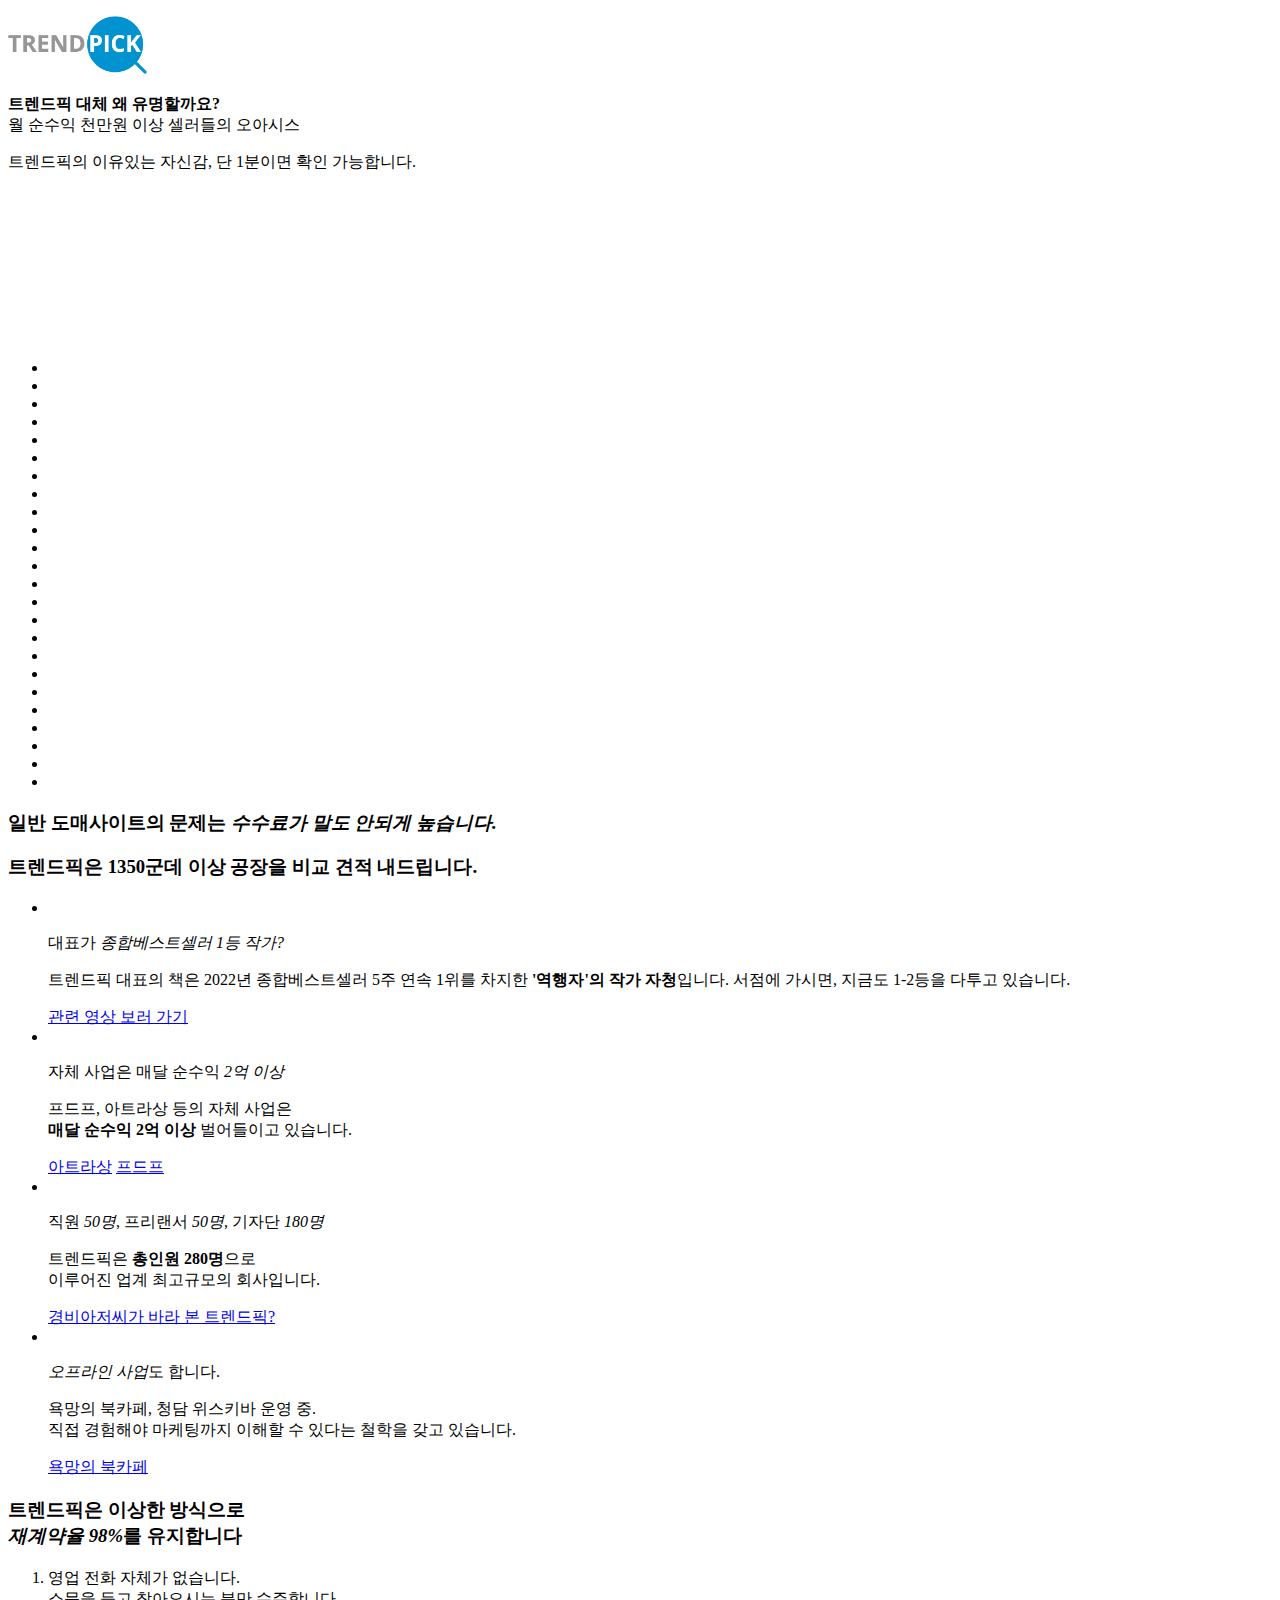
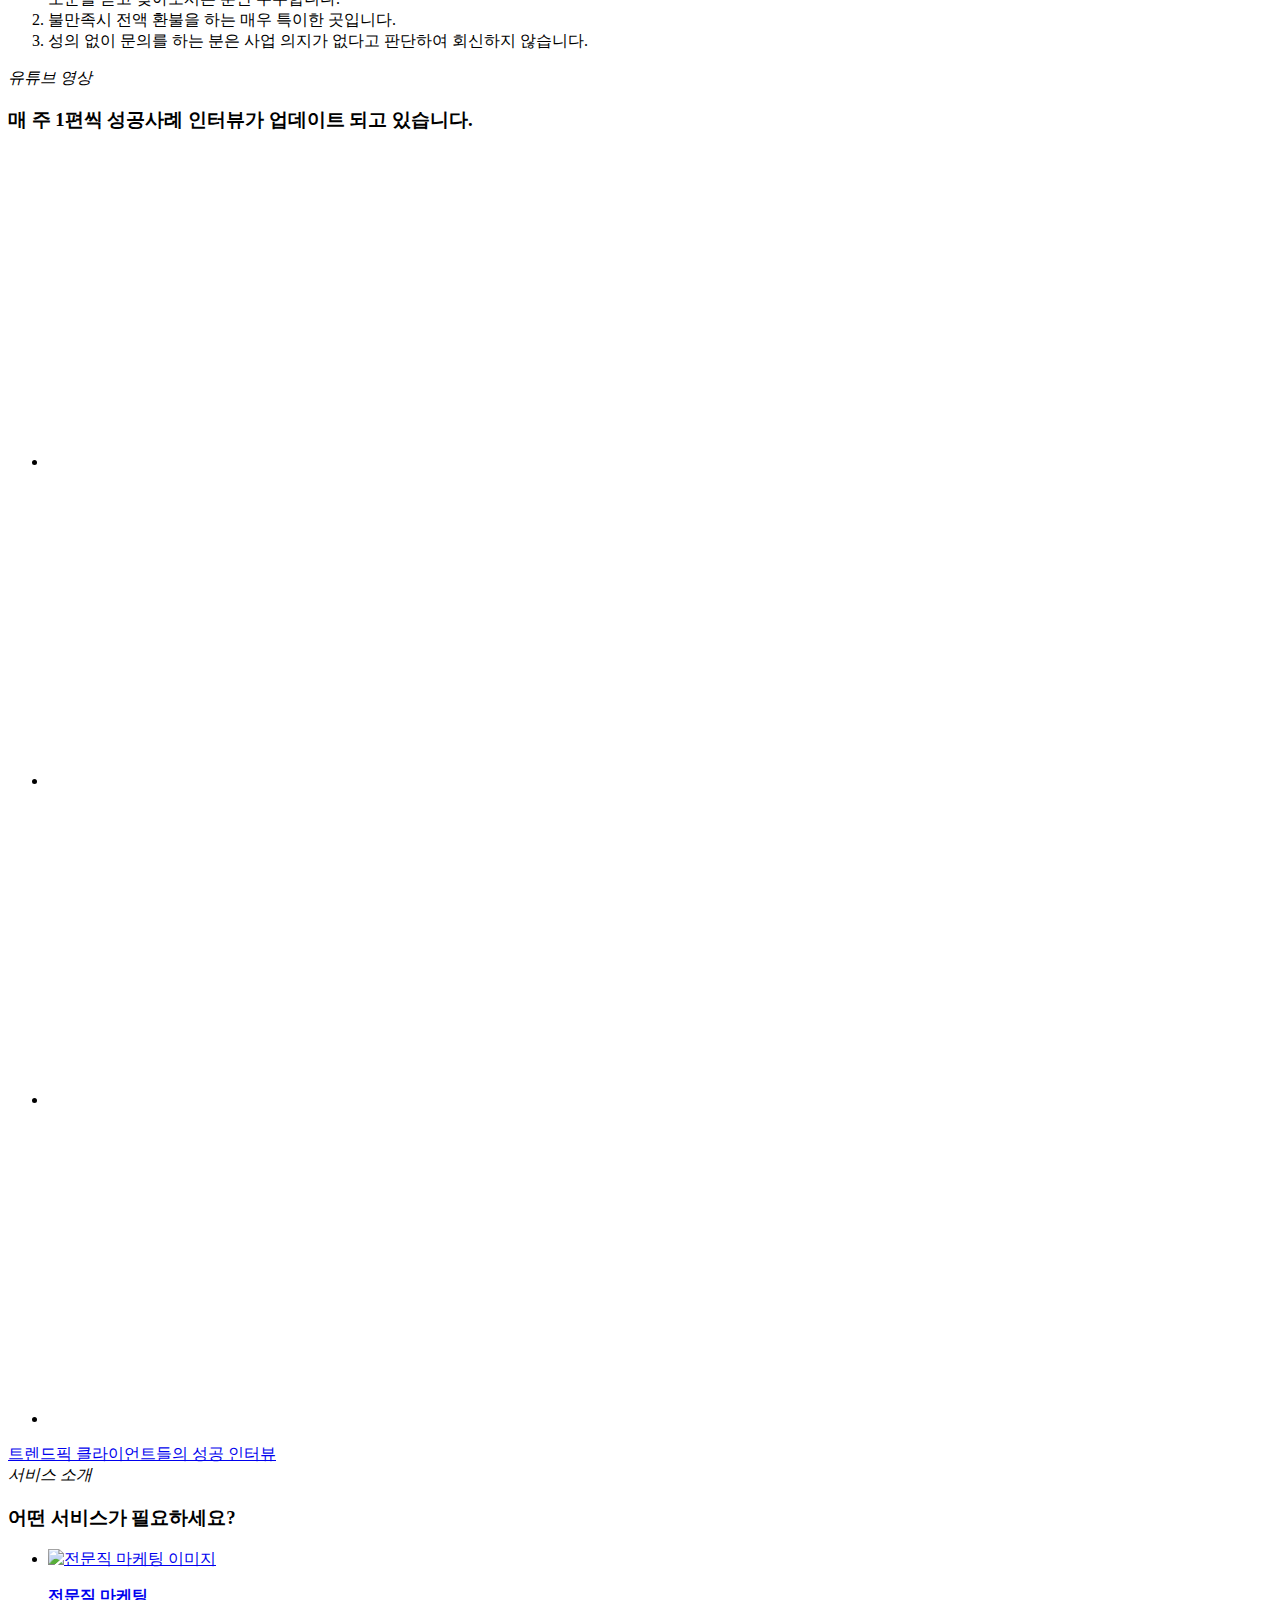
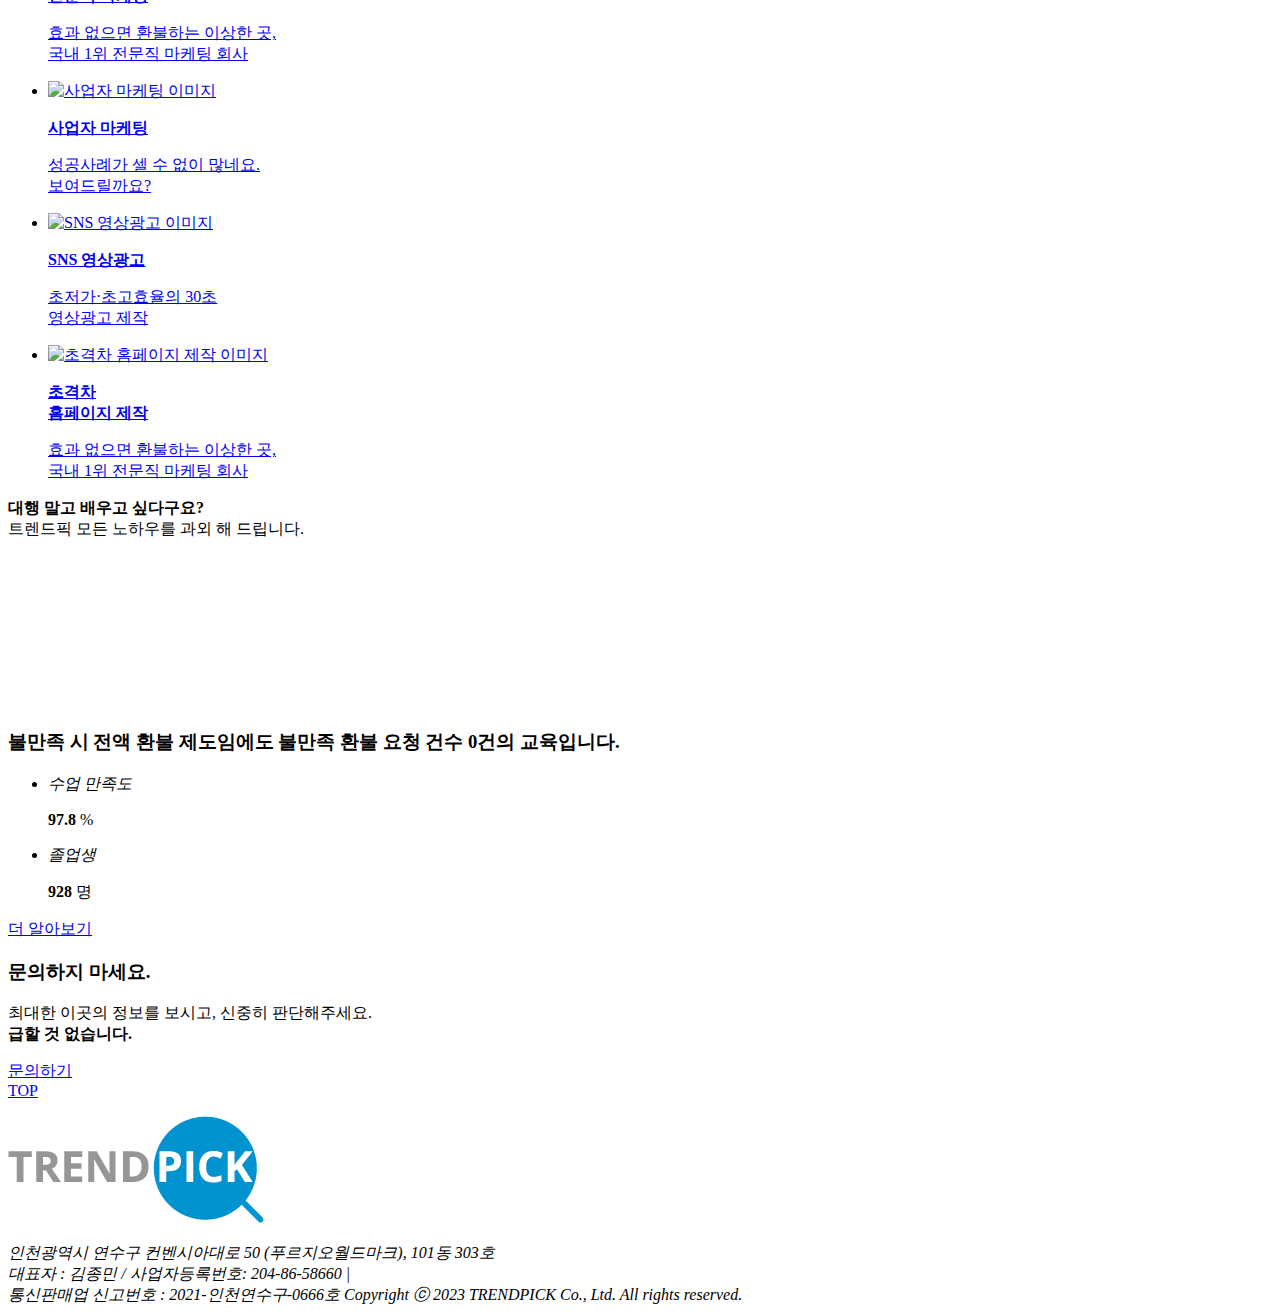
==== index.html @ ad8c0c71 "Add: init page setting" ====
<!doctype html>
<html lang="ko-KR">

<head>
	<script type="text/javascript">
		(function (c, l, a, r, i, t, y) {
			c[a] = c[a] || function () { (c[a].q = c[a].q || []).push(arguments) };
			t = l.createElement(r); t.async = 1; t.src = "https://www.clarity.ms/tag/" + i;
			y = l.getElementsByTagName(r)[0]; y.parentNode.insertBefore(t, y);
		})(window, document, "clarity", "script", "gjmt9bfna6");
	</script>



	<!-- Global site tag (gtag.js) - Google Analytics -->
	<script async src="https://www.googletagmanager.com/gtag/js?id=UA-129809936-1"></script>
	<script>
		window.dataLayer = window.dataLayer || [];
		function gtag() { dataLayer.push(arguments); }
		gtag('js', new Date());

		gtag('config', 'UA-129809936-1');
	</script>

	<meta charset="UTF-8">
	<meta http-equiv="X-UA-Compatible" content="IE=edge">
	<meta name="robots" content="all" />
	<meta name="format-detection" content="telephone=no">
	<meta name="viewport"
		content="width=device-width, initial-scale=1, minimum-scale=1, maximum-scale=1, user-scalable=no, viewport-fit=cover" />
	<link rel="shortcut icon" href="https://www.isanghan.co.kr/favicon.ico" type="image/x-icon">
	<link rel="icon" href="https://www.isanghan.co.kr/favicon.ico" type="image/x-icon">
	<link rel="stylesheet" type="text/css" href="https://isanghan.co.kr/wp-content/themes/isanghan/css/style.css" />
	<link rel="stylesheet" type="text/css" href="/assets/css/style.css" />
	<link rel="stylesheet" type="text/css" href="https://isanghan.co.kr/wp-content/themes/isanghan/style.css" />
	<script src="https://isanghan.co.kr/wp-content/themes/isanghan/js/jquery-1.12.4.min.js"></script>
	<script src="https://isanghan.co.kr/wp-content/themes/isanghan/js/waypoints.min.js"></script>
	<script src="https://isanghan.co.kr/wp-content/themes/isanghan/js/jquery.counterup.min.js"></script>
	<script src="https://isanghan.co.kr/wp-content/themes/isanghan/js/wow.min.js"></script>
	<script src="https://isanghan.co.kr/wp-content/themes/isanghan/js/slick.min.js"></script>
	<script src="https://isanghan.co.kr/wp-content/themes/isanghan/js/swiper.min.js"></script>
	<script src="https://isanghan.co.kr/wp-content/themes/isanghan/js/front.js"></script>
	<!-- 오픈그래프 및 디스크립션 시작 -->
	<meta name="description"
		content="영업 하지 않는 온라인마케팅 회사, 트렌드픽. 글과 영상을 보고도 가치를 못 느낀다면, 절대 의뢰하지 마세요. 통찰력이 있으신 분이라면, 트렌드픽과 기존 온라인 마케팅과의 큰 차별점을 알게 될거라 확신합니다.">
	<meta property="og:type" content="website">
	<meta property="og:title" content="온라인 마케팅 | 트렌드픽">
	<meta property="og:description"
		content="영업 하지 않는 온라인마케팅 회사, 트렌드픽. 글과 영상을 보고도 가치를 못 느낀다면, 절대 의뢰하지 마세요. 통찰력이 있으신 분이라면, 트렌드픽과 기존 온라인 마케팅과의 큰 차별점을 알게 될거라 확신합니다.">
	<meta property="og:image" content="https://www.isanghan.co.kr/opengraph.jpg"><!-- 1200x630 -->
	<meta property="og:url" content="https://www.isanghan.co.kr">
	<!-- 오픈그래프 및 디스크립션 끝 -->
	<title>온라인 마케팅 | 트렌드픽</title>
	<meta name='robots' content='max-image-preview:large' />

	<!-- WordPress KBoard plugin 6.2 - https://www.cosmosfarm.com/products/kboard -->
	<link rel="alternate" href="https://isanghan.co.kr/wp-content/plugins/kboard/rss.php" type="application/rss+xml"
		title="트렌드픽 &raquo; KBoard 통합 피드">
	<!-- WordPress KBoard plugin 6.2 - https://www.cosmosfarm.com/products/kboard -->

	<link rel='dns-prefetch' href='//t1.daumcdn.net' />
	<script type="text/javascript">
		window._wpemojiSettings = { "baseUrl": "https:\/\/s.w.org\/images\/core\/emoji\/14.0.0\/72x72\/", "ext": ".png", "svgUrl": "https:\/\/s.w.org\/images\/core\/emoji\/14.0.0\/svg\/", "svgExt": ".svg", "source": { "concatemoji": "https:\/\/isanghan.co.kr\/wp-includes\/js\/wp-emoji-release.min.js?ver=6.2" } };
		/*! This file is auto-generated */
		!function (e, a, t) { var n, r, o, i = a.createElement("canvas"), p = i.getContext && i.getContext("2d"); function s(e, t) { p.clearRect(0, 0, i.width, i.height), p.fillText(e, 0, 0); e = i.toDataURL(); return p.clearRect(0, 0, i.width, i.height), p.fillText(t, 0, 0), e === i.toDataURL() } function c(e) { var t = a.createElement("script"); t.src = e, t.defer = t.type = "text/javascript", a.getElementsByTagName("head")[0].appendChild(t) } for (o = Array("flag", "emoji"), t.supports = { everything: !0, everythingExceptFlag: !0 }, r = 0; r < o.length; r++)t.supports[o[r]] = function (e) { if (p && p.fillText) switch (p.textBaseline = "top", p.font = "600 32px Arial", e) { case "flag": return s("\ud83c\udff3\ufe0f\u200d\u26a7\ufe0f", "\ud83c\udff3\ufe0f\u200b\u26a7\ufe0f") ? !1 : !s("\ud83c\uddfa\ud83c\uddf3", "\ud83c\uddfa\u200b\ud83c\uddf3") && !s("\ud83c\udff4\udb40\udc67\udb40\udc62\udb40\udc65\udb40\udc6e\udb40\udc67\udb40\udc7f", "\ud83c\udff4\u200b\udb40\udc67\u200b\udb40\udc62\u200b\udb40\udc65\u200b\udb40\udc6e\u200b\udb40\udc67\u200b\udb40\udc7f"); case "emoji": return !s("\ud83e\udef1\ud83c\udffb\u200d\ud83e\udef2\ud83c\udfff", "\ud83e\udef1\ud83c\udffb\u200b\ud83e\udef2\ud83c\udfff") }return !1 }(o[r]), t.supports.everything = t.supports.everything && t.supports[o[r]], "flag" !== o[r] && (t.supports.everythingExceptFlag = t.supports.everythingExceptFlag && t.supports[o[r]]); t.supports.everythingExceptFlag = t.supports.everythingExceptFlag && !t.supports.flag, t.DOMReady = !1, t.readyCallback = function () { t.DOMReady = !0 }, t.supports.everything || (n = function () { t.readyCallback() }, a.addEventListener ? (a.addEventListener("DOMContentLoaded", n, !1), e.addEventListener("load", n, !1)) : (e.attachEvent("onload", n), a.attachEvent("onreadystatechange", function () { "complete" === a.readyState && t.readyCallback() })), (e = t.source || {}).concatemoji ? c(e.concatemoji) : e.wpemoji && e.twemoji && (c(e.twemoji), c(e.wpemoji))) }(window, document, window._wpemojiSettings);
	</script>
	<style type="text/css">
		img.wp-smiley,
		img.emoji {
			display: inline !important;
			border: none !important;
			box-shadow: none !important;
			height: 1em !important;
			width: 1em !important;
			margin: 0 0.07em !important;
			vertical-align: -0.1em !important;
			background: none !important;
			padding: 0 !important;
		}
	</style>
	<link rel='stylesheet' id='wp-block-library-css'
		href='https://isanghan.co.kr/wp-includes/css/dist/block-library/style.min.css?ver=6.2' type='text/css'
		media='all' />
	<link rel='stylesheet' id='classic-theme-styles-css'
		href='https://isanghan.co.kr/wp-includes/css/classic-themes.min.css?ver=6.2' type='text/css' media='all' />
	<style id='global-styles-inline-css' type='text/css'>
		body {
			--wp--preset--color--black: #000000;
			--wp--preset--color--cyan-bluish-gray: #abb8c3;
			--wp--preset--color--white: #ffffff;
			--wp--preset--color--pale-pink: #f78da7;
			--wp--preset--color--vivid-red: #cf2e2e;
			--wp--preset--color--luminous-vivid-orange: #ff6900;
			--wp--preset--color--luminous-vivid-amber: #fcb900;
			--wp--preset--color--light-green-cyan: #7bdcb5;
			--wp--preset--color--vivid-green-cyan: #00d084;
			--wp--preset--color--pale-cyan-blue: #8ed1fc;
			--wp--preset--color--vivid-cyan-blue: #0693e3;
			--wp--preset--color--vivid-purple: #9b51e0;
			--wp--preset--gradient--vivid-cyan-blue-to-vivid-purple: linear-gradient(135deg, rgba(6, 147, 227, 1) 0%, rgb(155, 81, 224) 100%);
			--wp--preset--gradient--light-green-cyan-to-vivid-green-cyan: linear-gradient(135deg, rgb(122, 220, 180) 0%, rgb(0, 208, 130) 100%);
			--wp--preset--gradient--luminous-vivid-amber-to-luminous-vivid-orange: linear-gradient(135deg, rgba(252, 185, 0, 1) 0%, rgba(255, 105, 0, 1) 100%);
			--wp--preset--gradient--luminous-vivid-orange-to-vivid-red: linear-gradient(135deg, rgba(255, 105, 0, 1) 0%, rgb(207, 46, 46) 100%);
			--wp--preset--gradient--very-light-gray-to-cyan-bluish-gray: linear-gradient(135deg, rgb(238, 238, 238) 0%, rgb(169, 184, 195) 100%);
			--wp--preset--gradient--cool-to-warm-spectrum: linear-gradient(135deg, rgb(74, 234, 220) 0%, rgb(151, 120, 209) 20%, rgb(207, 42, 186) 40%, rgb(238, 44, 130) 60%, rgb(251, 105, 98) 80%, rgb(254, 248, 76) 100%);
			--wp--preset--gradient--blush-light-purple: linear-gradient(135deg, rgb(255, 206, 236) 0%, rgb(152, 150, 240) 100%);
			--wp--preset--gradient--blush-bordeaux: linear-gradient(135deg, rgb(254, 205, 165) 0%, rgb(254, 45, 45) 50%, rgb(107, 0, 62) 100%);
			--wp--preset--gradient--luminous-dusk: linear-gradient(135deg, rgb(255, 203, 112) 0%, rgb(199, 81, 192) 50%, rgb(65, 88, 208) 100%);
			--wp--preset--gradient--pale-ocean: linear-gradient(135deg, rgb(255, 245, 203) 0%, rgb(182, 227, 212) 50%, rgb(51, 167, 181) 100%);
			--wp--preset--gradient--electric-grass: linear-gradient(135deg, rgb(202, 248, 128) 0%, rgb(113, 206, 126) 100%);
			--wp--preset--gradient--midnight: linear-gradient(135deg, rgb(2, 3, 129) 0%, rgb(40, 116, 252) 100%);
			--wp--preset--duotone--dark-grayscale: url('#wp-duotone-dark-grayscale');
			--wp--preset--duotone--grayscale: url('#wp-duotone-grayscale');
			--wp--preset--duotone--purple-yellow: url('#wp-duotone-purple-yellow');
			--wp--preset--duotone--blue-red: url('#wp-duotone-blue-red');
			--wp--preset--duotone--midnight: url('#wp-duotone-midnight');
			--wp--preset--duotone--magenta-yellow: url('#wp-duotone-magenta-yellow');
			--wp--preset--duotone--purple-green: url('#wp-duotone-purple-green');
			--wp--preset--duotone--blue-orange: url('#wp-duotone-blue-orange');
			--wp--preset--font-size--small: 13px;
			--wp--preset--font-size--medium: 20px;
			--wp--preset--font-size--large: 36px;
			--wp--preset--font-size--x-large: 42px;
			--wp--preset--spacing--20: 0.44rem;
			--wp--preset--spacing--30: 0.67rem;
			--wp--preset--spacing--40: 1rem;
			--wp--preset--spacing--50: 1.5rem;
			--wp--preset--spacing--60: 2.25rem;
			--wp--preset--spacing--70: 3.38rem;
			--wp--preset--spacing--80: 5.06rem;
			--wp--preset--shadow--natural: 6px 6px 9px rgba(0, 0, 0, 0.2);
			--wp--preset--shadow--deep: 12px 12px 50px rgba(0, 0, 0, 0.4);
			--wp--preset--shadow--sharp: 6px 6px 0px rgba(0, 0, 0, 0.2);
			--wp--preset--shadow--outlined: 6px 6px 0px -3px rgba(255, 255, 255, 1), 6px 6px rgba(0, 0, 0, 1);
			--wp--preset--shadow--crisp: 6px 6px 0px rgba(0, 0, 0, 1);
		}

		:where(.is-layout-flex) {
			gap: 0.5em;
		}

		body .is-layout-flow>.alignleft {
			float: left;
			margin-inline-start: 0;
			margin-inline-end: 2em;
		}

		body .is-layout-flow>.alignright {
			float: right;
			margin-inline-start: 2em;
			margin-inline-end: 0;
		}

		body .is-layout-flow>.aligncenter {
			margin-left: auto !important;
			margin-right: auto !important;
		}

		body .is-layout-constrained>.alignleft {
			float: left;
			margin-inline-start: 0;
			margin-inline-end: 2em;
		}

		body .is-layout-constrained>.alignright {
			float: right;
			margin-inline-start: 2em;
			margin-inline-end: 0;
		}

		body .is-layout-constrained>.aligncenter {
			margin-left: auto !important;
			margin-right: auto !important;
		}

		body .is-layout-constrained> :where(:not(.alignleft):not(.alignright):not(.alignfull)) {
			max-width: var(--wp--style--global--content-size);
			margin-left: auto !important;
			margin-right: auto !important;
		}

		body .is-layout-constrained>.alignwide {
			max-width: var(--wp--style--global--wide-size);
		}

		body .is-layout-flex {
			display: flex;
		}

		body .is-layout-flex {
			flex-wrap: wrap;
			align-items: center;
		}

		body .is-layout-flex>* {
			margin: 0;
		}

		:where(.wp-block-columns.is-layout-flex) {
			gap: 2em;
		}

		.has-black-color {
			color: var(--wp--preset--color--black) !important;
		}

		.has-cyan-bluish-gray-color {
			color: var(--wp--preset--color--cyan-bluish-gray) !important;
		}

		.has-white-color {
			color: var(--wp--preset--color--white) !important;
		}

		.has-pale-pink-color {
			color: var(--wp--preset--color--pale-pink) !important;
		}

		.has-vivid-red-color {
			color: var(--wp--preset--color--vivid-red) !important;
		}

		.has-luminous-vivid-orange-color {
			color: var(--wp--preset--color--luminous-vivid-orange) !important;
		}

		.has-luminous-vivid-amber-color {
			color: var(--wp--preset--color--luminous-vivid-amber) !important;
		}

		.has-light-green-cyan-color {
			color: var(--wp--preset--color--light-green-cyan) !important;
		}

		.has-vivid-green-cyan-color {
			color: var(--wp--preset--color--vivid-green-cyan) !important;
		}

		.has-pale-cyan-blue-color {
			color: var(--wp--preset--color--pale-cyan-blue) !important;
		}

		.has-vivid-cyan-blue-color {
			color: var(--wp--preset--color--vivid-cyan-blue) !important;
		}

		.has-vivid-purple-color {
			color: var(--wp--preset--color--vivid-purple) !important;
		}

		.has-black-background-color {
			background-color: var(--wp--preset--color--black) !important;
		}

		.has-cyan-bluish-gray-background-color {
			background-color: var(--wp--preset--color--cyan-bluish-gray) !important;
		}

		.has-white-background-color {
			background-color: var(--wp--preset--color--white) !important;
		}

		.has-pale-pink-background-color {
			background-color: var(--wp--preset--color--pale-pink) !important;
		}

		.has-vivid-red-background-color {
			background-color: var(--wp--preset--color--vivid-red) !important;
		}

		.has-luminous-vivid-orange-background-color {
			background-color: var(--wp--preset--color--luminous-vivid-orange) !important;
		}

		.has-luminous-vivid-amber-background-color {
			background-color: var(--wp--preset--color--luminous-vivid-amber) !important;
		}

		.has-light-green-cyan-background-color {
			background-color: var(--wp--preset--color--light-green-cyan) !important;
		}

		.has-vivid-green-cyan-background-color {
			background-color: var(--wp--preset--color--vivid-green-cyan) !important;
		}

		.has-pale-cyan-blue-background-color {
			background-color: var(--wp--preset--color--pale-cyan-blue) !important;
		}

		.has-vivid-cyan-blue-background-color {
			background-color: var(--wp--preset--color--vivid-cyan-blue) !important;
		}

		.has-vivid-purple-background-color {
			background-color: var(--wp--preset--color--vivid-purple) !important;
		}

		.has-black-border-color {
			border-color: var(--wp--preset--color--black) !important;
		}

		.has-cyan-bluish-gray-border-color {
			border-color: var(--wp--preset--color--cyan-bluish-gray) !important;
		}

		.has-white-border-color {
			border-color: var(--wp--preset--color--white) !important;
		}

		.has-pale-pink-border-color {
			border-color: var(--wp--preset--color--pale-pink) !important;
		}

		.has-vivid-red-border-color {
			border-color: var(--wp--preset--color--vivid-red) !important;
		}

		.has-luminous-vivid-orange-border-color {
			border-color: var(--wp--preset--color--luminous-vivid-orange) !important;
		}

		.has-luminous-vivid-amber-border-color {
			border-color: var(--wp--preset--color--luminous-vivid-amber) !important;
		}

		.has-light-green-cyan-border-color {
			border-color: var(--wp--preset--color--light-green-cyan) !important;
		}

		.has-vivid-green-cyan-border-color {
			border-color: var(--wp--preset--color--vivid-green-cyan) !important;
		}

		.has-pale-cyan-blue-border-color {
			border-color: var(--wp--preset--color--pale-cyan-blue) !important;
		}

		.has-vivid-cyan-blue-border-color {
			border-color: var(--wp--preset--color--vivid-cyan-blue) !important;
		}

		.has-vivid-purple-border-color {
			border-color: var(--wp--preset--color--vivid-purple) !important;
		}

		.has-vivid-cyan-blue-to-vivid-purple-gradient-background {
			background: var(--wp--preset--gradient--vivid-cyan-blue-to-vivid-purple) !important;
		}

		.has-light-green-cyan-to-vivid-green-cyan-gradient-background {
			background: var(--wp--preset--gradient--light-green-cyan-to-vivid-green-cyan) !important;
		}

		.has-luminous-vivid-amber-to-luminous-vivid-orange-gradient-background {
			background: var(--wp--preset--gradient--luminous-vivid-amber-to-luminous-vivid-orange) !important;
		}

		.has-luminous-vivid-orange-to-vivid-red-gradient-background {
			background: var(--wp--preset--gradient--luminous-vivid-orange-to-vivid-red) !important;
		}

		.has-very-light-gray-to-cyan-bluish-gray-gradient-background {
			background: var(--wp--preset--gradient--very-light-gray-to-cyan-bluish-gray) !important;
		}

		.has-cool-to-warm-spectrum-gradient-background {
			background: var(--wp--preset--gradient--cool-to-warm-spectrum) !important;
		}

		.has-blush-light-purple-gradient-background {
			background: var(--wp--preset--gradient--blush-light-purple) !important;
		}

		.has-blush-bordeaux-gradient-background {
			background: var(--wp--preset--gradient--blush-bordeaux) !important;
		}

		.has-luminous-dusk-gradient-background {
			background: var(--wp--preset--gradient--luminous-dusk) !important;
		}

		.has-pale-ocean-gradient-background {
			background: var(--wp--preset--gradient--pale-ocean) !important;
		}

		.has-electric-grass-gradient-background {
			background: var(--wp--preset--gradient--electric-grass) !important;
		}

		.has-midnight-gradient-background {
			background: var(--wp--preset--gradient--midnight) !important;
		}

		.has-small-font-size {
			font-size: var(--wp--preset--font-size--small) !important;
		}

		.has-medium-font-size {
			font-size: var(--wp--preset--font-size--medium) !important;
		}

		.has-large-font-size {
			font-size: var(--wp--preset--font-size--large) !important;
		}

		.has-x-large-font-size {
			font-size: var(--wp--preset--font-size--x-large) !important;
		}

		.wp-block-navigation a:where(:not(.wp-element-button)) {
			color: inherit;
		}

		:where(.wp-block-columns.is-layout-flex) {
			gap: 2em;
		}

		.wp-block-pullquote {
			font-size: 1.5em;
			line-height: 1.6;
		}
	</style>
	<link rel='stylesheet' id='cosmosfarm-simple-popup-background-css'
		href='https://isanghan.co.kr/wp-content/plugins/cosmosfarm-simple-popup/assets/css/background.css?ver=2.2'
		type='text/css' media='all' />
	<link rel='stylesheet' id='cosmosfarm-simple-popup-style-default-css'
		href='https://isanghan.co.kr/wp-content/plugins/cosmosfarm-simple-popup/template/default/style.css?ver=2.2'
		type='text/css' media='all' />
	<link rel='stylesheet' id='kboard-comments-skin-default-css'
		href='https://isanghan.co.kr/wp-content/plugins/kboard-comments/skin/default/style.css?ver=5.1' type='text/css'
		media='all' />
	<link rel='stylesheet' id='kboard-editor-media-css'
		href='https://isanghan.co.kr/wp-content/plugins/kboard/template/css/editor_media.css?ver=6.2' type='text/css'
		media='all' />
	<link rel='stylesheet' id='kboard-skin-custom-ask-css'
		href='https://isanghan.co.kr/wp-content/plugins/kboard/skin/custom-ask/style.css?ver=6.2' type='text/css'
		media='all' />
	<link rel='stylesheet' id='kboard-skin-ocean-faq-css'
		href='https://isanghan.co.kr/wp-content/plugins/kboard/skin/ocean-faq/style.css?ver=6.2' type='text/css'
		media='all' />
	<link rel='stylesheet' id='kboard-skin-cross-link-css'
		href='https://isanghan.co.kr/wp-content/plugins/kboard/skin/cross-link/style.css?ver=6.2' type='text/css'
		media='all' />
	<script type='text/javascript' src='https://isanghan.co.kr/wp-includes/js/jquery/jquery.min.js?ver=3.6.3'
		id='jquery-core-js'></script>
	<script type='text/javascript' src='https://isanghan.co.kr/wp-includes/js/jquery/jquery-migrate.min.js?ver=3.4.0'
		id='jquery-migrate-js'></script>
	<link rel="https://api.w.org/" href="https://isanghan.co.kr/wp-json/" />
	<link rel="EditURI" type="application/rsd+xml" title="RSD" href="https://isanghan.co.kr/xmlrpc.php?rsd" />
	<link rel="wlwmanifest" type="application/wlwmanifest+xml"
		href="https://isanghan.co.kr/wp-includes/wlwmanifest.xml" />
	<meta name="generator" content="WordPress 6.2" />
</head>

<body class="home blog">
	<div id="wrap">
		<header>
			<div class="wrapper">
				<p class="btm_logo"><img src="/assets/images/trendpick_logo.png" style="height:58px"alt="트렌드픽"></p>	
				<!-- <nav>
					<h2>메뉴</h2>
					<ul>
						<li><a href="https://isanghan.co.kr/whatplace">여긴 뭐야?</a></li>
						<li class="ico service"><a href="https://isanghan.co.kr/marketing">서비스 소개</a>
							<ul class="submenu">
								<li><a href="https://isanghan.co.kr/business">사업자 마케팅</a></li>
								<li><a href="https://isanghan.co.kr/marketing">전문직 마케팅</a></li>
								<li><a href="https://isanghan.co.kr/videoad">SNS 영상광고</a></li>
								<li><a href="https://isanghan.co.kr/homepage">홈페이지 제작</a></li>
								<li><a target="_blank" href="https://www.isanghanacademy.co.kr/">마케팅 교육</a></li>
							</ul>
						</li>
						<li><a href="https://isanghan.co.kr/column">칼럼</a></li>
						<li><a href="https://isanghan.co.kr/recruit">채용</a></li>						
					</ul>
				</nav> -->
			</div>
		</header>
		<div id="container">
			<div class="visual">
				<div class="visual_txt">
					<p class="tit"><strong><span>트렌드픽</span> 대체 왜 유명할까요?</strong><br>월 순수익 천만원 이상 셀러들의 오아시스
					</p>
					<p class="con">트렌드픽의 이유있는 자신감, <span>단 1분이면 확인 가능합니다.</span></p>
				</div>
				<div class="video_wrap">
					<video autoplay loop muted playsinline>
						<source src="https://isanghan.co.kr/wp-content/themes/isanghan/images/bg/bgvideo.mp4"
							type="video/mp4">
					</video>
					<img src="https://isanghan.co.kr/wp-content/themes/isanghan/images/bg/bgvideo_mbver.gif" alt=""
						class="mo_visual">
				</div>
			</div>
			<div class="business_entity">
				<div class="bu_slide">
					<ul>
						<li><img src="https://isanghan.co.kr/wp-content/themes/isanghan/images/pic/pic_bu_v2_sd01.png"
								alt=""></li>
						<li><img src="https://isanghan.co.kr/wp-content/themes/isanghan/images/pic/pic_bu_v2_sd02.png"
								alt=""></li>
						<li><img src="https://isanghan.co.kr/wp-content/themes/isanghan/images/pic/pic_bu_v2_sd03.png"
								alt=""></li>
						<li><img src="https://isanghan.co.kr/wp-content/themes/isanghan/images/pic/pic_bu_v2_sd04.png"
								alt=""></li>
						<li><img src="https://isanghan.co.kr/wp-content/themes/isanghan/images/pic/pic_bu_v2_sd05.png"
								alt=""></li>
						<li><img src="https://isanghan.co.kr/wp-content/themes/isanghan/images/pic/pic_bu_v2_sd06.png"
								alt=""></li>
						<li><img src="https://isanghan.co.kr/wp-content/themes/isanghan/images/pic/pic_bu_v2_sd07.png"
								alt=""></li>
						<li><img src="https://isanghan.co.kr/wp-content/themes/isanghan/images/pic/pic_bu_v2_sd08.png"
								alt=""></li>
						<li><img src="https://isanghan.co.kr/wp-content/themes/isanghan/images/pic/pic_bu_v2_sd01.png"
								alt=""></li>
						<li><img src="https://isanghan.co.kr/wp-content/themes/isanghan/images/pic/pic_bu_v2_sd02.png"
								alt=""></li>
						<li><img src="https://isanghan.co.kr/wp-content/themes/isanghan/images/pic/pic_bu_v2_sd03.png"
								alt=""></li>
						<li><img src="https://isanghan.co.kr/wp-content/themes/isanghan/images/pic/pic_bu_v2_sd04.png"
								alt=""></li>
						<li><img src="https://isanghan.co.kr/wp-content/themes/isanghan/images/pic/pic_bu_v2_sd05.png"
								alt=""></li>
						<li><img src="https://isanghan.co.kr/wp-content/themes/isanghan/images/pic/pic_bu_v2_sd06.png"
								alt=""></li>
						<li><img src="https://isanghan.co.kr/wp-content/themes/isanghan/images/pic/pic_bu_v2_sd07.png"
								alt=""></li>
						<li><img src="https://isanghan.co.kr/wp-content/themes/isanghan/images/pic/pic_bu_v2_sd08.png"
								alt=""></li>
						<li><img src="https://isanghan.co.kr/wp-content/themes/isanghan/images/pic/pic_bu_v2_sd01.png"
								alt=""></li>
						<li><img src="https://isanghan.co.kr/wp-content/themes/isanghan/images/pic/pic_bu_v2_sd02.png"
								alt=""></li>
						<li><img src="https://isanghan.co.kr/wp-content/themes/isanghan/images/pic/pic_bu_v2_sd03.png"
								alt=""></li>
						<li><img src="https://isanghan.co.kr/wp-content/themes/isanghan/images/pic/pic_bu_v2_sd04.png"
								alt=""></li>
						<li><img src="https://isanghan.co.kr/wp-content/themes/isanghan/images/pic/pic_bu_v2_sd05.png"
								alt=""></li>
						<li><img src="https://isanghan.co.kr/wp-content/themes/isanghan/images/pic/pic_bu_v2_sd06.png"
								alt=""></li>
						<li><img src="https://isanghan.co.kr/wp-content/themes/isanghan/images/pic/pic_bu_v2_sd07.png"
								alt=""></li>
						<li><img src="https://isanghan.co.kr/wp-content/themes/isanghan/images/pic/pic_bu_v2_sd08.png"
								alt=""></li>

					</ul>
				</div>
			</div>
			<div class="business_entity">				
				<div class="fix_txtwrap wrapper">
					<div class="fix_txt">
						<h3>일반 도매사이트의 문제는 <strong><em>수수료가 말도 안되게 높습니다.</em></strong></h3>

						<h3 class="h4">트렌드픽은 1350군데 이상 공장을 비교 견적 내드립니다.</h3>
					</div>
					<ul class="wow fadeInUp">
						<li>
							<div>
								<div class="thumb"><img
										src="https://isanghan.co.kr/wp-content/themes/isanghan/images/pic/pic_bu_img01_v2.png"
										alt=""></div>
								<div class="txtbox">
									<p class="tit">대표가 <em>종합베스트셀러 1등 작가?</em></p>
									<p class="txt">트렌드픽 대표의 책은 2022년 종합베스트셀러 5주 연속 1위를 차지한 <strong>'역행자'의 작가
											자청</strong>입니다. 서점에 가시면, 지금도 1-2등을 다투고 있습니다.</p>
									<div class="btn_wrap">
										<a href="https://www.youtube.com/watch?v=hqHSsovWhvE" target="_blank"><span>관련
												영상 보러 가기</span></a>
									</div>
								</div>
							</div>
						</li>
						<li class="wow fadeInUp">
							<div>
								<div class="thumb"><img
										src="https://isanghan.co.kr/wp-content/themes/isanghan/images/pic/pic_bu_img02_v2.png"
										alt=""></div>
								<div class="txtbox">
									<p class="tit">자체 사업은 매달 순수익 <em>2억 이상</em></p>
									<p class="txt">프드프, 아트라상 등의 자체 사업은 <br><strong>매달 순수익 2억 이상</strong> 벌어들이고 있습니다.</p>
									<div class="btn_wrap02">
										<a href="https://www.atrasan.co.kr/" target="_blank"><span>아트라상</span></a>
										<a href="https://pudufu.co.kr/" target="_blank"><span>프드프</span></a>
									</div>
								</div>
							</div>
						</li>
						<li class="wow fadeInUp">
							<div>
								<div class="thumb"><img
										src="https://isanghan.co.kr/wp-content/themes/isanghan/images/pic/pic_bu_img03_v2.png"
										alt=""></div>
								<div class="txtbox">
									<p class="tit">직원 <em>50명</em>, 프리랜서 <em>50명</em>, 기자단 <em>180명</em></p>
									<p class="txt">트렌드픽은 <strong>총인원 280명</strong>으로 <br> 이루어진 업계 최고규모의 회사입니다.</p>
									<div class="btn_wrap">
										<a href="https://youtu.be/u5tkTX4fy2E" target="_blank"><span>경비아저씨가 바라 본
												트렌드픽?</span></a>
									</div>
								</div>
							</div>
						</li>
						<li class="wow fadeInUp">
							<div>
								<div class="thumb"><img
										src="https://isanghan.co.kr/wp-content/themes/isanghan/images/pic/pic_bu_img04_v2.png"
										alt=""></div>
								<div class="txtbox">
									<p class="tit"><em>오프라인 사업</em>도 합니다.</p>
									<p class="txt">욕망의 북카페, 청담 위스키바 운영 중. <br> 직접 경험해야 마케팅까지 이해할 수 있다는 철학을 갖고 있습니다.</p>
									<div class="btn_wrap02">
										<a href="https://naver.me/xVlURJ5E" target="_blank"><span>욕망의 북카페</span></a>
									</div>
								</div>
							</div>
						</li>
					</ul>
				</div>
			</div>
			
			<div class="about_isanghan">
				<div class="txt_wrap">
					<div class="wrapper">
						<div class="txt">
							<h3>트렌드픽은 <strong>이상한 방식으로</strong> <br> <em>재계약율 98%</em><strong>를 유지합니다</strong></h3>
							<ol>
								<li>영업 전화 자체가 없습니다. <br>소문을 듣고 찾아오시는 분만 수주합니다.</li>
								<li>불만족시 전액 환불을 하는 매우 특이한 곳입니다.</li>
								<li>성의 없이 문의를 하는 분은 사업 의지가 없다고 판단하여 회신하지 않습니다.</li>
							</ol>
						</div>
					</div>
				</div>
			</div>
			<div class="service_type">

				<div class="ceo_philosophy wrapper">
					<em class="place_em">유튜브 영상</em>
					<h3>매 주 1편씩 성공사례 인터뷰가 업데이트 되고 있습니다.</h3>
					<ul class="youtube_wrap">
						<li class="youtube_con">
							<div class="youtube">
								<iframe width="560" height="315" src="https://www.youtube.com/embed/PVBCc8ywYqA"
									title="YouTube video player" frameborder="0"
									allow="accelerometer; autoplay; clipboard-write; encrypted-media; gyroscope; picture-in-picture"
									allowfullscreen></iframe>
							</div>
						</li>
						<li class="youtube_con">
							<div class="youtube">
								<iframe width="560" height="315" src="https://www.youtube.com/embed/lr_KkHjnH2o"
									title="YouTube video player" frameborder="0"
									allow="accelerometer; autoplay; clipboard-write; encrypted-media; gyroscope; picture-in-picture"
									allowfullscreen></iframe>
							</div>
						</li>
						<li class="youtube_con">
							<div class="youtube">
								<iframe width="560" height="315" src="https://www.youtube.com/embed/TJE35WZ0Y7U"
									title="YouTube video player" frameborder="0"
									allow="accelerometer; autoplay; clipboard-write; encrypted-media; gyroscope; picture-in-picture"
									allowfullscreen></iframe>
							</div>
						</li>
						<li class="youtube_con">
							<div class="youtube">
								<iframe width="560" height="315" src="https://www.youtube.com/embed/u6kXWm1SuoQ"
									title="YouTube video player" frameborder="0"
									allow="accelerometer; autoplay; clipboard-write; encrypted-media; gyroscope; picture-in-picture"
									allowfullscreen></iframe>
							</div>
						</li>
					</ul>
					<a href="https://www.youtube.com/channel/UC9pTIR9Rj7UvdUQANDUKtqw" target="_blank"
						class="btn_sucs_interview">트렌드픽 클라이언트들의 성공 인터뷰</a>
					<!-- <ul>
				<li class="wow fadeInUp">
					<a href="https://youtu.be/FEQGg8_jHok" target="_blank">
						<span>양아치 천국 마케팅 대행사, 왜 그렇게 살까?</span>
					</a>
				</li>
				<li class="wow fadeInUp">
					<a href="https://youtu.be/PZgo7qhzeHU" target="_blank">
						<span>사업은 두가지만 피하면 돈 벌죠</span>
					</a>
				</li>
				<li class="wow fadeInUp">
					<a href="https://youtu.be/TJE35WZ0Y7U" target="_blank">
						<span>내성적인 여사장님이 1년만에 매출 1억 찍은 비결</span>
					</a>
				</li>
			</ul> -->
				</div>
				<div class="service">
					<div class="wrapper">
						<em class="place_em">서비스 소개</em>
						<h3>어떤 서비스가 필요하세요?</h3>
						<ul>
							<li class="wow fadeInUp svc01">
								<a href="marketing">
									<p class="pic"><img
											src="https://isanghan.co.kr/wp-content/themes/isanghan/images/pic/pic_service_v2_img01.jpg"
											alt="전문직 마케팅 이미지"></p>
									<div class="txt">
										<strong>전문직 마케팅</strong>
										<p>효과 없으면 환불하는 이상한 곳, <br> <span>국내 1위 전문직 마케팅 회사</span></p>
									</div>
								</a>
							</li>
							<li class="wow fadeInUp svc02">
								<a href="business">
									<p class="pic"><img
											src="https://isanghan.co.kr/wp-content/themes/isanghan/images/pic/pic_service_v2_img02.jpg"
											alt="사업자 마케팅 이미지"></p>
									<div class="txt">
										<strong>사업자 마케팅</strong>
										<p><span>성공사례</span>가 셀 수 없이 많네요. <br>보여드릴까요?</p>
									</div>
								</a>
							</li>
							<li class="wow fadeInUp svc03">
								<a href="videoad">
									<p class="pic"><img
											src="https://isanghan.co.kr/wp-content/themes/isanghan/images/pic/pic_service_v2_img03.jpg"
											alt="SNS 영상광고 이미지"></p>
									<div class="txt">
										<strong>SNS 영상광고</strong>
										<p>초저가·초고효율의 30초 <br>영상광고 제작</p>
									</div>
								</a>
							</li>
							<li class="wow fadeInUp svc04">
								<a href="homepage">
									<p class="pic"><img
											src="https://isanghan.co.kr/wp-content/themes/isanghan/images/pic/pic_service_v2_img04.jpg"
											alt="초격차 홈페이지 제작 이미지"></p>
									<div class="txt">
										<strong>초격차 <br> 홈페이지 제작</strong>
										<p>효과 없으면 환불하는 이상한 곳, <br><span>국내 1위 전문직 마케팅 회사</span></p>
									</div>
								</a>
							</li>
						</ul>
					</div>
				</div>
				<div class="knowhow wrapper">
					<div class="txt">
						<p><strong>대행 말고 배우고 싶다구요?</strong> <br> 트렌드픽 모든 노하우를 과외 해 드립니다.</p>
					</div>
					<div class="employe">
						<video autoplay loop muted playsinline>
							<source src="https://isanghan.co.kr/wp-content/themes/isanghan/images/academy_white.mp4"
								type="video/mp4">
						</video>
					</div>
				</div>
			</div>
			<div class="academy">
				<div class="wrapper">
					<h3>불만족 시 전액 환불 제도임에도 불만족 환불 요청 건수 0건의 교육입니다.</h3>
					<ul class="info">
						<li>
							<em>수업 만족도</em>
							<p><strong class="counter">97.8</strong> %</p>
						</li>
						<li>
							<em>졸업생</em>
							<p><strong class="counter">928</strong> 명</p>
						</li>
					</ul>
					<a target="_blank" href="https://isanghanacademy.co.kr/" class="white_btn">더 알아보기</a>
				</div>
			</div>
			<div class="ready">
				<div class="wrapper">
					<div>
						<h3>문의하지 마세요.</h3>
						<p>최대한 이곳의 정보를 보시고, 신중히 판단해주세요. <br> <strong>급할 것 없습니다.</strong></p>
					</div>
					<a href="https://isanghan.co.kr/inquiry?mod=editor" class="white_btn">문의하기</a>
				</div>
			</div><!-- //ready -->
		</div><!-- //container -->
		<footer>
			<div class="wrapper">
				<a href="#;" class="top_btn">TOP</a>
				<div class="foot_info">
					<p class="btm_logo"><img src="/assets/images/trendpick_logo.png" alt="트렌드픽"></p>					
				</div>


				<address>
					<span>
						인천광역시 연수구 컨벤시아대로 50 (푸르지오월드마크), 101동 303호<br>대표자 : 김종민 / 사업자등록번호: 204-86-58660
						|<br class="mo-br">통신판매업 신고번호 : 2021-인천연수구-0666호
						<span>Copyright ⓒ 2023 TRENDPICK Co., Ltd. All rights reserved.</span>
				</address>


			</div>
		</footer>
	</div><!-- //wrap -->
	<script type='text/javascript' id='cosmosfarm-simple-popup-script-js-extra'>
		/* <![CDATA[ */
		var cosmosfarm_simple_popup_settings = { "ajax_url": "https:\/\/isanghan.co.kr\/wp-admin\/admin-ajax.php", "current_page_id": "1", "init_type": "footer" };
/* ]]> */
	</script>
	<script type='text/javascript'
		src='https://isanghan.co.kr/wp-content/plugins/cosmosfarm-simple-popup/assets/js/script.js?ver=2.2'
		id='cosmosfarm-simple-popup-script-js'></script>
	<script type='text/javascript' id='kboard-script-js-extra'>
		/* <![CDATA[ */
		var kboard_settings = { "version": "6.2", "home_url": "\/", "site_url": "\/", "post_url": "https:\/\/isanghan.co.kr\/wp-admin\/admin-post.php", "ajax_url": "https:\/\/isanghan.co.kr\/wp-admin\/admin-ajax.php", "plugin_url": "https:\/\/isanghan.co.kr\/wp-content\/plugins\/kboard", "media_group": "64310ba43b598", "view_iframe": "", "locale": "ko_KR", "ajax_security": "7952f090ee" };
		var kboard_localize_strings = { "kboard_add_media": "KBoard \ubbf8\ub514\uc5b4 \ucd94\uac00", "next": "\ub2e4\uc74c", "prev": "\uc774\uc804", "required": "%s\uc740(\ub294) \ud544\uc218\uc785\ub2c8\ub2e4.", "please_enter_the_title": "\uc81c\ubaa9\uc744 \uc785\ub825\ud574\uc8fc\uc138\uc694.", "please_enter_the_author": "\uc791\uc131\uc790\ub97c \uc785\ub825\ud574\uc8fc\uc138\uc694.", "please_enter_the_password": "\ube44\ubc00\ubc88\ud638\ub97c \uc785\ub825\ud574\uc8fc\uc138\uc694.", "please_enter_the_CAPTCHA": "\uc606\uc5d0 \ubcf4\uc774\ub294 \ubcf4\uc548\ucf54\ub4dc\ub97c \uc785\ub825\ud574\uc8fc\uc138\uc694.", "please_enter_the_name": "\uc774\ub984\uc744 \uc785\ub825\ud574\uc8fc\uc138\uc694.", "please_enter_the_email": "\uc774\uba54\uc77c\uc744 \uc785\ub825\ud574\uc8fc\uc138\uc694.", "you_have_already_voted": "\uc774\ubbf8 \ud22c\ud45c\ud588\uc2b5\ub2c8\ub2e4.", "please_wait": "\uae30\ub2e4\ub824\uc8fc\uc138\uc694.", "newest": "\ucd5c\uc2e0\uc21c", "best": "\ucd94\ucc9c\uc21c", "updated": "\uc5c5\ub370\uc774\ud2b8\uc21c", "viewed": "\uc870\ud68c\uc21c", "yes": "\uc608", "no": "\uc544\ub2c8\uc694", "did_it_help": "\ub3c4\uc6c0\uc774 \ub418\uc5c8\ub098\uc694?", "hashtag": "\ud574\uc2dc\ud0dc\uadf8", "tag": "\ud0dc\uadf8", "add_a_tag": "\ud0dc\uadf8 \ucd94\uac00", "removing_tag": "\ud0dc\uadf8 \uc0ad\uc81c", "changes_you_made_may_not_be_saved": "\ubcc0\uacbd\uc0ac\ud56d\uc774 \uc800\uc7a5\ub418\uc9c0 \uc54a\uc744 \uc218 \uc788\uc2b5\ub2c8\ub2e4.", "name": "\uc774\ub984", "email": "\uc774\uba54\uc77c", "address": "\uc8fc\uc18c", "address_2": "\uc8fc\uc18c 2", "postcode": "\uc6b0\ud3b8\ubc88\ud638", "phone_number": "\ud734\ub300\ud3f0\ubc88\ud638", "mobile_phone": "\ud734\ub300\ud3f0\ubc88\ud638", "phone": "\ud734\ub300\ud3f0\ubc88\ud638", "company_name": "\ud68c\uc0ac\uba85", "vat_number": "\uc0ac\uc5c5\uc790\ub4f1\ub85d\ubc88\ud638", "bank_account": "\uc740\ud589\uacc4\uc88c", "name_of_deposit": "\uc785\uae08\uc790\uba85", "find": "\ucc3e\uae30", "rate": "\ub4f1\uae09", "ratings": "\ub4f1\uae09", "waiting": "\ub300\uae30", "complete": "\uc644\ub8cc", "question": "\uc9c8\ubb38", "answer": "\ub2f5\ubcc0", "notify_me_of_new_comments_via_email": "\uc774\uba54\uc77c\ub85c \uc0c8\ub85c\uc6b4 \ub313\uae00 \uc54c\ub9bc \ubc1b\uae30", "ask_question": "\uc9c8\ubb38\ud558\uae30", "categories": "\uce74\ud14c\uace0\ub9ac", "pages": "\ud398\uc774\uc9c0", "all_products": "\uc804\uccb4\uc0c1\ud488", "your_orders": "\uc8fc\ubb38\uc870\ud68c", "your_sales": "\ud310\ub9e4\uc870\ud68c", "my_orders": "\uc8fc\ubb38\uc870\ud68c", "my_sales": "\ud310\ub9e4\uc870\ud68c", "new_product": "\uc0c1\ud488\ub4f1\ub85d", "edit_product": "\uc0c1\ud488\uc218\uc815", "delete_product": "\uc0c1\ud488\uc0ad\uc81c", "seller": "\ud310\ub9e4\uc790", "period": "\uae30\uac04", "period_of_use": "\uc0ac\uc6a9\uae30\uac04", "last_updated": "\uc5c5\ub370\uc774\ud2b8 \ub0a0\uc9dc", "list_price": "\uc815\uc0c1\uac00\uaca9", "price": "\ud310\ub9e4\uac00\uaca9", "total_price": "\ucd1d \uac00\uaca9", "amount": "\uacb0\uc81c\uae08\uc561", "quantity": "\uc218\ub7c9", "use_points": "\ud3ec\uc778\ud2b8 \uc0ac\uc6a9", "my_points": "\ub0b4 \ud3ec\uc778\ud2b8", "available_points": "\uc0ac\uc6a9 \uac00\ub2a5 \ud3ec\uc778\ud2b8", "apply_points": "\ud3ec\uc778\ud2b8 \uc0ac\uc6a9", "buy_it_now": "\uad6c\ub9e4\ud558\uae30", "sold_out": "\ud488\uc808", "for_free": "\ubb34\ub8cc", "pay_s": "%s \uacb0\uc81c", "payment_method": "\uacb0\uc81c\uc218\ub2e8", "credit_card": "\uc2e0\uc6a9\uce74\ub4dc", "make_a_deposit": "\ubb34\ud1b5\uc7a5\uc785\uae08", "reward_point": "\uc801\ub9bd \ud3ec\uc778\ud2b8", "download_expiry": "\ub2e4\uc6b4\ub85c\ub4dc \uae30\uac04", "checkout": "\uc8fc\ubb38\uc815\ubcf4\ud655\uc778", "buyer_information": "\uc8fc\ubb38\uc790", "applying_cash_receipts": "\ud604\uae08\uc601\uc218\uc99d \uc2e0\uccad", "applying_cash_receipt": "\ud604\uae08\uc601\uc218\uc99d \uc2e0\uccad", "cash_receipt": "\ud604\uae08\uc601\uc218\uc99d", "privacy_policy": "\uac1c\uc778 \uc815\ubcf4 \uc815\ucc45", "i_agree_to_the_privacy_policy": "\uac1c\uc778 \uc815\ubcf4 \uc815\ucc45\uc5d0 \ub3d9\uc758\ud569\ub2c8\ub2e4.", "i_confirm_the_terms_of_the_transaction_and_agree_to_the_payment_process": "\uac70\ub798\uc870\uac74\uc744 \ud655\uc778\ud588\uc73c\uba70 \uacb0\uc81c\uc9c4\ud589\uc5d0 \ub3d9\uc758\ud569\ub2c8\ub2e4.", "today": "\uc624\ub298", "yesterday": "\uc5b4\uc81c", "this_month": "\uc774\ubc88\ub2ec", "last_month": "\uc9c0\ub09c\ub2ec", "last_30_days": "\ucd5c\uadfc30\uc77c", "agree": "\ucc2c\uc131", "disagree": "\ubc18\ub300", "opinion": "\uc758\uacac", "comment": "\ub313\uae00", "comments": "\ub313\uae00", "your_order_has_been_cancelled": "\uc8fc\ubb38\uc774 \ucde8\uc18c\ub418\uc5c8\uc2b5\ub2c8\ub2e4.", "order_information_has_been_changed": "\uc8fc\ubb38\uc815\ubcf4\uac00 \ubcc0\uacbd\ub418\uc5c8\uc2b5\ub2c8\ub2e4.", "order_date": "\uc8fc\ubb38\uc77c", "point_payment": "\ud3ec\uc778\ud2b8 \uacb0\uc81c", "cancel_point_payment": "\ud3ec\uc778\ud2b8 \uacb0\uc81c \ucde8\uc18c", "paypal": "\ud398\uc774\ud314", "point": "\ud3ec\uc778\ud2b8", "zipcode": "\uc6b0\ud3b8\ubc88\ud638", "this_year": "\uc62c\ud574", "last_year": "\uc791\ub144", "period_total": "\uae30\uac04 \ud569\uacc4", "total_revenue": "\uc804\uccb4 \uc218\uc775", "terms_of_service": "\uc774\uc6a9\uc57d\uad00", "i_agree_to_the_terms_of_service": "\uc774\uc6a9\uc57d\uad00\uc5d0 \ub3d9\uc758\ud569\ub2c8\ub2e4.", "your_shopping_cart_is_empty": "\uc7a5\ubc14\uad6c\ub2c8\uac00 \ube44\uc5b4 \uc788\uc2b5\ub2c8\ub2e4!", "category": "\uce74\ud14c\uace0\ub9ac", "select": "\uc120\ud0dd", "category_select": "\uce74\ud14c\uace0\ub9ac \uc120\ud0dd", "information": "\uc815\ubcf4", "telephone": "\uc804\ud654\ubc88\ud638", "items": "\ud488\ubaa9", "total_amount": "\ud569\uacc4\uae08\uc561", "total_quantity": "\ucd1d\uc218\ub7c9", "make_payment": "\uacb0\uc81c\ud558\uae30", "add": "\ucd94\uac00", "close": "\ub2eb\uae30" };
		var kboard_cross_link_localize_strings = { "missing_link_address": "\ub9c1\ud06c \uc8fc\uc18c\uac00 \uc5c6\uc2b5\ub2c8\ub2e4.", "no_more_data": "\ub354 \uc774\uc0c1 \ud45c\uc2dc \ud560 \ub370\uc774\ud130\uac00 \uc5c6\uc2b5\ub2c8\ub2e4." };
		var kboard_comments_localize_strings = { "reply": "\ub2f5\uae00", "cancel": "\ucde8\uc18c", "please_enter_the_author": "\uc791\uc131\uc790\uba85\uc744 \uc785\ub825\ud574\uc8fc\uc138\uc694.", "please_enter_the_password": "\ube44\ubc00\ubc88\ud638\ub97c \uc785\ub825\ud574\uc8fc\uc138\uc694.", "please_enter_the_CAPTCHA": "\ubcf4\uc548\ucf54\ub4dc\ub97c \uc785\ub825\ud574\uc8fc\uc138\uc694.", "please_enter_the_content": "\ub0b4\uc6a9\uc744 \uc785\ub825\ud574\uc8fc\uc138\uc694.", "are_you_sure_you_want_to_delete": "\uc0ad\uc81c \ud558\uc2dc\uaca0\uc2b5\ub2c8\uae4c?", "please_wait": "\uc7a0\uc2dc\ub9cc \uae30\ub2e4\ub824\uc8fc\uc138\uc694.", "name": "\uc774\ub984", "email": "\uc774\uba54\uc77c", "address": "\uc8fc\uc18c", "postcode": "\uc6b0\ud3b8\ubc88\ud638", "phone_number": "\uc5f0\ub77d\ucc98", "find": "\ucc3e\uae30", "rate": "\ub4f1\uae09", "ratings": "\ub4f1\uae09", "waiting": "\ub300\uae30", "complete": "\uc644\ub8cc", "question": "\uc9c8\ubb38", "answer": "\ub2f5\ubcc0", "notify_me_of_new_comments_via_email": "\uc774\uba54\uc77c\ub85c \uc0c8\ub85c\uc6b4 \ub313\uae00 \uc54c\ub9bc \ubc1b\uae30", "comment": "\ub313\uae00", "comments": "\ub313\uae00" };
/* ]]> */
	</script>
	<script type='text/javascript' src='https://isanghan.co.kr/wp-content/plugins/kboard/template/js/script.js?ver=6.2'
		id='kboard-script-js'></script>
	<script type='text/javascript' src='//t1.daumcdn.net/mapjsapi/bundle/postcode/prod/postcode.v2.js'
		id='daum-postcode-js'></script>


	<script type="text/javascript">
		(function (w, d, a) {
			w.__beusablerumclient__ = {
				load: function (src) {
					var b = d.createElement("script");
					b.src = src; b.async = true; b.type = "text/javascript";
					d.getElementsByTagName("head")[0].appendChild(b);
				}
			}; w.__beusablerumclient__.load(a + "?url=" + encodeURIComponent(d.URL));
		})(window, document, "//rum.beusable.net/load/b220609e172119u855");
	</script>

</body>

</html>
---- assets/css/style.css ----
.logo{
    height: 40px !important;
}
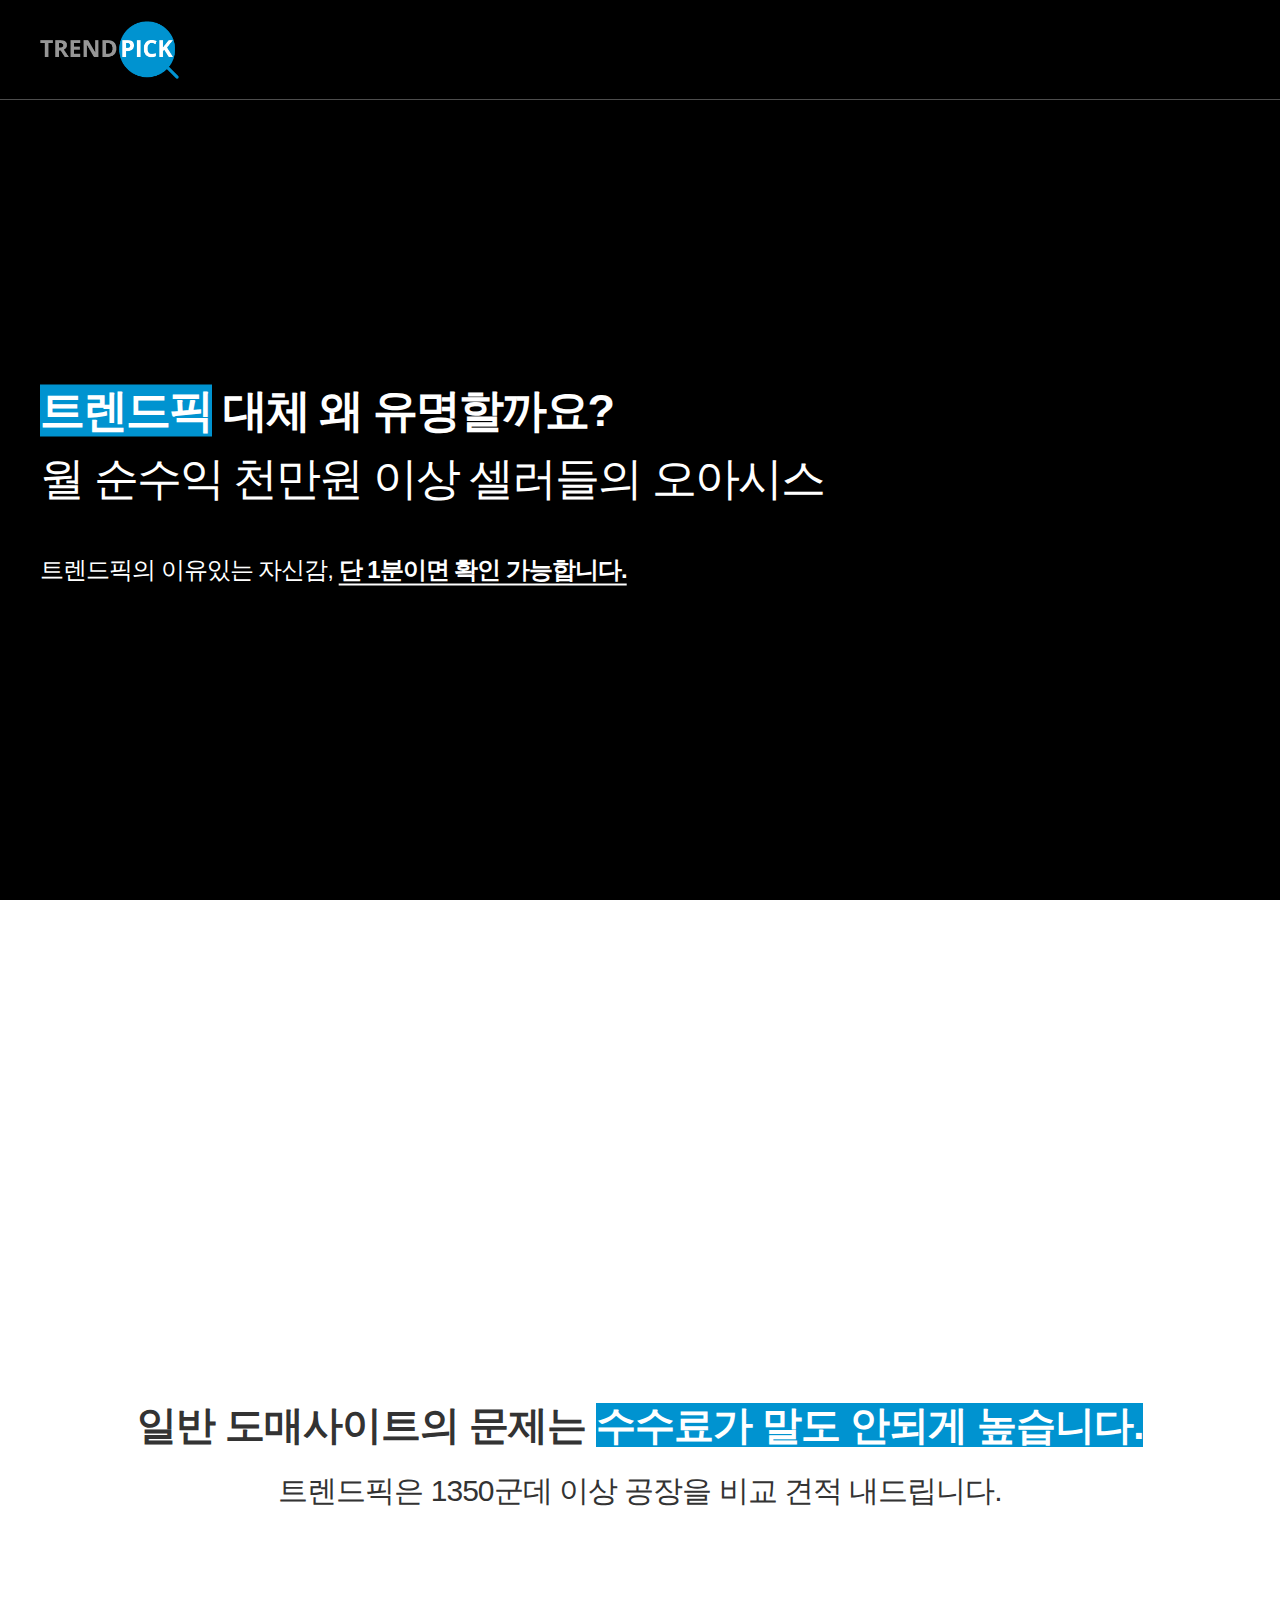
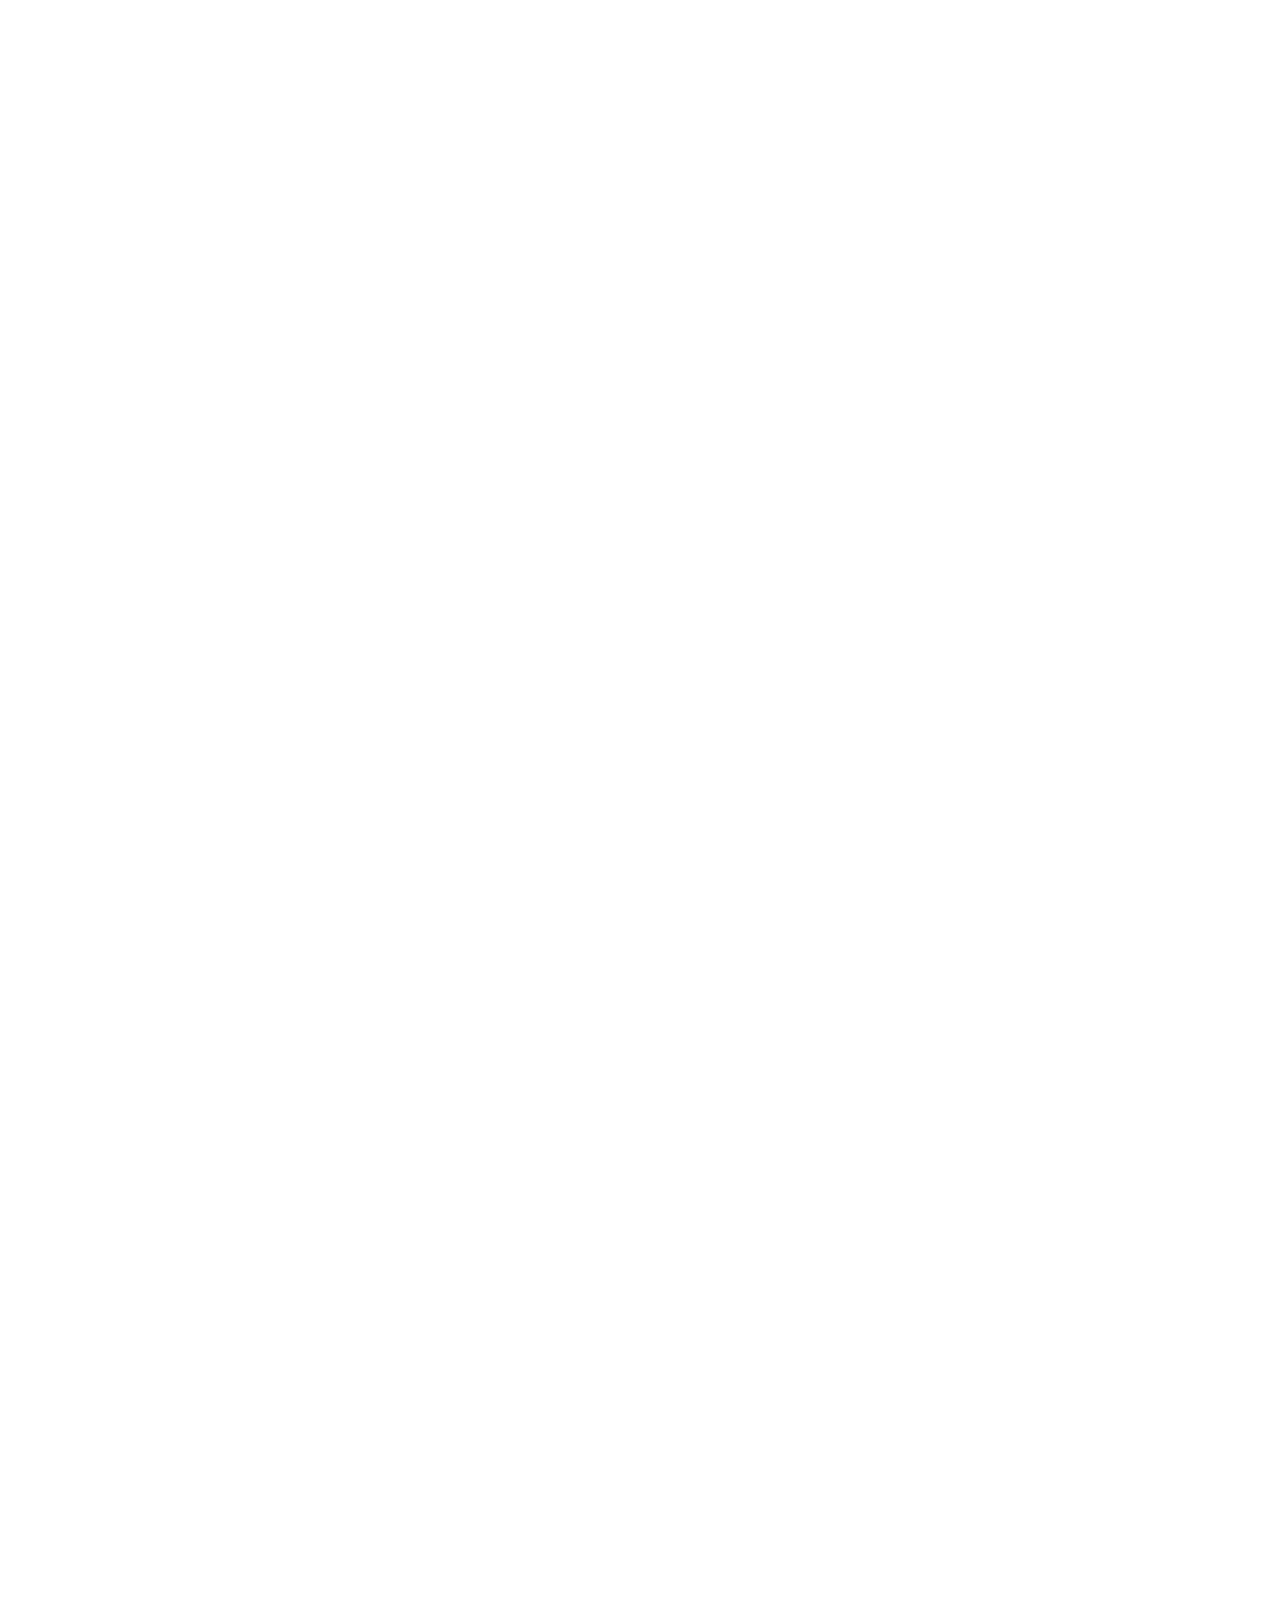
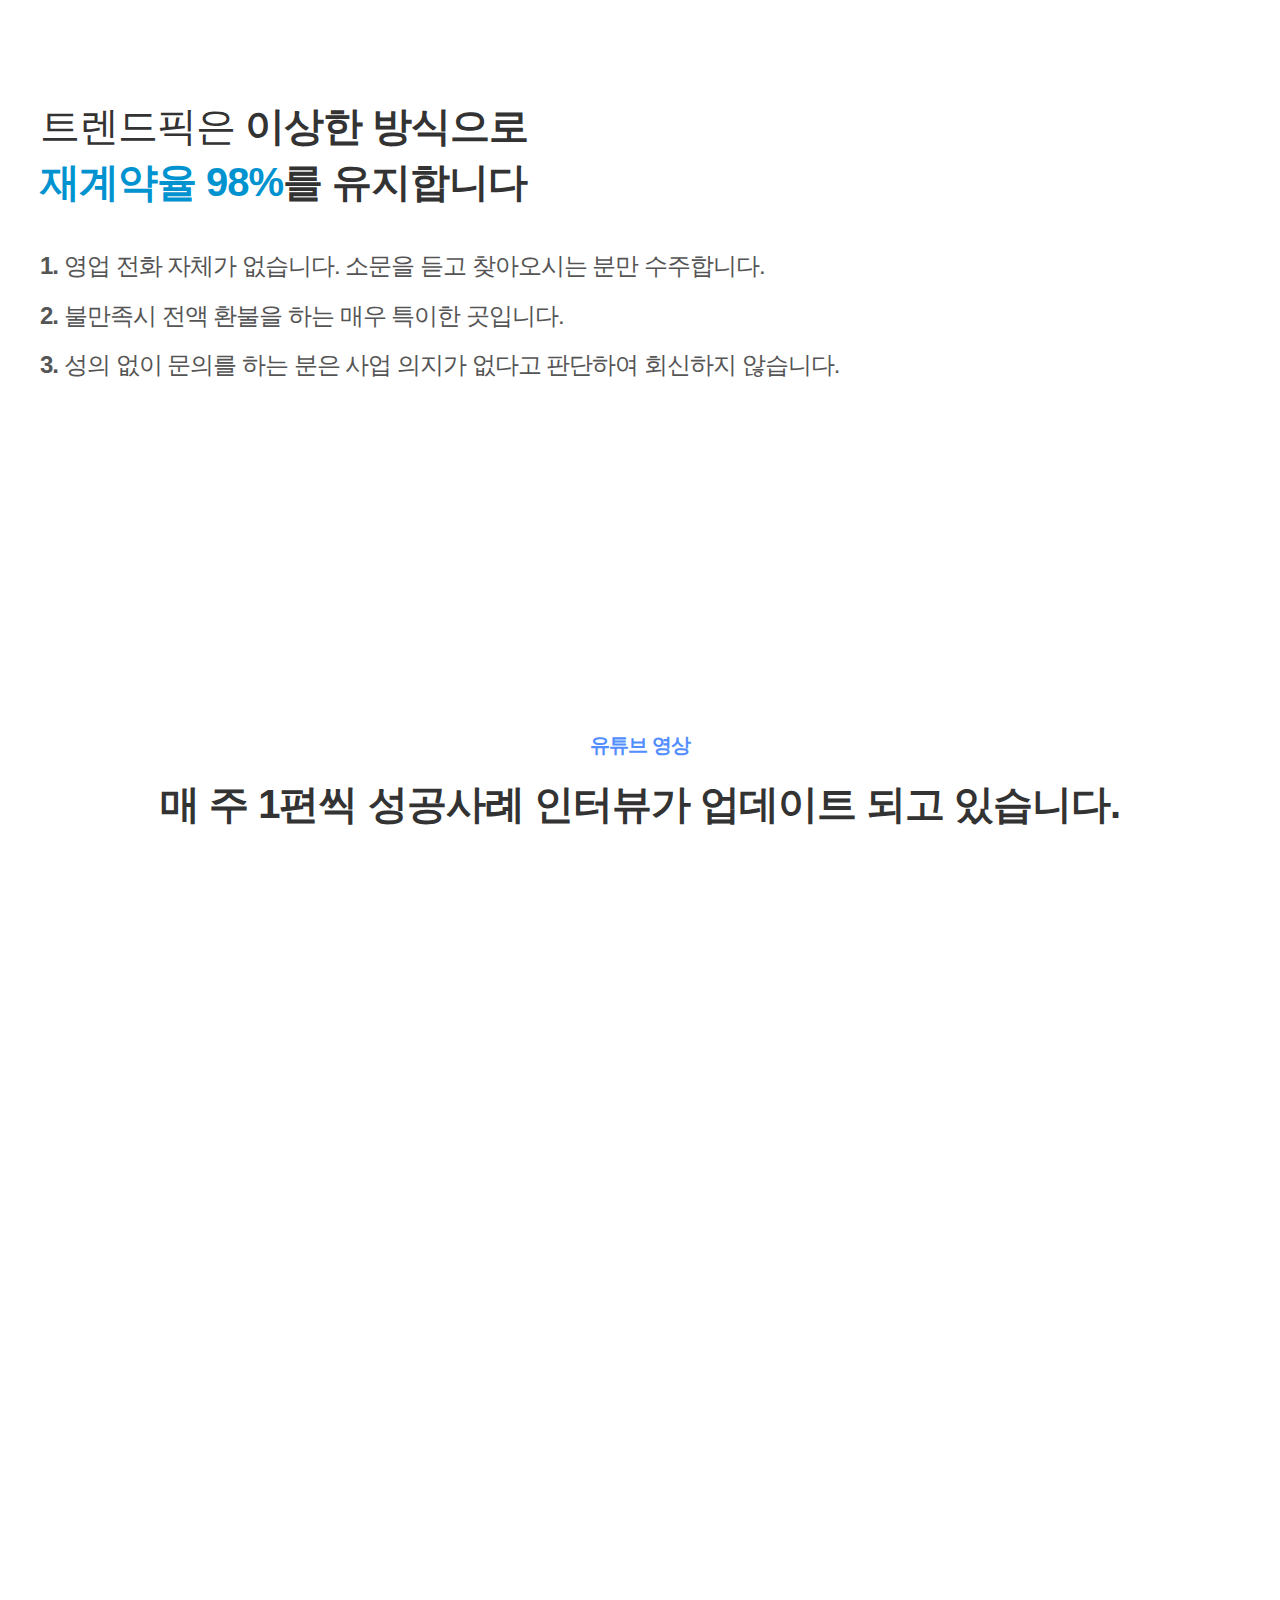
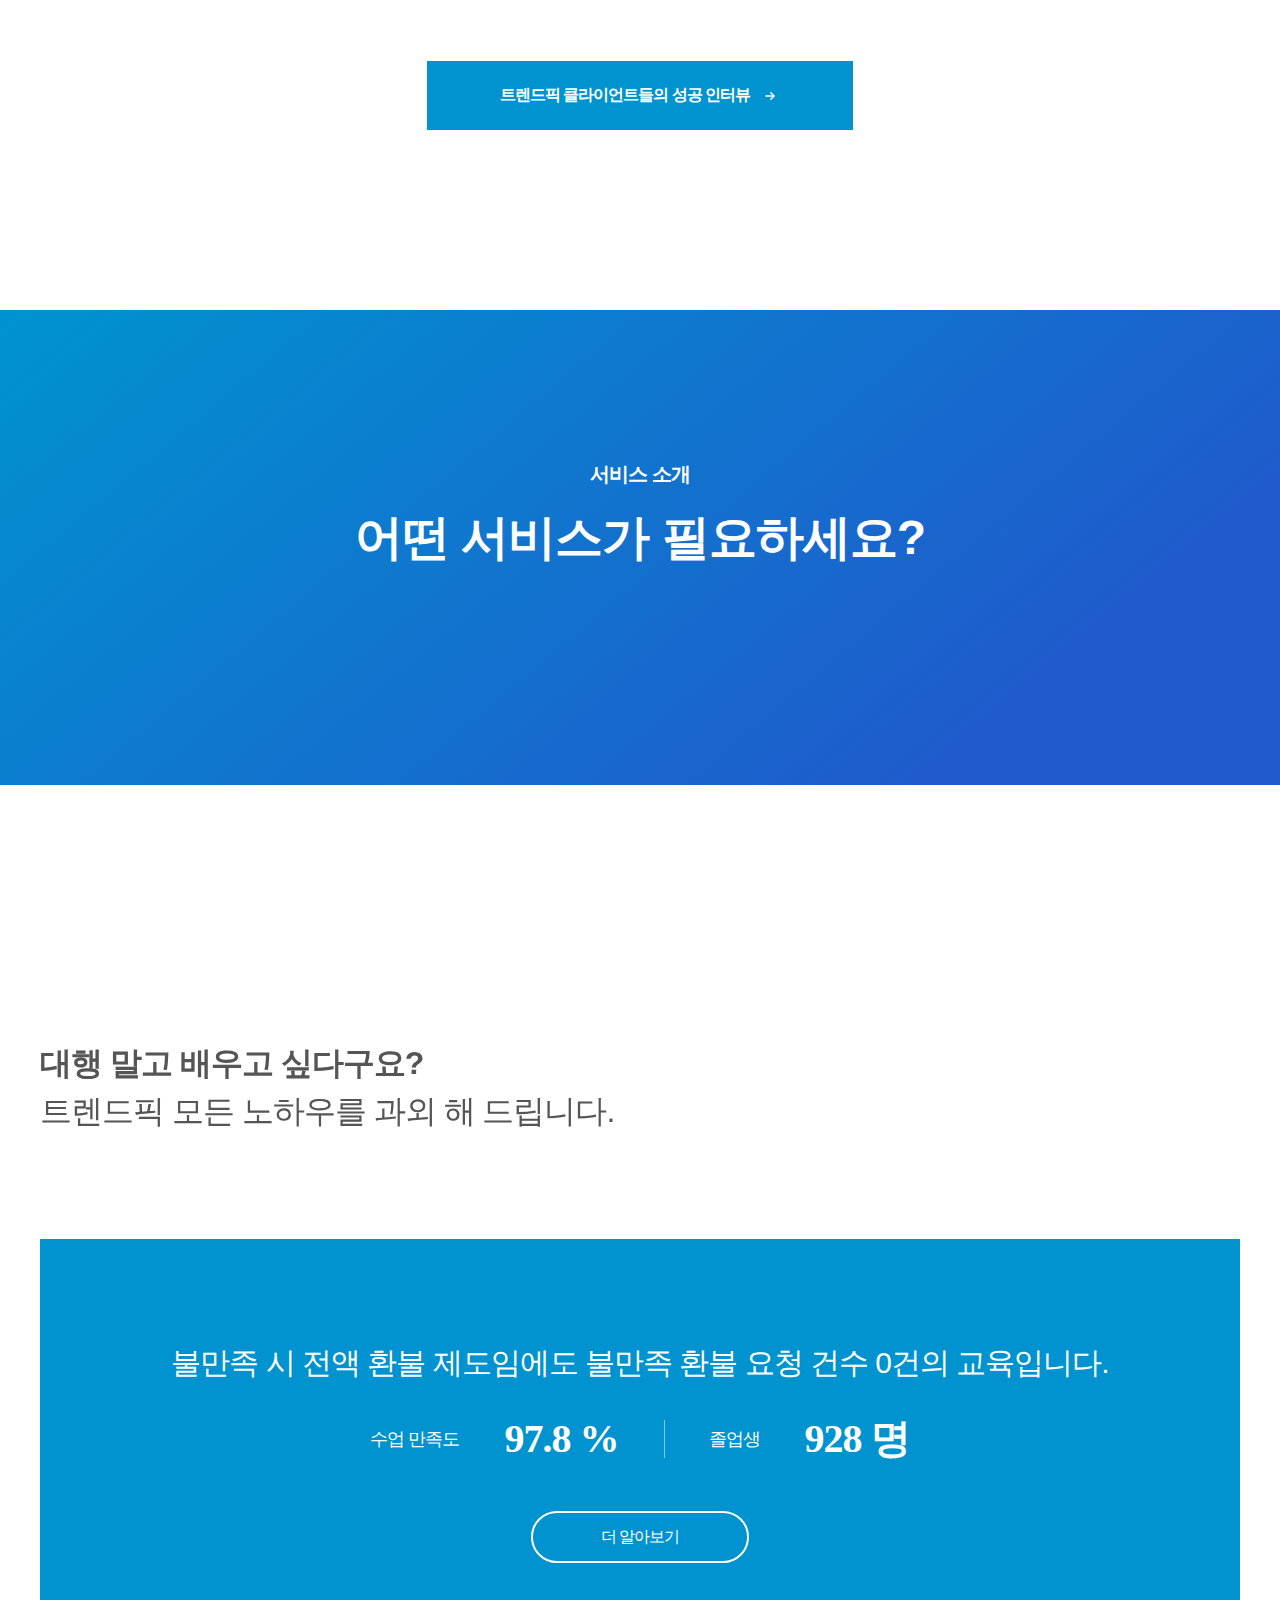
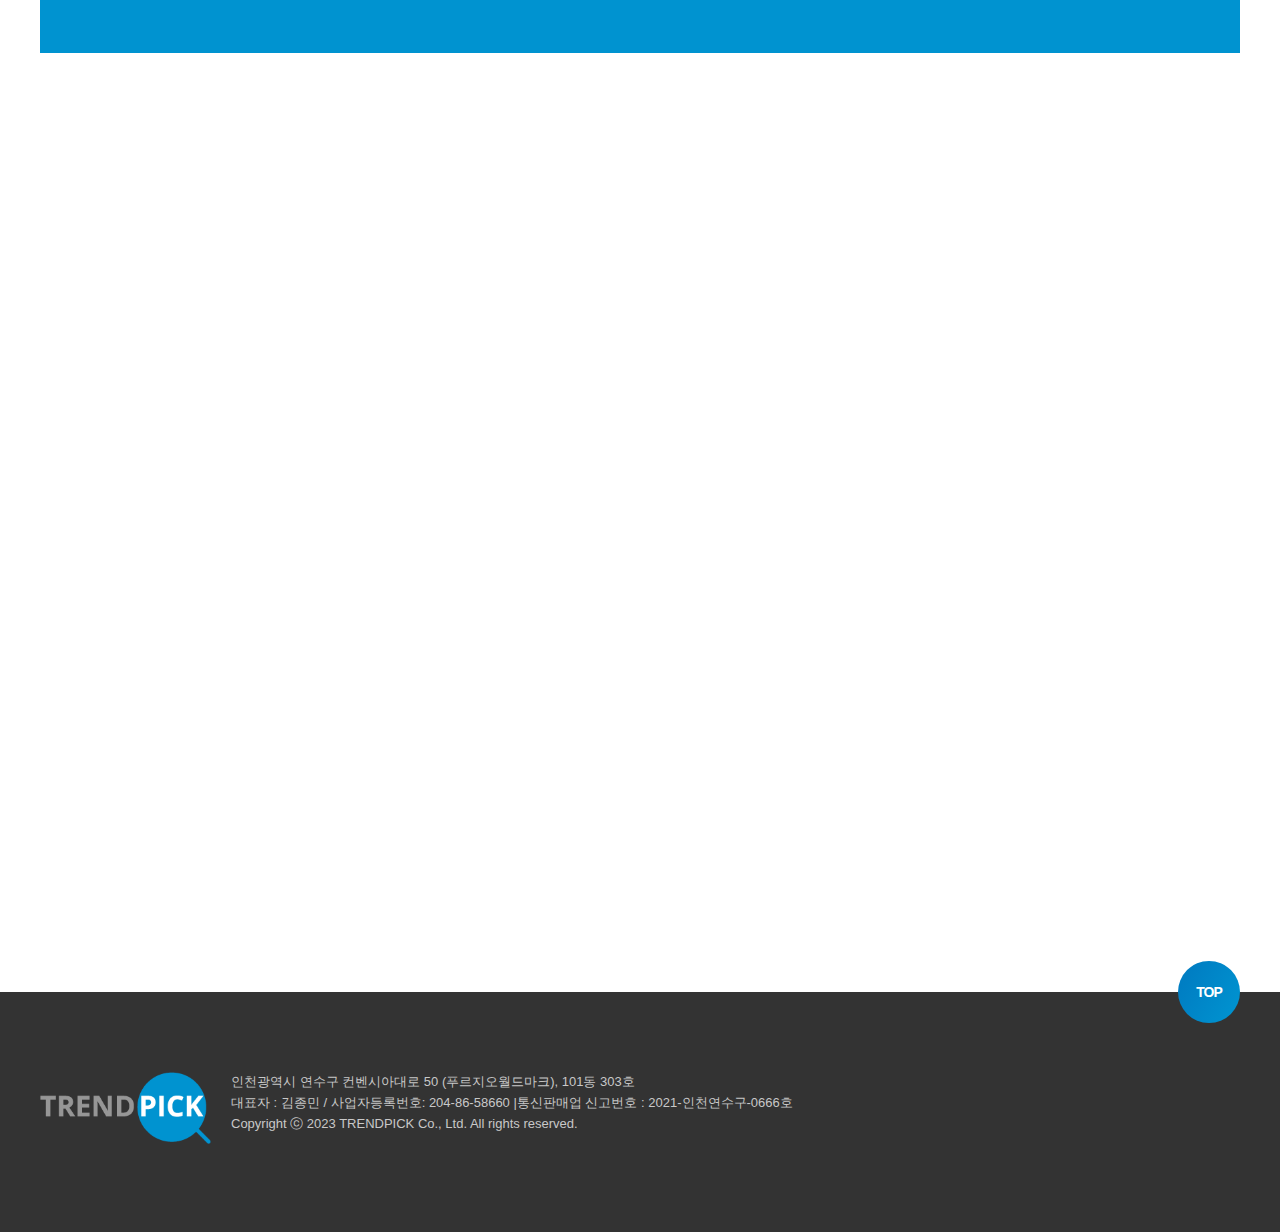
==== commit b091d500: "Modify: style, js file" ====
--- a/index.html
+++ b/index.html
@@ -1,45 +1,24 @@
 <!doctype html>
 <html lang="ko-KR">
-
 <head>
-	<script type="text/javascript">
-		(function (c, l, a, r, i, t, y) {
-			c[a] = c[a] || function () { (c[a].q = c[a].q || []).push(arguments) };
-			t = l.createElement(r); t.async = 1; t.src = "https://www.clarity.ms/tag/" + i;
-			y = l.getElementsByTagName(r)[0]; y.parentNode.insertBefore(t, y);
-		})(window, document, "clarity", "script", "gjmt9bfna6");
-	</script>
-
-
-
-	<!-- Global site tag (gtag.js) - Google Analytics -->
-	<script async src="https://www.googletagmanager.com/gtag/js?id=UA-129809936-1"></script>
-	<script>
-		window.dataLayer = window.dataLayer || [];
-		function gtag() { dataLayer.push(arguments); }
-		gtag('js', new Date());
-
-		gtag('config', 'UA-129809936-1');
-	</script>
-
 	<meta charset="UTF-8">
 	<meta http-equiv="X-UA-Compatible" content="IE=edge">
 	<meta name="robots" content="all" />
 	<meta name="format-detection" content="telephone=no">
 	<meta name="viewport"
 		content="width=device-width, initial-scale=1, minimum-scale=1, maximum-scale=1, user-scalable=no, viewport-fit=cover" />
-	<link rel="shortcut icon" href="https://www.isanghan.co.kr/favicon.ico" type="image/x-icon">
-	<link rel="icon" href="https://www.isanghan.co.kr/favicon.ico" type="image/x-icon">
-	<link rel="stylesheet" type="text/css" href="https://isanghan.co.kr/wp-content/themes/isanghan/css/style.css" />
-	<link rel="stylesheet" type="text/css" href="/assets/css/style.css" />
-	<link rel="stylesheet" type="text/css" href="https://isanghan.co.kr/wp-content/themes/isanghan/style.css" />
-	<script src="https://isanghan.co.kr/wp-content/themes/isanghan/js/jquery-1.12.4.min.js"></script>
-	<script src="https://isanghan.co.kr/wp-content/themes/isanghan/js/waypoints.min.js"></script>
-	<script src="https://isanghan.co.kr/wp-content/themes/isanghan/js/jquery.counterup.min.js"></script>
-	<script src="https://isanghan.co.kr/wp-content/themes/isanghan/js/wow.min.js"></script>
-	<script src="https://isanghan.co.kr/wp-content/themes/isanghan/js/slick.min.js"></script>
-	<script src="https://isanghan.co.kr/wp-content/themes/isanghan/js/swiper.min.js"></script>
-	<script src="https://isanghan.co.kr/wp-content/themes/isanghan/js/front.js"></script>
+	<link rel="shortcut icon" href="" type="image/x-icon">
+	<link rel="icon" href="" type="image/x-icon">
+	<link rel="stylesheet" type="text/css" href="./assets/css/style.css" />
+	<script src="./assets/js/jquery-1.12.4.min.js"></script>
+	<script src="./assets/js/waypoints.min.js"></script>
+	<script src="./assets/js/jquery.counterup.min.js"></script>
+	<script src="./assets/js/slick.min.js"></script>
+	<script src="./assets/js/swiper.min.js"></script>
+	<script src="./assets/js/wow.min.js"></script>
+	<script src="./assets/js/front.js"></script>
+
+
 	<!-- 오픈그래프 및 디스크립션 시작 -->
 	<meta name="description"
 		content="영업 하지 않는 온라인마케팅 회사, 트렌드픽. 글과 영상을 보고도 가치를 못 느낀다면, 절대 의뢰하지 마세요. 통찰력이 있으신 분이라면, 트렌드픽과 기존 온라인 마케팅과의 큰 차별점을 알게 될거라 확신합니다.">
@@ -47,417 +26,19 @@
 	<meta property="og:title" content="온라인 마케팅 | 트렌드픽">
 	<meta property="og:description"
 		content="영업 하지 않는 온라인마케팅 회사, 트렌드픽. 글과 영상을 보고도 가치를 못 느낀다면, 절대 의뢰하지 마세요. 통찰력이 있으신 분이라면, 트렌드픽과 기존 온라인 마케팅과의 큰 차별점을 알게 될거라 확신합니다.">
-	<meta property="og:image" content="https://www.isanghan.co.kr/opengraph.jpg"><!-- 1200x630 -->
-	<meta property="og:url" content="https://www.isanghan.co.kr">
+	<meta property="og:image" content=""><!-- 1200x630 -->
+	<meta property="og:url" content="">
 	<!-- 오픈그래프 및 디스크립션 끝 -->
-	<title>온라인 마케팅 | 트렌드픽</title>
+	
+	<title>트렌드픽</title>
 	<meta name='robots' content='max-image-preview:large' />
-
-	<!-- WordPress KBoard plugin 6.2 - https://www.cosmosfarm.com/products/kboard -->
-	<link rel="alternate" href="https://isanghan.co.kr/wp-content/plugins/kboard/rss.php" type="application/rss+xml"
-		title="트렌드픽 &raquo; KBoard 통합 피드">
-	<!-- WordPress KBoard plugin 6.2 - https://www.cosmosfarm.com/products/kboard -->
-
-	<link rel='dns-prefetch' href='//t1.daumcdn.net' />
-	<script type="text/javascript">
-		window._wpemojiSettings = { "baseUrl": "https:\/\/s.w.org\/images\/core\/emoji\/14.0.0\/72x72\/", "ext": ".png", "svgUrl": "https:\/\/s.w.org\/images\/core\/emoji\/14.0.0\/svg\/", "svgExt": ".svg", "source": { "concatemoji": "https:\/\/isanghan.co.kr\/wp-includes\/js\/wp-emoji-release.min.js?ver=6.2" } };
-		/*! This file is auto-generated */
-		!function (e, a, t) { var n, r, o, i = a.createElement("canvas"), p = i.getContext && i.getContext("2d"); function s(e, t) { p.clearRect(0, 0, i.width, i.height), p.fillText(e, 0, 0); e = i.toDataURL(); return p.clearRect(0, 0, i.width, i.height), p.fillText(t, 0, 0), e === i.toDataURL() } function c(e) { var t = a.createElement("script"); t.src = e, t.defer = t.type = "text/javascript", a.getElementsByTagName("head")[0].appendChild(t) } for (o = Array("flag", "emoji"), t.supports = { everything: !0, everythingExceptFlag: !0 }, r = 0; r < o.length; r++)t.supports[o[r]] = function (e) { if (p && p.fillText) switch (p.textBaseline = "top", p.font = "600 32px Arial", e) { case "flag": return s("\ud83c\udff3\ufe0f\u200d\u26a7\ufe0f", "\ud83c\udff3\ufe0f\u200b\u26a7\ufe0f") ? !1 : !s("\ud83c\uddfa\ud83c\uddf3", "\ud83c\uddfa\u200b\ud83c\uddf3") && !s("\ud83c\udff4\udb40\udc67\udb40\udc62\udb40\udc65\udb40\udc6e\udb40\udc67\udb40\udc7f", "\ud83c\udff4\u200b\udb40\udc67\u200b\udb40\udc62\u200b\udb40\udc65\u200b\udb40\udc6e\u200b\udb40\udc67\u200b\udb40\udc7f"); case "emoji": return !s("\ud83e\udef1\ud83c\udffb\u200d\ud83e\udef2\ud83c\udfff", "\ud83e\udef1\ud83c\udffb\u200b\ud83e\udef2\ud83c\udfff") }return !1 }(o[r]), t.supports.everything = t.supports.everything && t.supports[o[r]], "flag" !== o[r] && (t.supports.everythingExceptFlag = t.supports.everythingExceptFlag && t.supports[o[r]]); t.supports.everythingExceptFlag = t.supports.everythingExceptFlag && !t.supports.flag, t.DOMReady = !1, t.readyCallback = function () { t.DOMReady = !0 }, t.supports.everything || (n = function () { t.readyCallback() }, a.addEventListener ? (a.addEventListener("DOMContentLoaded", n, !1), e.addEventListener("load", n, !1)) : (e.attachEvent("onload", n), a.attachEvent("onreadystatechange", function () { "complete" === a.readyState && t.readyCallback() })), (e = t.source || {}).concatemoji ? c(e.concatemoji) : e.wpemoji && e.twemoji && (c(e.twemoji), c(e.wpemoji))) }(window, document, window._wpemojiSettings);
-	</script>
-	<style type="text/css">
-		img.wp-smiley,
-		img.emoji {
-			display: inline !important;
-			border: none !important;
-			box-shadow: none !important;
-			height: 1em !important;
-			width: 1em !important;
-			margin: 0 0.07em !important;
-			vertical-align: -0.1em !important;
-			background: none !important;
-			padding: 0 !important;
-		}
-	</style>
-	<link rel='stylesheet' id='wp-block-library-css'
-		href='https://isanghan.co.kr/wp-includes/css/dist/block-library/style.min.css?ver=6.2' type='text/css'
-		media='all' />
-	<link rel='stylesheet' id='classic-theme-styles-css'
-		href='https://isanghan.co.kr/wp-includes/css/classic-themes.min.css?ver=6.2' type='text/css' media='all' />
-	<style id='global-styles-inline-css' type='text/css'>
-		body {
-			--wp--preset--color--black: #000000;
-			--wp--preset--color--cyan-bluish-gray: #abb8c3;
-			--wp--preset--color--white: #ffffff;
-			--wp--preset--color--pale-pink: #f78da7;
-			--wp--preset--color--vivid-red: #cf2e2e;
-			--wp--preset--color--luminous-vivid-orange: #ff6900;
-			--wp--preset--color--luminous-vivid-amber: #fcb900;
-			--wp--preset--color--light-green-cyan: #7bdcb5;
-			--wp--preset--color--vivid-green-cyan: #00d084;
-			--wp--preset--color--pale-cyan-blue: #8ed1fc;
-			--wp--preset--color--vivid-cyan-blue: #0693e3;
-			--wp--preset--color--vivid-purple: #9b51e0;
-			--wp--preset--gradient--vivid-cyan-blue-to-vivid-purple: linear-gradient(135deg, rgba(6, 147, 227, 1) 0%, rgb(155, 81, 224) 100%);
-			--wp--preset--gradient--light-green-cyan-to-vivid-green-cyan: linear-gradient(135deg, rgb(122, 220, 180) 0%, rgb(0, 208, 130) 100%);
-			--wp--preset--gradient--luminous-vivid-amber-to-luminous-vivid-orange: linear-gradient(135deg, rgba(252, 185, 0, 1) 0%, rgba(255, 105, 0, 1) 100%);
-			--wp--preset--gradient--luminous-vivid-orange-to-vivid-red: linear-gradient(135deg, rgba(255, 105, 0, 1) 0%, rgb(207, 46, 46) 100%);
-			--wp--preset--gradient--very-light-gray-to-cyan-bluish-gray: linear-gradient(135deg, rgb(238, 238, 238) 0%, rgb(169, 184, 195) 100%);
-			--wp--preset--gradient--cool-to-warm-spectrum: linear-gradient(135deg, rgb(74, 234, 220) 0%, rgb(151, 120, 209) 20%, rgb(207, 42, 186) 40%, rgb(238, 44, 130) 60%, rgb(251, 105, 98) 80%, rgb(254, 248, 76) 100%);
-			--wp--preset--gradient--blush-light-purple: linear-gradient(135deg, rgb(255, 206, 236) 0%, rgb(152, 150, 240) 100%);
-			--wp--preset--gradient--blush-bordeaux: linear-gradient(135deg, rgb(254, 205, 165) 0%, rgb(254, 45, 45) 50%, rgb(107, 0, 62) 100%);
-			--wp--preset--gradient--luminous-dusk: linear-gradient(135deg, rgb(255, 203, 112) 0%, rgb(199, 81, 192) 50%, rgb(65, 88, 208) 100%);
-			--wp--preset--gradient--pale-ocean: linear-gradient(135deg, rgb(255, 245, 203) 0%, rgb(182, 227, 212) 50%, rgb(51, 167, 181) 100%);
-			--wp--preset--gradient--electric-grass: linear-gradient(135deg, rgb(202, 248, 128) 0%, rgb(113, 206, 126) 100%);
-			--wp--preset--gradient--midnight: linear-gradient(135deg, rgb(2, 3, 129) 0%, rgb(40, 116, 252) 100%);
-			--wp--preset--duotone--dark-grayscale: url('#wp-duotone-dark-grayscale');
-			--wp--preset--duotone--grayscale: url('#wp-duotone-grayscale');
-			--wp--preset--duotone--purple-yellow: url('#wp-duotone-purple-yellow');
-			--wp--preset--duotone--blue-red: url('#wp-duotone-blue-red');
-			--wp--preset--duotone--midnight: url('#wp-duotone-midnight');
-			--wp--preset--duotone--magenta-yellow: url('#wp-duotone-magenta-yellow');
-			--wp--preset--duotone--purple-green: url('#wp-duotone-purple-green');
-			--wp--preset--duotone--blue-orange: url('#wp-duotone-blue-orange');
-			--wp--preset--font-size--small: 13px;
-			--wp--preset--font-size--medium: 20px;
-			--wp--preset--font-size--large: 36px;
-			--wp--preset--font-size--x-large: 42px;
-			--wp--preset--spacing--20: 0.44rem;
-			--wp--preset--spacing--30: 0.67rem;
-			--wp--preset--spacing--40: 1rem;
-			--wp--preset--spacing--50: 1.5rem;
-			--wp--preset--spacing--60: 2.25rem;
-			--wp--preset--spacing--70: 3.38rem;
-			--wp--preset--spacing--80: 5.06rem;
-			--wp--preset--shadow--natural: 6px 6px 9px rgba(0, 0, 0, 0.2);
-			--wp--preset--shadow--deep: 12px 12px 50px rgba(0, 0, 0, 0.4);
-			--wp--preset--shadow--sharp: 6px 6px 0px rgba(0, 0, 0, 0.2);
-			--wp--preset--shadow--outlined: 6px 6px 0px -3px rgba(255, 255, 255, 1), 6px 6px rgba(0, 0, 0, 1);
-			--wp--preset--shadow--crisp: 6px 6px 0px rgba(0, 0, 0, 1);
-		}
-
-		:where(.is-layout-flex) {
-			gap: 0.5em;
-		}
-
-		body .is-layout-flow>.alignleft {
-			float: left;
-			margin-inline-start: 0;
-			margin-inline-end: 2em;
-		}
-
-		body .is-layout-flow>.alignright {
-			float: right;
-			margin-inline-start: 2em;
-			margin-inline-end: 0;
-		}
-
-		body .is-layout-flow>.aligncenter {
-			margin-left: auto !important;
-			margin-right: auto !important;
-		}
-
-		body .is-layout-constrained>.alignleft {
-			float: left;
-			margin-inline-start: 0;
-			margin-inline-end: 2em;
-		}
-
-		body .is-layout-constrained>.alignright {
-			float: right;
-			margin-inline-start: 2em;
-			margin-inline-end: 0;
-		}
-
-		body .is-layout-constrained>.aligncenter {
-			margin-left: auto !important;
-			margin-right: auto !important;
-		}
-
-		body .is-layout-constrained> :where(:not(.alignleft):not(.alignright):not(.alignfull)) {
-			max-width: var(--wp--style--global--content-size);
-			margin-left: auto !important;
-			margin-right: auto !important;
-		}
-
-		body .is-layout-constrained>.alignwide {
-			max-width: var(--wp--style--global--wide-size);
-		}
-
-		body .is-layout-flex {
-			display: flex;
-		}
-
-		body .is-layout-flex {
-			flex-wrap: wrap;
-			align-items: center;
-		}
-
-		body .is-layout-flex>* {
-			margin: 0;
-		}
-
-		:where(.wp-block-columns.is-layout-flex) {
-			gap: 2em;
-		}
-
-		.has-black-color {
-			color: var(--wp--preset--color--black) !important;
-		}
-
-		.has-cyan-bluish-gray-color {
-			color: var(--wp--preset--color--cyan-bluish-gray) !important;
-		}
-
-		.has-white-color {
-			color: var(--wp--preset--color--white) !important;
-		}
-
-		.has-pale-pink-color {
-			color: var(--wp--preset--color--pale-pink) !important;
-		}
-
-		.has-vivid-red-color {
-			color: var(--wp--preset--color--vivid-red) !important;
-		}
-
-		.has-luminous-vivid-orange-color {
-			color: var(--wp--preset--color--luminous-vivid-orange) !important;
-		}
-
-		.has-luminous-vivid-amber-color {
-			color: var(--wp--preset--color--luminous-vivid-amber) !important;
-		}
-
-		.has-light-green-cyan-color {
-			color: var(--wp--preset--color--light-green-cyan) !important;
-		}
-
-		.has-vivid-green-cyan-color {
-			color: var(--wp--preset--color--vivid-green-cyan) !important;
-		}
-
-		.has-pale-cyan-blue-color {
-			color: var(--wp--preset--color--pale-cyan-blue) !important;
-		}
-
-		.has-vivid-cyan-blue-color {
-			color: var(--wp--preset--color--vivid-cyan-blue) !important;
-		}
-
-		.has-vivid-purple-color {
-			color: var(--wp--preset--color--vivid-purple) !important;
-		}
-
-		.has-black-background-color {
-			background-color: var(--wp--preset--color--black) !important;
-		}
-
-		.has-cyan-bluish-gray-background-color {
-			background-color: var(--wp--preset--color--cyan-bluish-gray) !important;
-		}
-
-		.has-white-background-color {
-			background-color: var(--wp--preset--color--white) !important;
-		}
-
-		.has-pale-pink-background-color {
-			background-color: var(--wp--preset--color--pale-pink) !important;
-		}
-
-		.has-vivid-red-background-color {
-			background-color: var(--wp--preset--color--vivid-red) !important;
-		}
-
-		.has-luminous-vivid-orange-background-color {
-			background-color: var(--wp--preset--color--luminous-vivid-orange) !important;
-		}
-
-		.has-luminous-vivid-amber-background-color {
-			background-color: var(--wp--preset--color--luminous-vivid-amber) !important;
-		}
-
-		.has-light-green-cyan-background-color {
-			background-color: var(--wp--preset--color--light-green-cyan) !important;
-		}
-
-		.has-vivid-green-cyan-background-color {
-			background-color: var(--wp--preset--color--vivid-green-cyan) !important;
-		}
-
-		.has-pale-cyan-blue-background-color {
-			background-color: var(--wp--preset--color--pale-cyan-blue) !important;
-		}
-
-		.has-vivid-cyan-blue-background-color {
-			background-color: var(--wp--preset--color--vivid-cyan-blue) !important;
-		}
-
-		.has-vivid-purple-background-color {
-			background-color: var(--wp--preset--color--vivid-purple) !important;
-		}
-
-		.has-black-border-color {
-			border-color: var(--wp--preset--color--black) !important;
-		}
-
-		.has-cyan-bluish-gray-border-color {
-			border-color: var(--wp--preset--color--cyan-bluish-gray) !important;
-		}
-
-		.has-white-border-color {
-			border-color: var(--wp--preset--color--white) !important;
-		}
-
-		.has-pale-pink-border-color {
-			border-color: var(--wp--preset--color--pale-pink) !important;
-		}
-
-		.has-vivid-red-border-color {
-			border-color: var(--wp--preset--color--vivid-red) !important;
-		}
-
-		.has-luminous-vivid-orange-border-color {
-			border-color: var(--wp--preset--color--luminous-vivid-orange) !important;
-		}
-
-		.has-luminous-vivid-amber-border-color {
-			border-color: var(--wp--preset--color--luminous-vivid-amber) !important;
-		}
-
-		.has-light-green-cyan-border-color {
-			border-color: var(--wp--preset--color--light-green-cyan) !important;
-		}
-
-		.has-vivid-green-cyan-border-color {
-			border-color: var(--wp--preset--color--vivid-green-cyan) !important;
-		}
-
-		.has-pale-cyan-blue-border-color {
-			border-color: var(--wp--preset--color--pale-cyan-blue) !important;
-		}
-
-		.has-vivid-cyan-blue-border-color {
-			border-color: var(--wp--preset--color--vivid-cyan-blue) !important;
-		}
-
-		.has-vivid-purple-border-color {
-			border-color: var(--wp--preset--color--vivid-purple) !important;
-		}
-
-		.has-vivid-cyan-blue-to-vivid-purple-gradient-background {
-			background: var(--wp--preset--gradient--vivid-cyan-blue-to-vivid-purple) !important;
-		}
-
-		.has-light-green-cyan-to-vivid-green-cyan-gradient-background {
-			background: var(--wp--preset--gradient--light-green-cyan-to-vivid-green-cyan) !important;
-		}
-
-		.has-luminous-vivid-amber-to-luminous-vivid-orange-gradient-background {
-			background: var(--wp--preset--gradient--luminous-vivid-amber-to-luminous-vivid-orange) !important;
-		}
-
-		.has-luminous-vivid-orange-to-vivid-red-gradient-background {
-			background: var(--wp--preset--gradient--luminous-vivid-orange-to-vivid-red) !important;
-		}
-
-		.has-very-light-gray-to-cyan-bluish-gray-gradient-background {
-			background: var(--wp--preset--gradient--very-light-gray-to-cyan-bluish-gray) !important;
-		}
-
-		.has-cool-to-warm-spectrum-gradient-background {
-			background: var(--wp--preset--gradient--cool-to-warm-spectrum) !important;
-		}
-
-		.has-blush-light-purple-gradient-background {
-			background: var(--wp--preset--gradient--blush-light-purple) !important;
-		}
-
-		.has-blush-bordeaux-gradient-background {
-			background: var(--wp--preset--gradient--blush-bordeaux) !important;
-		}
-
-		.has-luminous-dusk-gradient-background {
-			background: var(--wp--preset--gradient--luminous-dusk) !important;
-		}
-
-		.has-pale-ocean-gradient-background {
-			background: var(--wp--preset--gradient--pale-ocean) !important;
-		}
-
-		.has-electric-grass-gradient-background {
-			background: var(--wp--preset--gradient--electric-grass) !important;
-		}
-
-		.has-midnight-gradient-background {
-			background: var(--wp--preset--gradient--midnight) !important;
-		}
-
-		.has-small-font-size {
-			font-size: var(--wp--preset--font-size--small) !important;
-		}
-
-		.has-medium-font-size {
-			font-size: var(--wp--preset--font-size--medium) !important;
-		}
-
-		.has-large-font-size {
-			font-size: var(--wp--preset--font-size--large) !important;
-		}
-
-		.has-x-large-font-size {
-			font-size: var(--wp--preset--font-size--x-large) !important;
-		}
-
-		.wp-block-navigation a:where(:not(.wp-element-button)) {
-			color: inherit;
-		}
-
-		:where(.wp-block-columns.is-layout-flex) {
-			gap: 2em;
-		}
-
-		.wp-block-pullquote {
-			font-size: 1.5em;
-			line-height: 1.6;
-		}
-	</style>
-	<link rel='stylesheet' id='cosmosfarm-simple-popup-background-css'
-		href='https://isanghan.co.kr/wp-content/plugins/cosmosfarm-simple-popup/assets/css/background.css?ver=2.2'
-		type='text/css' media='all' />
-	<link rel='stylesheet' id='cosmosfarm-simple-popup-style-default-css'
-		href='https://isanghan.co.kr/wp-content/plugins/cosmosfarm-simple-popup/template/default/style.css?ver=2.2'
-		type='text/css' media='all' />
-	<link rel='stylesheet' id='kboard-comments-skin-default-css'
-		href='https://isanghan.co.kr/wp-content/plugins/kboard-comments/skin/default/style.css?ver=5.1' type='text/css'
-		media='all' />
-	<link rel='stylesheet' id='kboard-editor-media-css'
-		href='https://isanghan.co.kr/wp-content/plugins/kboard/template/css/editor_media.css?ver=6.2' type='text/css'
-		media='all' />
-	<link rel='stylesheet' id='kboard-skin-custom-ask-css'
-		href='https://isanghan.co.kr/wp-content/plugins/kboard/skin/custom-ask/style.css?ver=6.2' type='text/css'
-		media='all' />
-	<link rel='stylesheet' id='kboard-skin-ocean-faq-css'
-		href='https://isanghan.co.kr/wp-content/plugins/kboard/skin/ocean-faq/style.css?ver=6.2' type='text/css'
-		media='all' />
-	<link rel='stylesheet' id='kboard-skin-cross-link-css'
-		href='https://isanghan.co.kr/wp-content/plugins/kboard/skin/cross-link/style.css?ver=6.2' type='text/css'
-		media='all' />
-	<script type='text/javascript' src='https://isanghan.co.kr/wp-includes/js/jquery/jquery.min.js?ver=3.6.3'
-		id='jquery-core-js'></script>
-	<script type='text/javascript' src='https://isanghan.co.kr/wp-includes/js/jquery/jquery-migrate.min.js?ver=3.4.0'
-		id='jquery-migrate-js'></script>
-	<link rel="https://api.w.org/" href="https://isanghan.co.kr/wp-json/" />
-	<link rel="EditURI" type="application/rsd+xml" title="RSD" href="https://isanghan.co.kr/xmlrpc.php?rsd" />
-	<link rel="wlwmanifest" type="application/wlwmanifest+xml"
-		href="https://isanghan.co.kr/wp-includes/wlwmanifest.xml" />
-	<meta name="generator" content="WordPress 6.2" />
 </head>
 
 <body class="home blog">
 	<div id="wrap">
 		<header>
 			<div class="wrapper">
-				<p class="btm_logo"><img src="/assets/images/trendpick_logo.png" style="height:58px"alt="트렌드픽"></p>	
+				<p class="btm_logo"><img src="./assets/images/trendpick_logo.png" style="height:58px"alt="트렌드픽"></p>	
 				<!-- <nav>
 					<h2>메뉴</h2>
 					<ul>
@@ -770,7 +351,7 @@
 							<p><strong class="counter">928</strong> 명</p>
 						</li>
 					</ul>
-					<a target="_blank" href="https://isanghanacademy.co.kr/" class="white_btn">더 알아보기</a>
+					<a target="_blank" href="/" class="white_btn">더 알아보기</a>
 				</div>
 			</div>
 			<div class="ready">
@@ -787,10 +368,8 @@
 			<div class="wrapper">
 				<a href="#;" class="top_btn">TOP</a>
 				<div class="foot_info">
-					<p class="btm_logo"><img src="/assets/images/trendpick_logo.png" alt="트렌드픽"></p>					
-				</div>
-
-
+					<p class="btm_logo"><img src="./assets/images/trendpick_logo.png" alt="트렌드픽"></p>					
+				</div>
 				<address>
 					<span>
 						인천광역시 연수구 컨벤시아대로 50 (푸르지오월드마크), 101동 303호<br>대표자 : 김종민 / 사업자등록번호: 204-86-58660
@@ -802,39 +381,7 @@
 			</div>
 		</footer>
 	</div><!-- //wrap -->
-	<script type='text/javascript' id='cosmosfarm-simple-popup-script-js-extra'>
-		/* <![CDATA[ */
-		var cosmosfarm_simple_popup_settings = { "ajax_url": "https:\/\/isanghan.co.kr\/wp-admin\/admin-ajax.php", "current_page_id": "1", "init_type": "footer" };
-/* ]]> */
-	</script>
-	<script type='text/javascript'
-		src='https://isanghan.co.kr/wp-content/plugins/cosmosfarm-simple-popup/assets/js/script.js?ver=2.2'
-		id='cosmosfarm-simple-popup-script-js'></script>
-	<script type='text/javascript' id='kboard-script-js-extra'>
-		/* <![CDATA[ */
-		var kboard_settings = { "version": "6.2", "home_url": "\/", "site_url": "\/", "post_url": "https:\/\/isanghan.co.kr\/wp-admin\/admin-post.php", "ajax_url": "https:\/\/isanghan.co.kr\/wp-admin\/admin-ajax.php", "plugin_url": "https:\/\/isanghan.co.kr\/wp-content\/plugins\/kboard", "media_group": "64310ba43b598", "view_iframe": "", "locale": "ko_KR", "ajax_security": "7952f090ee" };
-		var kboard_localize_strings = { "kboard_add_media": "KBoard \ubbf8\ub514\uc5b4 \ucd94\uac00", "next": "\ub2e4\uc74c", "prev": "\uc774\uc804", "required": "%s\uc740(\ub294) \ud544\uc218\uc785\ub2c8\ub2e4.", "please_enter_the_title": "\uc81c\ubaa9\uc744 \uc785\ub825\ud574\uc8fc\uc138\uc694.", "please_enter_the_author": "\uc791\uc131\uc790\ub97c \uc785\ub825\ud574\uc8fc\uc138\uc694.", "please_enter_the_password": "\ube44\ubc00\ubc88\ud638\ub97c \uc785\ub825\ud574\uc8fc\uc138\uc694.", "please_enter_the_CAPTCHA": "\uc606\uc5d0 \ubcf4\uc774\ub294 \ubcf4\uc548\ucf54\ub4dc\ub97c \uc785\ub825\ud574\uc8fc\uc138\uc694.", "please_enter_the_name": "\uc774\ub984\uc744 \uc785\ub825\ud574\uc8fc\uc138\uc694.", "please_enter_the_email": "\uc774\uba54\uc77c\uc744 \uc785\ub825\ud574\uc8fc\uc138\uc694.", "you_have_already_voted": "\uc774\ubbf8 \ud22c\ud45c\ud588\uc2b5\ub2c8\ub2e4.", "please_wait": "\uae30\ub2e4\ub824\uc8fc\uc138\uc694.", "newest": "\ucd5c\uc2e0\uc21c", "best": "\ucd94\ucc9c\uc21c", "updated": "\uc5c5\ub370\uc774\ud2b8\uc21c", "viewed": "\uc870\ud68c\uc21c", "yes": "\uc608", "no": "\uc544\ub2c8\uc694", "did_it_help": "\ub3c4\uc6c0\uc774 \ub418\uc5c8\ub098\uc694?", "hashtag": "\ud574\uc2dc\ud0dc\uadf8", "tag": "\ud0dc\uadf8", "add_a_tag": "\ud0dc\uadf8 \ucd94\uac00", "removing_tag": "\ud0dc\uadf8 \uc0ad\uc81c", "changes_you_made_may_not_be_saved": "\ubcc0\uacbd\uc0ac\ud56d\uc774 \uc800\uc7a5\ub418\uc9c0 \uc54a\uc744 \uc218 \uc788\uc2b5\ub2c8\ub2e4.", "name": "\uc774\ub984", "email": "\uc774\uba54\uc77c", "address": "\uc8fc\uc18c", "address_2": "\uc8fc\uc18c 2", "postcode": "\uc6b0\ud3b8\ubc88\ud638", "phone_number": "\ud734\ub300\ud3f0\ubc88\ud638", "mobile_phone": "\ud734\ub300\ud3f0\ubc88\ud638", "phone": "\ud734\ub300\ud3f0\ubc88\ud638", "company_name": "\ud68c\uc0ac\uba85", "vat_number": "\uc0ac\uc5c5\uc790\ub4f1\ub85d\ubc88\ud638", "bank_account": "\uc740\ud589\uacc4\uc88c", "name_of_deposit": "\uc785\uae08\uc790\uba85", "find": "\ucc3e\uae30", "rate": "\ub4f1\uae09", "ratings": "\ub4f1\uae09", "waiting": "\ub300\uae30", "complete": "\uc644\ub8cc", "question": "\uc9c8\ubb38", "answer": "\ub2f5\ubcc0", "notify_me_of_new_comments_via_email": "\uc774\uba54\uc77c\ub85c \uc0c8\ub85c\uc6b4 \ub313\uae00 \uc54c\ub9bc \ubc1b\uae30", "ask_question": "\uc9c8\ubb38\ud558\uae30", "categories": "\uce74\ud14c\uace0\ub9ac", "pages": "\ud398\uc774\uc9c0", "all_products": "\uc804\uccb4\uc0c1\ud488", "your_orders": "\uc8fc\ubb38\uc870\ud68c", "your_sales": "\ud310\ub9e4\uc870\ud68c", "my_orders": "\uc8fc\ubb38\uc870\ud68c", "my_sales": "\ud310\ub9e4\uc870\ud68c", "new_product": "\uc0c1\ud488\ub4f1\ub85d", "edit_product": "\uc0c1\ud488\uc218\uc815", "delete_product": "\uc0c1\ud488\uc0ad\uc81c", "seller": "\ud310\ub9e4\uc790", "period": "\uae30\uac04", "period_of_use": "\uc0ac\uc6a9\uae30\uac04", "last_updated": "\uc5c5\ub370\uc774\ud2b8 \ub0a0\uc9dc", "list_price": "\uc815\uc0c1\uac00\uaca9", "price": "\ud310\ub9e4\uac00\uaca9", "total_price": "\ucd1d \uac00\uaca9", "amount": "\uacb0\uc81c\uae08\uc561", "quantity": "\uc218\ub7c9", "use_points": "\ud3ec\uc778\ud2b8 \uc0ac\uc6a9", "my_points": "\ub0b4 \ud3ec\uc778\ud2b8", "available_points": "\uc0ac\uc6a9 \uac00\ub2a5 \ud3ec\uc778\ud2b8", "apply_points": "\ud3ec\uc778\ud2b8 \uc0ac\uc6a9", "buy_it_now": "\uad6c\ub9e4\ud558\uae30", "sold_out": "\ud488\uc808", "for_free": "\ubb34\ub8cc", "pay_s": "%s \uacb0\uc81c", "payment_method": "\uacb0\uc81c\uc218\ub2e8", "credit_card": "\uc2e0\uc6a9\uce74\ub4dc", "make_a_deposit": "\ubb34\ud1b5\uc7a5\uc785\uae08", "reward_point": "\uc801\ub9bd \ud3ec\uc778\ud2b8", "download_expiry": "\ub2e4\uc6b4\ub85c\ub4dc \uae30\uac04", "checkout": "\uc8fc\ubb38\uc815\ubcf4\ud655\uc778", "buyer_information": "\uc8fc\ubb38\uc790", "applying_cash_receipts": "\ud604\uae08\uc601\uc218\uc99d \uc2e0\uccad", "applying_cash_receipt": "\ud604\uae08\uc601\uc218\uc99d \uc2e0\uccad", "cash_receipt": "\ud604\uae08\uc601\uc218\uc99d", "privacy_policy": "\uac1c\uc778 \uc815\ubcf4 \uc815\ucc45", "i_agree_to_the_privacy_policy": "\uac1c\uc778 \uc815\ubcf4 \uc815\ucc45\uc5d0 \ub3d9\uc758\ud569\ub2c8\ub2e4.", "i_confirm_the_terms_of_the_transaction_and_agree_to_the_payment_process": "\uac70\ub798\uc870\uac74\uc744 \ud655\uc778\ud588\uc73c\uba70 \uacb0\uc81c\uc9c4\ud589\uc5d0 \ub3d9\uc758\ud569\ub2c8\ub2e4.", "today": "\uc624\ub298", "yesterday": "\uc5b4\uc81c", "this_month": "\uc774\ubc88\ub2ec", "last_month": "\uc9c0\ub09c\ub2ec", "last_30_days": "\ucd5c\uadfc30\uc77c", "agree": "\ucc2c\uc131", "disagree": "\ubc18\ub300", "opinion": "\uc758\uacac", "comment": "\ub313\uae00", "comments": "\ub313\uae00", "your_order_has_been_cancelled": "\uc8fc\ubb38\uc774 \ucde8\uc18c\ub418\uc5c8\uc2b5\ub2c8\ub2e4.", "order_information_has_been_changed": "\uc8fc\ubb38\uc815\ubcf4\uac00 \ubcc0\uacbd\ub418\uc5c8\uc2b5\ub2c8\ub2e4.", "order_date": "\uc8fc\ubb38\uc77c", "point_payment": "\ud3ec\uc778\ud2b8 \uacb0\uc81c", "cancel_point_payment": "\ud3ec\uc778\ud2b8 \uacb0\uc81c \ucde8\uc18c", "paypal": "\ud398\uc774\ud314", "point": "\ud3ec\uc778\ud2b8", "zipcode": "\uc6b0\ud3b8\ubc88\ud638", "this_year": "\uc62c\ud574", "last_year": "\uc791\ub144", "period_total": "\uae30\uac04 \ud569\uacc4", "total_revenue": "\uc804\uccb4 \uc218\uc775", "terms_of_service": "\uc774\uc6a9\uc57d\uad00", "i_agree_to_the_terms_of_service": "\uc774\uc6a9\uc57d\uad00\uc5d0 \ub3d9\uc758\ud569\ub2c8\ub2e4.", "your_shopping_cart_is_empty": "\uc7a5\ubc14\uad6c\ub2c8\uac00 \ube44\uc5b4 \uc788\uc2b5\ub2c8\ub2e4!", "category": "\uce74\ud14c\uace0\ub9ac", "select": "\uc120\ud0dd", "category_select": "\uce74\ud14c\uace0\ub9ac \uc120\ud0dd", "information": "\uc815\ubcf4", "telephone": "\uc804\ud654\ubc88\ud638", "items": "\ud488\ubaa9", "total_amount": "\ud569\uacc4\uae08\uc561", "total_quantity": "\ucd1d\uc218\ub7c9", "make_payment": "\uacb0\uc81c\ud558\uae30", "add": "\ucd94\uac00", "close": "\ub2eb\uae30" };
-		var kboard_cross_link_localize_strings = { "missing_link_address": "\ub9c1\ud06c \uc8fc\uc18c\uac00 \uc5c6\uc2b5\ub2c8\ub2e4.", "no_more_data": "\ub354 \uc774\uc0c1 \ud45c\uc2dc \ud560 \ub370\uc774\ud130\uac00 \uc5c6\uc2b5\ub2c8\ub2e4." };
-		var kboard_comments_localize_strings = { "reply": "\ub2f5\uae00", "cancel": "\ucde8\uc18c", "please_enter_the_author": "\uc791\uc131\uc790\uba85\uc744 \uc785\ub825\ud574\uc8fc\uc138\uc694.", "please_enter_the_password": "\ube44\ubc00\ubc88\ud638\ub97c \uc785\ub825\ud574\uc8fc\uc138\uc694.", "please_enter_the_CAPTCHA": "\ubcf4\uc548\ucf54\ub4dc\ub97c \uc785\ub825\ud574\uc8fc\uc138\uc694.", "please_enter_the_content": "\ub0b4\uc6a9\uc744 \uc785\ub825\ud574\uc8fc\uc138\uc694.", "are_you_sure_you_want_to_delete": "\uc0ad\uc81c \ud558\uc2dc\uaca0\uc2b5\ub2c8\uae4c?", "please_wait": "\uc7a0\uc2dc\ub9cc \uae30\ub2e4\ub824\uc8fc\uc138\uc694.", "name": "\uc774\ub984", "email": "\uc774\uba54\uc77c", "address": "\uc8fc\uc18c", "postcode": "\uc6b0\ud3b8\ubc88\ud638", "phone_number": "\uc5f0\ub77d\ucc98", "find": "\ucc3e\uae30", "rate": "\ub4f1\uae09", "ratings": "\ub4f1\uae09", "waiting": "\ub300\uae30", "complete": "\uc644\ub8cc", "question": "\uc9c8\ubb38", "answer": "\ub2f5\ubcc0", "notify_me_of_new_comments_via_email": "\uc774\uba54\uc77c\ub85c \uc0c8\ub85c\uc6b4 \ub313\uae00 \uc54c\ub9bc \ubc1b\uae30", "comment": "\ub313\uae00", "comments": "\ub313\uae00" };
-/* ]]> */
-	</script>
-	<script type='text/javascript' src='https://isanghan.co.kr/wp-content/plugins/kboard/template/js/script.js?ver=6.2'
-		id='kboard-script-js'></script>
-	<script type='text/javascript' src='//t1.daumcdn.net/mapjsapi/bundle/postcode/prod/postcode.v2.js'
-		id='daum-postcode-js'></script>
-
-
-	<script type="text/javascript">
-		(function (w, d, a) {
-			w.__beusablerumclient__ = {
-				load: function (src) {
-					var b = d.createElement("script");
-					b.src = src; b.async = true; b.type = "text/javascript";
-					d.getElementsByTagName("head")[0].appendChild(b);
-				}
-			}; w.__beusablerumclient__.load(a + "?url=" + encodeURIComponent(d.URL));
-		})(window, document, "//rum.beusable.net/load/b220609e172119u855");
-	</script>
+
 
 </body>
 
--- a/assets/css/style.css
+++ b/assets/css/style.css
@@ -1,3 +1,8708 @@
-.logo{
-    height: 40px !important;
-}+@charset "utf-8";
+
+@import url("font.css");
+@import url("reset.css");
+@import url("custom.css");
+@import url("animate.css");
+@import url("swiper.css");
+@import url("slick.css");
+
+#wrap {
+  overflow: hidden;
+}
+.wrapper {
+  width: 1200px;
+  margin: 0 auto;
+}
+
+/* header */
+header {
+  position: fixed;
+  z-index: 9999;
+  left: 0;
+  top: 0;
+  width: 100%;
+  height: 100px;
+  color: #fff;
+  letter-spacing: 0;
+  border-bottom: 1px solid rgba(255, 255, 255, 0.3);
+  transition: all 0.3s ease;
+}
+header > div {
+  display: flex;
+  height: 100%;
+  align-items: center;
+  justify-content: space-between;
+}
+header h1 {
+  display: inline-block;
+}
+header h1 a {
+  display: inline-block;
+  width: 215px;
+  height: 36px;
+  text-indent: -9999px;
+  background: url(../images/ico/ico_logo.svg) no-repeat 0 0;
+  background-size: 100%;
+}
+header h2 {
+  display: none;
+}
+header nav > ul {
+  display: flex;
+  align-items: center;
+}
+header nav > ul > li {
+  position: relative;
+}
+header nav > ul > li > a {
+  display: block;
+  color: #fff;
+  padding: 42px 30px;
+  font-weight: 600;
+  transition: all 0.3s ease;
+}
+header nav > ul > li.ico > a {
+  position: relative;
+  padding-right: 60px;
+}
+header nav > ul > li.ico > a:after {
+  content: "";
+  position: absolute;
+  z-index: 1;
+  right: 30px;
+  top: 50%;
+  margin-top: -10px;
+  width: 20px;
+  height: 20px;
+  transition: all 0.3s ease;
+}
+header nav > ul > li.ico.service > a:after {
+  background: url(../images/ico/ico_menu_arr.svg);
+}
+header nav > ul > li.ico.link > a:after {
+  background: url(../images/ico/ico_menu_link.svg);
+}
+header nav > ul > li.mb {
+  display: none;
+}
+header nav > ul > li .submenu {
+  display: none;
+  position: absolute;
+  z-index: 1;
+  left: 30px;
+  top: 103px;
+  width: 100%;
+  padding: 15px 0;
+  box-shadow: 0px 4px 10px rgba(0, 0, 0, 0.1);
+  background: #fff;
+}
+header nav > ul > li .submenu li a {
+  display: block;
+  padding: 8px 20px;
+  color: #333;
+}
+header nav > ul > li .submenu li:hover a {
+  font-weight: 700;
+}
+
+#inquiry_p .inquiry {
+  display: none;
+}
+.inquiry {
+  display: block;
+  position: fixed;
+  bottom: 40px;
+  right: 40px;
+  width: 200px;
+  height: 200px;
+  margin-left: 30px;
+  padding: 70px 0;
+  font-size: 20px;
+  font-weight: 600;
+  color: #fff;
+  line-height: 30px;
+  border-radius: 200px;
+  text-align: center;
+  background: url(../images/bg/icon_back.png);
+  background-size: 100%;
+  box-shadow: 0px 4px 20px rgb(0 89 225 / 40%);
+  z-index: 999;
+  -webkit-animation: bounce-top 0.9s both;
+  animation: bounce-top 0.9s both;
+}
+
+@-webkit-keyframes bounce-top {
+  0% {
+    -webkit-transform: translateY(-45px);
+    transform: translateY(-45px);
+    -webkit-animation-timing-function: ease-in;
+    animation-timing-function: ease-in;
+    opacity: 1;
+  }
+  24% {
+    opacity: 1;
+  }
+  40% {
+    -webkit-transform: translateY(-24px);
+    transform: translateY(-24px);
+    -webkit-animation-timing-function: ease-in;
+    animation-timing-function: ease-in;
+  }
+  65% {
+    -webkit-transform: translateY(-12px);
+    transform: translateY(-12px);
+    -webkit-animation-timing-function: ease-in;
+    animation-timing-function: ease-in;
+  }
+  82% {
+    -webkit-transform: translateY(-6px);
+    transform: translateY(-6px);
+    -webkit-animation-timing-function: ease-in;
+    animation-timing-function: ease-in;
+  }
+  93% {
+    -webkit-transform: translateY(-4px);
+    transform: translateY(-4px);
+    -webkit-animation-timing-function: ease-in;
+    animation-timing-function: ease-in;
+  }
+  25%,
+  55%,
+  75%,
+  87% {
+    -webkit-transform: translateY(0px);
+    transform: translateY(0px);
+    -webkit-animation-timing-function: ease-out;
+    animation-timing-function: ease-out;
+  }
+  100% {
+    -webkit-transform: translateY(0px);
+    transform: translateY(0px);
+    -webkit-animation-timing-function: ease-out;
+    animation-timing-function: ease-out;
+    opacity: 1;
+  }
+}
+@keyframes bounce-top {
+  0% {
+    -webkit-transform: translateY(-45px);
+    transform: translateY(-45px);
+    -webkit-animation-timing-function: ease-in;
+    animation-timing-function: ease-in;
+    opacity: 1;
+  }
+  24% {
+    opacity: 1;
+  }
+  40% {
+    -webkit-transform: translateY(-24px);
+    transform: translateY(-24px);
+    -webkit-animation-timing-function: ease-in;
+    animation-timing-function: ease-in;
+  }
+  65% {
+    -webkit-transform: translateY(-12px);
+    transform: translateY(-12px);
+    -webkit-animation-timing-function: ease-in;
+    animation-timing-function: ease-in;
+  }
+  82% {
+    -webkit-transform: translateY(-6px);
+    transform: translateY(-6px);
+    -webkit-animation-timing-function: ease-in;
+    animation-timing-function: ease-in;
+  }
+  93% {
+    -webkit-transform: translateY(-4px);
+    transform: translateY(-4px);
+    -webkit-animation-timing-function: ease-in;
+    animation-timing-function: ease-in;
+  }
+  25%,
+  55%,
+  75%,
+  87% {
+    -webkit-transform: translateY(0px);
+    transform: translateY(0px);
+    -webkit-animation-timing-function: ease-out;
+    animation-timing-function: ease-out;
+  }
+  100% {
+    -webkit-transform: translateY(0px);
+    transform: translateY(0px);
+    -webkit-animation-timing-function: ease-out;
+    animation-timing-function: ease-out;
+    opacity: 1;
+  }
+}
+
+header.fixed {
+  border-bottom: 1px solid #e0e0e0;
+  background-color: #fff;
+}
+header.fixed h1 a {
+  background-image: url(../images/ico/ico_logo_c.svg);
+}
+header.fixed nav > ul > li > a {
+  color: #333;
+}
+header.fixed nav > ul > li.ico.service > a:after {
+  background-image: url(../images/ico/ico_menu_arr_b.svg);
+}
+
+/* footer */
+footer {
+  color: #fff;
+  background: #333;
+}
+footer > div {
+  position: relative;
+  display: flex;
+  justify-content: space-between;
+  padding: 80px 0 88px;
+}
+footer .top_btn {
+  position: absolute;
+  z-index: 1;
+  right: 0;
+  top: -31px;
+  width: 62px;
+  height: 62px;
+  font-size: 14px;
+  font-weight: 600;
+  text-align: center;
+  line-height: 62px;
+  border-radius: 50%;
+  color: #fff;
+  background: linear-gradient(120deg, #007ec3 17.66%, #0093d0 92.38%);
+}
+footer .foot_info {
+  flex-shrink: 0;
+}
+footer .foot_info .btm_logo {
+  width: 171px;
+}
+footer .foot_info .talk {
+  margin: 17px 0 30px;
+  font-size: 15px;
+  line-height: 1.6;
+  font-weight: 600;
+}
+footer address {
+  width: 100%;
+  margin-left: 20px;
+}
+footer address span {
+  display: block;
+  font-size: 13px;
+  color: #c8c8c8;
+  line-height: 1.6;
+  letter-spacing: 0;
+}
+footer address .mo-br {
+  display: none;
+}
+
+/*footer .foot_link {width:822px;}*/
+footer .foot_link ul li {
+  padding-top: 20px;
+  margin-bottom: 20px;
+  border-bottom: 1px solid rgba(255, 255, 255, 0.2);
+}
+footer .foot_link ul li:last-child {
+  border-bottom: 0;
+}
+footer .foot_link ul li strong {
+  display: block;
+  margin-bottom: 16px;
+  line-height: 1;
+  font-family: "Montserrat";
+  letter-spacing: 0;
+}
+footer .foot_link ul li div {
+  display: flex;
+  margin-left: -11px;
+}
+footer .foot_link ul li a {
+  display: block;
+  padding: 0 11px;
+  line-height: 1;
+  font-size: 14px;
+  line-height: 1;
+  color: #c8c8c8;
+  letter-spacing: -0.5px;
+  transition: all 0.3s ease;
+}
+footer .foot_link ul li a:hover {
+  color: #fff;
+}
+
+h3 {
+  margin-bottom: 46px;
+  font-size: 40px;
+  line-height: 1.25;
+  letter-spacing: -1px;
+}
+h3 span {
+  display: block;
+}
+.sub_tit {
+  color: #0093d0;
+  font-weight: 600;
+  font-size: 28px;
+}
+
+/************** 메인 페이지 **************/
+/* 메인 비주얼 */
+.visual .video_wrap {
+  position: relative;
+  width: 100%;
+  height: 100vh;
+  overflow: hidden;
+  background: #000;
+}
+.visual .video_wrap video {
+  position: absolute;
+  z-index: 0;
+  left: 50%;
+  top: 40%;
+  width: 100%;
+  min-width: 100vw;
+  height: auto;
+  opacity: 0.3;
+  transform: translate(-50%, -40%);
+}
+.visual .video_wrap .mo_visual {
+  display: none;
+  opacity: 0.3;
+}
+.visual .visual_txt {
+  position: absolute;
+  z-index: 1;
+  left: 0;
+  top: calc(50% + 52px);
+  width: 100%;
+  color: #fff;
+  text-align: left;
+  transform: translateY(-50%);
+}
+.visual .visual_txt .tit {
+  width: 1200px;
+  margin: 0 auto;
+  font-size: 45px;
+  letter-spacing: -2px;
+  line-height: 1.5;
+}
+.visual .visual_txt .tit span {
+  display: inline-block;
+  line-height: 52px;
+  background: #0093d0;
+}
+.visual .visual_txt .con {
+  margin: 40px auto;
+  width: 1200px;
+  font-size: 24px;
+  font-weight: 400;
+  line-height: 1.5;
+}
+.visual .visual_txt .con span {
+  font-weight: 600;
+  text-decoration: underline;
+  text-underline-position: under;
+}
+/* .visual .visual_txt .tit {font-size:50px; letter-spacing:-2px; line-height:1.5;}
+.visual .visual_txt .con {margin:40px 0 60px; font-size:21px; line-height:1.57; text-shadow:0px 4px 10px rgba(0, 0, 0, 0.3);} */
+.visual .visual_txt button {
+  display: block;
+  width: 60px;
+  height: 60px;
+  margin: 0 auto;
+  border-radius: 50%;
+  background: #00b0ff url(../images/ico/ico_result_go.svg) no-repeat center;
+  background-size: 12px;
+}
+
+.video_ad {
+  padding: 180px 0 0;
+}
+.video_ad h3 {
+  color: #000;
+  margin-bottom: 60px;
+  line-height: 1.6;
+}
+.video_ad .video:before {
+  content: "";
+  position: absolute;
+  z-index: -1;
+  top: -165px;
+  left: -136px;
+  width: 242px;
+  height: 340px;
+  background: url(../images/ico/ico_video_deco.png) no-repeat;
+  background-size: 100%;
+}
+.video_ad .video {
+  position: relative;
+  width: 100%;
+  padding-top: 56.25%;
+  margin-bottom: 0;
+}
+.video_ad .video iframe {
+  position: absolute;
+  z-index: 1;
+  top: 0;
+  left: 0;
+  width: 100%;
+  height: 100%;
+}
+
+.about_isanghan.about_isanghan_top .img_wrap {
+  margin-top: 0;
+}
+
+.about_isanghan .txt_wrap {
+  width: 100%;
+  height: 623px;
+  background: url(../images/bg/bg_about_isanghan_v2.png) no-repeat top right;
+  background-size: 960px 623px;
+}
+.about_isanghan .txt_wrap .wrapper {
+  position: relative;
+  height: 100%;
+}
+.about_isanghan .txt_wrap .txt {
+  position: absolute;
+  z-index: 1;
+  top: 50%;
+  left: 0;
+  transform: translateY(-50%);
+}
+.about_isanghan h3 {
+  display: inline-block;
+  position: relative;
+  z-index: 2;
+  margin-bottom: 40px;
+  line-height: 1.4;
+}
+.about_isanghan h3:after {
+  content: "";
+  position: absolute;
+  z-index: -1;
+  top: -4px;
+  right: -29px;
+  width: 60px;
+  height: 60px;
+  background: url(../images/ico/ico_circle.png) no-repeat center;
+  background-size: 100%;
+  animation: rotation 4s infinite linear;
+  animation-fill-mode: forwards;
+}
+.about_isanghan h3 em {
+  font-weight: 600;
+  color: #0093d0;
+}
+.about_isanghan ol {
+  counter-reset: about;
+}
+.about_isanghan ol li {
+  position: relative;
+  padding-left: 24px;
+  color: #555;
+  font-size: 24px;
+  counter-increment: about;
+  word-break: keep-all;
+}
+.about_isanghan ol li br {
+  display: none;
+}
+.about_isanghan ol li + li {
+  margin-top: 18px;
+}
+.about_isanghan ol li:before {
+  position: absolute;
+  z-index: 1;
+  top: 0;
+  left: 0;
+  content: counter(about) ".";
+  font-weight: 700;
+}
+
+.about_isanghan .img_wrap {
+  width: 100%;
+  z-index: 2;
+  margin-top: 80px;
+}
+.about_isanghan .img {
+  width: 100%;
+  height: 100%;
+}
+.about_isanghan .img img {
+  width: 100%;
+}
+
+@keyframes rotation {
+  0% {
+    transform: rotate(0);
+  }
+  100% {
+    transform: rotate(360deg);
+  }
+}
+
+.business_entity .bu_slide {
+  overflow: hidden;
+}
+.business_entity .bu_slide .slick-slider {
+  position: relative;
+  left: 50%;
+  width: 1920px;
+  margin-left: -960px;
+}
+.business_entity .bu_slide .slick-slider:after {
+  content: "";
+  position: absolute;
+  z-index: 1;
+  top: 0;
+  right: 50%;
+  width: 100%;
+  height: 320px;
+  margin-right: -132%;
+  background: rgba(255, 255, 255, 0.7);
+}
+.business_entity .bu_slide .slick-slider:before {
+  content: "";
+  position: absolute;
+  z-index: 1;
+  top: 0;
+  left: 50%;
+  width: 100%;
+  height: 320px;
+  margin-left: -132%;
+  background: rgba(255, 255, 255, 0.7);
+}
+.business_entity .bu_slide .slick-list {
+  width: 1200px;
+  padding: 0 !important;
+  margin: 0 auto;
+  overflow: visible;
+}
+.business_entity .bu_slide .slick-slide {
+  width: 380px;
+  height: 320px;
+  margin-right: 30px;
+}
+
+.business_entity .fix_txtwrap:after {
+  content: "";
+  display: block;
+  clear: both;
+}
+.business_entity .fix_txtwrap {
+  position: relative;
+  margin: 180px auto;
+}
+
+.business_entity .fix_txtwrap .fix_txt h3 {
+  margin-bottom: 0;
+  text-align: center;
+  font-weight: 600;
+}
+.business_entity .fix_txtwrap .fix_txt h3 em {
+  background: #0093d0;
+  color: #fff;
+}
+.business_entity .fix_txtwrap .fix_txt h3.h4 {
+  font-size: 30px;
+  line-height: 42px;
+  margin-top: 20px;
+  font-weight: normal;
+}
+.business_entity .fix_txtwrap .fix_txt em {
+  color: #0093d0;
+}
+
+.business_entity .fix_txtwrap ul {
+  display: flex;
+  flex-wrap: wrap;
+  margin: 0 -20px;
+}
+.business_entity .fix_txtwrap ul li {
+  width: calc(50% - 40px);
+  margin: 60px 20px 0 20px;
+}
+.business_entity .fix_txtwrap ul li:nth-child(even) > div {
+  position: relative;
+  z-index: 4;
+  float: right;
+}
+.business_entity .fix_txtwrap ul li:after {
+  content: "";
+  display: block;
+  clear: both;
+}
+.business_entity .fix_txtwrap ul li .thumb {
+  width: 100%;
+  height: 450px;
+  overflow: hidden;
+}
+.business_entity .fix_txtwrap ul li .thumb img {
+  width: 100%;
+}
+.business_entity .fix_txtwrap ul li .txtbox {
+  position: relative;
+}
+.business_entity .fix_txtwrap ul li .txtbox .tit {
+  display: block;
+  margin: 32px 0 16px;
+  font-size: 26px;
+  font-weight: 700;
+  line-height: 1.6;
+  word-break: keep-all;
+}
+.business_entity .fix_txtwrap ul li .txtbox .tit em {
+  color: #0093d0;
+}
+.business_entity .fix_txtwrap ul li .txtbox .txt {
+  color: #555;
+  font-size: 17px;
+  line-height: 1.6;
+  word-break: keep-all;
+  letter-spacing: -0.3px;
+}
+.business_entity .fix_txtwrap ul li .btn_wrap {
+  margin-top: 24px;
+}
+.business_entity .fix_txtwrap ul li .btn_wrap a {
+  position: relative;
+  display: inline-block;
+  padding-right: 44px;
+  color: #555;
+  padding-bottom: 16px;
+}
+.business_entity .fix_txtwrap ul li .btn_wrap a span:after {
+  content: "";
+  position: absolute;
+  z-index: 1;
+  top: calc(50% - 8px);
+  right: 0;
+  width: 24px;
+  height: 24px;
+  vertical-align: bottom;
+  background-image: url(../images/icon/arrow_link.svg);
+  background-repeat: no-repeat;
+  background-position: center;
+  background-size: 100%;
+  transform: translateY(-50%);
+}
+.business_entity .fix_txtwrap ul li .btn_wrap a:after {
+  content: "";
+  position: absolute;
+  bottom: 0;
+  left: 0;
+  width: 100%;
+  height: 1px;
+  background: #ccc;
+}
+.business_entity .fix_txtwrap ul li .btn_wrap a:before {
+  content: "";
+  position: absolute;
+  z-index: 2;
+  bottom: 0;
+  left: 0;
+  width: 0%;
+  height: 1px;
+  background: #000;
+  transition: width 0.3s ease;
+}
+.business_entity .fix_txtwrap ul li .btn_wrap a:hover:before {
+  width: 100%;
+}
+.business_entity .fix_txtwrap ul li .btn_wrap a:hover {
+  color: #111;
+}
+.business_entity .fix_txtwrap ul li .btn_wrap a:hover span:after {
+  background-image: url(../images/icon/arrow_link.svg);
+}
+.business_entity .fix_txtwrap ul li .btn_wrap02 {
+  margin-top: 24px;
+}
+.business_entity .fix_txtwrap ul li .btn_wrap02 a {
+  display: inline-block;
+  position: relative;
+  height: 40px;
+  padding: 10px 50px 10px 20px;
+  color: #fff;
+  border-radius: 50px;
+  background: #0093d0;
+}
+.business_entity .fix_txtwrap ul li .btn_wrap02 a + a {
+  margin-left: 16px;
+}
+.business_entity .fix_txtwrap ul li .btn_wrap02 a span::after {
+  content: "";
+  position: absolute;
+  z-index: 1;
+  top: 50%;
+  right: 20px;
+  width: 24px;
+  height: 24px;
+  transform: translateY(-50%);
+  background-image: url(../images/icon/arrow_right.svg);
+  background-repeat: no-repeat;
+  background-position: center;
+  background-size: 100%;
+  transform: translateY(-50%);
+}
+
+/* 후기 */
+.review {
+  color: #fff;
+  background: #252a37;
+}
+.review.on:after {
+  background-image: url(../images/ico/ico_story_btm_ov.svg);
+}
+.review h3 {
+  margin-bottom: 36px;
+  line-height: 1.25;
+}
+.review .sub_tit {
+  font-weight: 400;
+}
+.review > div {
+  height: 747px;
+  padding-top: 140px;
+  overflow: hidden;
+}
+.review .story {
+  margin-top: 4px;
+}
+.review .story ul {
+  display: flex;
+  align-items: flex-end;
+  margin: 61px -15px 0;
+}
+.review .story ul li {
+  position: relative;
+  width: calc(33.33% - 30px);
+  margin: 0 15px;
+  position: relative;
+  padding: 124px 50px 114px;
+  color: #fff;
+  border-radius: 34px 34px 0 0;
+  border-bottom: 0;
+  line-height: 1.25;
+  background: #0093d0;
+}
+.review .story ul li:before {
+  content: "";
+  position: absolute;
+  z-index: 1;
+  left: 50px;
+  top: 50px;
+  width: 52px;
+  height: 52px;
+  background: #9dbfff url(../images/ico/ico_talk.svg) no-repeat center;
+  border-radius: 8px;
+}
+.review .story ul li strong {
+  display: block;
+  font-size: 24px;
+  word-break: keep-all;
+}
+.review .story ul li em {
+  display: block;
+  padding: 30px 0 23px;
+  margin-bottom: 34px;
+  font-size: 18px;
+  font-weight: 600;
+  border-bottom: 1px solid rgba(255, 255, 255, 0.2);
+}
+.review .story ul li p {
+  font-size: 18px;
+  line-height: 1.4;
+  letter-spacing: -0.5px;
+}
+
+/* 이유 */
+.reason {
+  padding: 183px 0 200px;
+  text-align: center;
+}
+.reason .sub_tit {
+  margin-bottom: 36px;
+}
+.reason h3 {
+  line-height: 1.4;
+}
+.reason ol {
+  counter-reset: reason;
+  line-height: 1.4;
+}
+.reason ol li {
+  counter-increment: reason;
+  margin-top: 60px;
+  height: 500px;
+  text-align: left;
+}
+.reason ol li:after {
+  display: block;
+  content: "";
+  clear: both;
+}
+.reason ol li .pic {
+  float: left;
+  width: 500px;
+  height: 500px;
+}
+.reason ol li .txt {
+  position: relative;
+  float: right;
+  width: calc(100% - 600px);
+  padding-top: 96px;
+  position: relative;
+  top: 50%;
+  transform: translateY(-50%);
+}
+.reason ol li:nth-child(even) .pic {
+  float: right;
+}
+.reason ol li:nth-child(even) .txt {
+  float: left;
+}
+.reason ol li .txt:before {
+  content: counter(reason) ".";
+  position: absolute;
+  z-index: 1;
+  left: 0;
+  top: 0;
+  font-size: 40px;
+  font-weight: 600;
+  color: #0093d0;
+  font-family: "Montserrat";
+}
+.reason ol li .txt p {
+  display: block;
+  margin-bottom: 20px;
+  font-size: 30px;
+  font-weight: 600;
+}
+.reason ol li .txt p.str {
+  font-weight: 400;
+}
+.reason ol li .txt span {
+  display: block;
+  font-size: 18px;
+  color: #555;
+}
+.reason ol li .txt .btn_wrap {
+  margin-top: 46px;
+}
+.reason ol li .txt .btn_wrap a {
+  position: relative;
+  display: inline-block;
+  padding-right: 44px;
+  font-weight: 700;
+  padding-bottom: 16px;
+}
+.reason ol li .txt .btn_wrap a span:after {
+  content: "";
+  position: absolute;
+  z-index: 1;
+  top: calc(50% - 8px);
+  right: 0;
+  width: 24px;
+  height: 24px;
+  vertical-align: bottom;
+  background-image: url(../images/icon/arrow_link.svg);
+  background-repeat: no-repeat;
+  background-position: center;
+  background-size: 100%;
+  transform: translateY(-50%);
+}
+.reason ol li .txt .btn_wrap a:after {
+  content: "";
+  position: absolute;
+  bottom: 0;
+  left: 0;
+  width: 100%;
+  height: 1px;
+  background: #ccc;
+}
+.reason ol li .txt .btn_wrap a:before {
+  content: "";
+  position: absolute;
+  z-index: 2;
+  bottom: 0;
+  left: 0;
+  width: 0%;
+  height: 1px;
+  background: #000;
+  transition: width 0.3s ease;
+}
+.reason ol li .txt .btn_wrap a:hover:before {
+  width: 100%;
+}
+.reason ol li .txt .btn_wrap a:hover span:after {
+  background-image: url(../images/icon/arrow_link_on.svg);
+}
+.reason ol li .txt .btn_wrap a + a {
+  margin-top: 20px;
+}
+.reason ol li .txt .btn_wrap.multiple a {
+  margin-right: 30px;
+}
+.reason ol li .txt .btn_wrap.multiple a + a {
+  margin-top: 0;
+}
+
+/* 목표 */
+.marketing_goal:after {
+  content: "";
+  position: absolute;
+  z-index: -1;
+  top: 0;
+  left: 0;
+  width: 100%;
+  height: 547px;
+  opacity: 0.8;
+  background: linear-gradient(180deg, #ffffff 0%, rgba(255, 255, 255, 0) 100%);
+}
+.marketing_goal {
+  position: relative;
+  z-index: 1;
+  height: 850px;
+  padding-top: 217px;
+  overflow: hidden;
+  background-color: #d0d2d8;
+  background-image: url(../images/bg/bg_family.png);
+  background-repeat: no-repeat;
+  background-position: center bottom;
+  background-size: cover;
+}
+.marketing_goal > div {
+  text-align: center;
+}
+.marketing_goal h3 {
+  margin-bottom: 0;
+  color: #333;
+  font-size: 40px;
+}
+.marketing_goal h3 strong {
+  color: #0093d0;
+}
+
+/* 서비스 */
+.service_type {
+  text-align: center;
+}
+.service_type .service h3 {
+  color: #fff;
+  font-size: 48px;
+  font-weight: 600;
+}
+.service_type .service .place_em {
+  color: #fff;
+}
+.service_type .service {
+  position: relative;
+  padding: 150px 0;
+  background: #0093d0;
+  background: linear-gradient(140deg, #0093d0, #1f5bcc 80%);
+}
+.service_type .service::before {
+  content: "";
+  position: absolute;
+  z-index: 1;
+  top: 50%;
+  left: 0;
+  transform: translateY(-50%);
+  width: 840px;
+  height: 840px;
+  background: url(../images/bg/bg_service_deco.png) no-repeat;
+  background-size: contain;
+}
+.service_type .service ul {
+  display: flex;
+  align-items: start;
+  margin: 0 -10px;
+}
+.service_type .service ul li {
+  position: relative;
+  z-index: 2;
+  width: calc(25% - 20px);
+  margin: 0 10px;
+}
+.service_type .service ul li .pic {
+  max-width: 285px;
+  height: auto;
+  overflow: hidden;
+}
+.service_type .service ul li .pic img {
+  transform: scale(1);
+  transition: transform 0.5s ease;
+}
+.service_type .service ul li.svc02 .pic img {
+  transform-origin: center bottom;
+}
+.service_type .service ul li.svc03 .pic img {
+  transform-origin: 80% center;
+}
+.service_type .service ul li.svc04 .pic img {
+  transform-origin: 80% 60%;
+}
+.service_type .service ul li .txt {
+  position: absolute;
+  z-index: 1;
+  top: 50%;
+  left: 50%;
+  transform: translate(-50%, -50%);
+  width: 100%;
+}
+.service_type .service ul li .txt strong {
+  color: #fff;
+  font-size: 30px;
+  font-weight: 700;
+  line-height: 1.5;
+}
+.service_type .service ul li .txt p {
+  position: absolute;
+  z-index: -1;
+  opacity: 0;
+  width: 100%;
+  margin-top: 12px;
+  color: #fff;
+  font-size: 18px;
+  font-weight: 400;
+  line-height: 1.6;
+  word-break: keep-all;
+  transition: opacity 0.3s ease;
+}
+.service_type .service ul li .txt p span {
+  font-weight: 700;
+}
+
+.service_type .service ul li.svc01:hover .pic img,
+.service_type .service ul li.svc04:hover .pic img {
+  transform: scale(1.4);
+}
+.service_type .service ul li.svc02:hover .pic img,
+.service_type .service ul li.svc03:hover .pic img {
+  transform: scale(1.2);
+}
+.service_type .service ul li:hover .txt p {
+  position: static;
+  z-index: 1;
+  opacity: 1;
+  margin: 12px auto 0;
+}
+
+.service_type .ceo_philosophy {
+  padding: 180px 0;
+}
+.service_type .ceo_philosophy h3 {
+  margin-bottom: 60px;
+  font-weight: 600;
+}
+.service_type .ceo_philosophy .youtube_wrap {
+  display: flex;
+  flex-wrap: wrap;
+  margin: -20px;
+}
+.service_type .ceo_philosophy .youtube_wrap .youtube_con {
+  width: calc(50% - 40px);
+  margin: 20px;
+  padding: 0;
+}
+.service_type .ceo_philosophy .btn_sucs_interview {
+  display: block;
+  width: 426px;
+  margin: 80px auto 0;
+  padding: 24px 0;
+  color: #fff;
+  font-weight: 700;
+  text-align: center;
+  background: #0093d0;
+}
+.service_type .ceo_philosophy .btn_sucs_interview::after {
+  content: "";
+  display: inline-block;
+  width: 20px;
+  height: 20px;
+  margin-left: 10px;
+  vertical-align: middle;
+  background: url(../images/icon/arrow_right.svg) no-repeat;
+  background-size: contain;
+}
+
+.service_type .knowhow {
+  display: flex;
+  position: relative;
+  justify-content: flex-end;
+  margin-top: 150px;
+  text-align: left;
+}
+.service_type .knowhow .txt {
+  position: absolute;
+  z-index: 2;
+  top: 50%;
+  left: 0;
+  width: 100%;
+  font-size: 28px;
+  color: #555;
+  line-height: 1.5;
+  word-break: keep-all;
+  transform: translateY(-50%);
+}
+.service_type .knowhow .txt p {
+  font-size: 32px;
+}
+.service_type .knowhow .employe {
+  width: 540px;
+  height: 304px;
+  flex-shrink: 0;
+}
+.service_type .knowhow .employe video {
+  width: 100%;
+  height: 100%;
+  max-width: 100%;
+  vertical-align: top;
+  -webkit-mask-image: -webkit-radial-gradient(white, black);
+  -webkit-backface-visibility: hidden;
+  -moz-backface-visibility: hidden;
+}
+
+/* 아카데미 */
+.academy {
+  padding: 100px 0 90px;
+  width: 1200px;
+  margin: 0 auto;
+  line-height: 1.6;
+  text-align: center;
+  color: #fff;
+  background: #0093d0;
+}
+.academy h3 {
+  margin-bottom: 20px;
+  font-size: 30px;
+  line-height: 1.6;
+}
+.academy ul {
+  display: flex;
+  justify-content: center;
+}
+.academy ul li {
+  position: relative;
+  display: flex;
+  padding: 0 45px;
+  align-items: center;
+}
+.academy ul li + li:before {
+  content: "";
+  position: absolute;
+  z-index: 1;
+  left: 0;
+  top: 50%;
+  width: 1px;
+  height: 38px;
+  background: rgba(255, 255, 255, 0.5);
+  transform: translateY(-50%);
+}
+.academy ul li em {
+  margin-right: 45px;
+  font-size: 18px;
+}
+.academy ul li p {
+  display: block;
+  font-size: 40px;
+  font-weight: 600;
+  font-family: "Montserrat", "spoqa";
+}
+.academy .white_btn {
+  margin-top: 40px;
+  font-weight: 400;
+}
+.academy .white_btn:hover {
+  color: #0093d0;
+}
+
+.white_btn {
+  display: inline-block;
+  padding: 8px 68px;
+  font-size: 16px;
+  color: #fff;
+  font-weight: 400;
+  font-weight: 600;
+  border-radius: 50px;
+  line-height: 2;
+  border: 2px solid #fff;
+  transition: all 0.3s ease;
+}
+.white_btn:hover {
+  color: #333;
+  background: #fff;
+}
+
+/* 매출 올릴 준비 */
+.ready {
+  height: 759px;
+  padding: 285px 0;
+  margin-top: 180px;
+  background: url(https://images.unsplash.com/photo-1503428593586-e225b39bddfe?ixlib=rb-4.0.3&ixid=MnwxMjA3fDB8MHxwaG90by1wYWdlfHx8fGVufDB8fHx8&auto=format&fit=crop&w=1170&q=80)
+    no-repeat center;
+  background-size: cover;
+}
+.ready > .wrapper {
+  display: flex;
+  justify-content: space-between;
+  align-items: center;
+}
+.ready h3 {
+  margin-bottom: 0;
+  font-size: 55px;
+  font-weight: 600;
+  line-height: 1.4;
+  color: #fff;
+}
+.ready p {
+  margin-top: 16px;
+  color: #fff;
+  font-size: 24px;
+  font-weight: 400;
+  line-height: 1.6;
+  word-break: keep-all;
+}
+.ready a {
+  flex-shrink: 1;
+  position: relative;
+  display: inline-block;
+  height: 62px;
+  padding: 11px 78px 11px 67px;
+  margin-top: 8px;
+  font-size: 18px;
+  text-align: left;
+}
+.ready a:after {
+  content: "";
+  display: inline-block;
+  width: 24px;
+  height: 24px;
+  margin-left: 10px;
+  vertical-align: middle;
+  background: url(../images/icon/arrow_up_right.svg) no-repeat center;
+}
+.ready a:hover {
+  color: #333;
+}
+.ready a:hover:after {
+  background-image: url(../images/ico/ico_btn_arr_on.svg);
+}
+
+/************** 메인 페이지 반응형 **************/
+@media all and (max-width: 1900px) {
+  .visual .video_wrap video {
+    top: 0;
+    width: auto;
+    min-width: 100vw;
+    min-height: 100vh;
+    transform: translate(-40%, 0);
+  }
+}
+
+@media all and (max-width: 1500px) {
+  .service_type .knowhow .txt {
+    left: 0;
+  }
+}
+
+@media all and (max-width: 1199px) {
+  .wrapper {
+    width: auto;
+    padding-left: 40px !important;
+    padding-right: 40px !important;
+  }
+  header h1 a {
+    width: 160px;
+    height: 27px;
+  }
+  header nav > ul > li > a {
+    padding: 42px 15px;
+  }
+  header .inquiry {
+    width: 110px;
+  }
+  header nav > ul {
+    margin-right: -135px;
+  }
+  header nav > ul > li .submenu {
+    left: 15px;
+    white-space: nowrap;
+  }
+
+  .ready {
+    margin-top: 0;
+  }
+
+  .video_ad .video:before {
+    top: -98px;
+    left: -34px;
+    width: 207px;
+    height: 290px;
+  }
+
+  .review > div {
+    height: 720px;
+  }
+  .review .story ul {
+    align-items: flex-start;
+    margin: 61px -10px 0;
+  }
+  .review .story ul li {
+    width: calc(33.33% - 20px);
+    margin: 0 10px;
+    padding: 50px 30px 100px;
+  }
+  .review .story ul li strong {
+    font-size: 20px;
+  }
+  .review .story ul li p {
+    font-size: 17px;
+  }
+  .review .story ul li:hover {
+    margin-top: -50px;
+    padding-top: 98px;
+  }
+  .review .story ul li:before {
+    left: 30px;
+    top: 30px;
+    width: 46px;
+    height: 46px;
+    background-size: 22px;
+  }
+
+  .reason ol li {
+    word-break: keep-all;
+  }
+  .reason ol li .pic {
+    width: 48%;
+    height: auto;
+  }
+  .reason ol li .txt {
+    width: 48%;
+  }
+  .reason ol li .txt p {
+    padding-right: 50px;
+  }
+  .reason ol li .txt p br {
+    display: none;
+  }
+  .reason ol li .txt .btn_wrap a {
+    word-break: keep-all;
+  }
+
+  .marketing_goal h3 {
+    font-size: 34px;
+  }
+  .marketing_goal .sub {
+    font-size: 22px;
+  }
+
+  .service_type .service::before {
+    width: 530px;
+    height: 830px;
+  }
+  .service_type .service ul {
+    margin: 0 -5px;
+  }
+  .service_type .service ul li {
+    width: calc(25% - 10px);
+    margin: 0 5px;
+  }
+  .service_type .service ul li .txt strong {
+    font-size: 30px;
+  }
+  .service_type .service ul li .txt p {
+    position: static;
+    z-index: 1;
+    opacity: 1;
+    margin-top: 12px;
+    transition: none;
+  }
+
+  .service_type .knowhow .txt {
+    left: 16px;
+  }
+  .service_type .knowhow {
+    padding: 0;
+  }
+  .service_type .knowhow .txt {
+    width: 60%;
+    font-size: 22px;
+  }
+  .service_type .knowhow .txt p {
+    font-size: 26px;
+  }
+  .service_type .knowhow .employe {
+    width: 60%;
+    height: auto;
+    margin-right: -60px;
+  }
+
+  .academy {
+    width: auto;
+  }
+  .academy ul li {
+    padding: 0 35px;
+  }
+  .academy ul li p {
+    font-size: 35px;
+  }
+
+  /* s : 20220914 추가 : 이상한마케팅은 특이합니다. */
+  /* .about_isanghan:before {left:0; width:calc(100% - 62px); height:30%; margin-left:0;}
+	.about_isanghan .img_wrap {position:relative; height:auto; text-align:right;}
+	.about_isanghan .img {display:inline-block; position:relative; right:0; width:calc(100% - 40px); height:auto; margin-right:0;} */
+  /* e : 20220914 추가 : 이상한마케팅은 특이합니다. */
+  .about_isanghan .txt_wrap {
+    width: 100%;
+    height: 100%;
+    padding: 260px 0;
+    background: url(../images/bg/bg_about_isanghan_v2.png) no-repeat center
+      right;
+    background-size: cover;
+  }
+  .about_isanghan .txt_wrap .txt {
+    left: 16px;
+    right: 16px;
+  }
+  .about_isanghan .img_wrap {
+    margin-top: 0;
+  }
+
+  /* s : 20220926 추가 */
+  /* .business_entity .bu_slide .slick-slider:before,
+	.business_entity .bu_slide .slick-slider:after {display:none;}
+	
+	.business_entity .fix_txtwrap {margin:100px auto 80px;}
+	.business_entity .fix_txtwrap .fix_txt {left:0; margin-left:0; padding-left:40px; padding-right:40px; word-break:keep-all;}
+	.business_entity .fix_txtwrap .fix_txt h3 br {display:none;}
+	.business_entity .fix_txtwrap ul li .txtbox .tit {font-size:22px;}
+	.business_entity .fix_txtwrap ul li .txtbox .txt {font-size:15px;} */
+  /* e : 20220926 추가 */
+  .business_entity .fix_txtwrap ul li .thumb {
+    height: 100%;
+  }
+
+  footer .top_btn {
+    right: 20px;
+  }
+  /*footer .foot_link {width:calc(100% - 280px);}*/
+  footer .foot_link ul li div {
+    flex-wrap: wrap;
+  }
+  footer .foot_link ul li div a {
+    margin-bottom: 10px;
+  }
+}
+
+@media all and (max-width: 980px) {
+  .wrapper {
+    padding-left: 30px !important;
+    padding-right: 30px !important;
+  }
+  header {
+    height: 71px;
+    padding: 15px 0;
+  }
+  header h1 {
+    position: relative;
+    z-index: 2;
+  }
+  header h1 a {
+    width: 150px;
+    height: 25px;
+  }
+  header h2 {
+    display: block;
+    position: relative;
+    z-index: 2;
+    width: 38px;
+    height: 38px;
+    text-indent: -9999px;
+    background: url(../images/ico/ico_menu.svg) no-repeat center;
+  }
+  header nav > ul {
+    display: block;
+    position: fixed;
+    z-index: 1;
+    left: 100%;
+    top: 0;
+    width: 100%;
+    height: 100%;
+    margin: 0;
+    padding-top: 71px;
+    background: #fff;
+    transition: all 0.5s ease;
+  }
+  header nav > ul.mb_show {
+    left: 0;
+  }
+  header nav > ul > li {
+    border-top: 1px solid #e0e0e0;
+  }
+  header nav > ul > li:last-child {
+    border-bottom: 1px solid #e0e0e0;
+  }
+  header nav > ul > li > a {
+    color: #333;
+    padding: 18px 30px;
+    font-size: 18px;
+  }
+  header nav > ul > li.mb {
+    display: block;
+  }
+  header nav > ul > li .submenu {
+    position: static;
+    padding: 0;
+    box-shadow: none;
+    background: #f0f0f0;
+  }
+  header nav > ul > li .submenu li {
+    border-top: 1px solid #e0e0e0;
+  }
+  header nav > ul > li .submenu li a {
+    padding: 10px 30px;
+    font-size: 15px;
+  }
+  header .inquiry {
+    position: fixed;
+    bottom: 0;
+    left: 0;
+    width: 100%;
+    height: 72px;
+    margin-left: 0;
+    border-radius: 0;
+    color: #fff;
+    font-size: 16px;
+    line-height: 72px;
+    background: #0093d0;
+  }
+  header.fixed.clr_change h2 {
+    background-image: url(../images/ico/ico_menu_b.svg);
+  }
+  /* header.fixed h2 {background-image:url(../images/ico/ico_menu_b.svg);} */
+  header.fixed .inquiry {
+    background-color: #0093d0;
+  }
+
+  header nav > ul > li.ico > a:after {
+    display: none;
+  }
+
+  /*.visual {height:750px;}*/
+  .visual .visual_txt {
+    top: calc(50% + 25px);
+    height: auto;
+    transform: translateY(-50%);
+  }
+  .visual .visual_txt .tit {
+    padding: 0 30px;
+    width: auto;
+    font-size: 40px;
+    line-height: 1.5;
+    word-break: keep-all;
+  }
+  .visual .visual_txt .con {
+    font-size: 18px;
+    width: auto;
+    padding: 0 30px;
+  }
+  .visual .video_wrap video {
+    display: none;
+  }
+  .visual .video_wrap .mo_visual {
+    display: block;
+    position: absolute;
+    left: 50%;
+    top: 0;
+    width: auto;
+    min-width: 100vh;
+    height: auto;
+    min-height: 100vh;
+    transform: translate(-50%, 0);
+  }
+
+  h3 {
+    margin-bottom: 36px;
+    font-size: 35px;
+    word-break: keep-all;
+  }
+  .business_entity .fix_txtwrap .fix_txt h3.h4 {
+    font-size: 24px;
+    line-height: 34px;
+  }
+  .sub_tit {
+    font-size: 24px;
+  }
+
+  .video_ad {
+    padding: 110px 0;
+  }
+
+  .results {
+    padding: 110px 30px 280px;
+  }
+  .results h3 {
+    text-align: center;
+  }
+  .results p {
+    text-align: center;
+    font-size: 24px;
+  }
+  .results:after {
+    bottom: 0;
+    top: initial;
+    right: initial;
+    left: 50%;
+    width: 480px;
+    height: 240px;
+    transform: translate(-50%, 0);
+  }
+  .results:before {
+    bottom: 0;
+    right: 50%;
+    top: inherit;
+    margin-right: -175px;
+  }
+
+  .review > div {
+    height: auto;
+    padding-top: 110px;
+    padding-bottom: 60px;
+    text-align: center;
+  }
+  .review:after {
+    display: none;
+  }
+  .review .story ul {
+    display: block;
+  }
+  .review .story ul li:before {
+    display: block;
+    position: static;
+    top: 0;
+    margin-bottom: 22px;
+    opacity: 1;
+  }
+  .review .story ul li {
+    top: 0;
+    text-align: left;
+    width: 50%;
+    margin: 0 auto 40px;
+    padding: 40px 30px;
+    background: #0093d0;
+    border-color: #0093d0;
+  }
+  .review .story ul li em {
+    border-bottom: 1px solid rgba(255, 255, 255, 0.2);
+  }
+  .review .story ul li p {
+    opacity: 1;
+  }
+  .review .story ul li.active,
+  .review .story ul li:hover {
+    top: 0;
+    padding: 40px 30px;
+    margin-top: 0;
+  }
+  .review .story ul li.active:before,
+  .review .story ul li:hover:before {
+    top: 50px;
+    opacity: 1;
+    transition: top 0.3s ease;
+  }
+
+  .reason {
+    padding: 100px 30px;
+  }
+  .reason ol li .txt:before {
+    font-size: 24px;
+  }
+  .reason ol li .txt {
+    padding-top: 56px;
+  }
+  .reason ol li .txt p {
+    font-size: 24px;
+  }
+  .reason ol li .txt span {
+    font-size: 17px;
+  }
+  .reason ol li .txt .btn_wrap {
+    margin-top: 34px;
+  }
+  .reason ol li .txt .btn_wrap a {
+    padding-bottom: 8px;
+    font-size: 14px;
+  }
+  .reason ol li .txt .btn_wrap a span:after {
+    top: calc(50% - 4px);
+  }
+  .reason ol li .txt .btn_wrap.multiple a {
+    margin-right: 10px;
+  }
+
+  .marketing_goal {
+    height: 300px;
+    padding-top: 0;
+    margin-top: 10%;
+    background-size: 100%;
+  }
+  .marketing_goal:after {
+    top: inherit;
+    bottom: 0;
+    height: 100%;
+    opacity: 1;
+    background: linear-gradient(
+      to bottom,
+      #ffffff 40%,
+      rgba(255, 255, 255, 0) 100%
+    );
+  }
+  .marketing_goal > div {
+    padding: 0 30px;
+  }
+  .marketing_goal h3 {
+    font-size: 28px;
+  }
+  .marketing_goal .sub {
+    font-size: 18px;
+  }
+
+  /* .service_type {padding-top:110px;} */
+  /* .service_type h3 {font-size:35px; margin-bottom:28px;}
+	.service_type ul {margin:70px -5px 0;}
+	.service_type ul li {width:calc(33.33% - 10px); margin:0 5px 10px;}
+	.service_type ul li strong {font-size:18px;} */
+  .service_type .service h3 {
+    font-size: 35px;
+  }
+
+  .service_type .service ul li .txt strong {
+    font-size: 24px;
+  }
+  .service_type .service ul li .txt p {
+    font-size: 14px;
+  }
+
+  .service_type .ceo_philosophy h3 {
+    font-size: 35px;
+  }
+  .service_type .ceo_philosophy .youtube_wrap {
+    margin: -10px;
+  }
+  .service_type .ceo_philosophy .youtube_wrap .youtube_con {
+    width: calc(50% - 20px);
+    margin: 10px;
+  }
+
+  /* .service_type .knowhow {margin-top:80px;} */
+  /* .service_type .knowhow .txt {width:60%;} */
+  /* .service_type .knowhow .txt br {display:none;} */
+
+  .academy {
+    padding: 80px 0;
+  }
+  .academy ul {
+    margin: 0 -24px;
+  }
+  .academy ul li {
+    padding: 0 24px;
+  }
+  .academy ul li em {
+    margin-right: 20px;
+    font-size: 16px;
+  }
+  .academy ul li p {
+    font-size: 28px;
+  }
+
+  .ready {
+    height: auto;
+    padding: 180px 0;
+    background-position: left center;
+  }
+  .ready h3 {
+    font-size: 35px;
+  }
+  .ready a {
+    height: 52px;
+    padding: 6px 50px 6px 40px;
+  }
+  .ready p {
+    font-size: 20px;
+  }
+
+  /* s: 20220914 추가 : 이상한마케팅은 특이합니다. */
+  /* .about_isanghan {padding:160px 0 27px;}
+	.about_isanghan ol li {padding-left:20px; font-size:20px; line-height:1.8;}
+	.about_isanghan ol li + li {margin-top:3px;}
+	.about_isanghan .img {width:calc(100% - 30px);} */
+  /* e: 20220914 추가 : 이상한마케팅은 특이합니다. */
+
+  .business_entity .fix_txtwrap ul li .btn_wrap {
+    margin-top: 30px;
+  }
+
+  footer {
+    padding-bottom: 70px;
+  }
+  footer > div {
+    display: block;
+    padding: 60px 0 70px;
+    position: relative;
+  }
+  footer .foot_info .btm_logo {
+    width: 140px;
+  }
+  footer .foot_info {
+    width: 100%;
+  }
+  footer address {
+    z-index: 1;
+    bottom: 40px;
+    margin-left: 0;
+    word-break: keep-all;
+  }
+  footer address .mo-br {
+    display: block;
+  }
+  footer address span {
+    display: inline;
+  }
+  footer address span + span:before {
+    content: "|";
+    margin: 0 6px 0 4px;
+  }
+  footer .foot_link {
+    width: 100%;
+    margin-bottom: 0px;
+  }
+}
+
+@media all and (max-width: 768px) {
+  .inquiry {
+    width: 150px;
+    height: 150px;
+    font-size: 17px;
+    line-height: 24px;
+    padding: 50px 0;
+    right: 10px;
+    bottom: 10px;
+  }
+
+  .review .story ul li {
+    width: calc(100% - 120px);
+    word-break: keep-all;
+  }
+
+  .reason ol li {
+    height: auto;
+    padding: 0 60px;
+  }
+  .reason ol li .pic {
+    float: none;
+    width: 100%;
+  }
+  .reason ol li .txt {
+    position: static;
+    float: none;
+    width: 100%;
+    margin-top: 30px;
+    transform: translate(0);
+  }
+  .reason ol li .txt p br {
+    display: block;
+  }
+
+  .service_type .service::before {
+    top: 0;
+    transform: inherit;
+    width: 375px;
+    height: 397px;
+  }
+  .service_type .service ul {
+    flex-wrap: wrap;
+    margin: -5px;
+  }
+  .service_type .service ul li {
+    width: calc(50% - 10px);
+    margin: 5px;
+  }
+  .service_type .service ul li .pic {
+    max-width: 100%;
+  }
+  .service_type .service ul li .txt strong {
+    font-size: 28px;
+  }
+  .service_type .service ul li .txt p {
+    margin-top: 12px;
+    font-size: 16px;
+  }
+
+  .service_type .ceo_philosophy {
+    padding: 120px 0;
+  }
+  .service_type .ceo_philosophy h3 {
+    margin-bottom: 60px;
+  }
+  /* .service_type .ceo_philosophy ul li a {padding:58px 40px;}
+	.service_type .ceo_philosophy ul li a span {font-size:20px;} */
+  .service_type .knowhow {
+    display: block;
+    margin-top: 40px;
+  }
+  .service_type .knowhow .txt p {
+    font-size: 24px;
+    margin-top: 100px;
+    text-align: center;
+  }
+
+  /* .service_type .knowhow {display:flex; position:relative; justify-content:flex-end; text-align:left;}
+	.service_type .knowhow .txt {position:absolute; z-index:2; top:50%; left:-40px; width:100%; font-size:28px; color:#555; line-height:1.5; word-break:keep-all; transform:translateY(-50%);}
+	.service_type .knowhow .txt strong {font-size:20px;}
+	.service_type .knowhow .employe {width:540px; height:304px; flex-shrink:0;}
+	.service_type .knowhow .employe video {width:100%; height:100%; max-width:100%; vertical-align:top; -webkit-mask-image:-webkit-radial-gradient(white, black); -webkit-backface-visibility:hidden; -moz-backface-visibility:hidden;}
+	 */ /* .service_type .knowhow .txt {font-size:20px;}
+	.service_type .knowhow .txt strong {font-size:24px;} */
+
+  .service_type .knowhow .txt {
+    position: static;
+    width: 100%;
+  }
+  .service_type .knowhow .employe {
+    width: 100%;
+    margin: 0 auto;
+  }
+
+  .visual video {
+    min-height: 100%;
+    max-height: 100%;
+  }
+
+  /* s : 20220926 추가 */
+  /* .business_entity .fix_txtwrap {margin:80px 0;}
+	.business_entity .fix_txtwrap .fix_txt {position:static !important; width:100%; padding-left:0; margin-bottom:32px; }
+	.business_entity .fix_txtwrap .fix_txt h3 br {display:block;}
+	
+	.business_entity .fix_txtwrap ul {width:100%; float:none; margin:0 auto;}
+	.business_entity .fix_txtwrap ul li .txtbox .tit {font-size:20px;}
+	.business_entity .fix_txtwrap ul li .txtbox {margin-top:-52px;}
+	.business_entity .fix_txtwrap ul li .btn_wrap {margin-top:20px;} 
+	.business_entity .fix_txtwrap ul li .btn_wrap a {font-size:15px;} */
+  /* e : 20220926 추가 */
+  .business_entity .fix_txtwrap {
+    margin: 120px auto;
+  }
+}
+
+@media all and (max-width: 640px) {
+  .wrapper {
+    padding-left: 20px !important;
+    padding-right: 20px !important;
+  }
+  header {
+    height: 59px;
+    padding: 10px 0;
+  }
+  header h1 a {
+    width: 125px;
+    height: 21px;
+  }
+  header h2 {
+    background-size: 28px;
+  }
+  header nav > ul {
+    padding-top: 59px;
+  }
+
+  header nav > ul > li > a {
+    padding: 15px 20px;
+    font-size: 16px;
+  }
+  header nav > ul > li .submenu li a {
+    padding: 10px 20px;
+    font-size: 14px;
+  }
+
+  h3 {
+    font-size: 20px;
+    margin-bottom: 24px;
+  }
+  .sub_tit {
+    font-size: 16px;
+  }
+
+  /*.visual {height:620px;}*/
+  .visual .visual_txt .tit {
+    font-size: 28px;
+  }
+  .visual .visual_txt .tit span {
+    line-height: 32px;
+  }
+  .visual .visual_txt .con {
+    margin: 20px 0px 40px;
+    font-size: 17px;
+  }
+  .visual .visual_txt button {
+    width: 50px;
+    height: 50px;
+  }
+
+  .video_ad {
+    padding: 80px 0;
+  }
+
+  .results {
+    padding: 75px 20px 190px;
+  }
+  .results:after {
+    width: 320px;
+    height: 160px;
+  }
+  .results:before {
+    width: 114px;
+    margin-right: -116px;
+  }
+  .results p {
+    font-size: 15px;
+    word-break: keep-all;
+  }
+
+  .review h3 {
+    margin-bottom: 24px;
+  }
+  .review > div {
+    padding-top: 75px;
+    padding-bottom: 30px;
+  }
+  .review .story ul {
+    margin: 40px 0 0;
+  }
+  .review .story ul li:before {
+    width: 30px;
+    height: 30px;
+    margin-bottom: 11px;
+    background-size: 14px;
+  }
+  .review .story ul li {
+    width: calc(100% - 20px);
+    margin: 0 auto 30px;
+    border-radius: 18px 18px 0 0;
+  }
+  .review .story ul li em {
+    padding: 15px 0;
+    margin-bottom: 15px;
+  }
+  .review .story ul li strong {
+    font-size: 16px;
+  }
+  .review .story ul li em {
+    font-size: 15px;
+  }
+  .review .story ul li p {
+    font-size: 14px;
+  }
+
+  .video_ad .video:before {
+    top: -70px;
+    left: -34px;
+    width: 100px;
+    height: 134px;
+  }
+
+  .reason {
+    padding: 70px 20px;
+  }
+  .reason .sub_tit {
+    margin-bottom: 20px;
+  }
+  .reason ol {
+    margin-top: 40px;
+  }
+  .reason ol li {
+    height: auto;
+    padding: 0;
+    margin-top: 50px;
+  }
+  .reason ol li:first-child {
+    margin-top: 40px;
+  }
+  .reason ol li .txt {
+    padding-top: 50px;
+  }
+  .reason ol li .txt:before {
+    font-size: 22px;
+  }
+  .reason ol li .txt p {
+    font-size: 16px;
+    margin-bottom: 14px;
+  }
+  .reason ol li .txt span {
+    font-size: 14px;
+  }
+  .reason ol li .txt .btn_wrap {
+    margin-top: 24px;
+  }
+  .reason ol li .txt .btn_wrap a {
+    font-size: 13px;
+  }
+
+  .marketing_goal {
+    height: 240px;
+  }
+  .marketing_goal h3 {
+    font-size: 22px;
+  }
+  .marketing_goal .sub {
+    font-size: 15px;
+  }
+
+  .service_type .service h3 {
+    font-size: 24px;
+  }
+  .service_type .service {
+    padding: 120px 0;
+  }
+
+  .service_type .service ul li .txt strong {
+    font-size: 24px;
+  }
+  .service_type .service ul li .txt p {
+    margin-top: 12px;
+    font-size: 14px;
+  }
+  /* 	.service_type .service ul {margin:32px -10px 0;}
+	.service_type .service ul li {width:calc(50% - 20px); margin:0 10px 20px;}
+	.service_type .service ul li a {width:100%; height:202px; padding:35px 0;}
+	.service_type .service ul li .pic {left:20px; right:20px;}
+	.service_type .service ul li .pic strong {font-size:16px;}
+	.service_type .service ul li .pic p {margin-top:8px; font-size:14px;}
+	.service_type .service ul li .pic p br {display:block;}
+	.service_type .service ul li .pic p span {font-size:14px;} */
+
+  .service_type .ceo_philosophy {
+    padding: 60px 0;
+  }
+  .service_type .ceo_philosophy h3 {
+    margin-bottom: 32px;
+    font-size: 24px;
+  }
+  .service_type .ceo_philosophy .youtube_wrap {
+    display: block;
+    flex-wrap: wrap;
+    margin: 0;
+  }
+  .service_type .ceo_philosophy .youtube_wrap .youtube_con {
+    width: 100%;
+    margin: 0;
+    padding: 0;
+  }
+  .service_type .ceo_philosophy .youtube_wrap .youtube_con + .youtube_con {
+    margin-top: 20px;
+  }
+  .service_type .ceo_philosophy .btn_sucs_interview {
+    display: block;
+    width: 326px;
+    margin: 40px auto 0;
+    padding: 22px 0 20px;
+    font-size: 14px;
+  }
+  .service_type .ceo_philosophy .btn_sucs_interview::after {
+    margin-bottom: 3px;
+  }
+
+  /* .service_type .ceo_philosophy ul li + li {margin-top:10px;}
+	.service_type .ceo_philosophy ul li a {height:80px; padding:30px 20px;}
+	.service_type .ceo_philosophy ul li a span {padding-left:50px; font-size:16px;}
+	.service_type .ceo_philosophy ul li a span::before {width:34px; height:34px; background-size:contain;} */
+
+  .service_type .knowhow {
+    display: block;
+    margin-top: 40px;
+  }
+
+  .service_type .knowhow .txt p {
+    font-size: 18px;
+  }
+  .service_type .knowhow .employe {
+    width: 100%;
+    margin: 0 auto;
+  }
+  /* .service_type {padding-top:80px;} */
+  /* .service_type h3 {font-size:20px; margin-bottom:20px;}
+	.service_type ul {margin-top:40px; justify-content:flex-start;}
+	.service_type ul li {width:calc(50% - 10px);}
+	.service_type ul li strong {font-size:16px;}
+	.service_type .knowhow {display:block; margin-top:40px;}
+	.service_type .knowhow .txt {position:static; width:86%; font-size:18px; transform:inherit;}
+	.service_type .knowhow .employe {width:100%; margin:0 auto;} */
+
+  .academy {
+    padding: 50px 0;
+  }
+  .academy h3 {
+    font-size: 18px;
+  }
+  .academy ul li {
+    display: block;
+    padding: 0;
+  }
+  .academy ul li em {
+    display: block;
+    width: 100px;
+    margin-right: 0;
+    font-size: 14px;
+  }
+  .academy ul li p {
+    width: 100px;
+    font-size: 25px;
+    text-align: center;
+  }
+  .academy ul li + li:before {
+    top: initial;
+    bottom: 8px;
+    height: 22px;
+    transform: translate(0);
+  }
+  .academy .white_btn {
+    margin-top: 30px;
+  }
+
+  .white_btn {
+    padding: 2px 38px;
+    font-size: 14px;
+  }
+
+  .ready {
+    padding: 100px 0;
+  }
+  .ready > .wrapper {
+    display: block;
+  }
+  .ready h3 {
+    font-size: 20px;
+  }
+  .ready p {
+    font-size: 16px;
+  }
+  .ready a {
+    height: 100%;
+    margin-top: 32px;
+    padding: 6px 30px;
+    font-size: 14px;
+  }
+
+  /* s: 20220914 추가 : 이상한마케팅은 특이합니다. */
+  /* .about_isanghan:before {height:90px;}
+	.about_isanghan {padding:90px 0 27px; background-position:top right -265px;}
+	.about_isanghan h3 {margin-bottom:24px;}
+	.about_isanghan h3:after {top:-21px; right:-21px; width:42px; height:42px;}
+	.about_isanghan ol li {padding-left:16px; font-size:16px;}
+	.about_isanghan ol li br {display:block;}
+	.about_isanghan .img_wrap {margin-top:40px;}
+	.about_isanghan .img {width:calc(100% - 20px);} */
+  /* e: 20220914 추가 : 이상한마케팅은 특이합니다. */
+  .about_isanghan .txt_wrap {
+    padding: 182px 0;
+    background-position: top 90px right -100px;
+  }
+  .about_isanghan h3 {
+    margin-bottom: 16px;
+    font-size: 24px;
+  }
+  .about_isanghan h3:after {
+    top: -8px;
+    right: -16px;
+    width: 42px;
+    height: 42px;
+  }
+  .about_isanghan ol li {
+    padding-left: 16px;
+    font-size: 16px;
+    line-height: 2;
+  }
+  .about_isanghan ol li + li {
+    margin-top: 0;
+  }
+
+  .business_entity .fix_txtwrap h3 {
+    font-size: 24px;
+  }
+  .business_entity .fix_txtwrap h3.h4 {
+    font-size: 18px !important;
+    line-height: 28px !important;
+  }
+  .business_entity .fix_txtwrap ul {
+    margin: 0;
+  }
+  .business_entity .fix_txtwrap ul li {
+    width: 100%;
+    margin: 40px 0 0 0;
+  }
+  .business_entity .fix_txtwrap ul li .txtbox .tit {
+    font-size: 20px;
+  }
+  .business_entity .fix_txtwrap ul li .txtbox .txt {
+    font-size: 14px;
+  }
+  .business_entity .fix_txtwrap ul li .btn_wrap a {
+    font-size: 14px;
+    padding-bottom: 14px;
+  }
+  .business_entity .fix_txtwrap ul li .btn_wrap02 a {
+    padding: 12px 50px 12px 20px;
+    font-size: 14px;
+  }
+  .business_entity .fix_txtwrap ul li .btn_wrap02 a + a {
+    margin-left: 8px;
+  }
+
+  footer > div {
+    padding: 50px 0 100px;
+  }
+  footer .foot_info .btm_logo {
+    width: 120px;
+  }
+  footer .foot_info .talk {
+    font-size: 14px;
+  }
+  footer .foot_link {
+    margin-top: 0px;
+  }
+  footer .foot_link ul li strong {
+    font-size: 15px;
+  }
+  footer .foot_link ul li a {
+    font-size: 13px;
+  }
+  footer address {
+    padding: 0;
+  }
+  footer address span {
+    display: block;
+  }
+  footer address span + span:before {
+    display: none;
+  }
+}
+
+@media all and (max-width: 480px) {
+  .visual .visual_txt .tit {
+    font-size: 26px;
+  }
+  .visual .visual_txt .con {
+    font-size: 15px;
+  }
+
+  .service_type .sub {
+    word-break: keep-all;
+  }
+  .service_type .sub br {
+    display: none;
+  }
+
+  .service_type .service::before {
+    width: 375px;
+    height: 398px;
+  }
+  .service_type .service h3 {
+    font-size: 20px;
+  }
+  .service_type .service {
+    padding: 80px 0;
+  }
+  .service_type .service ul li .txt strong {
+    font-size: 18px;
+  }
+  .service_type .service ul li .txt p {
+    margin-top: 8px;
+    font-size: 12px;
+  }
+  /* .service_type .service ul li a {height:132px;}
+	.service_type .service ul li .pic strong {font-size:14px;}
+	.service_type .service ul li .pic p {font-size:10px;}
+	.service_type .service ul li .pic p span {font-size:10px;} */
+
+  .service_type .ceo_philosophy h3 {
+    margin-bottom: 32px;
+    font-size: 20px;
+  }
+  /* .service_type .ceo_philosophy ul li {border-radius:8px;}
+	.service_type .ceo_philosophy ul li a {height:60px; padding:20px 20px;}
+	.service_type .ceo_philosophy ul li a span {padding-left:40px; font-size:14px;}
+	.service_type .ceo_philosophy ul li a span::before {width:24px; height:24px; background-size:contain;} */
+
+  .service_type .knowhow .txt p {
+    font-size: 18px;
+  }
+
+  /* s : 20220926 추가 */
+  .business_entity .bu_slide .slick-slide {
+    width: 164px;
+    height: 100%;
+    margin-right: 12px;
+  }
+
+  /* .business_entity .fix_txtwrap ul li > div {width:calc(100% - 40px);}
+	.business_entity .fix_txtwrap ul li .txtbox {margin-top:-48px;}
+	.business_entity .fix_txtwrap ul li .txtbox .tit {width:calc(100% + 40px); margin-bottom:16px; font-size:17px;}
+	.business_entity .fix_txtwrap ul li .txtbox .txt {padding-left:0; font-size:13px;}
+	.business_entity .fix_txtwrap ul li .btn_wrap {padding-left:0;}
+	.business_entity .fix_txtwrap ul li .btn_wrap a {font-size:14px;} */
+  /* e : 20220926 추가 */
+  .business_entity .fix_txtwrap {
+    margin: 80px 0;
+  }
+  .business_entity .fix_txtwrap ul li .txtbox .tit {
+    font-size: 14px;
+  }
+  .business_entity .fix_txtwrap ul li .txtbox .txt {
+    font-size: 12px;
+  }
+  .business_entity .fix_txtwrap ul li .btn_wrap a {
+    font-size: 12px;
+  }
+}
+
+@media all and (max-width: 374px) {
+  .service_type .service ul li .txt p br {
+    display: none;
+  }
+  /* .service_type .service ul li .pic p br {display:none;} */
+
+  .service_type .ceo_philosophy .btn_sucs_interview {
+    width: 280px;
+  }
+  /* .service_type .ceo_philosophy ul li a {height:100%; padding:20px 20px 20px 60px;}
+	.service_type .ceo_philosophy ul li a span {padding-left:0;}
+	.service_type .ceo_philosophy ul li a span::before {left:-40px;} */
+
+  .about_isanghan h3 {
+    font-size: 20px;
+  }
+}
+
+@media all and (max-width: 320px) {
+  .visual .visual_txt .tit {
+    padding: 0 20px;
+  }
+  .visual .visual_txt .con {
+    padding: 0 20px;
+    word-break: keep-all;
+  }
+  .visual .visual_txt .con br {
+    display: none;
+  }
+
+  .about_isanghan h3 {
+    font-size: 20px;
+  }
+}
+
+/************** 네이버플레이스 **************/
+.place h3 {
+  text-align: center;
+  margin-bottom: 60px;
+  line-height: 1.4;
+}
+.place h3.white {
+  color: #fff;
+}
+.place_em {
+  display: block;
+  margin-bottom: 20px;
+  color: #5ecc69;
+  text-align: center;
+  line-height: 1.4;
+  font-size: 20px;
+  font-weight: 600;
+}
+.place_em.white {
+  color: #fff !important;
+}
+
+.place .place_banner {
+  background-image: url(../images/bg/bg_count03.jpg);
+}
+
+.bg_gray {
+  background: #f4f4f4;
+}
+.tit_sub {
+  color: #555;
+  font-size: 24px;
+  line-height: 1.6;
+}
+
+.visual_place {
+  position: relative;
+  background-image: url(../images/bg/bg_visual.jpg);
+  background-repeat: no-repeat;
+  background-position: center;
+  background-size: cover;
+}
+.visual_place > div {
+  height: 100vh;
+  padding-top: 104px;
+}
+.visual_place .vp_txt {
+  position: relative;
+  top: 50%;
+  margin-top: -10px;
+  word-break: keep-all;
+  transform: translateY(-50%);
+}
+.visual_place .vp_txt em {
+  display: block;
+  width: 433px;
+  height: 30px;
+  margin-bottom: 36px;
+  text-indent: -9999px;
+  background-image: url(../images/ico/ico_gra_txt.svg);
+  background-repeat: no-repeat;
+  background-position: center;
+  background-size: 100%;
+}
+.visual_place .vp_txt p {
+  font-size: 60px;
+  line-height: 1.4;
+  font-weight: 600;
+  color: #fff;
+  text-shadow: 0px 4px 20px rgba(0, 0, 0, 0.4);
+  letter-spacing: -3.6px;
+}
+.visual_place .vp_txt span {
+  display: block;
+  color: #fff;
+  font-size: 30px;
+  line-height: 1.6;
+  margin-top: 50px;
+}
+.visual_place .vp_txt span.sm {
+  margin-top: 20px;
+  font-size: 16px;
+}
+.visual_place .service_go {
+  position: absolute;
+  z-index: 1;
+  left: 50%;
+  bottom: 60px;
+  padding-top: 70px;
+  font-size: 16px;
+  color: #fff;
+  letter-spacing: -0.5px;
+  transform: translateX(-50%);
+}
+.visual_place .service_go:before {
+  content: "";
+  position: absolute;
+  z-index: 1;
+  left: 50%;
+  top: 0;
+  width: 50px;
+  height: 50px;
+  border-radius: 50%;
+  background: #fff url(../images/ico/ico_btm_arr.svg) no-repeat center;
+  transform: translateX(-50%);
+}
+
+.customer {
+  padding: 180px 0;
+  text-align: center;
+}
+.customer h3 {
+  margin-bottom: 46px;
+  line-height: 1.6;
+}
+.customer .color_li:before {
+  content: "";
+  position: absolute;
+  z-index: -1;
+  top: -74px;
+  left: 50%;
+  width: 1075px;
+  height: 173px;
+  background-image: url(../images/bg/bg_greenshpae.png);
+  background-repeat: no-repeat;
+  background-position: center;
+  background-size: 100%;
+  transform: translateX(-50%);
+}
+.customer .color_li {
+  position: relative;
+  display: flex;
+  align-items: center;
+}
+.customer .color_li li {
+  flex: 1;
+  margin-right: 30px;
+}
+.customer .color_li li:last-child {
+  margin-right: 0;
+}
+.customer .color_li li > div {
+  display: flex;
+  height: 250px;
+  padding: 0 20px;
+  border-radius: 20px;
+  box-shadow: 0 4px 20px rgba(94, 204, 105, 0.3);
+  align-items: center;
+  justify-content: center;
+  word-break: keep-all;
+  background: #5ecc69;
+}
+.customer .color_li li > div p:before {
+  content: "";
+  display: block;
+  width: 26px;
+  height: 18px;
+  margin: 0 auto 24px;
+  background-image: url(../images/ico/ico_quotes.svg);
+  background-repeat: no-repeat;
+  background-position: center;
+  background-size: 100%;
+}
+.customer .color_li li > div p {
+  color: #fff;
+  font-size: 20px;
+  line-height: 1.5;
+}
+.customer .color_li li > p {
+  margin-top: 22px;
+  color: #888;
+  font-size: 20px;
+  line-height: 1.6;
+}
+.customer .color_li li.center > div {
+  height: 300px;
+}
+.customer .color_li li.center > div p:before {
+  margin: 0 auto 34px;
+  background-image: url(../images/ico/ico_quotes_w.svg);
+}
+.customer .rviw_li {
+  display: flex;
+  justify-content: center;
+}
+.customer .rviw_li li {
+  width: 360px;
+  margin-right: 18px;
+}
+.customer .rviw_li li:last-child {
+  margin-right: 0;
+}
+.customer .rviw_li li .thumb {
+  border-radius: 18px;
+  box-shadow: 0px 4px 20px rgba(136, 136, 136, 0.3);
+}
+.customer .rviw_li li .thumb img {
+  width: 100%;
+}
+.customer .rviw_li li .txt {
+  margin-top: 26px;
+  line-height: 1.6;
+  word-break: keep-all;
+}
+.customer .rviw_li li .txt p {
+  color: #888;
+}
+.customer .rviw_li li .txt.type02 {
+  font-size: 20px;
+}
+.customer .rviw_li li .txt.type02 strong {
+  display: block;
+  margin-bottom: 4px;
+  color: #333;
+}
+
+.customer.sucs_wrap {
+  padding: 0;
+}
+.customer.sucs_wrap .sucs_box {
+  padding: 150px 0;
+  background: #f4f4f4;
+}
+.customer .sucs_li {
+  display: flex;
+  justify-content: center;
+}
+.customer .sucs_li li {
+  flex: 1;
+}
+.customer .sucs_li li p {
+  margin-top: 20px;
+  color: #555;
+  font-size: 18px;
+  line-height: 1.4;
+}
+
+.video {
+  width: 800px;
+  margin: 0 auto 180px;
+}
+.video video {
+  width: 100%;
+  max-width: 100%;
+  vertical-align: top;
+}
+
+.service_info {
+  padding: 150px 0;
+}
+.service_info .isanghan {
+  margin-top: 80px;
+}
+.service_info .isanghan .txt strong {
+  display: block;
+  position: relative;
+  padding-left: 64px;
+  font-size: 28px;
+  font-weight: 600;
+  line-height: 1.6;
+  color: #5ecc69;
+}
+.service_info .isanghan .txt strong:before {
+  content: "?";
+  position: absolute;
+  z-index: 1;
+  left: 0;
+  top: 0;
+  width: 44px;
+  height: 44px;
+  text-align: center;
+  line-height: 44px;
+  color: #fff;
+  border-radius: 50%;
+  background: #5ecc69;
+}
+.service_info .isanghan .txt p {
+  margin-top: 30px;
+  font-size: 20px;
+  color: #555;
+  line-height: 1.6;
+  word-break: keep-all;
+}
+.service_info .isanghan .img {
+  float: right;
+  width: 380px;
+  height: 252px;
+  border-radius: 10px;
+}
+.service_info .point {
+  display: flex;
+  margin: 60px -15px 0;
+}
+.service_info .point li {
+  position: relative;
+  width: calc(33.33% - 30px);
+  margin: 0 15px;
+  padding: 60px 40px;
+  border-radius: 20px;
+  box-shadow: 0 4px 20px rgba(136, 136, 136, 0.3);
+  word-break: keep-all;
+  background: #fff;
+}
+.service_info .point li:before {
+  content: "";
+  position: absolute;
+  z-index: 1;
+  left: 40px;
+  top: 60px;
+  width: 80px;
+  height: 80px;
+  border-radius: 50%;
+  background-color: #5ecc69;
+  background-position: center;
+  background-repeat: no-repeat;
+  background-size: 32px;
+}
+.service_info .point li.service01:before {
+  background-image: url(../images/ico/ico_service01.svg);
+}
+.service_info .point li.service02:before {
+  background-image: url(../images/ico/ico_service02.svg);
+}
+.service_info .point li.service03:before {
+  background-image: url(../images/ico/ico_service03.svg);
+}
+.service_info .point li .tit {
+  display: block;
+  margin-bottom: 16px;
+  padding-top: 110px;
+  font-size: 20px;
+  line-height: 1.6;
+  font-weight: 700;
+  color: #000;
+  letter-spacing: -0.5px;
+}
+.service_info .point li span {
+  display: block;
+  line-height: 1.5;
+  color: #555;
+  letter-spacing: -0.5px;
+}
+.service_info .point li span + span {
+  margin-top: 24px;
+}
+.service_info .point li span .underline {
+  text-decoration: underline;
+  text-underline-position: under;
+  text-decoration-thickness: 0.5px;
+}
+.service_info .go_btn {
+  margin-top: 60px;
+}
+
+.service_info .txt_box.float {
+  float: left;
+}
+.service_info .link_box.float {
+  float: right;
+  margin-right: 40px;
+  margin-top: 15px;
+}
+.service_info .link_box a {
+  display: block;
+  width: 125px;
+  position: relative;
+  height: 40px;
+  padding: 10px 50px 10px 20px;
+  border-radius: 50px;
+  background: #7241c9;
+}
+.service_info .link_box a + a {
+  margin-top: 10px;
+}
+.service_info .link_box a span {
+  color: #fff;
+  font-size: 14px;
+  font-weight: 600;
+}
+.service_info .link_box a span::after {
+  content: "";
+  position: absolute;
+  z-index: 1;
+  top: 50%;
+  right: 20px;
+  width: 24px;
+  height: 24px;
+  transform: translateY(-50%);
+  background-image: url(../images/icon/arrow_right.svg);
+  background-repeat: no-repeat;
+  background-position: center;
+  background-size: 100%;
+  transform: translateY(-50%);
+}
+
+.service_info .point.sort {
+  display: block;
+  margin: 60px 0 0;
+}
+.service_info .point.sort li {
+  width: 100%;
+  margin: 0;
+}
+.service_info .point.sort li:after {
+  display: block;
+  clear: both;
+  content: "";
+}
+.service_info .point.sort li + li {
+  margin-top: 40px;
+}
+.service_info .point.sort li:before {
+  top: 50%;
+  transform: translateY(-50%);
+}
+.service_info .point.sort li .txt_box {
+  padding-left: 120px;
+}
+.service_info .point.sort li .tit {
+  padding-top: 0;
+}
+
+.homepage .service_info .point.sort li.sort01:before {
+  background-image: url(../images/ico/ico_sort01.svg);
+}
+.homepage .service_info .point.sort li.sort02:before {
+  background-image: url(../images/ico/ico_sort02.svg);
+}
+.homepage .service_info .point.sort li.sort03:before {
+  background-image: url(../images/ico/ico_sort03.svg);
+}
+
+.business .service_info .point.sort li.sort01:before {
+  background-image: url(../images/ico/ico_sort_busi01.svg);
+}
+.business .service_info .point.sort li.sort02:before {
+  background-image: url(../images/ico/ico_sort_busi02.svg);
+}
+.business .service_info .point.sort li.sort03:before {
+  background-image: url(../images/ico/ico_sort_busi03.svg);
+}
+
+.go_btn {
+  display: block;
+  width: 800px;
+  padding: 26px 0;
+  margin: 80px auto 0;
+  color: #fff;
+  font-size: 20px;
+  font-weight: 600;
+  line-height: 1.4;
+  text-align: center;
+  border-radius: 80px;
+  box-shadow: 0px 4px 20px rgba(94, 204, 105, 0.3);
+  background: #5ecc69;
+}
+
+.real_review {
+  padding: 180px 0;
+}
+.real_review .review_grid {
+  margin: 0 -9px;
+}
+.real_review .review_grid .rv_item {
+  width: calc(33.33% - 18px);
+  margin: 0 9px 18px;
+}
+.real_review .review_grid .rv_item img {
+  width: 100%;
+}
+.real_review .review_grid .rv_item.wd50 {
+  display: flex;
+  width: calc(100% + 9px);
+  margin: 16px -4.5px 0;
+}
+.real_review .review_grid .rv_item.wd50 > div {
+  width: calc(50% - 30px);
+  margin: 0 15px;
+}
+.real_review .review_grid .rv_item.wd100 {
+  width: calc(100% - 18px);
+  margin: 32px 9px 18px;
+}
+.real_review .review_grid .rv_item .pic {
+  border-radius: 18px;
+  box-shadow: 0px 4px 20px rgba(136, 136, 136, 0.3);
+}
+.real_review .review_grid .rv_item span {
+  display: block;
+  position: relative;
+  padding-left: 43px;
+  margin-bottom: 18px;
+  color: #333;
+  font-size: 18px;
+  font-weight: 400;
+}
+.real_review .review_grid .rv_item span:before {
+  content: "";
+  position: absolute;
+  z-index: 1;
+  left: 0;
+  top: 50%;
+  width: 28px;
+  height: 28px;
+  border-radius: 50%;
+  background-color: #f89706;
+  background-image: url(../images/ico/ico_review_list.svg);
+  background-repeat: no-repeat;
+  background-position: center;
+  transform: translateY(-50%);
+}
+.real_review .review_grid.type03 .rv_item {
+  margin: 0 9px 32px;
+}
+.real_review .go_btn {
+  margin-top: 62px;
+}
+
+.place_banner {
+  display: flex;
+  height: 370px;
+  padding: 0 30px;
+  color: #fff;
+  text-align: center;
+  background: url(../images/bg/bg_count.jpg) no-repeat center;
+  background-size: cover;
+  flex-direction: column;
+  justify-content: center;
+  align-items: center;
+}
+.place_banner strong {
+  width: 100%;
+  font-size: 40px;
+  font-weight: 700;
+}
+.place_banner p {
+  margin-top: 24px;
+  font-size: 20px;
+  font-weight: 700;
+  letter-spacing: 1px;
+}
+
+.different {
+  padding: 180px 0;
+}
+.different ol {
+  counter-reset: diff;
+}
+.different ol li {
+  counter-increment: diff;
+  padding: 100px 0;
+}
+.different ol li:first-child {
+  padding-top: 40px;
+}
+.different ol li:last-of-type {
+  padding-bottom: 40px;
+}
+.different ol li + li {
+  border-top: 1px dashed #ccc;
+}
+.different ol li > div {
+  width: 800px;
+  margin: 0 auto;
+}
+.different ol li strong {
+  display: block;
+  position: relative;
+  padding-top: 14px;
+  margin-bottom: 64px;
+  padding-left: 98px;
+  font-size: 30px;
+  font-weight: 600;
+}
+.different ol li strong:before {
+  content: counter(diff);
+  position: absolute;
+  z-index: 1;
+  left: 0;
+  top: 0;
+  width: 62px;
+  height: 76px;
+  color: #5ecc69;
+  padding-top: 13px;
+  text-align: center;
+  font-weight: 600;
+  background-image: url(../images/ico/ico_place_num.svg);
+  background-repeat: no-repeat;
+  background-position: top;
+  font-size: 24px;
+  line-height: 1.4;
+}
+.different ol li .img {
+  width: 100%;
+  margin: 0 auto;
+  border-radius: 14px;
+  overflow: hidden;
+}
+.different ol li .img.no_radi {
+  border-radius: 0;
+}
+.different ol li .img img {
+  width: 100%;
+}
+.different ol li .big_center {
+  position: relative;
+  left: 50%;
+  transform: translateX(-50%);
+}
+.different ol li .bf_afimg {
+  display: flex;
+}
+.different ol li .bf_afimg > div {
+  margin-right: 18px;
+}
+.different ol li .bf_afimg > div > div {
+  border-radius: 18px;
+  box-shadow: 0px 4px 20px rgba(136, 136, 136, 0.3);
+}
+.different ol li .bf_afimg > div:before {
+  content: "";
+  display: block;
+  width: 88px;
+  margin: 0 auto 20px;
+  padding: 8px 0;
+  color: #f8a324;
+  font-size: 12px;
+  font-weight: 700;
+  text-align: center;
+  border-radius: 30px;
+  border: 4px solid #f8a324;
+  background: #fff;
+}
+.different ol li .bf_afimg > div:last-child {
+  margin-right: 0;
+}
+.different ol li .bf_afimg > div img {
+  width: 100%;
+}
+.different ol li .bf_afimg .before:before {
+  content: "Before";
+}
+.different ol li .bf_afimg .after:before {
+  content: "After";
+}
+.different ol li .two_con {
+  display: flex;
+  justify-content: center;
+}
+.different ol li .two_con > div {
+  width: 390px;
+  margin-right: 20px;
+}
+.different ol li .two_con > div:last-child {
+  margin-right: 0;
+}
+.different ol li .shad_con > div img,
+.different ol li .two_con > div img {
+  width: 100%;
+}
+.different ol li .con {
+  margin-top: 40px;
+  color: #555;
+  font-size: 18px;
+  text-align: center;
+}
+.different ol li .con p {
+  margin-bottom: 20px;
+  line-height: 1.5;
+  font-weight: 500;
+}
+.different ol li .con span {
+  display: block;
+  line-height: 1.5;
+}
+.different ol li .con span + span {
+  margin-top: 26px;
+}
+
+.evolution {
+  padding: 150px 0;
+  background: #5ecc69;
+}
+.evolution h3 {
+  margin-bottom: 40px;
+}
+.evolution .ab_txt:before {
+  content: "?";
+  display: inline-block;
+  position: relative;
+  top: -3px;
+  width: 44px;
+  height: 44px;
+  margin-right: 20px;
+  color: #5ecc69;
+  font-size: 28px;
+  font-weight: 700;
+  text-align: center;
+  line-height: 44px;
+  vertical-align: top;
+  background: #fff;
+  border-radius: 50%;
+}
+.evolution .ab_txt {
+  margin-bottom: 60px;
+  color: #fff;
+  font-size: 20px;
+  text-align: center;
+}
+.evolution .ab_txt strong {
+  margin-right: 40px;
+  font-size: 28px;
+  font-weight: 400;
+  vertical-align: middle;
+}
+.evolution .ab_txt span {
+  display: inline-block;
+  padding-top: 7px;
+  vertical-align: top;
+}
+.evolution ul {
+  display: flex;
+}
+.evolution ul li {
+  position: relative;
+  flex: 1;
+  padding: 24px 20px;
+  margin-right: 30px;
+  border-radius: 10px;
+  overflow: hidden;
+  background: #fff;
+}
+.evolution ul li:last-child {
+  margin-right: 0;
+}
+.evolution ul li .tag {
+  display: block;
+  width: 400px;
+  height: 46px;
+  margin: 0 auto 20px;
+  color: #fff;
+  font-size: 20px;
+  font-weight: 700;
+  line-height: 46px;
+  text-align: center;
+  border-radius: 46px;
+  background: #5ecc69;
+}
+.evolution ul li em:before {
+  content: "";
+  display: block;
+  width: 16px;
+  height: 16px;
+  margin: 0 auto 6px;
+  background: url(../images/ico/ico_like.svg) no-repeat center;
+  background-size: 100%;
+}
+.evolution ul li em {
+  position: absolute;
+  z-index: 1;
+  top: 0;
+  left: 20px;
+  width: 36px;
+  padding: 14px 0 10px;
+  color: #fff;
+  font-size: 10px;
+  font-weight: 700;
+  text-align: center;
+  background: #ffc700;
+}
+.evolution ul li p {
+  position: relative;
+  padding: 12px 0;
+  padding-left: 46px;
+  color: #555;
+  font-weight: 500;
+  border-radius: 8px;
+  background: #f4f4f4;
+}
+.evolution ul li p:before {
+  content: "";
+  position: absolute;
+  z-index: 1;
+  top: 13px;
+  left: 20px;
+  width: 18px;
+  height: 18px;
+  border-radius: 50%;
+  background-color: #5ecc69;
+  background-image: url(../images/ico/ico_chk_w.svg);
+  background-size: 10px;
+  background-repeat: no-repeat;
+  background-position: center top 6px;
+}
+.evolution ul li p.caldar:before {
+  left: 16px;
+  top: 10px;
+  width: 24px;
+  height: 24px;
+  border-radius: 0;
+  background-color: transparent !important;
+  background-image: url(../images/ico/ico_calendar.svg);
+  background-size: 100%;
+  background-position: center;
+}
+.evolution ul li p + p {
+  margin-top: 10px;
+}
+
+.step {
+  padding: 180px 0;
+}
+.step ol {
+  display: flex;
+  counter-reset: step;
+  margin: 0 -60px;
+}
+.step ol li {
+  counter-increment: step;
+  width: calc(33.33% - 120px);
+  margin: 0 60px;
+}
+.step ol li .tit {
+  position: relative;
+  height: 50px;
+  padding-left: 75px;
+  font-size: 20px;
+  font-weight: 500;
+  margin-bottom: 25px;
+}
+.step ol li .tit strong {
+  display: block;
+  padding-top: 10px;
+}
+.step ol li .tit:before {
+  content: counter(step);
+  position: absolute;
+  z-index: 1;
+  left: 0;
+  top: 0;
+  width: 50px;
+  height: 50px;
+  border-radius: 50%;
+  text-align: center;
+  line-height: 50px;
+  text-align: center;
+  color: #fff;
+  font-size: 20px;
+  font-weight: 600;
+  background: #5ecc69;
+}
+.step ol li .con {
+  display: block;
+  padding-top: 30px;
+  color: #555;
+  line-height: 1.5;
+  border-top: 1px solid #e0e0e0;
+  word-break: keep-all;
+}
+
+.recommend {
+  padding: 150px 0;
+}
+.recommend ul {
+  padding: 0 100px;
+}
+.recommend ul li {
+  position: relative;
+  padding: 19px 20px 19px 128px;
+  letter-spacing: 0;
+  line-height: 1.8;
+  color: #555;
+  font-weight: 500;
+  font-size: 18px;
+  border-radius: 15px;
+  overflow: hidden;
+  background: #fff;
+}
+.recommend ul li + li {
+  margin-top: 20px;
+}
+.recommend ul li:before {
+  content: "";
+  position: absolute;
+  z-index: 1;
+  left: 0;
+  top: 0;
+  width: 96px;
+  height: 100%;
+  background: #5ecc69 url(../images/ico/ico_thumb.svg) no-repeat 44px center;
+}
+
+.notice {
+  padding: 150px 0;
+}
+.notice_list:before {
+  content: "";
+  position: absolute;
+  z-index: 1;
+  left: 0;
+  top: 0;
+  width: 3px;
+  height: 100%;
+  background: #5ecc69;
+}
+.notice_list {
+  position: relative;
+  padding-left: 50px;
+}
+.notice_list li {
+  display: flex;
+  padding: 60px 28px;
+  border-bottom: 1px solid #e0e0e0;
+}
+.notice_list li:last-child {
+  border-bottom: 0;
+}
+.notice_list li .tit {
+  flex-shrink: 0;
+  width: 486px;
+  line-height: 1.4;
+  font-weight: 500;
+  color: #2a2a2a;
+}
+.notice_list li .tit em {
+  display: block;
+  position: relative;
+  z-index: 1;
+  font-size: 15px;
+  font-weight: 500;
+}
+.notice_list li .tit em:before {
+  content: "";
+  position: absolute;
+  z-index: -1;
+  left: -7px;
+  top: -3px;
+  width: 14px;
+  height: 14px;
+  background: #5ecc69;
+}
+.notice_list li .tit strong {
+  display: block;
+  margin-top: 15px;
+  font-size: 32px;
+  font-weight: 500;
+}
+.notice_list li .con {
+  min-width: 532px;
+  line-height: 1.6;
+  color: #555;
+  word-break: keep-all;
+}
+
+.column {
+  padding: 150px 0;
+}
+.column ul li {
+  background: #fff;
+}
+.column ul li + li {
+  margin-top: 20px;
+}
+.column ul li a {
+  display: flex;
+  align-items: center;
+  justify-content: space-between;
+  padding: 45px 30px 45px 50px;
+}
+.column ul li a .date {
+  flex-shrink: 0;
+  margin-right: 46px;
+  margin-top: -10px;
+  text-align: center;
+  font-family: "Montserrat";
+}
+.column ul li a .date strong {
+  display: block;
+  font-size: 40px;
+  font-weight: 800;
+  line-height: 1.6;
+  color: #5ecc69;
+}
+.column ul li a .date em {
+  font-weight: 700;
+  line-height: 1.6;
+  color: #888;
+}
+.column ul li a .txt {
+  flex-grow: 1;
+  width: 50%;
+  padding-right: 30px;
+}
+.column ul li a .txt strong {
+  display: block;
+  width: 100%;
+  margin-bottom: 10px;
+  color: #333;
+  font-size: 20px;
+  font-weight: 600;
+  line-height: 1.6;
+  white-space: nowrap;
+  overflow: hidden;
+  text-overflow: ellipsis;
+}
+.column ul li a .txt p {
+  width: 100%;
+  line-height: 1.6;
+  color: #555;
+  white-space: nowrap;
+  overflow: hidden;
+  text-overflow: ellipsis;
+}
+
+.faq {
+  padding: 180px 0;
+}
+.faq_list {
+  counter-reset: faq;
+  border-top: 2px solid #5ecc69;
+}
+.faq_list li {
+  counter-increment: faq;
+  border-bottom: 1px solid #e0e0e0;
+}
+.faq_list li .tit {
+  position: relative;
+  padding: 34px 82px;
+  font-size: 24px;
+  line-height: 1.4;
+  font-weight: 600;
+  cursor: pointer;
+}
+.faq_list li .tit:before {
+  content: counter(faq, decimal-leading-zero) ".";
+  position: absolute;
+  z-index: 1;
+  top: 50%;
+  left: 29px;
+  font-family: "Montserrat";
+  font-size: 30px;
+  font-weight: 700;
+  color: #ccc;
+  transform: translateY(-50%);
+}
+.faq_list li .tit:after {
+  content: "";
+  position: absolute;
+  z-index: 1;
+  top: 50%;
+  right: 30px;
+  width: 42px;
+  height: 42px;
+  margin-top: -21px;
+  border-radius: 50%;
+  background-color: #5ecc69;
+  background-image: url(../images/ico/ico_faq_arr.svg);
+  background-position: center;
+  background-repeat: no-repeat;
+}
+.faq_list li .tit.on:after {
+  transform: rotate(180deg);
+}
+.faq_list li .con {
+  display: none;
+  padding: 34px 10px 34px 82px;
+  font-size: 18px;
+  color: #555;
+  border-top: 1px solid #e0e0e0;
+}
+.faq_list li .con p {
+  line-height: 1.4;
+}
+.faq_list li .con a {
+  display: inline-block;
+  color: #555;
+  vertical-align: top;
+}
+.faq_list li .con p + p {
+  margin-top: 26px;
+}
+
+/* 퍼포먼스 광고 */
+.performance .place_em {
+  color: #f8a324;
+}
+
+.performance .visual_place {
+  background-image: url(../images/bg/bg_visual_og.jpg);
+}
+.performance .visual_place .vp_txt em {
+  width: 263px;
+  background-image: url(../images/ico/ico_gra_txt_pf.svg);
+}
+
+.performance .customer .color_li:before {
+  background-image: url(../images/bg/bg_ogshpae.png);
+}
+.performance .customer .color_li li > div {
+  box-shadow: 0 4px 20px rgba(255, 184, 0, 0.3);
+}
+.performance .customer .color_li li > div {
+  background: #f89706;
+}
+
+.performance .place_banner {
+  background-image: url(../images/bg/bg_count05.jpg);
+}
+
+.performance .service_info .isanghan .txt strong:before {
+  background: #f89706;
+}
+.performance .service_info .isanghan .txt strong {
+  color: #f89706;
+}
+.performance .service_info .point li:before {
+  background-color: #f89706;
+}
+.performance .service_info .point li.service01:before {
+  background-image: url(../images/ico/ico_service01_og.svg);
+}
+.performance .service_info .point li.service02:before {
+  background-image: url(../images/ico/ico_service02_og.svg);
+}
+.performance .service_info .point li.service03:before {
+  background-image: url(../images/ico/ico_service03_og.svg);
+}
+
+.performance .go_btn {
+  box-shadow: 0px 4px 20px rgba(136, 136, 136, 0.3);
+  background-color: #f89706;
+}
+
+.performance .different ol li strong:before {
+  color: #f8a324;
+  background-image: url(../images/ico/ico_place_num_og.svg);
+}
+
+.performance .step ol li .tit:before {
+  background: #f8a324;
+}
+
+.performance .recommend {
+  padding: 180px 0;
+}
+.performance .recommend ul li {
+  background: #f4f4f4;
+}
+.performance .recommend ul li:before {
+  background-color: #f8a324;
+}
+
+.performance .faq_list {
+  border-color: #f8a324;
+}
+.performance .faq_list li .tit:after {
+  background-color: #f8a324;
+}
+
+/* 프블단 */
+.pbledan .place_em {
+  color: #17a7e7;
+}
+
+.pbledan .visual_place {
+  background-image: url(../images/bg/bg_visual_blue.jpg);
+}
+.pbledan .visual_place .vp_txt em {
+  width: 656px;
+  background-image: url(../images/ico/ico_gra_txt_pb.svg);
+}
+
+.pbledan .customer .color_li:before {
+  background-image: url(../images/bg/bg_blueshpae.png);
+}
+.pbledan .customer .color_li li > div {
+  box-shadow: 0px 4px 20px rgba(82, 142, 255, 0.3);
+  background: #17a7e7;
+}
+
+.pbledan .service_info .isanghan .txt strong:before {
+  background: #17a7e7;
+}
+.pbledan .service_info .isanghan .txt strong {
+  color: #17a7e7;
+}
+.pbledan .service_info .point li:before {
+  background-color: #17a7e7;
+  background-size: 30px;
+}
+.pbledan .service_info .point li.service01:before {
+  background-image: url(../images/ico/ico_service01_blue.svg);
+}
+.pbledan .service_info .point li.service02:before {
+  background-image: url(../images/ico/ico_service02_blue.svg);
+  background-size: 32px;
+}
+.pbledan .service_info .point li.service03:before {
+  background-image: url(../images/ico/ico_service03_blue.svg);
+}
+
+.pbledan .place_banner {
+  background-image: url(../images/bg/bg_count02.jpg);
+}
+
+.pbledan .go_btn {
+  box-shadow: 0px 4px 20px rgba(82, 142, 255, 0.3);
+  background: #17a7e7;
+}
+
+.pbledan .real_review .review_grid .rv_item span:before {
+  background-color: #17a7e7;
+}
+
+.pbledan .different ol li strong:before {
+  color: #17a7e7;
+  background-image: url(../images/ico/ico_place_num_blue.svg);
+}
+.pbledan .different ol li .img.big {
+  width: 950px;
+}
+.pbledan .different ol li .img.md {
+  width: 665px;
+}
+
+.pbledan .evolution {
+  background: #17a7e7;
+}
+.pbledan .evolution .ab_txt:before {
+  color: #17a7e7;
+}
+.pbledan .evolution ul li .tag {
+  background: #17a7e7;
+}
+.pbledan .evolution ul li p:before {
+  background-color: #17a7e7;
+}
+.pbledan .evolution ul li p.caldar:before {
+  background-image: url(../images/ico/ico_calendar_b.svg);
+}
+
+.pbledan .step ol li .tit:before {
+  background-color: #17a7e7;
+}
+
+.pbledan .recommend ul li:before {
+  background-color: #17a7e7;
+}
+
+.pbledan .notice_list:before {
+  background: #17a7e7;
+}
+.pbledan .notice_list li .tit em:before {
+  background: #87d0f0;
+}
+.pbledan .notice_list li .con {
+  padding-top: 20px;
+}
+
+.pbledan .column ul li a .date strong {
+  color: #17a7e7;
+}
+.pbledan .faq_list {
+  border-color: #17a7e7;
+}
+.pbledan .faq_list li .tit:after {
+  background-color: #17a7e7;
+}
+
+/* 초격차 홈페이지 */
+.homepage .place_em {
+  color: #7241c9;
+}
+
+.homepage .visual_place {
+  background-image: url(../images/bg/bg_visual_pulple.jpg);
+}
+.homepage .visual_place .vp_txt em {
+  width: 412px;
+  background-image: url(../images/ico/ico_gra_txt_pul.svg);
+}
+
+.homepage .home_top {
+  padding-bottom: 150px;
+}
+.homepage .home_top .txt_box p {
+  color: #555;
+  font-size: 28px;
+  line-height: 1.6;
+  word-break: keep-all;
+}
+.homepage .home_top .txt_box p strong em {
+  color: #7241c9;
+}
+.homepage .home_top .youtube_con {
+  padding-top: 80px;
+  padding-bottom: 0;
+}
+.homepage .home_top .youtube_con .youtube {
+  width: 800px;
+  height: 400px;
+  margin: 0 auto;
+  padding-top: 37.25%;
+}
+
+.homepage .service_info .isanghan .txt strong {
+  color: #7241c9;
+}
+.homepage .service_info .isanghan .txt strong:before {
+  background: #7241c9;
+}
+.homepage .service_info .point li:before {
+  background-color: #7241c9;
+}
+.homepage .service_info .point li.service01:before {
+  background-image: url(../images/ico/ico_service01_purple.svg);
+}
+.homepage .service_info .point li.service02:before {
+  background-image: url(../images/ico/ico_service02_purple.svg);
+}
+.homepage .service_info .point li.service03:before {
+  background-image: url(../images/ico/ico_service03_purple.svg);
+}
+
+.homepage .go_btn {
+  box-shadow: 0 4px 20px rgba(136, 136, 136, 0.3);
+  background: #7241c9;
+}
+
+.homepage .different ol li strong:before {
+  color: #7241c9;
+  background-image: url(../images/ico/ico_place_num_pul.svg);
+}
+
+.homepage .place_banner {
+  background-image: url(../images/bg/bg_count04.jpg);
+}
+
+.homepage .step ol li .tit:before {
+  background: #7241c9;
+}
+
+.homepage .recommend ul li {
+  background: #f4f4f4;
+}
+.homepage .recommend ul li:before {
+  background-color: #7241c9;
+}
+
+.homepage .notice_list:before {
+  background: #7241c9;
+}
+.homepage .notice_list li .tit em:before {
+  background: #c09cff;
+}
+
+.homepage .faq_list {
+  border-color: #7241c9;
+}
+.homepage .faq_list li .tit:after {
+  background-color: #7241c9;
+}
+
+.portfolio {
+  padding: 180px 0;
+}
+.portfolio h3 strong em {
+  color: #7241c9;
+}
+
+.portfolio .folio_li {
+  counter-reset: titnum;
+}
+.portfolio .folio_li li {
+  margin-bottom: 100px;
+}
+/* .portfolio .folio_li .tit:before {content:''; position:absolute; z-index:-1; top:50%; left:0; width:100%; border:1px dashed #CCC;} */
+.portfolio .folio_li .tit {
+  position: relative;
+  z-index: 1;
+  margin-bottom: 40px;
+  text-align: center;
+}
+.portfolio .folio_li .tit strong:before {
+  content: "";
+  display: block;
+  margin: 0 auto 12px;
+  color: #7241c9;
+  font-size: 14px;
+  font-weight: 700;
+  counter-increment: titnum;
+  content: "Portfolio 0" counter(titnum);
+  letter-spacing: normal;
+}
+.portfolio .folio_li .tit strong {
+  display: inline-block;
+  padding: 0 60px;
+  color: #333;
+  font-size: 30px;
+  text-align: center;
+  background: #fff;
+}
+
+.portfolio .folio_li .hompage_img {
+  display: flex;
+  padding: 0 100px;
+}
+.portfolio .folio_li .hompage_img > div:before {
+  display: block;
+  margin-bottom: 20px;
+  color: #ccc;
+  font-weight: 700;
+  text-align: center;
+  letter-spacing: normal;
+}
+.portfolio .folio_li .hompage_img > div {
+  width: 480px;
+  margin-right: 40px;
+}
+.portfolio .folio_li .hompage_img > div:last-child {
+  margin-right: 0;
+}
+.portfolio .folio_li .hompage_img .copywriting {
+  display: flex;
+  height: 140px;
+  padding: 0 20px;
+  margin-bottom: 20px;
+  font-size: 16px;
+  text-align: center;
+  line-height: 1.4;
+  border: 4px solid #f4f4f4;
+  flex-direction: column;
+  justify-content: center;
+}
+.portfolio .folio_li .hompage_img .img {
+  width: 100%;
+  height: 600px;
+  box-shadow: 0px 4px 40px rgba(0, 0, 0, 0.1);
+  overflow: hidden;
+}
+.portfolio .folio_li .hompage_img .img img {
+  width: 100%;
+}
+
+.portfolio .folio_li .hompage_img .before:before {
+  content: "BEFORE";
+}
+.portfolio .folio_li .hompage_img .before .copywriting {
+  color: #555;
+}
+.portfolio .folio_li .hompage_img .after:before {
+  content: "AFTER";
+  color: #7241c9;
+}
+.portfolio .folio_li .hompage_img .after .copywriting {
+  color: #fff;
+  border-color: #7241c9;
+  background: #7241c9;
+}
+.portfolio .folio_li .hompage_img .after .copywriting p {
+  color: #fff;
+  margin-top: 8px;
+  font-size: 14px;
+}
+.portfolio .folio_li .hompage_img.type02 > div:before {
+  display: none;
+}
+
+.portfolio .go_btn {
+  margin: 0 auto;
+}
+
+.marketing .ready.sub_page {
+  background-image: url(../images/bg/bg_btm_marketing.png);
+  background-position: center;
+}
+.homepage .ready.sub_page {
+  background-image: url(../images/bg/bg_btm_homepage.png);
+  background-position: left;
+}
+.business .ready.sub_page {
+  background-image: url(../images/bg/bg_btm_business.png);
+  background-position: center;
+}
+.videoad .ready.sub_page {
+  background-image: url(../images/bg/bg_btm_ad.png);
+  background-position: center;
+}
+.ready.sub_page {
+  height: 382px;
+  padding: 122px 0;
+  background-repeat: no-repeat;
+  background-size: cover;
+}
+.ready.sub_page h3 {
+  margin-bottom: 24px;
+  font-size: 40px;
+  text-align: left;
+  line-height: 1.4;
+}
+.ready.sub_page p {
+  font-size: 18px;
+  line-height: 1.6;
+}
+
+/* 전문직마케팅 */
+.marketing .place_em {
+  color: #2f438a;
+}
+
+.marketing .visual_place {
+  background-image: url(../images/bg/bg_visual_navy.jpg);
+}
+.marketing .visual_place .vp_txt em {
+  width: 241px;
+  background-image: url(../images/ico/ico_gra_txt_navy_v2.svg);
+}
+
+.marketing .youtube_con .youtube {
+  width: 800px;
+  height: 400px;
+  margin: 0 auto;
+  padding-top: 37.25%;
+}
+
+.marketing .effect {
+  padding: 160px 0;
+}
+.marketing .effect h3 {
+  text-align: left;
+}
+.marketing .effect h3 strong span {
+  display: inline-block;
+  color: #fff;
+  background: #2f438a;
+}
+.marketing .effect p {
+  font-size: 24px;
+}
+.marketing .effect ol {
+  display: flex;
+  justify-content: space-between;
+  margin-top: 70px;
+}
+.marketing .effect ol::after {
+  display: none;
+}
+.marketing .effect ol li .num {
+  display: inline-block;
+  position: relative;
+  padding-left: 70px;
+  color: #333;
+  font-size: 20px;
+  line-height: 1.5;
+  word-break: keep-all;
+}
+.marketing .effect ol li .num span {
+  color: #2f438a;
+}
+.marketing .effect ol li .num::before {
+  content: "";
+  position: absolute;
+  z-index: 1;
+  top: -10px;
+  left: 0;
+  width: 50px;
+  height: 50px;
+  background-repeat: no-repeat;
+  background-position: left center;
+  background-size: contain;
+}
+.marketing .effect ol li:nth-of-type(1) .num::before {
+  background-image: url(../images/ico/ico_effect_num01.svg);
+}
+.marketing .effect ol li:nth-of-type(2) .num::before {
+  background-image: url(../images/ico/ico_effect_num02.svg);
+}
+.marketing .effect ol li:nth-of-type(3) .num::before {
+  background-image: url(../images/ico/ico_effect_num03.svg);
+}
+.marketing .effect ol li p {
+  margin-top: 34px;
+  padding-top: 24px;
+  color: #555;
+  font-size: 16px;
+  line-height: 1.5;
+  word-break: keep-all;
+  border-top: 1px solid #e0e0e0;
+}
+.marketing .effect ol li p strong {
+  font-size: 16px;
+}
+.marketing .effect ol li p .underline {
+  text-decoration: underline;
+  text-underline-position: under;
+  text-decoration-thickness: 0.5px;
+}
+
+.marketing .service_info {
+  background: #f4f4f4;
+}
+.marketing .service_info .point li:before {
+  background-color: #2f438a;
+  background-size: 100%;
+}
+.marketing .service_info .point li.service01:before {
+  background-image: url(../images/ico/ico_service01_mks.svg);
+}
+.marketing .service_info .point li.service02:before {
+  background-image: url(../images/ico/ico_service02_mks.svg);
+}
+.marketing .service_info .point li.service03:before {
+  background-image: url(../images/ico/ico_service03_mks.svg);
+}
+.marketing .service_info .isanghan .txt strong {
+  color: #2f438a;
+}
+.marketing .service_info .isanghan .txt strong:before {
+  background: #2f438a;
+}
+
+.marketing .service_info .service_box {
+  display: flex;
+  flex-wrap: wrap;
+  width: 100%;
+  margin: 0 -20px;
+  margin-top: 67px;
+}
+.marketing .service_info .service_box::after {
+  display: none;
+}
+.marketing .service_info .service_box li {
+  position: relative;
+  width: calc(50% - 40px);
+  height: 298px;
+  margin: 20px;
+  background: #fff;
+}
+.marketing .service_info .service_box li .txt_box {
+  position: absolute;
+  z-index: 1;
+  top: 50%;
+  left: 50px;
+  transform: translateY(-50%);
+}
+.marketing .service_info .service_box li .txt_box .tit {
+  color: #2f438a;
+  font-size: 24px;
+  font-weight: 600;
+}
+.marketing .service_info .service_box li .txt_box span {
+  display: block;
+  margin-top: 24px;
+  color: #555;
+  line-height: 1.6;
+}
+.marketing .service_info .service_box li .txt_box span .underline {
+  text-decoration: underline;
+  text-underline-position: under;
+  text-decoration-thickness: 0.5px;
+}
+
+.marketing .go_btn {
+  box-shadow: 0 4px 20px rgba(82, 142, 255, 0.3);
+  background: #2f438a;
+}
+
+.marketing .marketing_differ {
+  width: 100%;
+  height: 672px;
+  background: url(../images/bg/bg_market_differ.png) no-repeat center;
+  background-size: cover;
+}
+.marketing .marketing_differ .wrapper {
+  position: relative;
+  height: 100%;
+}
+.marketing .marketing_differ .txt_box {
+  position: absolute;
+  z-index: 1;
+  top: 50%;
+  left: 0;
+  transform: translateY(-50%);
+}
+.marketing .marketing_differ .txt_box .place_em {
+  color: #7d92de;
+  text-align: left;
+}
+.marketing .marketing_differ .txt_box h3 {
+  margin-bottom: 40px;
+  color: #fff;
+}
+.marketing .marketing_differ .txt_box p {
+  color: #fff;
+  font-size: 18px;
+  line-height: 1.6;
+  word-break: keep-all;
+}
+.marketing .marketing_differ .txt_box p + p {
+  margin-top: 30px;
+}
+.marketing .marketing_differ .txt_box p .underline {
+  text-decoration: underline;
+  text-underline-position: under;
+  text-decoration-thickness: 1px;
+}
+
+.marketing .different {
+  margin-top: 205px;
+}
+.marketing .different ol li strong:before {
+  color: #2f438a;
+  background-image: url(../images/ico/ico_place_num_navy.svg);
+}
+.marketing .different ol li.diff02 .img {
+  width: 1200px;
+}
+.marketing .different .shad_con > div {
+  width: 614px;
+  margin: 0 auto;
+}
+.marketing .different .shad_con > div .img {
+  width: 100%;
+  border-radius: 18px;
+  box-shadow: 0px 4px 20px rgba(82, 142, 255, 0.3);
+}
+.marketing .different .shad_con .sub_txt {
+  display: block;
+  margin-top: 24px;
+  color: #333;
+  font-size: 20px;
+  text-align: center;
+}
+
+.marketing .real_review .review_grid .rv_item span:before {
+  background-color: #2f438a;
+}
+
+.marketing .column ul li a .date strong {
+  color: #2f438a;
+}
+
+.marketing .recommend ul li:before {
+  background-color: #2f438a;
+}
+
+.marketing .notice_list:before {
+  background: #2f438a;
+}
+.marketing .notice_list li .tit em:before {
+  background: #afbae0;
+}
+
+.marketing .faq_list {
+  border-color: #2f438a;
+}
+.marketing .faq_list li .tit:after {
+  background-color: #2f438a;
+}
+
+/* 브랜드 블로그 */
+.blog .place_em {
+  color: #528eff;
+}
+
+.blog .visual_place {
+  background-image: url(../images/bg/bg_visual_skyblue.jpg);
+}
+.blog .visual_place .vp_txt em {
+  width: 536px;
+  background-image: url(../images/ico/ico_gra_txt_skyblue.svg);
+}
+
+.blog .place_banner {
+  background-image: url(../images/bg/bg_count.jpg);
+}
+
+.blog .customer .color_li:before {
+  background-image: url(../images/bg/bg_skyblueshpae.png);
+}
+.blog .customer .color_li li > div {
+  box-shadow: 0px 4px 20px rgba(82, 142, 255, 0.3);
+  background: #528eff;
+}
+
+.blog .service_info .isanghan .txt strong:before {
+  background: #528eff;
+}
+.blog .service_info .isanghan .txt strong {
+  color: #528eff;
+}
+.blog .service_info .point li:before {
+  background-color: #528eff;
+}
+.blog .service_info .point li.service01:before {
+  background-image: url(../images/ico/ico_service01_sblue.svg);
+  background-size: 30px;
+}
+.blog .service_info .point li.service02:before {
+  background-image: url(../images/ico/ico_service02_sblue.svg);
+}
+.blog .service_info .point li.service03:before {
+  background-image: url(../images/ico/ico_service03_sblue.svg);
+}
+
+.blog .go_btn {
+  box-shadow: 0px 4px 20px rgba(82, 142, 255, 0.3);
+  background: #528eff;
+}
+
+.blog .real_review .review_grid .rv_item span:before {
+  background-color: #528eff;
+}
+
+.blog .different ol li strong:before {
+  color: #528eff;
+  background-image: url(../images/ico/ico_place_num_skblue.svg);
+}
+
+.blog .evolution {
+  background: #528eff;
+}
+.blog .evolution .ab_txt:before {
+  color: #528eff;
+}
+.blog .evolution ul li .tag {
+  background: #528eff;
+}
+.blog .evolution ul li p:before {
+  background-color: #528eff;
+}
+.blog .evolution ul li p.caldar:before {
+  background-image: url(../images/ico/ico_calendar_sb.svg);
+}
+
+.blog .step ol li .tit:before {
+  background: #528eff;
+}
+
+.blog .recommend ul li {
+  background: #f4f4f4;
+}
+.blog .recommend ul li:before {
+  background-color: #528eff;
+}
+
+.blog .notice_list:before {
+  background: #528eff;
+}
+.blog .notice_list li .tit em:before {
+  background: #97bbff;
+}
+
+.blog .faq_list {
+  border-color: #528eff;
+}
+.blog .faq_list li .tit:after {
+  background-color: #528eff;
+}
+
+/*채용*/
+.employment h3 {
+  margin-bottom: 0;
+}
+.employment .visual_place {
+  background-image: url(../images/bg/bg_employe.jpg);
+}
+.employment .visual_place .vp_txt em {
+  width: 367px;
+  height: 29px;
+  background-image: url(../images/ico/ico_gra_txt_employ.svg);
+}
+
+.employment .faq_list li .tit:after {
+  background-color: #333;
+}
+.employment .visual_place .service_go {
+  padding-top: 50px;
+}
+
+.happy_reason {
+  counter-reset: reason;
+}
+.happy_reason .happy_tit:before {
+  position: relative;
+  z-index: -1;
+  content: counter(reason, decimal-leading-zero);
+  display: block;
+  color: #e0e0e0;
+  font-size: 80px;
+  font-weight: 600;
+  counter-increment: reason;
+}
+.happy_reason .happy_tit > div:before {
+  content: "";
+  display: block;
+  width: 116px;
+  height: 1px;
+  margin-top: -36px;
+  margin-bottom: 20px;
+  background: #e0e0e0;
+}
+.happy_reason .happy_tit > div {
+  background: #fff;
+}
+.happy_reason .happy_tit h3 {
+  line-height: 1.4;
+}
+.happy_reason .happy_tit em {
+  display: block;
+  margin-bottom: 16px;
+  color: #4681c2;
+  font-size: 20px;
+  font-weight: 600;
+  line-height: 1.4;
+}
+
+.happy_reason .happy_swiper {
+  position: relative;
+  margin-top: 60px;
+}
+.happy_reason .happy_swiper .swiper-slide:after {
+  content: "";
+  display: block;
+  clear: both;
+}
+.happy_reason .happy_swiper .swiper-slide {
+  width: 520px;
+  margin-right: 60px;
+}
+.happy_reason .happy_swiper .swiper-slide .thumb {
+  width: 100%;
+  height: 485px;
+}
+.happy_reason .happy_swiper .swiper-slide .thumb img {
+  width: 100%;
+  height: 100%;
+}
+.happy_reason .happy_swiper .swiper-slide .txt {
+  float: right;
+  position: relative;
+  z-index: 2;
+  width: calc(100% - 40px);
+  padding: 32px;
+  margin-top: -36px;
+  word-break: keep-all;
+  background: #fff;
+}
+.happy_reason .happy_swiper .swiper-slide .txt p {
+  font-size: 20px;
+  line-height: 1.65;
+}
+.happy_reason .happy_swiper .swiper-slide .txt .writer {
+  display: block;
+  margin-top: 16px;
+  color: #888;
+  font-size: 16px;
+  line-height: 1.6;
+}
+.happy_reason .happy_swiper .slide_btn {
+  position: absolute;
+  z-index: 1;
+  top: -155px;
+  right: 0;
+}
+.happy_reason .happy_swiper .slide_btn .swiper-button-next,
+.happy_reason .happy_swiper .slide_btn .swiper-button-prev {
+  display: inline-block;
+  position: static;
+  top: inherit;
+  width: 40px;
+  height: 15px;
+  margin: 0 10px;
+  text-indent: -9999px;
+  background-repeat: no-repeat;
+  background-position: center;
+  background-size: 100%;
+}
+.happy_reason .happy_swiper .slide_btn .swiper-button-prev {
+  background-image: url(../images/ico/ico_happy_sw_left.svg);
+}
+.happy_reason .happy_swiper .slide_btn .swiper-button-next {
+  background-image: url(../images/ico/ico_happy_sw_right.svg);
+}
+.happy_reason .happy_swiper .slide_btn .swiper-button-prev:hover {
+  background-image: url(../images/ico/ico_happy_sw_left_on.svg);
+}
+.happy_reason .happy_swiper .slide_btn .swiper-button-next:hover {
+  background-image: url(../images/ico/ico_happy_sw_right_on.svg);
+}
+.happy_reason
+  .happy_swiper
+  .slide_btn
+  .swiper-button-next.swiper-button-disabled,
+.happy_reason
+  .happy_swiper
+  .slide_btn
+  .swiper-button-prev.swiper-button-disabled {
+  opacity: 1;
+}
+
+.happy_reason .happy_rea01 {
+  padding: 180px 0;
+}
+
+.happy_reason .happy_rea02 {
+  padding-bottom: 250px;
+}
+.happy_reason .happy_rea02 .happy_tit {
+  margin-bottom: 73px;
+}
+.happy_reason .happy_rea02 .culture_li li {
+  display: flex;
+  align-items: center;
+}
+.happy_reason .happy_rea02 .culture_li li + li {
+  margin-top: 60px;
+}
+.happy_reason .happy_rea02 .culture_li li .thumb {
+  width: 600px;
+  height: 340px;
+  flex-shrink: 0;
+}
+.happy_reason .happy_rea02 .culture_li li .txt {
+  padding-left: 60px;
+}
+.happy_reason .happy_rea02 .culture_li li .txt > strong {
+  font-size: 24px;
+  line-height: 1.4;
+}
+.happy_reason .happy_rea02 .culture_li li .txt > p {
+  margin-top: 16px;
+  color: #555;
+  font-size: 16px;
+  line-height: 1.6;
+}
+
+.happy_reason .happy_rea03 {
+  padding: 180px 0;
+}
+.happy_reason .happy_rea03 .happy_tit {
+  padding-bottom: 80px;
+}
+.happy_reason .environment > div {
+  display: flex;
+  padding: 40px 0 120px;
+  border-top: 1px solid #e0e0e0;
+}
+.happy_reason .environment .sub_txt {
+  width: 252px;
+  font-size: 20px;
+  flex-shrink: 0;
+  line-height: 1.4;
+  font-weight: 600;
+}
+.happy_reason .environment .img_li {
+  display: flex;
+  width: calc(100% - 252px);
+}
+.happy_reason .environment .img_li li {
+  flex: 1;
+  margin-right: 24px;
+  text-align: center;
+}
+.happy_reason .environment .img_li li:last-child {
+  margin-right: 0;
+}
+.happy_reason .environment .img_li li .thumb {
+  width: 100%;
+  height: 278px;
+}
+.happy_reason .environment .img_li li .thumb img {
+  width: 100%;
+  height: 100%;
+}
+.happy_reason .environment .img_li li .txt {
+  margin-top: 24px;
+  font-weight: 600;
+}
+
+.wonder_banner {
+  padding: 126px 0;
+  background: url(../images/bg/bg_wonder.png) no-repeat center;
+  background-size: cover;
+}
+.wonder_banner > div {
+  display: flex;
+  align-items: center;
+  color: #fff;
+  justify-content: space-between;
+}
+.wonder_banner h3 {
+  line-height: 1.6;
+}
+.wonder_banner .link {
+  text-align: right;
+}
+.wonder_banner .link p {
+  display: block;
+}
+.wonder_banner .link p + p {
+  margin-top: 20px;
+}
+.wonder_banner .link p a:before {
+  content: "";
+  position: absolute;
+  z-index: 1;
+  bottom: 0;
+  left: 0;
+  width: 0;
+  height: 1px;
+  background: #fff;
+  transition: all 0.2s ease;
+}
+.wonder_banner .link p a:after {
+  content: "";
+  position: absolute;
+  z-index: 1;
+  bottom: 0;
+  left: 0;
+  width: 100%;
+  height: 1px;
+  background: rgba(255, 255, 255, 0.5);
+}
+.wonder_banner .link p a {
+  display: inline-block;
+  position: relative;
+  padding-right: 34px;
+  padding-bottom: 14px;
+  color: #fff;
+  font-size: 20px;
+  letter-spacing: 0.1px;
+  background: url(../images/ico/ico_link_ar_w.svg) no-repeat bottom 16px right 0;
+}
+.wonder_banner .link p a:hover:before {
+  width: 100%;
+}
+.wonder_banner .link p a strong {
+  color: #22b49a;
+}
+
+.value_con {
+  width: 1920px;
+  margin: 0 auto;
+  position: relative;
+}
+.value_con .value_left:after {
+  content: "";
+  position: absolute;
+  z-index: 1;
+  top: 0;
+  left: 0;
+  width: 100%;
+  height: 380px;
+  background: linear-gradient(
+    180deg,
+    rgba(0, 0, 0, 0.8) 0%,
+    rgba(0, 0, 0, 0) 100%
+  );
+}
+.value_con .value_left {
+  position: relative;
+  width: 768px;
+}
+.value_con .value_left img {
+  width: 100%;
+}
+.value_con .value_left .txt {
+  display: flex;
+  position: absolute;
+  z-index: 2;
+  top: 0;
+  right: 0;
+  padding: 66px 90px 0 0;
+  width: auto;
+  color: #fff;
+}
+.value_con .value_left .txt > strong {
+  font-size: 34px;
+  margin-right: 30px;
+}
+.value_con .value_left .txt > p {
+  padding-top: 4px;
+  font-size: 24px;
+  line-height: 1.8;
+}
+.value_con .value_right {
+  position: absolute;
+  z-index: 1;
+  top: -70px;
+  right: 0;
+  width: 1214px;
+  height: 632px;
+  padding: 120px 40px 108px 108px;
+  color: #fff;
+  background: url(../images/bg/bg_value_con.png) no-repeat center;
+  background-size: cover;
+}
+.value_con .value_right > strong {
+  display: block;
+  margin-bottom: 40px;
+  font-size: 34px;
+  line-height: 1.4;
+}
+.value_con .value_right > div p {
+  line-height: 1.45;
+}
+.value_con .value_right > div p + p {
+  margin-top: 22px;
+}
+.value_con .value_right > div p + .writer {
+  margin-top: 40px;
+}
+
+.core_competence {
+  padding: 180px 0;
+  background: url(../images/bg/bg_competence.png) no-repeat center top;
+  background-size: cover;
+}
+.core_competence .core_tit:before {
+  content: "";
+  display: block;
+  width: 64px;
+  height: 60px;
+  margin: 0 auto 50px;
+  background: url(../images/ico/ico_isangma.svg);
+}
+.core_competence .core_tit {
+  margin-bottom: 60px;
+  text-align: center;
+}
+.core_competence .core_tit h3 {
+  margin-bottom: 30px;
+}
+.core_competence .core_tit h3 em {
+  color: #4681c2;
+}
+.core_competence ol {
+  counter-reset: core;
+}
+.core_competence ol li {
+  display: flex;
+  padding: 27px 40px;
+  font-size: 20px;
+  align-items: center;
+  border-left: 2px solid #4681c2;
+  background: #fff;
+}
+.core_competence ol li > strong:before {
+  display: inline-block;
+  content: counter(core, decimal-leading-zero) ".";
+  margin-right: 4px;
+  counter-increment: core;
+}
+.core_competence ol li + li {
+  margin-top: 16px;
+}
+.core_competence ol li > strong {
+  width: 215px;
+  flex-shrink: 0;
+}
+.core_competence ol li > p {
+  color: #555;
+  line-height: 1.4;
+}
+
+.core_value ul {
+  display: flex;
+}
+.core_value ul li {
+  flex: 1;
+  padding: 152px 20px;
+  color: #fff;
+  text-align: center;
+  background-repeat: no-repeat;
+  background-size: cover;
+  background-position: center;
+}
+.core_value ul li.core_val01 {
+  background-image: url(../images/bg/bg_core_val01.png);
+}
+.core_value ul li.core_val02 {
+  background-image: url(../images/bg/bg_core_val02.png);
+}
+.core_value ul li.core_val03 {
+  background-image: url(../images/bg/bg_core_val03.png);
+}
+.core_value ul li div {
+  position: relative;
+  top: 50%;
+  transform: translateY(-50%);
+}
+.core_value ul li div > p {
+  font-size: 20px;
+  font-weight: 700;
+}
+.core_value ul li div > p em {
+  color: #4681c2;
+}
+.core_value ul li div > strong {
+  display: block;
+  margin-top: 40px;
+  font-size: 30px;
+  line-height: 1.6;
+}
+
+.youtube_con {
+  padding: 180px 0;
+}
+.youtube_con .youtube {
+  position: relative;
+  width: 100%;
+  padding-top: 56.25%;
+}
+.youtube_con .youtube iframe {
+  position: absolute;
+  z-index: 1;
+  top: 0;
+  left: 0;
+  width: 100%;
+  height: 100%;
+}
+
+.youtube_con.success {
+  padding: 150px 0;
+  width: 100%;
+  height: 100%;
+  background: url(../images/bg/bg_place_success.png) no-repeat center;
+}
+.youtube_con.success h3 {
+  color: #fff;
+}
+.youtube_con.success h3 br {
+  display: none;
+}
+.youtube_con.success em {
+  color: #fff;
+}
+
+.just_imgslide:after {
+  content: "";
+  position: absolute;
+  z-index: 1;
+  top: 0;
+  left: 0;
+  width: 100%;
+  height: 100%;
+}
+.just_imgslide {
+  position: relative;
+  margin-top: 180px;
+}
+.just_imgslide .slick-slide {
+  width: 508px;
+}
+.just_imgslide .slick-slide img {
+  width: 100%;
+}
+
+.please_be h3 {
+  margin-bottom: 80px;
+  text-align: center;
+}
+.please_be h3 span {
+  font-size: 20px;
+  margin-top: 10px;
+}
+.please_be .please_tab {
+  display: flex;
+}
+.please_be .please_tab li {
+  margin-right: 15px;
+  padding: 20px 0;
+  flex-grow: 1;
+  text-align: center;
+  font-size: 18px;
+  font-weight: 600;
+  border: 1px solid #e0e0e0;
+  cursor: pointer;
+}
+.please_be .please_tab li:last-child {
+  margin-right: 0;
+}
+.please_be .please_tab li.on {
+  color: #fff;
+  border-color: #333;
+  background: #333;
+}
+
+.please_be .please_con {
+  margin-top: 60px;
+  border-top: 2px solid #333;
+}
+.please_be .please_con .faq_list {
+  border-top: 0;
+}
+
+.please_be .please_con .notification .tit:before {
+  display: none;
+}
+.please_be .please_con .notification .tit {
+  display: flex;
+  padding: 32px 40px;
+  font-size: 18px;
+  line-height: 1.3;
+  font-weight: 400;
+  align-items: center;
+}
+.please_be .please_con .notification .tit .date {
+  width: 74px;
+  margin-right: 50px;
+  flex-shrink: 0;
+  font-family: "Montserrat";
+  color: #888;
+  font-weight: 700;
+  text-align: center;
+}
+.please_be .please_con .notification .tit .date .day {
+  color: #2f438a;
+  font-size: 40px;
+  font-weight: 800;
+}
+.please_be .please_con .notification .tit .noti_txt {
+  width: 80%;
+}
+.please_be .please_con .notification .tit .noti_txt > strong {
+  display: block;
+  font-size: 24px;
+  line-height: 1.4;
+}
+.please_be .please_con .notification .tit .noti_txt > p {
+  width: 100%;
+  margin-top: 9px;
+  color: #888;
+  font-size: 18px;
+  line-height: 1.4;
+}
+.please_be .please_con .notification .con:before {
+  content: "";
+  position: absolute;
+  z-index: 1;
+  top: 0;
+  left: 0;
+  width: 100%;
+  height: 1px;
+  background: url(../images/bg/bg_dash_line_f.svg) no-repeat center top;
+}
+.please_be .please_con .notification .con {
+  position: relative;
+  padding: 34px 0 34px 154px;
+  border-top: 0;
+}
+.please_be .please_con .notification .con .ability p:before {
+  content: "";
+  position: absolute;
+  z-index: 1;
+  top: 11px;
+  left: 0;
+  width: 4px;
+  height: 4px;
+  border-radius: 50%;
+  background: #888;
+}
+.please_be .please_con .notification .con .ability p {
+  position: relative;
+  padding-left: 10px;
+  color: #888;
+  font-size: 18px;
+  line-height: 1.4;
+}
+.please_be .please_con .notification .con .ability p + p {
+  margin-top: 0;
+}
+.please_be .please_con .notification .kboard-faq-control,
+.please_be .please_con .notification .kboard-control {
+  display: none;
+}
+
+.please_be .please_con .process {
+  padding: 140px 0;
+  border-bottom: 1px solid #e0e0e0;
+}
+.please_be .please_con .process .process_tit {
+  display: block;
+  margin-bottom: 60px;
+  font-size: 28px;
+  text-align: center;
+}
+.please_be .please_con .process ol {
+  counter-reset: process;
+  margin: 0 -40px;
+  text-align: center;
+}
+.please_be .please_con .process ol li {
+  display: inline-block;
+  position: relative;
+  width: 224px;
+  height: 224px;
+  margin: 0 40px;
+  border: 8px solid #f0f0f0;
+  border-radius: 50%;
+  vertical-align: top;
+  letter-spacing: 0.1px;
+}
+.please_be .please_con .process ol li:after {
+  content: "";
+  position: absolute;
+  top: 50%;
+  right: -66px;
+  width: 30px;
+  height: 24px;
+  background: url(../images/ico/ico_process.svg) no-repeat center;
+  background-size: 100%;
+  margin-top: -12px;
+}
+.please_be .please_con .process ol li:last-child:after {
+  display: none;
+}
+.please_be .please_con .process ol li p:before {
+  content: "";
+  display: block;
+  margin-bottom: 12px;
+  color: #4684c0;
+  font-size: 18px;
+  font-weight: 600;
+  content: counter(process, decimal-leading-zero);
+  counter-increment: process;
+}
+.please_be .please_con .process ol li p {
+  position: relative;
+  top: 50%;
+  font-size: 18px;
+  line-height: 1.4;
+  transform: translateY(-50%);
+}
+
+.please_be .apply_go {
+  display: block;
+  width: 300px;
+  height: 73px;
+  margin: 100px auto 0;
+  line-height: 73px;
+  color: #fff;
+  font-size: 18px;
+  text-align: center;
+  background: linear-gradient(332.63deg, #3fa7a1 33.61%, #4681c2 93.38%);
+}
+
+/* 문의하기 */
+.sub_visual {
+  height: 423px;
+  padding-top: 211px;
+  text-align: center;
+  background-image: url(../images/bg/bg_subvisual01.jpg);
+  background-repeat: no-repeat;
+  background-position: center;
+  background-size: cover;
+}
+.sub_visual > p {
+  color: #fff;
+  font-size: 34px;
+  line-height: 1.5;
+  word-break: keep-all;
+}
+.sub_visual > p strong {
+  display: block;
+}
+
+.inquiry_con {
+  padding: 100px 0 0;
+}
+.inquiry_con .start_txt {
+  text-align: center;
+  word-break: keep-all;
+  margin-bottom: 100px;
+}
+.inquiry_con .start_txt strong {
+  color: #333;
+  font-size: 28px;
+  line-height: 1.5;
+}
+.inquiry_con .start_txt p {
+  margin-top: 20px;
+  line-height: 1.6;
+}
+
+.inquiry_con .form_box h3 {
+  margin-top: 80px;
+  margin-bottom: 40px;
+  font-size: 24px;
+}
+.inquiry_con .form_box .captcha i {
+  margin-right: 16px;
+}
+.inquiry_con .form_box .captcha input {
+  width: 140px;
+  height: 55px;
+}
+
+.inquiry_con .inq_tit {
+  font-size: 40px;
+  padding-bottom: 30px;
+  border-bottom: 1px solid #e0e0e0;
+}
+
+.inq_btnli {
+  display: flex;
+  margin: 50px 0;
+}
+.inq_btnli li {
+  flex-grow: 1;
+  margin-right: 20px;
+  border-radius: 14px;
+  width: 285px;
+}
+.inq_btnli li:last-child {
+  margin-right: 0;
+}
+.inq_btnli li a {
+  display: block;
+  position: relative;
+  width: 100%;
+  height: 160px;
+  padding-left: 40px;
+  color: #fff;
+}
+.inq_btnli li a:after {
+  content: "";
+  position: absolute;
+  z-index: 1;
+  right: 28px;
+  bottom: 28px;
+  width: 24px;
+  height: 24px;
+  background: url(../images/ico/ico_inq_plus.svg);
+}
+.inq_btnli li a > div {
+  position: relative;
+  top: 50%;
+  transform: translateY(-50%);
+}
+.inq_btnli li a strong {
+  font-size: 24px;
+}
+.inq_btnli li a p {
+  margin-top: 14px;
+  font-weight: 700;
+}
+.inq_btnli li.inq_btn01 {
+  background: url(../images/bg/column1.png);
+}
+.inq_btnli li.inq_btn02 {
+  background: url(../images/bg/column2.png);
+}
+.inq_btnli li.inq_btn03 {
+  background: url(../images/bg/column1.png);
+}
+.inq_btnli li.inq_btn04 {
+  background: url(../images/bg/column3.png);
+}
+
+.select_list {
+  border-top: 1px solid #333;
+}
+.select_list ol {
+  counter-reset: asking;
+  margin-bottom: 80px;
+}
+.select_list ol li {
+  padding: 36px 20px;
+  border-bottom: 1px solid #e0e0e0;
+}
+.select_list ol li strong:before {
+  counter-increment: asking;
+  content: counter(asking) ".";
+}
+.select_list ol li strong {
+  display: block;
+  margin-bottom: 20px;
+}
+.select_list ol li .txt {
+  margin-top: -10px;
+  margin-bottom: 20px;
+}
+.select_list .first .radio {
+  width: 648px;
+}
+.select_list .radio {
+  margin-bottom: -12px;
+}
+.select_list .radio label {
+  display: inline-block;
+  margin-bottom: 12px;
+  margin-right: 20px;
+}
+.select_list .radio label input {
+  position: absolute;
+  z-index: -1;
+  left: -9999px;
+  width: 0px;
+  height: 0px;
+  clip: rect(0, 0, 0, 0);
+}
+.select_list .radio label input + i {
+  display: inline-block;
+  position: relative;
+  width: 24px;
+  height: 24px;
+  margin-right: 8px;
+  vertical-align: middle;
+  border-radius: 50%;
+  border: 1px solid #e0e0e0;
+}
+.select_list .radio label input:checked + i:after {
+  content: "";
+  position: absolute;
+  top: 50%;
+  left: 50%;
+  width: 16px;
+  height: 16px;
+  border-radius: 50%;
+  background: #0093d0;
+  transform: translate(-50%, -50%);
+}
+.select_list .radio label input:checked ~ span {
+  font-weight: 700;
+}
+.select_list .radio label span {
+  padding-top: 2px;
+  color: #555;
+  letter-spacing: 0.02px;
+}
+
+.comon_table {
+  border-top: 1px solid #333;
+}
+.comon_table table th {
+  padding: 0 20px;
+  color: #333;
+  font-size: 18px;
+  text-align: left;
+  border-bottom: 1px solid #e0e0e0;
+}
+.comon_table table th .requir:after {
+  content: "*";
+  color: #ff0000;
+}
+.comon_table table td {
+  padding: 20px 0;
+  border-bottom: 1px solid #e0e0e0;
+}
+.comon_table table td input {
+  width: 400px;
+  height: 55px;
+  font-size: 18px;
+  padding: 0 30px;
+  border: 1px solid #e0e0e0;
+}
+.comon_table table td input::placeholder {
+  color: #888;
+  font-size: 18px;
+}
+
+.comon_textarea {
+  width: 100%;
+  height: 150px;
+  padding: 16px 30px;
+  font-size: 16px;
+  border: 1px solid #e0e0e0;
+}
+.comon_textarea::placeholder {
+  color: #888;
+  font-size: 16px;
+}
+
+.comon_select {
+  width: 400px;
+  height: 55px;
+  padding: 0 30px;
+  color: #555;
+  font-size: 18px;
+  border: 1px solid #e0e0e0;
+  background-image: url(../images/ico/ico_select.svg);
+  background-position: center right 30px;
+}
+.comon_select option:disabled {
+  display: none;
+}
+
+.comon_btn {
+  text-align: center;
+}
+.comon_btn > * {
+  display: inline-block;
+  width: 177px;
+  height: 56px;
+  line-height: 56px;
+  color: #fff;
+  font-size: 16px;
+  text-align: center;
+  background: #333;
+}
+
+.blue_inquiry {
+  height: 210px;
+  background: #0093d0;
+}
+.blue_inquiry .con {
+  display: flex;
+  height: 100%;
+  align-items: center;
+  justify-content: space-between;
+}
+.blue_inquiry .bn_tit {
+  color: #fff;
+  font-size: 20px;
+  line-height: 1.6;
+}
+.blue_inquiry .white_btn {
+  align-items: center;
+}
+
+/* 중비중 */
+.ready_txt {
+  display: flex;
+  min-height: 800px;
+  font-size: 50px;
+  font-weight: 700;
+  align-items: center;
+  justify-content: center;
+}
+
+/* 20221020 추가페이지 */
+.business .place_em {
+  color: #17a7e7;
+}
+
+.business .visual_place {
+  background-image: url(../images/bg/bg_visual_business.jpg);
+}
+.business .visual_place .vp_txt em {
+  width: 241px;
+  height: 30px;
+  background-image: url(../images/ico/ico_gra_txt_busi.svg);
+}
+
+.business .customer h3 {
+  margin-bottom: 60px;
+}
+.business .youtube_wrap {
+  display: flex;
+  flex-wrap: wrap;
+  margin: 0 -30px;
+  padding: 0;
+}
+.business .youtube_wrap .youtube_con {
+  width: calc(33.333% - 30px);
+  height: 100%;
+  margin: 0 15px;
+  padding: 0;
+}
+.business .youtube_wrap .youtube_con P {
+  margin: 24px 0 40px;
+  font-size: 20px;
+  font-weight: 600;
+  text-align: left;
+}
+
+.business .mk_know {
+  position: relative;
+  height: 1388px;
+  background-image: url(../images/bg/bg_mkknow.png);
+  background-position: center;
+  background-size: cover;
+}
+.business .mk_know h3 {
+  margin-bottom: 80px;
+  color: #fff;
+}
+.business .mk_know h3 strong em {
+  color: #17a7e7;
+}
+.business .mk_know .txt_box {
+  position: absolute;
+  z-index: 1;
+  top: 50%;
+  left: 50%;
+  transform: translate(-50%, -50%);
+}
+.business .mk_know .txt_box ol {
+  counter-reset: mkknow;
+  width: 1200px;
+  padding: 40px 80px;
+  background: #fff;
+}
+.business .mk_know .txt_box ol li {
+  position: relative;
+  padding: 40px 0 40px 56px;
+}
+.business .mk_know .txt_box ol::after {
+  display: none;
+}
+.business .mk_know .txt_box ol li + li::after {
+  content: "";
+  position: absolute;
+  z-index: 1;
+  top: 0;
+  left: 0;
+  width: 100%;
+  height: 1px;
+  background: url(../images/ico/ico_busi_line.svg) no-repeat;
+}
+.business .mk_know .txt_box ol li::before {
+  content: counter(mkknow);
+  counter-increment: mkknow;
+  position: absolute;
+  z-index: 1;
+  top: 34px;
+  left: 0;
+  width: 40px;
+  height: 40px;
+  color: #fff;
+  font-size: 20px;
+  font-weight: 600;
+  text-align: center;
+  line-height: 40px;
+  border-radius: 50px;
+  background: #17a7e7;
+}
+.business .mk_know .txt_box ol li .tit {
+  color: #333;
+  font-size: 20px;
+  line-height: 1.6;
+  word-break: keep-all;
+}
+.business .mk_know .txt_box ol li p {
+  color: #555;
+  font-size: 20px;
+  line-height: 1.6;
+  word-break: keep-all;
+}
+.business .mk_know .txt_box ol li p + p {
+  margin-top: 16px;
+}
+.business .mk_know .txt_box ol li p .underline {
+  text-decoration: underline;
+  text-underline-position: under;
+  text-decoration-thickness: 0.5px;
+}
+
+.business .service_info .isanghan .txt strong {
+  color: #17a7e7;
+}
+.business .service_info .isanghan .txt strong:before {
+  background: #17a7e7;
+}
+.business .service_info .isanghan .txt p .bold {
+  font-weight: 600;
+}
+.business .service_info .isanghan .txt p .underline {
+  text-decoration: underline;
+  text-underline-position: under;
+  text-decoration-thickness: 0.5px;
+}
+.business .service_info .point.sort li:before {
+  background-color: #17a7e7;
+}
+.business .service_info .go_btn {
+  box-shadow: 0 4px 20px rgba(82, 142, 255, 0.3);
+  background: #17a7e7;
+  width: calc(33.333% - 30px);
+}
+.business .service_info .go_btn_wrap {
+  display: flex;
+}
+
+.business .real_review .review_grid .rv_item span {
+  word-break: keep-all;
+}
+.business .real_review .review_grid .rv_item span:before {
+  background-color: #17a7e7;
+}
+.business .real_review .go_btn {
+  box-shadow: 0 4px 20px rgba(82, 142, 255, 0.3);
+  background: #17a7e7;
+}
+
+.business .column ul li a .date strong {
+  color: #17a7e7;
+}
+
+.business .notice {
+  padding-bottom: 0;
+}
+.business .notice .notice_list:before {
+  background: #17a7e7;
+}
+.business .notice .notice_list li .tit em:before {
+  background-color: #17a7e7;
+}
+
+.business .faq .faq_list {
+  border-top: 2px solid #17a7e7;
+}
+.business .faq .faq_list li .tit:after {
+  background-color: #17a7e7;
+}
+
+.videoad .place_em {
+  color: #f89706;
+}
+.videoad .go_btn {
+  box-shadow: 0 4px 20px rgba(8, 8, 8, 0.3);
+  background: #f89706;
+}
+
+.videoad .visual_place {
+  background-image: url(../images/bg/bg_visual_videoad.jpg);
+}
+.videoad .visual_place .vp_txt em {
+  width: 283px;
+  height: 30px;
+  background-image: url(../images/ico/ico_gra_txt_ad.svg);
+}
+
+.videoad .customer h3 {
+  margin-bottom: 80px;
+}
+.videoad .customer ul li {
+  display: flex;
+  position: relative;
+  box-shadow: 0 4px 20px 0 rgba(136, 136, 136, 0.3);
+  border-radius: 10px;
+  text-align: left;
+  overflow: hidden;
+}
+.videoad .customer ul li + li {
+  margin-top: 60px;
+}
+.videoad .customer ul li .pic {
+  width: 380px;
+  height: 380px;
+}
+.videoad .customer ul li .txt_box {
+  position: absolute;
+  z-index: 1;
+  top: 50%;
+  left: 380px;
+  transform: translateY(-50%);
+  padding: 0 70px;
+}
+.videoad .customer ul li .txt_box span {
+  display: inline-block;
+  padding: 10px 34px;
+  color: #888;
+  font-size: 18px;
+  font-weight: 600;
+  border: 2px dashed #f89706;
+  border-radius: 50px;
+}
+.videoad .customer ul li .txt_box span + span {
+  margin-left: 6px;
+}
+.videoad .customer ul li .txt_box span em {
+  color: #f89706;
+}
+.videoad .customer ul li .txt_box .tit {
+  display: block;
+  margin-top: 24px;
+  color: #333;
+  font-size: 24px;
+}
+.videoad .customer ul li .txt_box p {
+  margin-top: 16px;
+  color: #555;
+  font-size: 18px;
+  font-weight: 400;
+  line-height: 1.6;
+  word-break: keep-all;
+}
+.videoad .customer ul li .txt_box p strong.underline {
+  text-decoration: underline;
+  text-underline-position: under;
+  text-decoration-thickness: 0.5px;
+}
+
+.videoad .service_info h3 {
+  word-break: keep-all;
+}
+.videoad .service_info h3 em {
+  color: #fff;
+  font-weight: 600;
+  background: #f89706;
+}
+.videoad .service_info .point {
+  counter-reset: adservice;
+}
+.videoad .service_info .point li {
+  padding: 40px;
+}
+.videoad .service_info .point li::before {
+  content: counter(adservice);
+  counter-increment: adservice;
+  top: 40px;
+  width: 50px;
+  height: 50px;
+  color: #fff;
+  font-size: 20px;
+  font-weight: 600;
+  text-align: center;
+  line-height: 50px;
+  background-color: #f89706;
+}
+.videoad .service_info .point li .tit {
+  color: #333;
+  padding-top: 70px;
+}
+.videoad .service_info .point li span {
+  font-weight: 400;
+}
+
+.videoad .real_review .review_grid .rv_item {
+  width: calc(50% - 18px);
+}
+.videoad .real_review .review_grid .rv_item.full {
+  width: 100%;
+}
+.videoad .real_review .review_grid .rv_item span {
+  word-break: keep-all;
+}
+.videoad .real_review .review_grid .rv_item span:before {
+  top: -4px;
+  transform: translateY(0);
+}
+.videoad .real_review .review_grid.type03 .rv_item.padi span {
+  margin-top: 60px;
+}
+
+.videoad .column ul li a .date strong {
+  color: #f89706;
+}
+
+.videoad .txt_wrap {
+  margin-top: 40px;
+  text-align: center;
+}
+.videoad .txt_wrap p {
+  color: #555;
+  font-size: 24px;
+  font-weight: 400;
+  word-break: keep-all;
+}
+.videoad .txt_wrap p + p {
+  margin-top: 34px;
+}
+
+.whatplace .visual_place {
+  background-image: url(../images/bg/bg_visual_what.jpg);
+}
+.whatplace .visual_place .vp_txt em {
+  width: 208px;
+  height: 30px;
+  background-image: url(../images/ico/ico_gra_txt_what.svg);
+}
+
+.whatplace .wh_reason {
+  padding: 180px 0 160px;
+}
+.whatplace .wh_reason .main_tit {
+  position: relative;
+}
+.whatplace .wh_reason .main_tit::before {
+  content: "";
+  position: absolute;
+  z-index: -1;
+  top: -36px;
+  left: -45px;
+  width: 90px;
+  height: 71px;
+  background: url(../images/ico/ico_wh_mark01.svg) no-repeat;
+  background-size: contain;
+}
+.whatplace .wh_reason .main_tit h3 {
+  margin-bottom: 32px;
+  text-decoration: underline;
+  text-underline-position: under;
+  text-decoration-thickness: 1px;
+  text-align: left;
+  font-size: 34px;
+}
+.whatplace .wh_reason .main_tit p {
+  margin-bottom: 30px;
+  font-size: 30px;
+  word-break: keep-all;
+}
+.whatplace .wh_reason .pic {
+  margin: 60px 0 80px;
+}
+/*.whatplace .wh_reason .con_box {display:flex; align-items:start;}*/
+.whatplace .wh_reason .con_box strong {
+  font-size: 30px;
+  line-height: 1.6;
+  word-break: keep-all;
+}
+.whatplace .wh_reason .con_box > div {
+  margin-top: 30px;
+}
+.whatplace .wh_reason .con_box .txt_box + .txt_box {
+  margin-top: 40px;
+}
+.whatplace .wh_reason .con_box .txt_box p {
+  color: #555;
+  font-size: 18px;
+  line-height: 1.6;
+  word-break: keep-all;
+}
+.whatplace .wh_reason .con_box .txt_box p strong {
+  font-size: 18px;
+}
+.whatplace .wh_reason .con_box .txt_box p + p {
+  margin-top: 20px;
+}
+.whatplace .wh_reason .con_box .txt_box.underline p {
+  color: #888;
+  font-size: 18px;
+  text-decoration: underline;
+  text-underline-position: under;
+  text-decoration-thickness: 0.5px;
+}
+.whatplace .wh_reason .con_box .txt_box.underline p strong {
+  font-size: 18px;
+}
+
+.whatplace .realization {
+  display: block;
+  position: relative;
+  height: 878px;
+  background: url(../images/bg/bg_what_img.jpg) no-repeat center;
+  background-size: cover;
+}
+.whatplace .realization .wrapper {
+  position: relative;
+  height: 100%;
+}
+.whatplace .realization .wrapper::before {
+  content: "";
+  position: absolute;
+  z-index: 1;
+  top: -80px;
+  left: -79px;
+  width: 54px;
+  height: 232px;
+  background: url(../images/ico/ico_wh_mark02.svg) no-repeat;
+  background-size: contain;
+}
+.whatplace .realization .txt_box {
+  position: absolute;
+  z-index: 1;
+  top: 50%;
+  left: 0;
+  transform: translateY(-50%);
+}
+.whatplace .realization .txt_box h4 {
+  margin-bottom: 50px;
+  color: #fff;
+  font-size: 30px;
+  line-height: 1.6;
+  word-break: keep-all;
+}
+.whatplace .realization .txt_box p {
+  color: #fff;
+  line-height: 1.6;
+  word-break: keep-all;
+}
+.whatplace .realization .txt_box p + p {
+  margin-top: 24px;
+}
+.whatplace .realization .txt_box p.txt_bub01 {
+  margin-top: 40px;
+  width: 468px;
+  height: 75px;
+  text-indent: -9999px;
+  background: url(../images/pic/pic_wh_txtbub01.png) no-repeat center;
+}
+.whatplace .realization .txt_box p.txt_bub02 {
+  margin-top: 24px;
+  width: 594px;
+  height: 75px;
+  text-indent: -9999px;
+  background: url(../images/pic/pic_wh_txtbub02.png) no-repeat center;
+}
+.whatplace .realization .txt_box p .underline {
+  text-decoration: underline;
+  text-underline-position: under;
+  text-decoration-thickness: 0.5px;
+}
+
+.whatplace .manage {
+  padding: 160px 0;
+}
+.whatplace .manage h4 {
+  margin-bottom: 40px;
+  color: #333;
+  font-size: 30px;
+  font-weight: 600;
+  line-height: 1.6;
+  word-break: keep-all;
+}
+.whatplace .manage p {
+  color: #555;
+  line-height: 1.6;
+  word-break: keep-all;
+}
+.whatplace .manage p + p {
+  margin-top: 28px;
+}
+.whatplace .manage p .underline {
+  text-decoration: underline;
+  text-underline-position: under;
+  text-decoration-thickness: 0.5px;
+}
+.whatplace .manage .youtube_con {
+  display: flex;
+  margin: 60px -30px;
+  padding: 0;
+}
+.whatplace .manage .youtube_con .youtube {
+  width: calc(50% - 60px);
+  height: 320px;
+  margin: 0 30px;
+  padding-top: 25.25%;
+}
+.whatplace .manage .pdf_box {
+  display: flex;
+  justify-content: space-between;
+  align-items: center;
+  width: 100%;
+  margin-top: 80px;
+  padding: 100px;
+  border: 1px solid #e0e0e0;
+  background: #fff;
+}
+.whatplace .manage .pdf_box strong {
+  color: #333;
+  font-size: 30px;
+  line-height: 1.6;
+}
+.whatplace .manage .pdf_box p {
+  margin-top: 12px;
+  color: #555;
+  font-size: 20px;
+  line-height: 1.6;
+}
+.whatplace .manage .pdf_box .pdf_go {
+  display: inline-block;
+  padding: 14px 40px;
+  color: #fff;
+  font-weight: 600;
+  line-height: 1.6;
+  background: #333;
+}
+.whatplace .manage .pdf_box .pdf_go::after {
+  content: "";
+  display: inline-block;
+  width: 20px;
+  height: 20px;
+  margin: 0 0 2px 24px;
+  vertical-align: middle;
+  background: url(../images/ico/ico_wh_down.svg) no-repeat;
+  background-size: contain;
+}
+
+.whatplace .service_type .service {
+  background: #80c100;
+}
+.whatplace .service_type .service ul li .pic strong {
+  color: #80c100;
+}
+
+/************** 플레이스 반응형 **************/
+@media all and (max-width: 1900px) {
+}
+
+@media all and (max-width: 1500px) {
+  .value_con {
+    width: 100%;
+  }
+  .value_con .value_left:after {
+    top: inherit;
+    bottom: 0;
+    background: linear-gradient(
+      180deg,
+      rgba(0, 0, 0, 0) 0%,
+      rgba(0, 0, 0, 0.8) 100%
+    );
+  }
+  .value_con .value_left .txt {
+    top: inherit;
+    right: inherit;
+    bottom: 0;
+    left: 0;
+    padding: 0 0 40px 40px;
+  }
+  .value_con .value_left .txt > strong {
+    font-size: 24px;
+  }
+  .value_con .value_left .txt > p {
+    padding-top: 0px;
+    font-size: 18px;
+  }
+  .value_con .value_right {
+    width: calc(100% - 450px);
+    height: auto;
+    padding: 80px 40px 108px 80px;
+  }
+
+  .core_value ul li div > p {
+    font-size: 18px;
+  }
+  .core_value ul li div > strong {
+    margin-top: 24px;
+    font-size: 22px;
+  }
+
+  .business .customer h3 {
+    margin-bottom: 60px;
+  }
+  .business .youtube_wrap {
+    margin: 0 -20px;
+    padding: 0;
+  }
+  .business .youtube_wrap .youtube_con {
+    width: calc(33.3333% - 20px);
+    margin: 0 10px;
+  }
+
+  .whatplace .realization .wrapper::before {
+    top: -100px;
+    left: 0;
+  }
+}
+
+@media all and (max-width: 1199px) {
+  .place .visual_place .vp_txt p br {
+    display: none;
+  }
+
+  .visual_place .vp_txt p {
+    font-size: 46px;
+  }
+  .visual_place .vp_txt span {
+    font-size: 28px;
+  }
+
+  .service_info .point li span {
+    word-break: keep-all;
+  }
+  .service_info .point li span br {
+    display: none;
+  }
+  .service_info .isanghan .txt p {
+    font-size: 24px;
+  }
+
+  .service_info .point.sort li span br {
+    display: block;
+  }
+
+  .step ol {
+    margin: 0 -30px;
+  }
+  .step ol li {
+    width: calc(33.33% - 60px);
+    margin: 0 30px;
+  }
+  .step ol li .con br {
+    display: none;
+  }
+
+  .notice_list {
+    word-break: keep-all;
+  }
+  .notice_list li .tit {
+    width: 40%;
+    margin-right: 30px;
+  }
+  .notice_list li .con {
+    flex-grow: 1;
+    min-width: auto;
+  }
+  .notice_list li .con br {
+    display: none;
+  }
+
+  .customer .color_li li {
+    margin-right: 20px;
+  }
+  .customer .color_li li > p {
+    margin-top: 22px;
+    font-size: 17px;
+  }
+  .customer .color_li li > div > p {
+    font-size: 17px;
+  }
+  .customer .color_li li > div > p br {
+    display: none;
+  }
+  .customer .rviw_li li .txt br {
+    display: none;
+  }
+  .customer .rviw_li li .txt.type02 {
+    font-size: 18px;
+  }
+
+  .place_banner {
+    height: 320px;
+  }
+  .place_banner strong {
+    font-size: 30px;
+  }
+  .place_banner p {
+    font-size: 16px;
+  }
+
+  .evolution ul {
+    display: block;
+  }
+  .evolution ul li {
+    width: 100%;
+  }
+  .evolution ul li + li {
+    margin-top: 30px;
+  }
+
+  .different ol li .big_center {
+    left: 0;
+    transform: inherit;
+  }
+
+  .pbledan .different ol li .img.big {
+    width: 100%;
+  }
+  .pbledan .different ol li .img.md {
+    width: 100%;
+  }
+
+  .business .mk_know .wrapper {
+    position: relative;
+    width: 100%;
+    height: 100%;
+  }
+  .business .mk_know .txt_box {
+    width: 100%;
+    padding: 0 40px;
+  }
+  .business .mk_know .txt_box ol {
+    width: 100%;
+  }
+
+  .business .youtube_wrap .youtube_con P {
+    font-size: 16px;
+  }
+
+  .videoad .customer h3 {
+    margin-bottom: 60px;
+  }
+  .videoad .customer ul li + li {
+    margin-top: 40px;
+  }
+  .videoad .customer ul li .txt_box {
+    padding: 0 40px;
+  }
+  .videoad .customer ul li .txt_box span {
+    padding: 8px 24px;
+    font-size: 16px;
+  }
+
+  .videoad .service_info h3 br {
+    display: none;
+  }
+
+  .videoad .real_review .review_grid.type03 .rv_item.padi span {
+    margin-top: 20px;
+  }
+  .videoad .real_review .review_grid .rv_item span br {
+    display: none;
+  }
+
+  .whatplace .wh_reason .main_tit::before {
+    left: -32px;
+  }
+  .whatplace .wh_reason .con_box > div {
+    margin-left: 48px;
+  }
+
+  .whatplace .realization .wrapper::before {
+    left: 40px;
+  }
+  .whatplace .realization .txt_box {
+    padding: 0 40px;
+  }
+
+  .whatplace .manage .youtube_con {
+    margin: 60px -10px;
+  }
+  .whatplace .manage .youtube_con .youtube {
+    width: calc(50% - 20px);
+    height: auto;
+    margin: 0 10px;
+  }
+
+  /* 전문직 마케팅 */
+  .marketing .service_info .service_box {
+    margin: 0;
+    margin-top: 67px;
+  }
+  .marketing .service_info .service_box li .txt_box {
+    right: 50px;
+  }
+  .marketing .service_info .service_box li .txt_box .tit {
+    word-break: keep-all;
+  }
+  .marketing .service_info .service_box li .txt_box span {
+    word-break: keep-all;
+  }
+  .marketing .service_info .service_box li .txt_box span br {
+    display: none;
+  }
+  .marketing .service_info .service_box li .txt_box span strong br {
+    display: block;
+  }
+
+  .marketing_differ .txt_box {
+    margin: 0 40px;
+  }
+
+  /* 초격차 홈페이지 */
+  .portfolio .folio_li .hompage_img {
+    padding: 0;
+  }
+  .portfolio .folio_li .hompage_img > div {
+    width: calc(50% - 18px);
+  }
+  .portfolio .folio_li .hompage_img .copywriting {
+    font-size: 15px;
+  }
+  .portfolio .folio_li .hompage_img .img {
+    height: auto;
+  }
+  .portfolio .folio_li .hompage_img .after .copywriting p {
+    font-size: 13px;
+  }
+
+  .marketing .different .two_con {
+    width: 800px;
+  }
+  .marketing .different .two_con .sub_txt {
+    font-size: 18px;
+  }
+  .marketing .different .shad_con > div {
+    width: 100%;
+  }
+  .marketing .different ol li.diff02 .img {
+    width: 100%;
+  }
+
+  .inq_btnli {
+    flex-wrap: wrap;
+  }
+  .inq_btnli li {
+    width: calc(50% - 20px);
+    margin-bottom: 20px;
+  }
+  .inq_btnli li:nth-child(2n) {
+    margin-right: 0;
+  }
+
+  .happy_reason .happy_swiper .slide_btn {
+    position: static;
+  }
+  .happy_reason .happy_rea02 .culture_li li .thumb {
+    width: 50%;
+    height: auto;
+  }
+  .happy_reason .happy_rea02 .culture_li li .txt {
+    width: 50%;
+    padding-left: 40px;
+  }
+  .happy_reason .happy_rea02 .culture_li li .txt br {
+    display: none;
+  }
+  .happy_reason .happy_rea02 .culture_li li .txt > strong {
+    font-size: 22px;
+  }
+
+  .happy_reason .environment > div {
+    display: block;
+  }
+  .happy_reason .environment .img_li li .thumb {
+    height: auto;
+  }
+  .happy_reason .environment .img_li {
+    width: 100%;
+  }
+  .happy_reason .environment .sub_txt {
+    margin-bottom: 24px;
+  }
+
+  .core_competence {
+    padding: 110px 0;
+  }
+
+  .core_value ul {
+    display: block;
+  }
+  .core_value ul li {
+    padding: 0 20px;
+    height: 270px;
+  }
+
+  .please_be .please_con .process .process_tit {
+    margin-bottom: 40px;
+  }
+  .please_be .please_con .process ol {
+    width: 565px;
+    margin: 0 auto -20px;
+  }
+  .please_be .please_con .process ol li {
+    width: 200px;
+    height: 200px;
+    margin-bottom: 20px;
+  }
+  .please_be .please_con .process ol li:nth-child(2n):after {
+    display: none;
+  }
+}
+
+@media all and (max-width: 980px) {
+  .visual_place > div {
+    height: calc(100vh - 72px);
+  }
+  .visual_place .vp_txt em {
+    width: 360px;
+    height: 24px;
+    margin-bottom: 30px;
+  }
+  .visual_place .vp_txt span {
+    font-size: 21px;
+  }
+  .visual_place .vp_txt span.sm {
+    font-size: 14px;
+  }
+  .visual_place {
+    background-image: url(../images/bg/bg_visual_tablet.jpg);
+    background-position: center;
+  }
+
+  .place h3 {
+    font-size: 30px;
+  }
+
+  .customer {
+    padding: 130px 0;
+  }
+  .customer .rviw_li {
+    display: block;
+    width: 400px;
+    margin: 0 auto;
+  }
+  .customer .rviw_li li {
+    width: 100%;
+  }
+  .customer .rviw_li li + li {
+    margin-top: 40px;
+  }
+  .customer .rviw_li li .txt {
+    padding: 0 20px;
+    margin-top: 12px;
+  }
+  .customer .rviw_li li .txt.type02 {
+    font-size: 16px;
+  }
+
+  .customer .sucs_li li p {
+    font-size: 16px;
+  }
+  .customer.sucs_wrap .sucs_box {
+    padding: 120px 0;
+  }
+
+  .service_info {
+    padding: 120px 0;
+  }
+  .service_info .isanghan {
+    margin: -10px auto 0;
+    width: 680px;
+  }
+  .service_info .isanghan .txt {
+    float: none;
+    width: 100%;
+    height: auto;
+  }
+  .service_info .isanghan .txt strong {
+    padding-left: 54px;
+    font-size: 24px;
+  }
+  .service_info .isanghan .txt strong:before {
+    width: 40px;
+    height: 40px;
+    font-size: 20px;
+    line-height: 40px;
+  }
+  .service_info .isanghan .txt p {
+    margin-top: 20px;
+    font-size: 18px;
+  }
+
+  .service_info .point {
+    width: 100%;
+  }
+  .service_info .point li {
+    padding: 25px 20px;
+    border-radius: 14px;
+  }
+  .service_info .point li:before {
+    left: 20px;
+    top: 25px;
+    width: 50px;
+    height: 50px;
+    background-size: 22px;
+  }
+  .service_info .point li p.tit {
+    padding-top: 65px;
+    font-size: 16px;
+    margin-bottom: 10px;
+  }
+  .service_info .point li span {
+    font-size: 14px;
+  }
+
+  .service_info .point.sort li:before {
+    left: 20px;
+    top: 25px;
+    transform: translateY(0);
+  }
+
+  .go_btn {
+    width: 680px;
+  }
+
+  .real_review {
+    padding: 130px 0;
+  }
+  .real_review .review_grid {
+    position: relative;
+    left: 50%;
+    margin-left: -355px;
+    width: 710px;
+  }
+  .real_review .review_grid .rv_item {
+    width: calc(50% - 18px);
+    margin: 0 9px 40px;
+  }
+  .real_review .review_grid .rv_item.wd50 {
+    width: 100%;
+    margin: 0;
+  }
+  .real_review .review_grid .rv_item.wd50 > div {
+    width: calc(50% - 18px);
+    margin: 0 9px 40px;
+  }
+  .real_review .review_grid .rv_item.wd100 {
+    margin: 0 9px 32px;
+  }
+  .real_review .review_grid .rv_item span {
+    padding-left: 40px;
+    margin-bottom: 14px;
+    font-size: 16px;
+  }
+
+  .different {
+    padding: 130px 0;
+  }
+  .different ol li > div {
+    width: 600px;
+  }
+  .different ol li strong {
+    font-size: 22px;
+    padding-left: 78px;
+    margin-bottom: 40px;
+  }
+  .different ol li strong:before {
+    width: 52px;
+    height: 65px;
+    padding-top: 10px;
+    background-size: 100%;
+    font-size: 20px;
+  }
+  .different ol li .con {
+    font-size: 16px;
+  }
+
+  .evolution {
+    padding: 130px 0;
+  }
+  .evolution .ab_txt:before {
+    width: 34px;
+    height: 34px;
+    font-size: 22px;
+    line-height: 34px;
+  }
+  .evolution .ab_txt {
+    font-size: 18px;
+  }
+  .evolution .ab_txt strong {
+    font-size: 22px;
+  }
+  .evolution .ab_txt span {
+    padding-top: 4px;
+  }
+
+  .step {
+    padding: 130px 0;
+    word-break: keep-all;
+  }
+  .step ol {
+    display: block;
+    width: 680px;
+    margin: 0 auto;
+  }
+  .step ol li {
+    width: 100%;
+    margin: 0;
+  }
+  .step ol li + li {
+    margin-top: 50px;
+  }
+  .step ol li .tit {
+    font-size: 22px;
+  }
+  .step ol li .tit p br {
+    display: none;
+  }
+
+  .recommend {
+    padding: 130px 0;
+  }
+  .recommend ul {
+    padding: 0 50px;
+    word-break: keep-all;
+  }
+  .recommend ul li {
+    font-size: 16px;
+    padding-left: 98px;
+  }
+  .recommend ul li:before {
+    width: 76px;
+    background-position: 28px center;
+  }
+
+  .notice {
+    padding: 130px 0;
+  }
+  .notice_list:before {
+    display: none;
+  }
+  .notice_list {
+    width: 680px;
+    margin: -50px auto 0;
+    padding: 0;
+  }
+  .notice_list li {
+    display: block;
+    padding: 60px 0 50px;
+  }
+  .notice_list li .tit {
+    width: 100%;
+  }
+  .notice_list li .tit strong {
+    margin-bottom: 20px;
+    font-size: 22px;
+  }
+
+  .column {
+    padding: 130px 0;
+  }
+  .column ul {
+    width: 680px;
+    margin: 0 auto;
+  }
+  .column ul li a {
+    padding: 20px 30px;
+  }
+  .column ul li a .date {
+    margin-right: 30px;
+  }
+  .column ul li a .date strong {
+    font-size: 30px;
+  }
+  .column ul li a .date em {
+    font-size: 15px;
+  }
+  .column ul li a .txt {
+    width: 290px;
+  }
+  .column ul li a .txt strong {
+    font-size: 17px;
+  }
+  .column ul li a .txt p {
+    display: block;
+    display: -webkit-box;
+    font-size: 15px;
+    height: 45px;
+    line-height: 1.5;
+    -webkit-line-clamp: 2;
+    -webkit-box-orient: vertical;
+    white-space: initial;
+    overflow: hidden;
+  }
+
+  .video {
+    width: 100%;
+    margin: 0 auto 100px;
+  }
+
+  .faq {
+    padding: 130px 0;
+  }
+  .faq_list {
+    width: 680px;
+    margin: 0 auto;
+  }
+  .faq_list li .tit {
+    font-size: 22px;
+  }
+  .faq_list li .con {
+    font-size: 16px;
+  }
+
+  .ready.sub_page h3 {
+    font-size: 35px;
+  }
+  .ready.sub_page p {
+    font-size: 16px;
+  }
+
+  .business .visual_place .vp_txt em {
+    width: 200px;
+    height: 24px;
+  }
+  .business .youtube_wrap .youtube_con {
+    width: calc(50% - 20px);
+  }
+  .business .youtube_wrap .youtube_con P {
+    margin: 18px 0 34px;
+  }
+
+  .business .mk_know {
+    height: 1288px;
+  }
+  .business .mk_know h3 {
+    margin-bottom: 60px;
+  }
+  .business .mk_know .txt_box {
+    padding: 0 30px;
+  }
+  .business .mk_know .txt_box ol li .tit {
+    font-size: 18px;
+  }
+  .business .mk_know .txt_box ol li p {
+    font-size: 18px;
+  }
+
+  .videoad .visual_place .vp_txt em {
+    width: 240px;
+    height: 25px;
+  }
+  .videoad .customer ul li .pic {
+    width: 340px;
+    height: 340px;
+  }
+  .videoad .customer ul li .txt_box {
+    left: 340px;
+    padding: 0 30px;
+  }
+  .videoad .customer ul li .txt_box span {
+    padding: 6px 14px;
+    font-size: 14px;
+  }
+  .videoad .customer ul li .txt_box span + span {
+    margin-top: 6px;
+    margin-left: 0;
+  }
+  .videoad .customer ul li .txt_box .tit {
+    font-size: 18px;
+  }
+  .videoad .customer ul li .txt_box p {
+    font-size: 14px;
+  }
+  .videoad .customer ul li .txt_box p br {
+    display: none;
+  }
+  .videoad .txt_wrap p {
+    font-size: 20px;
+  }
+
+  .whatplace .visual_place .vp_txt em {
+    width: 170px;
+    height: 24px;
+  }
+  .whatplace .wh_reason {
+    padding: 120px 0 120px;
+  }
+  .whatplace .wh_reason .main_tit::before {
+    top: -30px;
+    left: -18px;
+    width: 80px;
+    height: 100%;
+  }
+  .whatplace .wh_reason .main_tit p {
+    font-size: 20px;
+  }
+  .whatplace .wh_reason .pic {
+    margin: 40px 0 30px;
+  }
+  .whatplace .wh_reason .con_box {
+    display: block;
+  }
+  .whatplace .wh_reason .con_box > div {
+    margin-left: 0;
+    margin-top: 30px;
+  }
+  .whatplace .wh_reason .con_box strong {
+    font-size: 24px;
+  }
+
+  .whatplace .realization .wrapper::before {
+    top: -60px;
+    left: 30px;
+    width: 44px;
+    height: 100%;
+  }
+  .whatplace .realization .txt_box {
+    padding: 0 30px;
+  }
+
+  .whatplace .manage {
+    padding: 120px 0;
+  }
+  .whatplace .manage .pdf_box {
+    padding: 80px 50px;
+  }
+  .whatplace .manage .pdf_box strong {
+    font-size: 24px;
+  }
+  .whatplace .manage .pdf_box p {
+    font-size: 18px;
+  }
+  .whatplace .manage .pdf_box .pdf_go {
+    padding: 12px 25px;
+    font-size: 14px;
+  }
+
+  /* 퍼포먼스 광고 */
+  .performance .visual_place {
+    background-image: url(../images/bg/bg_visual_og_tablet.png);
+  }
+  .performance .visual_place .vp_txt em {
+    width: 210px;
+  }
+
+  .performance .recommend {
+    padding: 130px 0;
+  }
+
+  /* 프블단 */
+  .pbledan .visual_place {
+    background-image: url(../images/bg/bg_visual_blue_tablet.jpg);
+  }
+  .pbledan .visual_place .vp_txt em {
+    width: 480px;
+  }
+
+  /* 초격차 홈페이지 */
+  .homepage .visual_place {
+    background-image: url(../images/bg/bg_visual_pur_tablet.jpg);
+  }
+  .homepage .visual_place .vp_txt em {
+    width: 310px;
+  }
+
+  .homepage .home_top .txt_box p {
+    font-size: 20px;
+  }
+  .homepage .home_top .youtube_con .youtube {
+    width: 100%;
+    height: 100%;
+    padding-top: 56.25%;
+  }
+
+  .portfolio .folio_li .tit strong {
+    padding: 0 30px;
+    font-size: 24px;
+  }
+
+  .homepage .service_info .isanghan .txt p br {
+    display: none;
+  }
+  .service_info .point.sort li .txt_box {
+    padding-left: 0;
+  }
+  .service_info .point.sort li p.tit {
+    padding-top: 65px;
+  }
+
+  /* 전문직 마케팅 */
+  .marketing .visual_place {
+    background-image: url(../images/bg/bg_visual_navy_tablet.jpg);
+  }
+  .marketing .visual_place .vp_txt em {
+    width: 230px;
+  }
+  /* .marketing .different .two_con {display:block; width:100%; max-width:480px; margin:0 auto;}
+	.marketing .different .two_con > div {width:100%;}
+	.marketing .different .two_con > div + div {margin-top:40px;}
+	.marketing .different .two_con .sub_txt {margin-top:14px; font-size:16px;} */
+  .marketing .different .shad_con .sub_txt {
+    font-size: 18px;
+  }
+
+  .marketing .youtube_con .youtube {
+    width: 100%;
+    height: 100%;
+    margin: 0 auto;
+    padding-top: 56.25%;
+  }
+
+  .marketing .effect {
+    padding: 120px 0;
+  }
+  .marketing .effect ol {
+    display: block;
+    width: 680px;
+    margin-left: auto;
+    margin-right: auto;
+  }
+  .marketing .effect ol li + li {
+    margin-top: 60px;
+  }
+
+  .marketing .service_info .service_box li {
+    width: calc(50% - 20px);
+    margin: 10px;
+  }
+  .marketing .service_info .service_box li .txt_box {
+    top: 0;
+    left: 0;
+    right: 0;
+    transform: translateY(0);
+    padding: 45px 35px;
+  }
+  .marketing .service_info .service_box li .txt_box .tit {
+    font-size: 20px;
+  }
+  .marketing .service_info .service_box li .txt_box span {
+    display: block;
+    margin-top: 24px;
+    font-size: 15px;
+  }
+  .marketing .service_info .service_box li .txt_box span br {
+    display: none;
+  }
+  .marketing .service_info .service_box li .txt_box span strong br {
+    display: block;
+  }
+
+  .marketing .marketing_differ .txt_box {
+    margin: 0 40px;
+  }
+  .marketing .marketing_differ .txt_box h3 {
+    text-align: left;
+  }
+
+  /* 브랜드 블로그 */
+  .blog .visual_place {
+    background-image: url(../images/bg/bg_visual_sb_tablet.jpg);
+  }
+  .blog .visual_place .vp_txt em {
+    width: 400px;
+  }
+
+  /* 채용 */
+  .tit_sub {
+    font-size: 20px;
+  }
+
+  .employment h3 {
+    font-size: 30px;
+  }
+  .employment .visual_place .vp_txt em {
+    width: 286px;
+    height: 24px;
+  }
+  .employment .visual_place {
+    background-image: url(../images/bg/bg_visual_emp_tb.png);
+  }
+
+  /* 문의하기 */
+  .sub_visual {
+    height: 300px;
+    padding-top: 140px;
+  }
+  .sub_visual > p {
+    font-size: 26px;
+  }
+
+  .inquiry_con {
+    padding: 80px 0 0;
+  }
+  .inquiry_con .form_box h3 {
+    margin-top: 50px;
+    margin-bottom: 20px;
+    font-size: 20px;
+  }
+  .inquiry_con .form_box .captcha input {
+    height: 42px;
+  }
+  .inquiry_con .start_txt strong {
+    font-size: 22px;
+  }
+  .inquiry_con .start_txt p {
+    font-size: 15px;
+  }
+
+  .comon_table table th {
+    font-size: 16px;
+  }
+  .comon_table table td input {
+    width: 100%;
+    height: 42px;
+    padding: 0 20px;
+    font-size: 16px;
+  }
+  .comon_table table td input::placeholder {
+    font-size: 16px;
+  }
+
+  .select_list ol li {
+    padding: 30px 0;
+  }
+  .select_list ol li .txt {
+    font-size: 15px;
+  }
+  .select_list .first .radio {
+    width: 100%;
+  }
+  .select_list .radio label span {
+    font-size: 15px;
+  }
+
+  .comon_textarea {
+    padding: 16px 20px;
+    font-size: 15px;
+  }
+  .comon_textarea::placeholder {
+    font-size: 15px;
+  }
+
+  .comon_select {
+    height: 42px;
+    padding: 0 20px;
+    font-size: 15px;
+  }
+
+  .blue_inquiry {
+    height: auto;
+    padding: 40px 0;
+    margin-top: 100px;
+  }
+  .blue_inquiry .con {
+    height: auto;
+    flex-direction: column;
+  }
+  .blue_inquiry .bn_tit {
+    margin-bottom: 30px;
+    text-align: center;
+  }
+
+  .inquiry_con .inq_tit {
+    font-size: 30px;
+  }
+  .inq_btnli li a > strong {
+    font-size: 22px;
+  }
+  .inq_btnli li a > p {
+    font-size: 15px;
+  }
+
+  .happy_reason .happy_rea01 {
+    padding: 140px 0;
+  }
+  .happy_reason .happy_swiper .swiper-slide {
+    width: 60%;
+    margin-right: 40px;
+  }
+  .happy_reason .happy_swiper .swiper-slide .thumb {
+    height: auto;
+  }
+  .happy_reason .happy_swiper .swiper-slide .txt {
+    padding: 24px;
+  }
+  .happy_reason .happy_swiper .swiper-slide .txt p {
+    font-size: 18px;
+  }
+  .happy_reason .happy_swiper .swiper-slide .txt .writer {
+    font-size: 16px;
+  }
+
+  .happy_reason .happy_rea02 {
+    padding-bottom: 140px;
+  }
+  .happy_reason .happy_rea02 .culture_li {
+    max-width: 640px;
+    margin: 0 auto;
+  }
+  .happy_reason .happy_rea02 .culture_li li {
+    display: block;
+  }
+  .happy_reason .happy_rea02 .culture_li li .thumb {
+    width: 100%;
+  }
+  .happy_reason .happy_rea02 .culture_li li .txt {
+    width: 100%;
+    padding-left: 0;
+    padding-top: 24px;
+  }
+
+  .happy_reason .happy_rea03 {
+    padding: 140px 0;
+  }
+  .happy_reason .happy_rea03 .happy_tit {
+    padding-bottom: 40px;
+  }
+
+  .value_con .value_left {
+    width: 100%;
+  }
+  .value_con .value_right {
+    position: static;
+    top: 0;
+    width: 100%;
+  }
+  .value_con .value_right {
+    padding: 80px 60px;
+  }
+  .value_con .value_right > strong {
+    font-size: 30px;
+  }
+
+  .wonder_banner > div {
+    display: block;
+  }
+  .wonder_banner > div > strong {
+    font-size: 30px;
+  }
+  .wonder_banner .link {
+    margin-top: 32px;
+    text-align: left;
+  }
+  .wonder_banner .link p a {
+    font-size: 18px;
+  }
+
+  .core_competence .core_tit {
+    margin-bottom: 40px;
+  }
+  .core_competence ol li {
+    display: block;
+    padding: 32px 30px;
+    font-size: 18px;
+  }
+  .core_competence ol li > strong {
+    display: block;
+    margin-bottom: 14px;
+  }
+
+  .youtube_con {
+    padding: 120px 0;
+  }
+
+  .please_be h3 {
+    margin-bottom: 60px;
+  }
+  .please_be .please_con {
+    margin-top: 40px;
+  }
+  .please_be .please_tab li {
+    padding: 16px 0;
+    font-size: 16px;
+  }
+  .please_be .please_con .faq_list {
+    width: 100%;
+  }
+
+  .please_be .please_con .notification .tit {
+    display: block;
+  }
+  .please_be .please_con .notification .tit .date {
+    margin-bottom: 20px;
+  }
+
+  .please_be .please_con .notification.faq_list li .tit:after {
+    top: 32px;
+    margin-top: 0;
+  }
+
+  .please_be .please_con .notification .tit {
+    padding: 20px 32px 40px;
+  }
+  .please_be .please_con .notification .tit .noti_txt > strong {
+    font-size: 20px;
+  }
+  .please_be .please_con .notification .tit .noti_txt > p {
+    font-size: 16px;
+  }
+  .please_be .please_con .notification .con {
+    padding: 30px 0 40px;
+  }
+  .please_be .please_con .notification .tit .noti_txt > strong {
+    font-size: 16px;
+  }
+  .please_be .please_con .notification .con .ability p {
+    font-size: 16px;
+  }
+  .please_be .apply_go {
+    margin: 40px auto 0;
+  }
+
+  .please_be .please_con .process {
+    padding: 100px 0;
+  }
+}
+
+@media all and (max-width: 768px) {
+  .visual_place .vp_txt em {
+    width: 330px;
+    height: 22px;
+  }
+  .visual_place .vp_txt p {
+    font-size: 34px;
+  }
+  .visual_place .vp_txt span {
+    font-size: 19px;
+  }
+
+  .customer .color_li {
+    display: block;
+  }
+  .customer .color_li li {
+    margin-right: 0;
+  }
+  .customer .color_li li + li {
+    margin-top: 50px;
+  }
+  .customer .color_li li > div {
+    height: auto;
+    padding: 30px 20px;
+  }
+  .customer .color_li li > div p:before {
+    width: 16px;
+    height: 12px;
+    margin: 0 auto 14px;
+  }
+  .customer .color_li li > p {
+    margin-top: 16px;
+  }
+  .customer .color_li li.center > div p:before {
+    margin: 0 auto 14px;
+  }
+  .customer .color_li li.center > div {
+    height: auto;
+  }
+
+  .service_info .isanghan {
+    width: 580px;
+  }
+  .service_info .point {
+    width: 580px;
+  }
+
+  .videoad .service_info .point li {
+    margin: 0 0 20px;
+    width: 100%;
+  }
+  .videoad .service_info .point {
+    display: inline-block;
+    margin: 0;
+    width: 100%;
+  }
+
+  .service_info .point.sort li span br {
+    display: none;
+  }
+
+  .go_btn {
+    width: calc(100% - 40px);
+    padding: 20px 0;
+  }
+
+  .different ol li > div {
+    width: 600px;
+  }
+
+  .real_review .review_grid {
+    margin-left: -300px;
+    width: 600px;
+  }
+  .step ol {
+    width: 600px;
+  }
+
+  .place_banner {
+    height: 250px;
+  }
+  .place_banner strong {
+    font-size: 24px;
+    word-break: keep-all;
+  }
+  .place_banner p {
+    margin-top: 14px;
+    font-size: 12px;
+  }
+
+  .evolution .ab_txt:before {
+    margin-right: 12px;
+  }
+  .evolution .ab_txt {
+    margin-bottom: 40px;
+    text-align: left;
+  }
+  .evolution .ab_txt span {
+    display: block;
+    margin-top: 10px;
+  }
+  .evolution ul li .tag {
+    font-size: 18px;
+  }
+
+  .recommend ul {
+    padding: 0 20px;
+  }
+
+  .notice_list {
+    width: 600px;
+  }
+
+  .column ul {
+    width: 600px;
+  }
+  .column ul li a .txt {
+    width: 280px;
+  }
+
+  .faq_list {
+    width: 600px;
+  }
+  .faq_list li .tit {
+    font-size: 18px;
+    padding: 27px 62px;
+  }
+  .faq_list li .tit:before {
+    left: 20px;
+    font-size: 24px;
+  }
+  .faq_list li .tit:after {
+    right: 20px;
+    width: 35px;
+    height: 35px;
+    background-size: 20px;
+  }
+  .faq_list li .con {
+    padding: 27px 62px;
+    word-break: keep-all;
+  }
+
+  .youtube_con.success {
+    padding: 120px 0;
+    background-position: top -500px left -1000px;
+  }
+
+  .business .service_info .isanghan .txt p br {
+    display: none;
+  }
+
+  .videoad .customer h3 {
+    margin-bottom: 40px;
+  }
+  .videoad .customer ul li {
+    display: block;
+  }
+  .videoad .customer ul li + li {
+    margin-top: 30px;
+  }
+  .videoad .customer ul li .pic {
+    width: 100%;
+    height: 100%;
+  }
+  .videoad .customer ul li .txt_box {
+    position: static;
+    top: inherit;
+    left: inherit;
+    transform: translateY(0);
+    padding: 40px 30px;
+  }
+  .videoad .customer ul li .txt_box span + span {
+    margin-top: 0;
+    margin-left: 6px;
+  }
+  .videoad .customer ul li .txt_box .tit {
+    font-size: 16px;
+  }
+  .videoad .customer ul li .txt_box p br {
+    display: block;
+  }
+  .videoad .txt_wrap p {
+    font-size: 18px;
+  }
+
+  /* 퍼포먼스 광고 */
+  .performance .visual_place .vp_txt em {
+    width: 200px;
+  }
+
+  /* 프블단 */
+  .pbledan .visual_place .vp_txt em {
+    width: 420px;
+  }
+
+  /* 초격차 홈페이지 */
+  .homepage .visual_place .vp_txt em {
+    width: 270px;
+  }
+
+  .portfolio .folio_li li {
+    margin-bottom: 70px;
+  }
+  .portfolio .folio_li .hompage_img {
+    display: block;
+    max-width: 490px;
+    margin: 0 auto;
+  }
+  .portfolio .folio_li .hompage_img > div:before {
+    margin-bottom: 14px;
+  }
+  .portfolio .folio_li .hompage_img > div {
+    width: 100%;
+    margin-right: 0;
+  }
+  .portfolio .folio_li .hompage_img > div + div {
+    margin-top: 50px;
+  }
+  .portfolio .folio_li .hompage_img .copywriting {
+    height: auto;
+    padding: 20px;
+    font-size: 14px;
+    border-width: 2px;
+  }
+
+  .service_info .link_box.float {
+    float: left;
+  }
+
+  /* 전문직마케팅 */
+  .marketing .visual_place .vp_txt em {
+    width: 200px;
+  }
+
+  .marketing .different {
+    margin-top: 120px;
+  }
+
+  .marketing .service_info .service_box {
+    margin-top: 50px;
+  }
+  .marketing .service_info .service_box li {
+    height: 298px;
+  }
+  .marketing .service_info .service_box li .txt_box {
+    padding: 35px 25px;
+  }
+  .marketing .service_info .service_box li .txt_box .tit {
+    font-size: 19px;
+  }
+  .marketing .service_info .service_box li .txt_box span {
+    font-size: 14px;
+  }
+
+  .marketing .service_info .service_box {
+    display: block;
+    margin-top: 40px;
+  }
+  .marketing .service_info .service_box li {
+    width: 100%;
+    height: 100%;
+    margin: 0;
+  }
+  .marketing .service_info .service_box li + li {
+    margin-top: 15px;
+  }
+  .marketing .service_info .service_box li .txt_box {
+    position: static;
+    padding: 35px 25px;
+  }
+  .marketing .service_info .service_box li .txt_box .tit {
+    font-size: 17px;
+  }
+  .marketing .service_info .service_box li .txt_box span {
+    margin-top: 15px;
+    font-size: 14px;
+  }
+  .marketing .service_info .service_box li .txt_box span br {
+    display: block;
+  }
+
+  .marketing .marketing_differ {
+    height: 572px;
+  }
+  .marketing .marketing_differ .txt_box {
+    margin: 0 30px;
+  }
+  .marketing .marketing_differ .txt_box h3 {
+    text-align: left;
+  }
+  .marketing .marketing_differ .txt_box p {
+    font-size: 16px;
+  }
+
+  .marketing .effect ol {
+    width: 600px;
+  }
+
+  /* 브랜드 블로그 */
+  .blog .visual_place .vp_txt em {
+    width: 360px;
+  }
+
+  /* 채용 */
+  .employment .visual_place .vp_txt em {
+    width: 247px;
+    height: 22px;
+  }
+
+  .please_be .please_con .notification.faq_list li .tit:after {
+    width: 42px;
+    height: 42px;
+    background-size: 20px;
+  }
+}
+
+@media all and (max-width: 640px) {
+  .place h3 {
+    font-size: 22px;
+    margin-bottom: 40px;
+  }
+  .place_em {
+    font-size: 16px;
+    margin-bottom: 12px;
+  }
+
+  .visual_place {
+    background-image: url(../images/bg/bg_visual_m.png);
+    background-position: center;
+  }
+  .visual_place .vp_txt {
+    margin-top: -10%;
+    word-break: keep-all;
+  }
+  .visual_place .vp_txt em {
+    width: 170px;
+    height: 18px;
+    margin-bottom: 20px;
+    background-image: url(../images/ico/ico_gra_txt_m.svg);
+  }
+  .visual_place .vp_txt p {
+    font-size: 32px;
+    letter-spacing: 0;
+  }
+  .visual_place .vp_txt p br {
+    display: none;
+  }
+  .visual_place .vp_txt span {
+    padding-right: 30px;
+    margin-top: 20px;
+    font-size: 15px;
+  }
+  .visual_place .vp_txt span.sm {
+    margin-top: 10px;
+    font-size: 12px;
+  }
+
+  .visual_place .service_go {
+    bottom: 30px;
+    padding-top: 40px;
+    font-size: 14px;
+  }
+  .visual_place .service_go:before {
+    width: 30px;
+    height: 30px;
+    background-size: 14px;
+  }
+
+  .customer {
+    padding: 80px 0;
+  }
+  .customer h3 {
+    margin-bottom: 30px;
+  }
+  .customer .color_li li > div {
+    border-radius: 14px;
+  }
+  .customer .color_li li > div > p {
+    font-size: 15px;
+  }
+  .customer .color_li li > p {
+    font-size: 14px;
+  }
+  .customer .color_li li + li {
+    margin-top: 30px;
+  }
+  .customer .rviw_li li + li {
+    margin-top: 30px;
+  }
+
+  .customer.sucs_wrap .sucs_box {
+    padding: 80px 0;
+  }
+  .customer .sucs_li {
+    display: block;
+  }
+  .customer .sucs_li li + li {
+    margin-top: 30px;
+  }
+  .customer .sucs_li li p {
+    margin-top: 10px;
+    font-size: 16px;
+  }
+
+  .service_info {
+    padding: 80px 0;
+  }
+  .service_info .isanghan {
+    width: 100%;
+    margin-top: 0;
+  }
+  .service_info .isanghan .txt p {
+    font-size: 16px;
+    margin-top: 16px;
+  }
+  .service_info .isanghan .txt strong {
+    font-size: 18px;
+    padding-left: 34px;
+  }
+  .service_info .isanghan .txt strong:before {
+    width: 26px;
+    height: 26px;
+    font-size: 16px;
+    line-height: 26px;
+  }
+  .service_info .point {
+    width: 100%;
+  }
+  .service_info .point li {
+    margin: 0 0 20px 0;
+    padding: 25px 20px;
+    border-radius: 14px;
+  }
+  .service_info .point li:before {
+    left: 20px;
+    top: 25px;
+    width: 50px;
+    height: 50px;
+    background-size: 22px;
+  }
+  .service_info .point li p.tit {
+    padding-top: 65px;
+    font-size: 16px;
+    margin-bottom: 10px;
+  }
+  .service_info .point li span {
+    font-size: 14px;
+  }
+
+  .service_info .point.sort li + li {
+    margin-top: 20px;
+  }
+  .service_info .point.sort li:before {
+    left: 20px;
+    top: 25px;
+    transform: translateY(0);
+  }
+  .service_info .point.sort li .txt_box {
+    padding-left: 0;
+  }
+  .service_info .point.sort li p.tit {
+    padding-top: 65px;
+  }
+  .service_info .point.sort li span br {
+    display: block;
+  }
+
+  .go_btn {
+    width: 100%;
+    padding: 14px 0;
+    margin-top: 30px;
+    font-size: 15px;
+  }
+
+  .real_review {
+    padding: 100px 0;
+  }
+  .real_review .review_grid {
+    left: 0;
+    width: 100%;
+    margin: 0 auto;
+    padding: 0;
+  }
+  .real_review .review_grid .rv_item {
+    width: 100%;
+    padding: 0 20px;
+    margin: 0 0 18px;
+  }
+  .real_review .review_grid .rv_item img {
+    width: 100%;
+  }
+  .real_review .review_grid .rv_item span {
+    padding-left: 34px;
+    font-size: 14px;
+  }
+  .real_review .review_grid .rv_item span br {
+    display: none;
+  }
+  .real_review .review_grid .rv_item span:before {
+    width: 24px;
+    height: 24px;
+    background-size: 8px;
+  }
+  .real_review .review_grid .rv_item.wd50 {
+    display: block;
+  }
+  .real_review .review_grid .rv_item.wd50 > div {
+    width: 100%;
+    margin: 0 0 18px;
+  }
+  .real_review .review_grid .rv_item.wd100 {
+    width: 100%;
+    margin: 0 0 18px;
+  }
+  .real_review .review_grid.type02 .rv_item {
+    margin: 0 0 30px;
+  }
+  .real_review .review_grid.type02 .rv_item.wd50 > div {
+    margin: 0 0 30px;
+  }
+  .real_review .review_grid.type02 .rv_item.wd50 > div:last-child {
+    margin-bottom: 0;
+  }
+  .real_review .review_grid.type02 .rv_item.wd100 {
+    margin-bottom: 30px;
+  }
+  .real_review .review_grid.type03 .rv_item {
+    margin: 0 0 30px;
+  }
+  .real_review .go_btn {
+    margin-top: 30px;
+  }
+
+  .different {
+    padding: 80px 0;
+    word-break: keep-all;
+  }
+  .different ol {
+    margin-top: -40px;
+  }
+  .different ol li {
+    padding: 45px 0;
+  }
+  .different ol li:last-of-type {
+    padding-bottom: 20px;
+  }
+  .different ol li > div {
+    width: 100%;
+  }
+  .different ol li strong {
+    margin-bottom: 24px;
+    font-size: 16px;
+    padding-left: 50px;
+    line-height: 1.5;
+  }
+  .different ol li strong:before {
+    top: 50%;
+    width: 36px;
+    height: 36px;
+    padding-top: 8px;
+    font-size: 14px;
+    transform: translateY(-50%);
+  }
+  .different ol li .con {
+    margin-top: 20px;
+    font-size: 14px;
+  }
+  .different ol li .con span br {
+    display: none;
+  }
+  .different ol li .two_con > div {
+    margin-right: 15px;
+  }
+
+  .evolution {
+    padding: 80px 0;
+  }
+  .evolution ul li .tag {
+    width: 60%;
+    height: 40px;
+    font-size: 16px;
+    line-height: 40px;
+  }
+  .evolution ul li p:before {
+    top: 12px;
+  }
+  .evolution ul li p {
+    font-size: 14px;
+  }
+  .evolution .ab_txt strong {
+    font-size: 16px;
+  }
+  .evolution .ab_txt span {
+    font-size: 14px;
+  }
+  .evolution .ab_txt:before {
+    width: 26px;
+    height: 26px;
+    line-height: 26px;
+    font-size: 18px;
+  }
+
+  .step {
+    padding: 80px 0 100px;
+  }
+  .step ol {
+    width: 100%;
+    margin-top: 50px;
+  }
+  .step ol li + li {
+    margin-top: 35px;
+  }
+  .step ol li .tit {
+    font-size: 16px;
+    padding-left: 45px;
+    height: 30px;
+    margin-bottom: 15px;
+  }
+  .step ol li .tit:before {
+    width: 30px;
+    height: 30px;
+    line-height: 30px;
+    font-size: 14px;
+  }
+  .step ol li .con {
+    padding-top: 15px;
+    font-size: 14px;
+  }
+
+  .place_banner strong {
+    font-size: 22px;
+  }
+
+  .recommend {
+    padding: 80px 0;
+  }
+  .recommend ul {
+    padding: 0;
+  }
+  .recommend ul li {
+    font-size: 14px;
+    line-height: 1.6;
+    padding-left: 76px;
+    border-radius: 10px;
+  }
+  .recommend ul li:before {
+    width: 56px;
+    background-position: center;
+  }
+
+  .notice {
+    padding: 80px 0;
+  }
+  .notice_list {
+    width: 100%;
+  }
+  .notice_list li {
+    padding: 40px 0;
+  }
+  .notice_list li .tit em {
+    font-size: 14px;
+  }
+  .notice_list li .tit strong {
+    font-size: 17px;
+    margin-top: 10px;
+    margin-bottom: 15px;
+  }
+  .notice_list li .con p {
+    font-size: 14px;
+  }
+  .notice_list li .con p br {
+    display: none;
+  }
+
+  .column {
+    padding: 80px 0 50px;
+  }
+  .column ul {
+    width: 100%;
+  }
+  .column ul li + li {
+    margin-top: 10px;
+  }
+  .column ul li a {
+    display: block;
+    padding: 30px 20px;
+    text-align: left;
+  }
+  .column ul li a .date {
+    text-align: left;
+    margin-right: 0;
+  }
+  .column ul li a .date strong {
+    font-size: 20px;
+    letter-spacing: 0;
+    line-height: 1;
+  }
+  .column ul li a .date em {
+    font-size: 11px;
+  }
+  .column ul li a .txt {
+    width: 100%;
+    margin-top: 10px;
+  }
+  .column ul li a .txt strong {
+    font-size: 15px;
+  }
+  .column ul li a .txt p {
+    font-size: 13px;
+    height: 39px;
+  }
+
+  .video {
+    margin: 0 auto 50px;
+  }
+
+  .faq {
+    padding: 80px 0;
+  }
+  .faq_list {
+    width: 100%;
+  }
+  .faq_list li .tit {
+    padding: 20px 35px;
+    font-size: 15px;
+  }
+  .faq_list li .tit:before {
+    left: 0;
+    top: 18px;
+    font-size: 17px;
+    transform: translate(0);
+  }
+  .faq_list li .tit:after {
+    right: 0;
+    margin-top: -12px;
+    width: 24px;
+    height: 24px;
+    background-size: 14px;
+  }
+  .faq_list li .con {
+    padding: 20px 35px;
+    font-size: 14px;
+  }
+
+  .ready.sub_page {
+    padding: 115px 0;
+  }
+  .ready.sub_page h3 {
+    font-size: 20px;
+  }
+
+  .business .visual_place {
+    background-image: url(../images/bg/bg_visual_business_m.png);
+  }
+  .business .visual_place .vp_txt em {
+    width: 111px;
+    height: 20px;
+    background-image: url(../images/ico/ico_gra_txt_busi_m.svg);
+  }
+
+  .business .customer h3 {
+    margin-bottom: 50px;
+  }
+  .business .youtube_wrap {
+    display: block;
+    margin: 0;
+  }
+  .business .youtube_wrap .youtube_con {
+    width: 100%;
+    margin: 16px 0;
+  }
+
+  .business .mk_know {
+    height: 1088px;
+  }
+  .business .mk_know h3 {
+    margin-bottom: 30px;
+  }
+  .business .mk_know .txt_box {
+    padding: 0 20px;
+  }
+  .business .mk_know .txt_box ol {
+    padding: 20px 25px;
+  }
+  .business .mk_know .txt_box ol li {
+    padding: 20px 0 20px 0;
+  }
+  .business .mk_know .txt_box ol li::before {
+    position: static;
+    display: block;
+    top: inherit;
+    left: inherit;
+    width: 30px;
+    height: 30px;
+    margin-bottom: 20px;
+    font-size: 16px;
+    line-height: 30px;
+  }
+  .business .mk_know .txt_box ol li .tit {
+    font-size: 16px;
+  }
+  .business .mk_know .txt_box ol li p {
+    font-size: 15px;
+  }
+  .business .mk_know .txt_box ol li p br {
+    display: none;
+  }
+  .business .mk_know .txt_box ol li p + p {
+    margin-top: 14px;
+  }
+
+  .videoad .visual_place {
+    background-image: url(../images/bg/bg_visual_videoad_m.png);
+  }
+  .videoad .visual_place .vp_txt em {
+    width: 119px;
+    height: 20px;
+    background-image: url(../images/ico/ico_gra_txt_ad_m.svg);
+  }
+
+  .videoad .service_info .point li {
+    padding: 25px 20px;
+  }
+  .videoad .service_info .point li::before {
+    top: 25px;
+  }
+
+  .videoad .real_review .review_grid .rv_item {
+    width: 100%;
+  }
+  .videoad .real_review .review_grid .rv_item.full {
+    width: 100%;
+  }
+  .videoad .real_review .review_grid.type03 .rv_item.padi span {
+    margin-top: 0;
+  }
+  .videoad .real_review .review_grid .rv_item span br {
+    display: none;
+  }
+  .videoad .txt_wrap p {
+    font-size: 16px;
+  }
+
+  .whatplace .visual_place {
+    background-image: url(../images/bg/bg_visual_what_m.jpg);
+  }
+  .whatplace .visual_place .vp_txt em {
+    width: 89px;
+    height: 20px;
+    background-image: url(../images/ico/ico_gra_txt_what_m.svg);
+  }
+
+  .whatplace .wh_reason {
+    padding: 80px 0;
+  }
+  .whatplace .wh_reason .main_tit::before {
+    top: -22px;
+    left: -12px;
+    width: 60px;
+  }
+  .whatplace .wh_reason .main_tit h3 {
+    margin-bottom: 22px;
+  }
+  .whatplace .wh_reason .main_tit p {
+    font-size: 16px;
+  }
+  .whatplace .wh_reason .pic {
+    margin: 25px 0;
+  }
+  .whatplace .wh_reason .con_box strong {
+    font-size: 18px;
+  }
+  .whatplace .wh_reason .con_box > div {
+    margin-top: 20px;
+  }
+  .whatplace .wh_reason .con_box .txt_box + .txt_box {
+    margin-top: 25px;
+  }
+  .whatplace .wh_reason .con_box .txt_box p {
+    font-size: 14px;
+  }
+  .whatplace .wh_reason .con_box .txt_box p + p {
+    margin-top: 15px;
+  }
+  .whatplace .wh_reason .con_box .txt_box p strong {
+    font-size: 14px;
+  }
+  .whatplace .wh_reason .con_box .txt_box.underline p {
+    font-size: 15px;
+  }
+  .whatplace .wh_reason .con_box .txt_box.underline p strong {
+    font-size: 15px;
+  }
+
+  .whatplace .realization {
+    height: 678px;
+  }
+  .whatplace .realization .wrapper::before {
+    top: -50px;
+    left: 20px;
+    width: 34px;
+  }
+  .whatplace .realization .txt_box {
+    padding: 0 20px;
+  }
+  .whatplace .realization .txt_box h4 {
+    margin-bottom: 30px;
+    font-size: 22px;
+  }
+  .whatplace .realization .txt_box p {
+    font-size: 14px;
+  }
+  .whatplace .realization .txt_box p + p {
+    margin-top: 16px;
+  }
+  .whatplace .realization .txt_box p.txt_bub01 {
+    margin-top: 30px;
+    width: 330px;
+    height: 53px;
+    background-size: cover;
+  }
+  .whatplace .realization .txt_box p.txt_bub02 {
+    margin-top: 14px;
+    width: 410px;
+    height: 51px;
+    background-size: cover;
+  }
+
+  .whatplace .manage {
+    padding: 80px 0;
+  }
+  .whatplace .manage h4 {
+    margin-bottom: 30px;
+    font-size: 22px;
+  }
+  .whatplace .manage p {
+    font-size: 14px;
+  }
+  .whatplace .manage p + p {
+    margin-top: 16px;
+  }
+  .whatplace .manage .youtube_con {
+    display: block;
+    margin: 0;
+    padding: 0;
+  }
+  .whatplace .manage .youtube_con .youtube {
+    width: 100%;
+    margin: 28px 0;
+    padding-top: 56.25%;
+  }
+  .whatplace .manage .pdf_box {
+    display: block;
+    width: 100%;
+    margin-top: 48px;
+    padding: 50px;
+  }
+  .whatplace .manage .pdf_box strong {
+    font-size: 18px;
+  }
+  .whatplace .manage .pdf_box p {
+    font-size: 14px;
+  }
+  .whatplace .manage .pdf_box .pdf_go {
+    margin-top: 24px;
+    padding: 10px 20px;
+    font-size: 13px;
+  }
+
+  /* 퍼포먼스 광고 */
+  .performance .visual_place {
+    background-image: url(../images/bg/bg_visual_og_m.png);
+  }
+  .performance .visual_place .vp_txt em {
+    width: 106px;
+    background-image: url(../images/ico/ico_gra_txt_pf_m.svg);
+  }
+
+  .performance .recommend {
+    padding: 80px 0;
+  }
+
+  /* 프블단 */
+  .pbledan .visual_place {
+    background-image: url(../images/bg/bg_visual_blue_m.png);
+  }
+  .pbledan .visual_place .vp_txt em {
+    width: 240px;
+    background-image: url(../images/ico/ico_gra_txt_pb_m.svg);
+  }
+
+  .pbledan .service_info .point li:before {
+    background-size: 20px;
+  }
+  .pbledan .service_info .point li.service02:before {
+    background-size: 22px;
+  }
+
+  /* 초격차 홈페이지 */
+  .homepage .visual_place {
+    background-image: url(../images/bg/bg_visual_pur_m.png);
+  }
+  .homepage .visual_place .vp_txt em {
+    width: 152px;
+    background-image: url(../images/ico/ico_gra_txt_pul_m.svg);
+  }
+
+  .homepage .home_top {
+    padding-bottom: 80px;
+  }
+  .homepage .home_top .txt_box p {
+    font-size: 16px;
+  }
+  .homepage .home_top .youtube_con {
+    padding-top: 40px;
+  }
+
+  .portfolio .folio_li .tit strong {
+    font-size: 18px;
+  }
+  .portfolio .folio_li .tit strong:before {
+    margin: 0 auto 6px;
+    font-size: 12px;
+  }
+
+  .service_info .link_box.float {
+    float: left;
+  }
+
+  /* 전문직마케팅 */
+  .marketing .visual_place {
+    background-image: url(../images/bg/bg_visual_navy_m.png);
+  }
+  .marketing .visual_place .vp_txt em {
+    width: 120px;
+    background-image: url(../images/ico/ico_gra_txt_mk_m.svg);
+  }
+
+  .marketing .different {
+    margin-top: 80px;
+  }
+  .marketing .different .shad_con .sub_txt {
+    font-size: 14px;
+  }
+
+  .marketing .effect {
+    padding: 80px 0;
+  }
+  .marketing .effect p {
+    font-size: 16px;
+  }
+  .marketing .effect ol {
+    width: 100%;
+    margin-top: 50px;
+  }
+  .marketing .effect ol li + li {
+    margin-top: 40px;
+  }
+  .marketing .effect ol li .num {
+    padding-left: 45px;
+    font-size: 16px;
+  }
+  .marketing .effect ol li .num::before {
+    top: -5px;
+    width: 30px;
+    height: 30px;
+  }
+  .marketing .effect ol li p {
+    margin-top: 20px;
+    padding-top: 18px;
+    font-size: 14px;
+  }
+  .marketing .effect ol li p strong {
+    font-size: 14px;
+  }
+
+  .marketing .marketing_differ {
+    height: 572px;
+  }
+  .marketing .marketing_differ .txt_box {
+    margin: 0 20px;
+  }
+  .marketing .marketing_differ .txt_box p {
+    font-size: 14px;
+  }
+
+  /* 브랜드 블로그 */
+  .blog .visual_place {
+    background-image: url(../images/bg/bg_visual_skyblue_m.png);
+  }
+  .blog .visual_place .vp_txt em {
+    width: 170px;
+    background-image: url(../images/ico/ico_gra_txt_bg_m.svg);
+  }
+
+  /* 채용 */
+  .employment .visual_place {
+    background-image: url(../images/bg/bg_visual_emp_m.png);
+  }
+  .employment .visual_place .vp_txt em {
+    width: 142px;
+    height: 20px;
+    background-image: url(../images/ico/ico_gra_txt_emp_m.svg);
+  }
+
+  .sub_visual {
+    height: 180px;
+    padding: 100px 30px 0;
+  }
+  .sub_visual > p {
+    font-size: 20px;
+  }
+
+  .inquiry_con .form_box h3 {
+    font-size: 18px;
+  }
+  .inquiry_con .start_txt strong {
+    font-size: 20px;
+  }
+  .inquiry_con .start_txt p {
+    padding: 0 30px;
+    font-size: 14px;
+  }
+  .inquiry_con .start_txt p br {
+    display: none;
+  }
+
+  .comon_table table th {
+    padding: 0;
+    padding-right: 10px;
+    font-size: 14px;
+  }
+  .comon_table table td {
+    padding: 12px 0;
+  }
+  .comon_table table td input {
+    height: 36px;
+    padding: 0 14px;
+    font-size: 14px;
+  }
+  .comon_table table td input::placeholder {
+    font-size: 14px;
+  }
+
+  .comon_textarea {
+    height: 100px;
+    font-size: 14px;
+  }
+  .comon_textarea::placeholder {
+    font-size: 14px;
+  }
+
+  .comon_select {
+    width: 100%;
+    font-size: 14px;
+  }
+
+  .select_list ol {
+    margin-bottom: 30px;
+  }
+  .select_list ol li {
+    padding: 20px 0;
+  }
+  .select_list ol li strong {
+    font-size: 15px;
+  }
+  .select_list ol li .txt {
+    font-size: 14px;
+  }
+  .select_list .radio label {
+    display: block;
+  }
+  .select_list .radio label span {
+    font-size: 14px;
+  }
+  .select_list .radio label input + i {
+    width: 18px;
+    height: 18px;
+  }
+  .select_list .radio label input:checked + i:after {
+    width: 12px;
+    height: 12px;
+  }
+
+  .comon_btn > * {
+    height: 50px;
+    line-height: 50px;
+    font-size: 14px;
+  }
+
+  .blue_inquiry {
+    padding: 30px 0;
+    margin-top: 70px;
+  }
+  .blue_inquiry .bn_tit {
+    margin-bottom: 20px;
+    font-size: 16px;
+  }
+
+  .employment h3 {
+    font-size: 22px;
+  }
+
+  .tit_sub {
+    font-size: 16px;
+  }
+
+  .inquiry_con .inq_tit {
+    font-size: 24px;
+  }
+  .inquiry_con {
+    padding: 40px 0 0;
+  }
+
+  .inq_btnli {
+    margin-bottom: 70px;
+  }
+  .inq_btnli li {
+    width: 100%;
+    margin-bottom: 14px;
+    margin-right: 0;
+  }
+  .inq_btnli li a {
+    height: 130px;
+    padding-left: 28px;
+  }
+  .inq_btnli li a strong {
+    font-size: 18px;
+  }
+  .inq_btnli li a p {
+    font-size: 14px;
+  }
+
+  .inquiry_con .start_txt > strong {
+    display: block;
+    padding: 0 20px;
+  }
+  .inquiry_con .start_txt br {
+    display: none;
+  }
+
+  .happy_reason .happy_tit em {
+    font-size: 16px;
+  }
+  .happy_reason .happy_tit h3 {
+    font-size: 22px;
+  }
+  .happy_reason .happy_tit:before {
+    font-size: 40px;
+  }
+  .happy_reason .happy_tit > div:before {
+    width: 53px;
+    margin-top: -18px;
+    margin-bottom: 10px;
+  }
+  .happy_reason .happy_rea01 {
+    padding: 80px 0 60px;
+  }
+  .happy_reason .happy_swiper .swiper-slide .txt {
+    width: 100%;
+    padding: 20px 0 0 0;
+  }
+  .happy_reason .happy_swiper .swiper-slide .txt p {
+    font-size: 16px;
+  }
+  .happy_reason .happy_swiper .swiper-slide .txt .writer {
+    font-size: 14px;
+  }
+
+  .happy_reason .happy_rea02 {
+    padding-bottom: 80px;
+  }
+  .happy_reason .happy_rea02 .happy_tit {
+    margin-bottom: 40px;
+  }
+  .happy_reason .happy_rea02 .culture_li li + li {
+    margin-top: 48px;
+  }
+  .happy_reason .happy_rea02 .culture_li li .txt > strong {
+    font-size: 18px;
+  }
+
+  .value_con .value_left:after {
+    height: 100%;
+  }
+  .value_con .value_left .txt {
+    display: block;
+    padding: 0 0 24px 20px;
+  }
+  .value_con .value_left .txt > strong {
+    font-size: 16px;
+  }
+  .value_con .value_left .txt > p {
+    padding-top: 16px;
+    font-size: 14px;
+  }
+  .value_con .value_right {
+    padding: 80px 16px;
+  }
+  .value_con .value_right > strong {
+    margin-bottom: 24px;
+    font-size: 20px;
+  }
+
+  .happy_reason .happy_rea03 {
+    padding: 80px 0;
+  }
+  .happy_reason .environment > div {
+    padding: 40px 0;
+  }
+  .happy_reason .environment .img_li {
+    display: block;
+  }
+  .happy_reason .environment .img_li li {
+    margin-right: 0;
+  }
+  .happy_reason .environment .img_li li + li {
+    margin-top: 24px;
+  }
+  .happy_reason .environment .img_li li .txt {
+    margin-top: 16px;
+  }
+  .happy_reason .environment .img_li li .thumb {
+    height: 200px;
+    overflow: hidden;
+  }
+  .happy_reason .environment .img_li li .thumb img {
+    height: auto;
+    position: relative;
+    top: 50%;
+    transform: translateY(-50%);
+  }
+  .happy_reason .environment .sub_txt {
+    font-size: 18px;
+  }
+
+  .wonder_banner {
+    padding: 98px 0;
+  }
+  .wonder_banner > div > strong {
+    font-size: 20px;
+  }
+  .wonder_banner .link p a {
+    font-size: 16px;
+  }
+
+  .core_competence {
+    padding: 80px 0;
+  }
+  .core_competence .core_tit:before {
+    margin: 0 auto 40px;
+  }
+  .core_competence .core_tit h3 {
+    margin-bottom: 16px;
+  }
+  .core_competence ol li {
+    font-size: 16px;
+  }
+
+  .core_value ul li div > p {
+    font-size: 16px;
+  }
+  .core_value ul li div > strong {
+    font-size: 20px;
+  }
+
+  .youtube_con {
+    padding: 80px 0;
+  }
+
+  .youtube_con.success {
+    padding: 80px 0;
+    background-position: top -400px left -1200px;
+  }
+
+  .please_be .please_con .notification .tit {
+    padding: 20px 0 40px;
+  }
+  .please_be .apply_go {
+    width: 100%;
+    height: 62px;
+    line-height: 62px;
+  }
+
+  .just_imgslide {
+    margin-top: 80px;
+  }
+  .just_imgslide .slick-slide {
+    width: 300px;
+  }
+
+  .please_be h3 {
+    margin-bottom: 32px;
+  }
+  .please_be .please_tab {
+    display: block;
+  }
+  .please_be .please_tab li {
+    padding: 11px 0;
+    margin-right: 0;
+    font-size: 14px;
+  }
+  .please_be .please_tab li + li {
+    margin-top: 8px;
+  }
+
+  .please_be .please_con .process {
+    padding: 40px 0;
+  }
+  .please_be .please_con .process .process_tit {
+    font-size: 18px;
+  }
+  .please_be .please_con .process ol {
+    width: 395px;
+  }
+  .please_be .please_con .process ol li {
+    width: 144px;
+    height: 144px;
+    margin: 0 26px 20px;
+  }
+  .please_be .please_con .process ol li:after {
+    right: -51px;
+  }
+  .please_be .please_con .process ol li p:before {
+    margin-bottom: 7px;
+  }
+  .please_be .please_con .notification .tit .date .day {
+    font-size: 36px;
+  }
+  .please_be .please_con .notification .tit .date .month {
+    font-size: 16px;
+  }
+
+  .ready_txt {
+    padding: 180px 0;
+    font-size: 30px;
+    min-height: auto;
+  }
+}
+
+@media all and (max-width: 480px) {
+  .visual_place .vp_txt span br {
+    display: none;
+  }
+
+  .service_info .point.sort li span br {
+    display: none;
+  }
+
+  .different ol li .bf_afimg {
+    display: block;
+  }
+  .different ol li .bf_afimg > div:before {
+    padding: 4px 0;
+    margin: 0 auto 14px;
+  }
+  .different ol li .bf_afimg > div {
+    width: 100%;
+    margin: 0;
+  }
+  .different ol li .bf_afimg > div + div {
+    margin-top: 40px;
+  }
+
+  .customer .rviw_li {
+    width: 100%;
+  }
+  .customer .rviw_li li .txt p {
+    font-size: 14px;
+  }
+  .customer .rviw_li li .txt.type02 {
+    font-size: 14px;
+  }
+
+  .customer .sucs_li li + li {
+    margin-top: 20px;
+  }
+  .customer .sucs_li li p {
+    margin-top: 5px;
+    font-size: 15px;
+  }
+
+  .happy_reason .happy_swiper {
+    margin-top: 6px;
+  }
+  .happy_reason .happy_swiper .swiper-slide {
+    width: 84%;
+    margin-right: 20px;
+  }
+  .happy_reason .happy_swiper .slide_btn {
+    margin-left: -6px;
+  }
+  .happy_reason .happy_swiper .slide_btn .swiper-button-next,
+  .happy_reason .happy_swiper .slide_btn .swiper-button-prev {
+    width: 50px;
+    height: 50px;
+    margin: 0 -2px 24px;
+    background-size: 30px;
+  }
+
+  .just_imgslide .slick-slide {
+    width: 173px;
+  }
+
+  .please_be .please_con .process ol {
+    width: calc(100% + 80px);
+    margin: 0 -40px;
+  }
+  .please_be .please_con .process ol li {
+    width: 120px;
+    height: 120px;
+  }
+  .please_be .please_con .process ol li p:before {
+    font-size: 15px;
+  }
+  .please_be .please_con .process ol li p {
+    font-size: 15px;
+  }
+
+  .business .customer h3 {
+    margin-bottom: 40px;
+  }
+  .business .youtube_wrap .youtube_con P {
+    margin: 14px 0 30px;
+    font-size: 15px;
+  }
+
+  .business .mk_know .txt_box ol li::before {
+    top: 12px;
+    font-size: 15px;
+  }
+  .business .mk_know .txt_box ol li .tit {
+    font-size: 15px;
+  }
+  .business .mk_know .txt_box ol li p {
+    font-size: 14px;
+  }
+
+  .videoad .customer ul li + li {
+    margin-top: 25px;
+  }
+  .videoad .customer ul li .txt_box {
+    padding: 30px 20px;
+  }
+  .videoad .customer ul li .txt_box span {
+    display: inline-block;
+    font-size: 13px;
+  }
+  .videoad .customer ul li .txt_box span + span {
+    margin-top: 4px;
+    margin-left: 0;
+  }
+  .videoad .customer ul li .txt_box p br {
+    display: none;
+  }
+
+  .whatplace .wh_reason .con_box .txt_box p br {
+    display: none;
+  }
+
+  .whatplace .realization .txt_box p br {
+    display: none;
+  }
+  .whatplace .realization .txt_box p.txt_bub01 {
+    margin-top: 30px;
+    width: 280px;
+    height: 44px;
+    background-size: contain;
+  }
+  .whatplace .realization .txt_box p.txt_bub02 {
+    margin-top: 14px;
+    width: 340px;
+    height: 44px;
+    background-size: contain;
+  }
+
+  .whatplace .manage p br {
+    display: none;
+  }
+  .whatplace .manage .pdf_box {
+    padding: 40px;
+  }
+
+  /* 전문직 마케팅 */
+  .marketing .service_info .service_box li .txt_box span br {
+    display: none;
+  }
+
+  .marketing .marketing_differ {
+    background-position: center right -500px;
+  }
+  .marketing .marketing_differ .txt_box p br {
+    display: none;
+  }
+
+  .youtube_con.success h3 br {
+    display: block;
+  }
+
+  /* 초격차 페이지 */
+  .homepage .home_top .txt_box p br {
+    display: none;
+  }
+}
+
+@media all and (max-width: 374px) {
+  .ready.sub_page {
+    padding: 100px 0;
+  }
+
+  .business .mk_know {
+    height: 1188px;
+  }
+
+  .videoad .txt_wrap {
+    text-align: left;
+  }
+  .videoad .txt_wrap p + p {
+    margin-top: 24px;
+  }
+  .videoad .txt_wrap p br {
+    display: none;
+  }
+
+  .whatplace .realization {
+    height: 638px;
+  }
+  .whatplace .realization .wrapper::before {
+    top: -40px;
+    width: 25px;
+  }
+  .whatplace .realization .txt_box p.txt_bub01 {
+    margin-top: 30px;
+    width: 100%;
+    height: 36px;
+    text-align: left;
+    background-size: contain;
+  }
+  .whatplace .realization .txt_box p.txt_bub02 {
+    margin-top: 14px;
+    width: 100%;
+    height: 44px;
+    text-align: left;
+    background-size: contain;
+  }
+
+  .whatplace .manage .pdf_box {
+    display: block;
+    width: 100%;
+    margin-top: 48px;
+    padding: 30px 25px;
+  }
+}
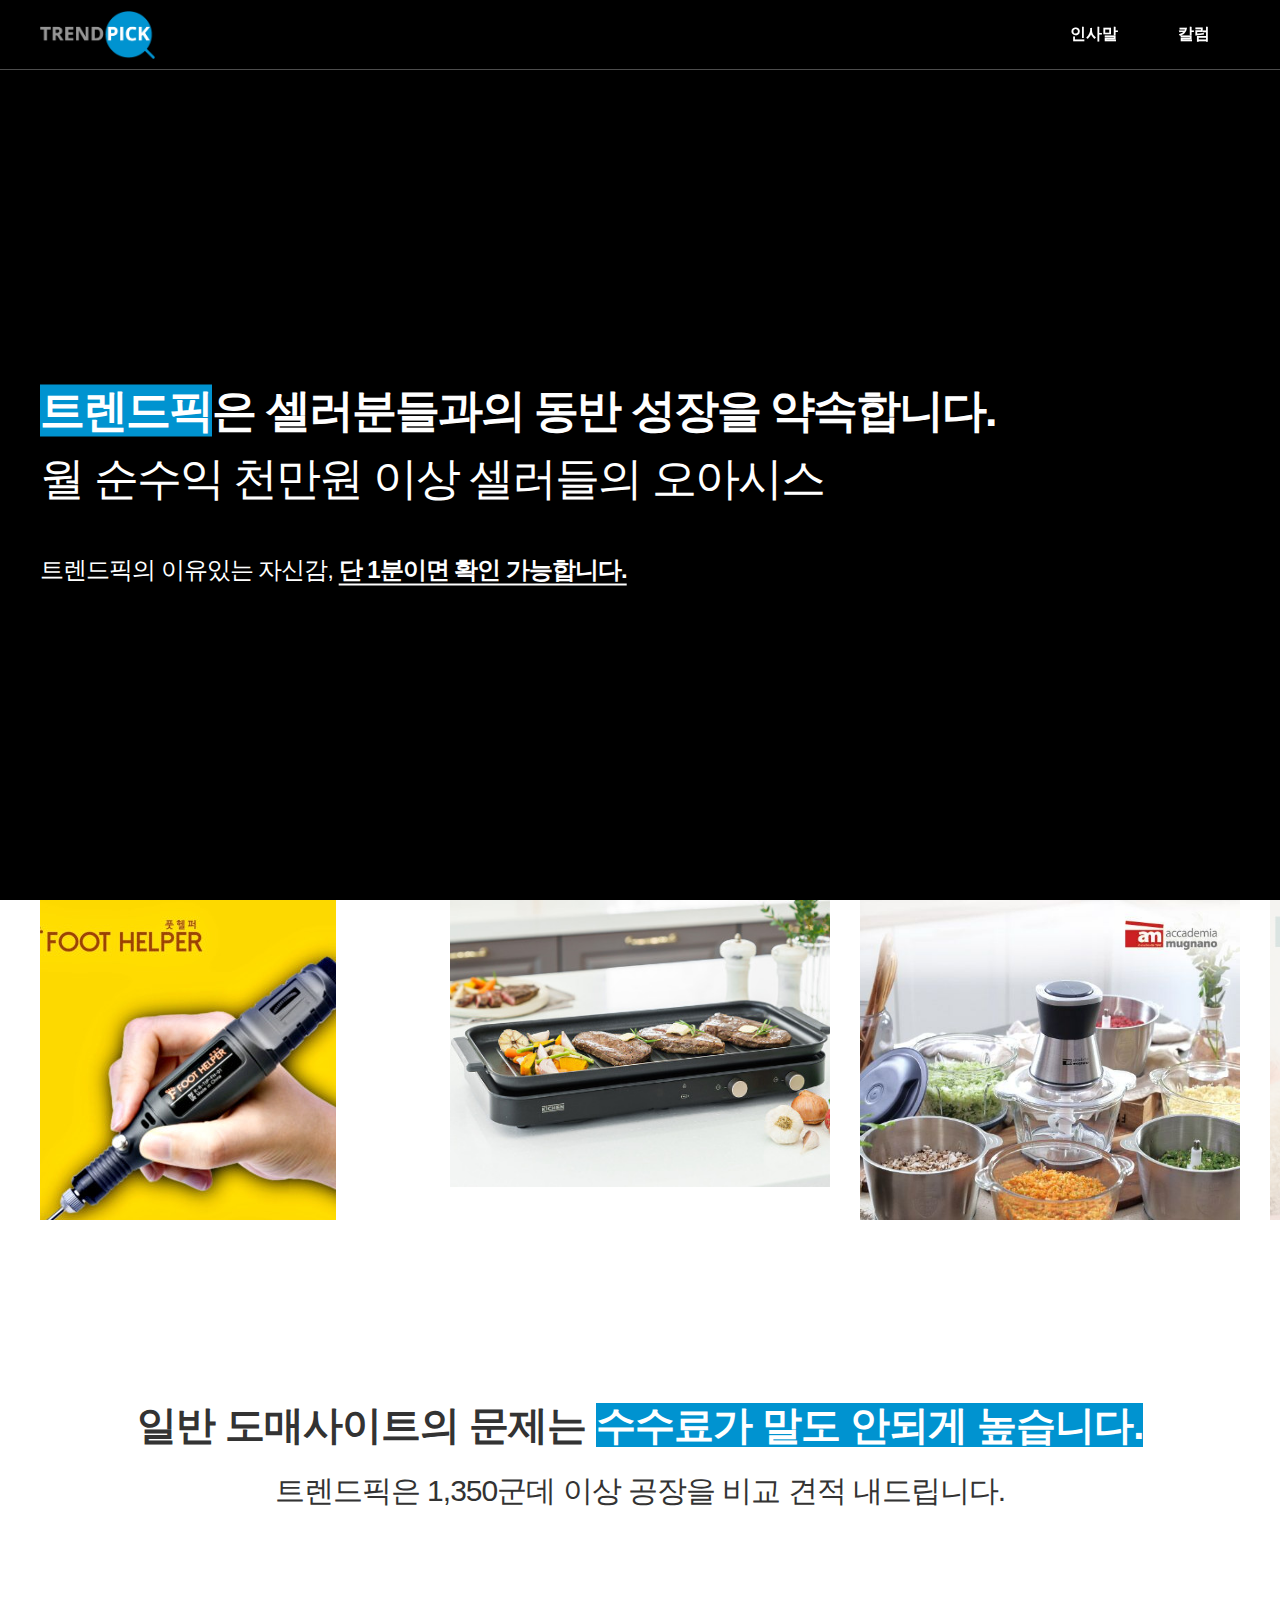
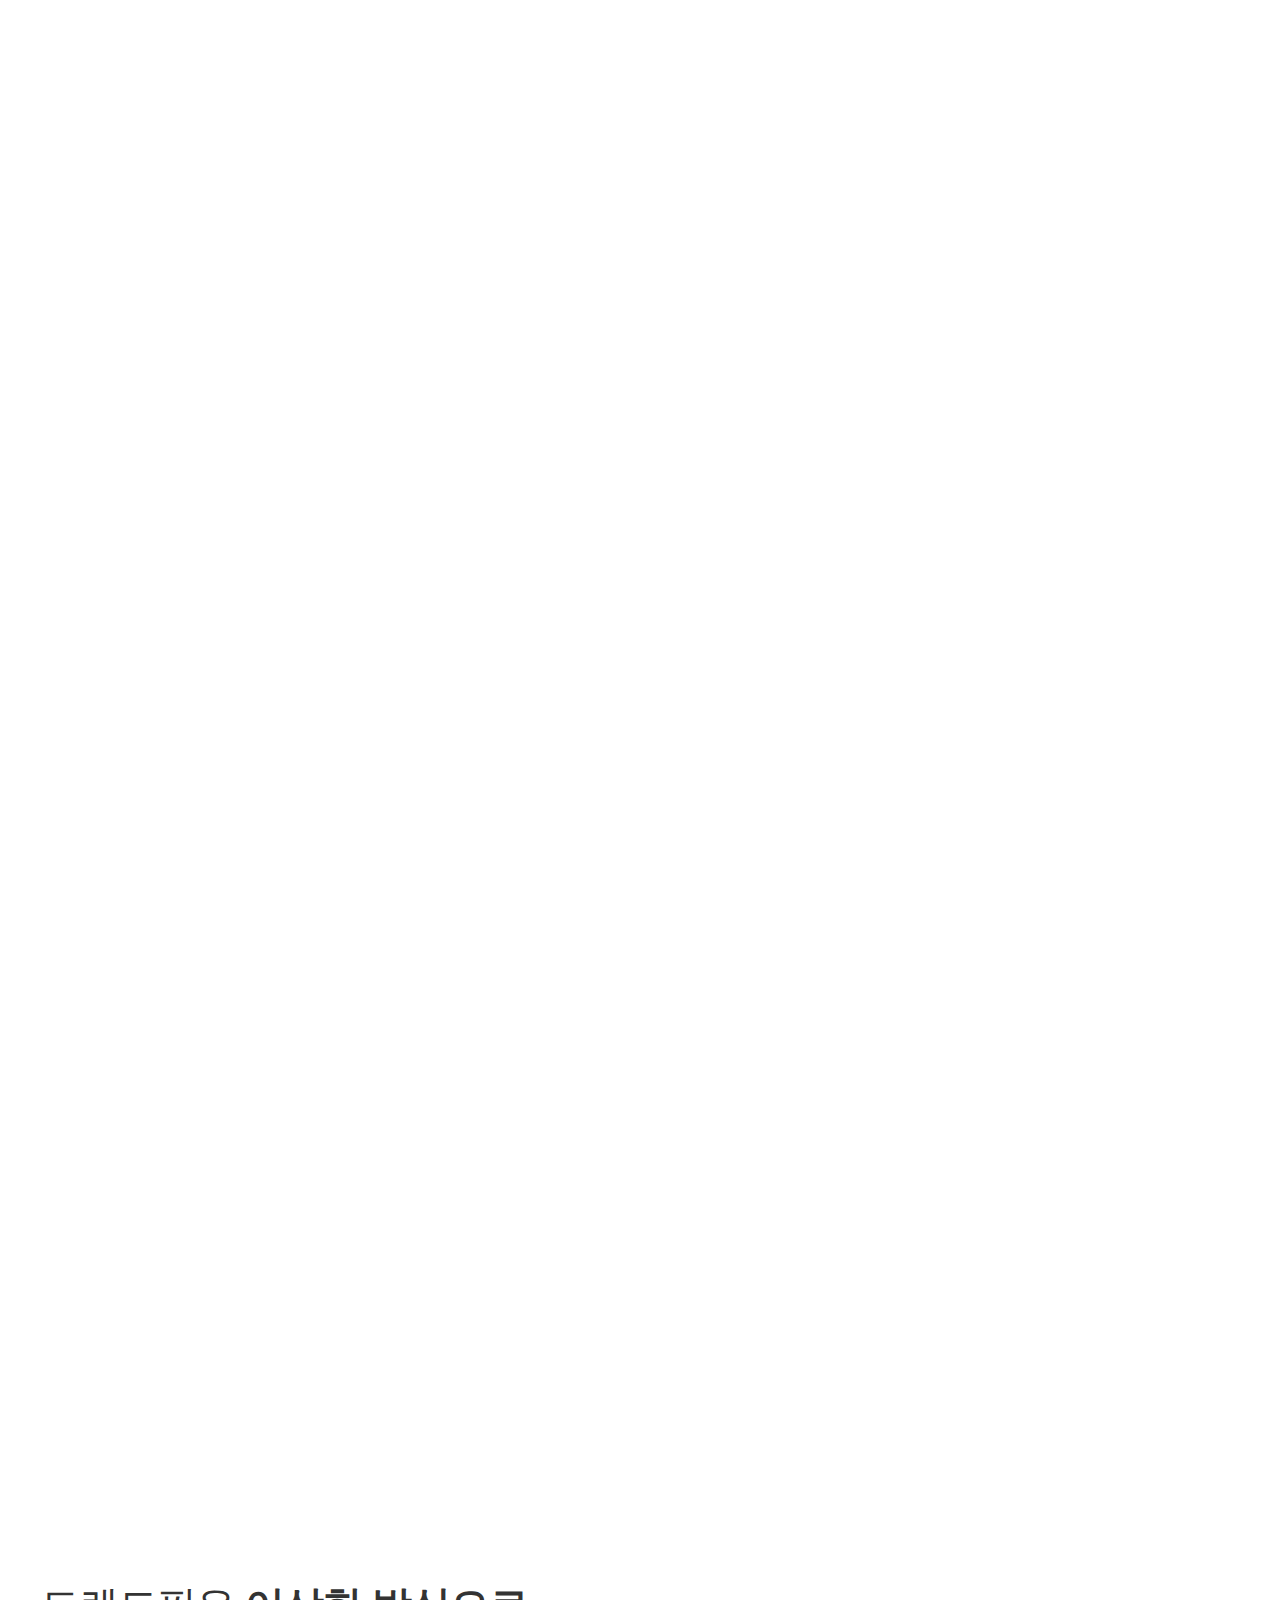
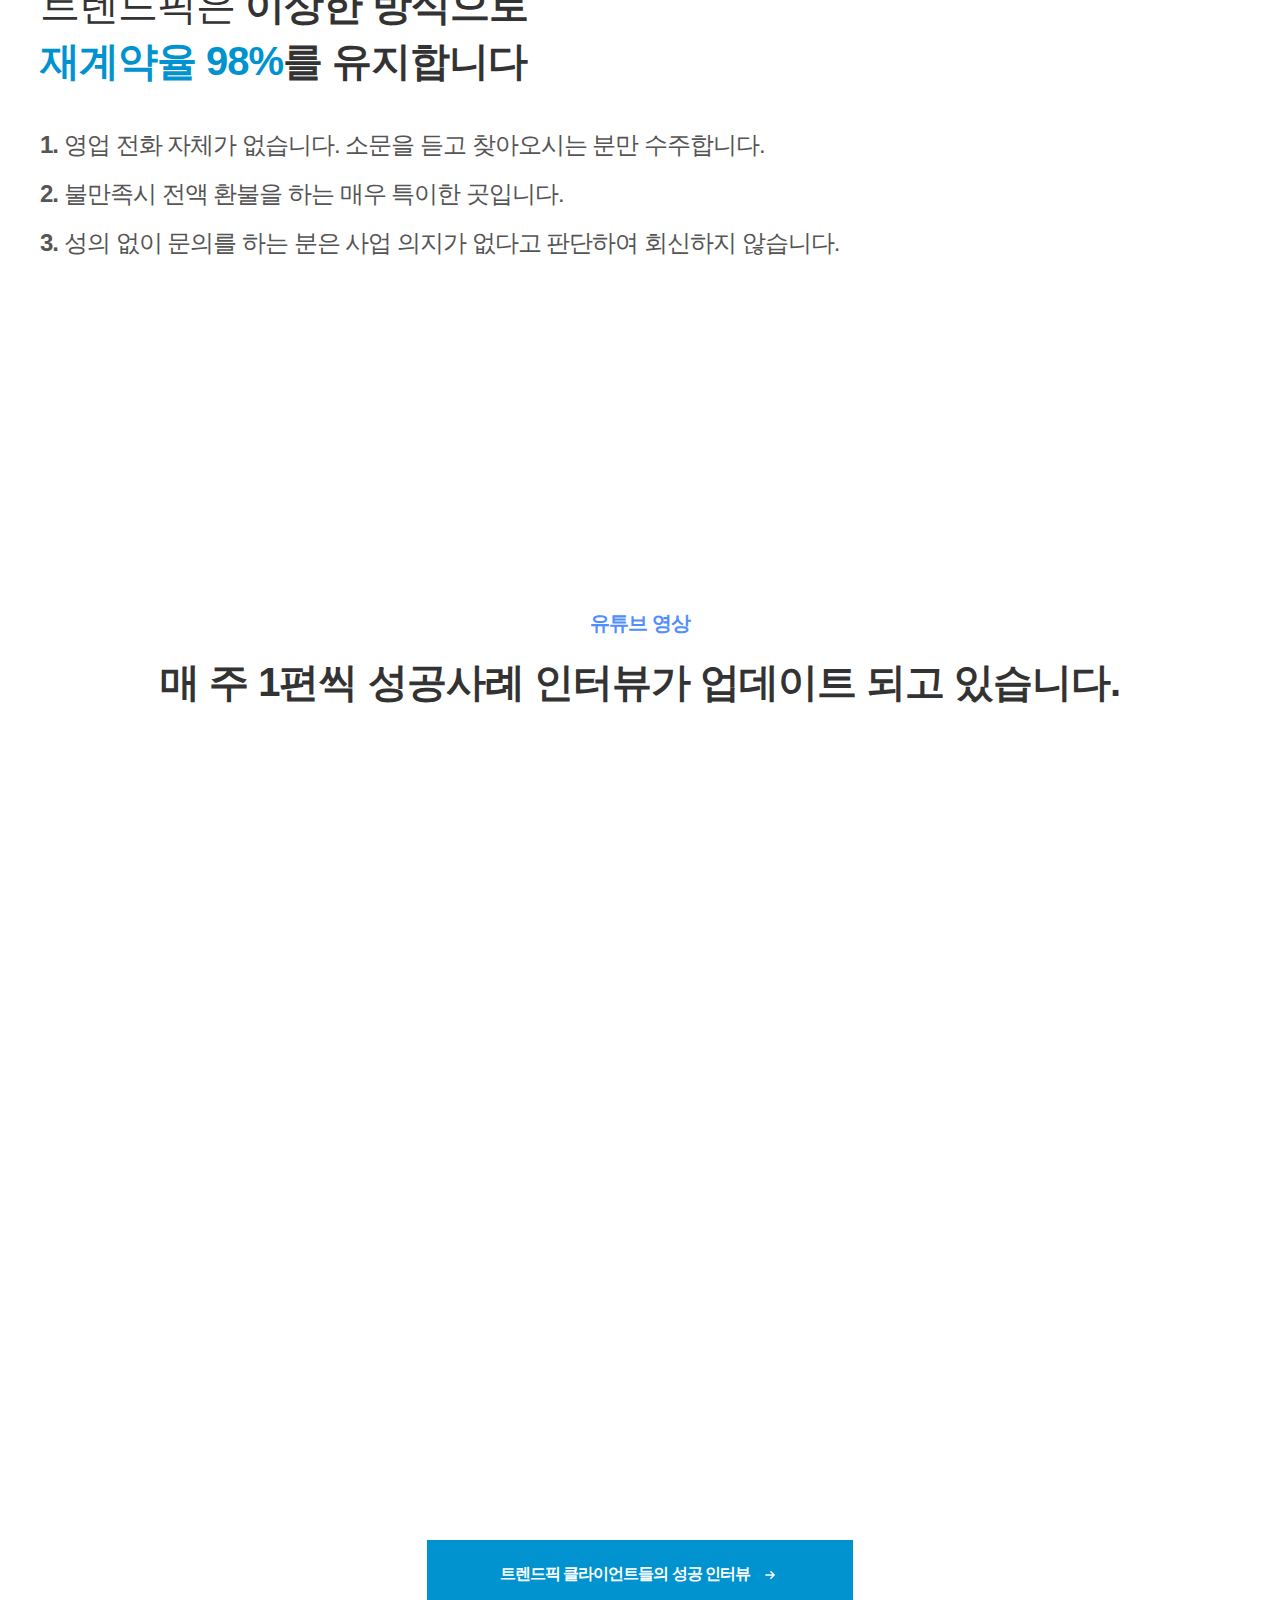
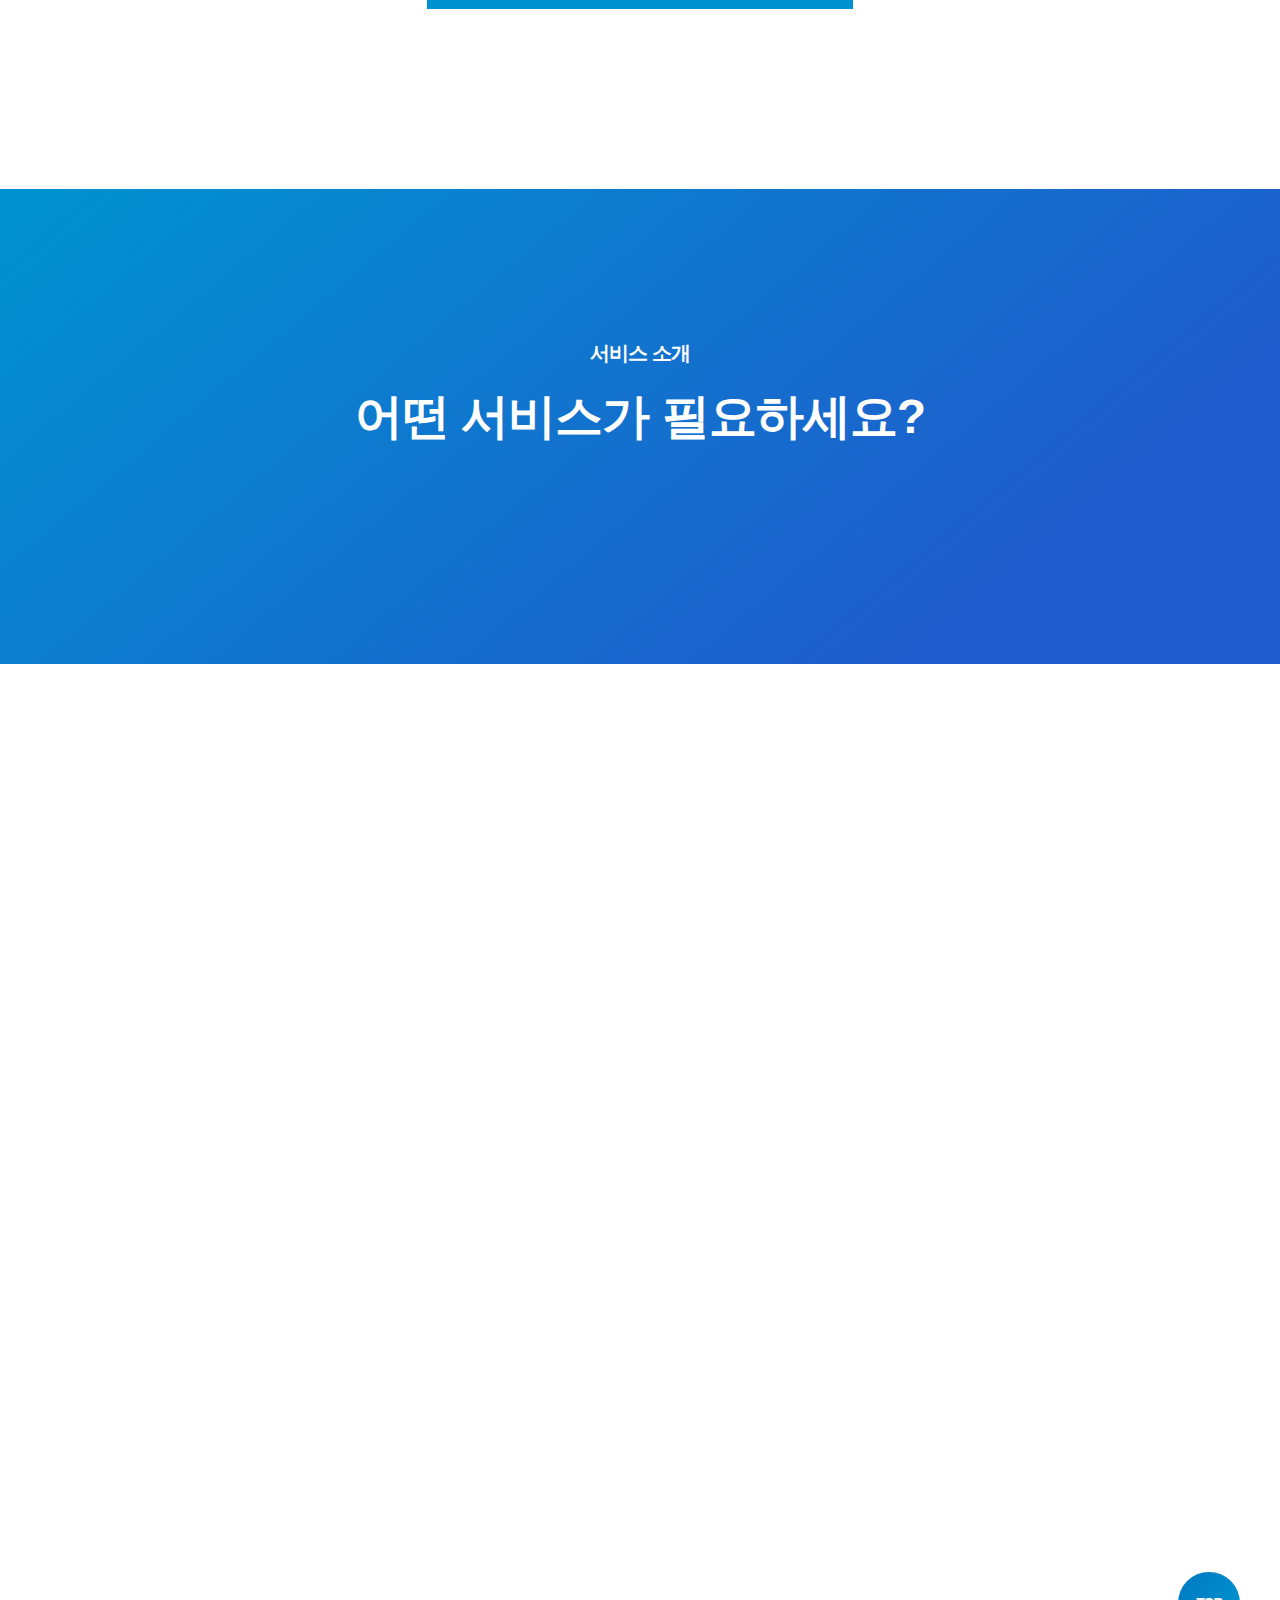
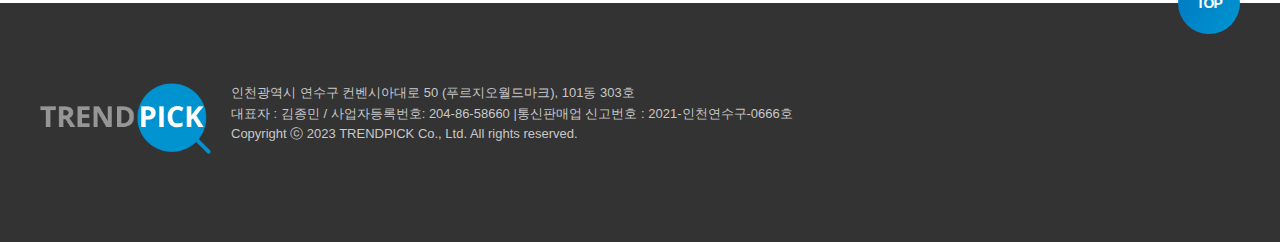
==== commit 76a03e3c: "Modify: content" ====
--- a/index.html
+++ b/index.html
@@ -38,12 +38,13 @@
 	<div id="wrap">
 		<header>
 			<div class="wrapper">
-				<p class="btm_logo"><img src="./assets/images/trendpick_logo.png" style="height:58px"alt="트렌드픽"></p>	
-				<!-- <nav>
+				<p class="btm_logo"><img src="./assets/images/trendpick_logo.png" style="height:48px"alt="트렌드픽"></p>	
+				<nav>
 					<h2>메뉴</h2>
 					<ul>
-						<li><a href="https://isanghan.co.kr/whatplace">여긴 뭐야?</a></li>
-						<li class="ico service"><a href="https://isanghan.co.kr/marketing">서비스 소개</a>
+						<li><a href="">인사말</a></li>
+						<li><a href="">칼럼</a></li>
+						<!-- <li class="ico service"><a href="https://isanghan.co.kr/marketing">서비스 소개</a>
 							<ul class="submenu">
 								<li><a href="https://isanghan.co.kr/business">사업자 마케팅</a></li>
 								<li><a href="https://isanghan.co.kr/marketing">전문직 마케팅</a></li>
@@ -51,81 +52,42 @@
 								<li><a href="https://isanghan.co.kr/homepage">홈페이지 제작</a></li>
 								<li><a target="_blank" href="https://www.isanghanacademy.co.kr/">마케팅 교육</a></li>
 							</ul>
-						</li>
-						<li><a href="https://isanghan.co.kr/column">칼럼</a></li>
-						<li><a href="https://isanghan.co.kr/recruit">채용</a></li>						
+						</li>					 -->
 					</ul>
-				</nav> -->
+				</nav>
 			</div>
 		</header>
 		<div id="container">
 			<div class="visual">
 				<div class="visual_txt">
-					<p class="tit"><strong><span>트렌드픽</span> 대체 왜 유명할까요?</strong><br>월 순수익 천만원 이상 셀러들의 오아시스
+					<p class="tit"><strong><span>트렌드픽</span>은 셀러분들과의 동반 성장을 약속합니다.</strong><br>월 순수익 천만원 이상 셀러들의 오아시스
 					</p>
 					<p class="con">트렌드픽의 이유있는 자신감, <span>단 1분이면 확인 가능합니다.</span></p>
 				</div>
 				<div class="video_wrap">
-					<video autoplay loop muted playsinline>
+					<!-- <video autoplay loop muted playsinline>
 						<source src="https://isanghan.co.kr/wp-content/themes/isanghan/images/bg/bgvideo.mp4"
 							type="video/mp4">
 					</video>
 					<img src="https://isanghan.co.kr/wp-content/themes/isanghan/images/bg/bgvideo_mbver.gif" alt=""
-						class="mo_visual">
+						class="mo_visual"> -->
 				</div>
 			</div>
 			<div class="business_entity">
 				<div class="bu_slide">
 					<ul>
-						<li><img src="https://isanghan.co.kr/wp-content/themes/isanghan/images/pic/pic_bu_v2_sd01.png"
-								alt=""></li>
-						<li><img src="https://isanghan.co.kr/wp-content/themes/isanghan/images/pic/pic_bu_v2_sd02.png"
-								alt=""></li>
-						<li><img src="https://isanghan.co.kr/wp-content/themes/isanghan/images/pic/pic_bu_v2_sd03.png"
-								alt=""></li>
-						<li><img src="https://isanghan.co.kr/wp-content/themes/isanghan/images/pic/pic_bu_v2_sd04.png"
-								alt=""></li>
-						<li><img src="https://isanghan.co.kr/wp-content/themes/isanghan/images/pic/pic_bu_v2_sd05.png"
-								alt=""></li>
-						<li><img src="https://isanghan.co.kr/wp-content/themes/isanghan/images/pic/pic_bu_v2_sd06.png"
-								alt=""></li>
-						<li><img src="https://isanghan.co.kr/wp-content/themes/isanghan/images/pic/pic_bu_v2_sd07.png"
-								alt=""></li>
-						<li><img src="https://isanghan.co.kr/wp-content/themes/isanghan/images/pic/pic_bu_v2_sd08.png"
-								alt=""></li>
-						<li><img src="https://isanghan.co.kr/wp-content/themes/isanghan/images/pic/pic_bu_v2_sd01.png"
-								alt=""></li>
-						<li><img src="https://isanghan.co.kr/wp-content/themes/isanghan/images/pic/pic_bu_v2_sd02.png"
-								alt=""></li>
-						<li><img src="https://isanghan.co.kr/wp-content/themes/isanghan/images/pic/pic_bu_v2_sd03.png"
-								alt=""></li>
-						<li><img src="https://isanghan.co.kr/wp-content/themes/isanghan/images/pic/pic_bu_v2_sd04.png"
-								alt=""></li>
-						<li><img src="https://isanghan.co.kr/wp-content/themes/isanghan/images/pic/pic_bu_v2_sd05.png"
-								alt=""></li>
-						<li><img src="https://isanghan.co.kr/wp-content/themes/isanghan/images/pic/pic_bu_v2_sd06.png"
-								alt=""></li>
-						<li><img src="https://isanghan.co.kr/wp-content/themes/isanghan/images/pic/pic_bu_v2_sd07.png"
-								alt=""></li>
-						<li><img src="https://isanghan.co.kr/wp-content/themes/isanghan/images/pic/pic_bu_v2_sd08.png"
-								alt=""></li>
-						<li><img src="https://isanghan.co.kr/wp-content/themes/isanghan/images/pic/pic_bu_v2_sd01.png"
-								alt=""></li>
-						<li><img src="https://isanghan.co.kr/wp-content/themes/isanghan/images/pic/pic_bu_v2_sd02.png"
-								alt=""></li>
-						<li><img src="https://isanghan.co.kr/wp-content/themes/isanghan/images/pic/pic_bu_v2_sd03.png"
-								alt=""></li>
-						<li><img src="https://isanghan.co.kr/wp-content/themes/isanghan/images/pic/pic_bu_v2_sd04.png"
-								alt=""></li>
-						<li><img src="https://isanghan.co.kr/wp-content/themes/isanghan/images/pic/pic_bu_v2_sd05.png"
-								alt=""></li>
-						<li><img src="https://isanghan.co.kr/wp-content/themes/isanghan/images/pic/pic_bu_v2_sd06.png"
-								alt=""></li>
-						<li><img src="https://isanghan.co.kr/wp-content/themes/isanghan/images/pic/pic_bu_v2_sd07.png"
-								alt=""></li>
-						<li><img src="https://isanghan.co.kr/wp-content/themes/isanghan/images/pic/pic_bu_v2_sd08.png"
-								alt=""></li>
-
+						<li><img src="./assets/images/product/trendpick_product_01.png" alt=""></li>
+						<li><img src="./assets/images/product/trendpick_product_02.jpeg" alt=""></li>
+						<li><img src="./assets/images/product/trendpick_product_03.jpeg" alt=""></li>
+						<li><img src="./assets/images/product/trendpick_product_04.jpeg" alt=""></li>
+						<li><img src="./assets/images/product/trendpick_product_01.png" alt=""></li>
+						<li><img src="./assets/images/product/trendpick_product_02.jpeg" alt=""></li>
+						<li><img src="./assets/images/product/trendpick_product_03.jpeg" alt=""></li>
+						<li><img src="./assets/images/product/trendpick_product_04.jpeg" alt=""></li>
+						<li><img src="./assets/images/product/trendpick_product_01.png" alt=""></li>
+						<li><img src="./assets/images/product/trendpick_product_02.jpeg" alt=""></li>
+						<li><img src="./assets/images/product/trendpick_product_03.jpeg" alt=""></li>
+						<li><img src="./assets/images/product/trendpick_product_04.jpeg" alt=""></li>
 					</ul>
 				</div>
 			</div>
@@ -134,7 +96,7 @@
 					<div class="fix_txt">
 						<h3>일반 도매사이트의 문제는 <strong><em>수수료가 말도 안되게 높습니다.</em></strong></h3>
 
-						<h3 class="h4">트렌드픽은 1350군데 이상 공장을 비교 견적 내드립니다.</h3>
+						<h3 class="h4">트렌드픽은 1,350군데 이상 공장을 비교 견적 내드립니다.</h3>
 					</div>
 					<ul class="wow fadeInUp">
 						<li>
@@ -143,9 +105,8 @@
 										src="https://isanghan.co.kr/wp-content/themes/isanghan/images/pic/pic_bu_img01_v2.png"
 										alt=""></div>
 								<div class="txtbox">
-									<p class="tit">대표가 <em>종합베스트셀러 1등 작가?</em></p>
-									<p class="txt">트렌드픽 대표의 책은 2022년 종합베스트셀러 5주 연속 1위를 차지한 <strong>'역행자'의 작가
-											자청</strong>입니다. 서점에 가시면, 지금도 1-2등을 다투고 있습니다.</p>
+									<p class="tit">시장 잠재력이 입증된 한발 빠른 <em>제품 제안</em></p>
+									<p class="txt">트렌드픽은 실제 <strong>돈버는 아이템</strong>을 소개해 드립니다.</p>
 									<div class="btn_wrap">
 										<a href="https://www.youtube.com/watch?v=hqHSsovWhvE" target="_blank"><span>관련
 												영상 보러 가기</span></a>
@@ -159,12 +120,9 @@
 										src="https://isanghan.co.kr/wp-content/themes/isanghan/images/pic/pic_bu_img02_v2.png"
 										alt=""></div>
 								<div class="txtbox">
-									<p class="tit">자체 사업은 매달 순수익 <em>2억 이상</em></p>
-									<p class="txt">프드프, 아트라상 등의 자체 사업은 <br><strong>매달 순수익 2억 이상</strong> 벌어들이고 있습니다.</p>
-									<div class="btn_wrap02">
-										<a href="https://www.atrasan.co.kr/" target="_blank"><span>아트라상</span></a>
-										<a href="https://pudufu.co.kr/" target="_blank"><span>프드프</span></a>
-									</div>
+									<p class="tit">효율적인 <em>비용 솔루션</em>을 제공하는 새로운 공장 찾기</p>
+									<p class="txt">트렌드픽은 <strong>1,350곳 이상의 공장들</strong>과 강력한 관계를 구축하고 있습니다.
+									<br>가격 네고를 도와드립니다.</p>
 								</div>
 							</div>
 						</li>
@@ -174,12 +132,12 @@
 										src="https://isanghan.co.kr/wp-content/themes/isanghan/images/pic/pic_bu_img03_v2.png"
 										alt=""></div>
 								<div class="txtbox">
-									<p class="tit">직원 <em>50명</em>, 프리랜서 <em>50명</em>, 기자단 <em>180명</em></p>
-									<p class="txt">트렌드픽은 <strong>총인원 280명</strong>으로 <br> 이루어진 업계 최고규모의 회사입니다.</p>
-									<div class="btn_wrap">
+									<p class="tit">투명하고 정확한 <em>견적</em> 제공</p>
+									<p class="txt">트렌드픽은 투명하고 정확한 <strong>견적</strong>을 제공합니다.</p>
+									<!-- <div class="btn_wrap">
 										<a href="https://youtu.be/u5tkTX4fy2E" target="_blank"><span>경비아저씨가 바라 본
 												트렌드픽?</span></a>
-									</div>
+									</div> -->
 								</div>
 							</div>
 						</li>
@@ -189,11 +147,11 @@
 										src="https://isanghan.co.kr/wp-content/themes/isanghan/images/pic/pic_bu_img04_v2.png"
 										alt=""></div>
 								<div class="txtbox">
-									<p class="tit"><em>오프라인 사업</em>도 합니다.</p>
-									<p class="txt">욕망의 북카페, 청담 위스키바 운영 중. <br> 직접 경험해야 마케팅까지 이해할 수 있다는 철학을 갖고 있습니다.</p>
-									<div class="btn_wrap02">
+									<p class="tit">고객의 높은 <em>MOQ(최소주문수량)</em> 부담 완화</p>
+									<p class="txt">트렌드 픽은 고객의 높은 MOQ(최소주문수량)의 부담을 완화시켜드립니다.</p>
+									<!-- <div class="btn_wrap02">
 										<a href="https://naver.me/xVlURJ5E" target="_blank"><span>욕망의 북카페</span></a>
-									</div>
+									</div> -->
 								</div>
 							</div>
 						</li>
@@ -326,43 +284,18 @@
 						</ul>
 					</div>
 				</div>
-				<div class="knowhow wrapper">
-					<div class="txt">
-						<p><strong>대행 말고 배우고 싶다구요?</strong> <br> 트렌드픽 모든 노하우를 과외 해 드립니다.</p>
-					</div>
-					<div class="employe">
-						<video autoplay loop muted playsinline>
-							<source src="https://isanghan.co.kr/wp-content/themes/isanghan/images/academy_white.mp4"
-								type="video/mp4">
-						</video>
-					</div>
-				</div>
-			</div>
-			<div class="academy">
-				<div class="wrapper">
-					<h3>불만족 시 전액 환불 제도임에도 불만족 환불 요청 건수 0건의 교육입니다.</h3>
-					<ul class="info">
-						<li>
-							<em>수업 만족도</em>
-							<p><strong class="counter">97.8</strong> %</p>
-						</li>
-						<li>
-							<em>졸업생</em>
-							<p><strong class="counter">928</strong> 명</p>
-						</li>
-					</ul>
-					<a target="_blank" href="/" class="white_btn">더 알아보기</a>
-				</div>
-			</div>
+			
+			</div>
+			
 			<div class="ready">
-				<div class="wrapper">
+				<div class="wrapper-col">
 					<div>
-						<h3>문의하지 마세요.</h3>
-						<p>최대한 이곳의 정보를 보시고, 신중히 판단해주세요. <br> <strong>급할 것 없습니다.</strong></p>
+						<h3>트렌드픽은 컨설팅 비용을 따로 받지 않습니다.</h3>
+						<p>경쟁자들을 압도하고 싶으시다면 망설이지 마세요.</p>
 					</div>
 					<a href="https://isanghan.co.kr/inquiry?mod=editor" class="white_btn">문의하기</a>
 				</div>
-			</div><!-- //ready -->
+			</div>
 		</div><!-- //container -->
 		<footer>
 			<div class="wrapper">
--- a/assets/css/style.css
+++ b/assets/css/style.css
@@ -22,7 +22,7 @@
   left: 0;
   top: 0;
   width: 100%;
-  height: 100px;
+  height: 70px;
   color: #fff;
   letter-spacing: 0;
   border-bottom: 1px solid rgba(255, 255, 255, 0.3);
@@ -1530,7 +1530,7 @@
     width: 38px;
     height: 38px;
     text-indent: -9999px;
-    background: url(../images/ico/ico_menu.svg) no-repeat center;
+    background: url(../images/icon/menu.svg) no-repeat center;
   }
   header nav > ul {
     display: block;
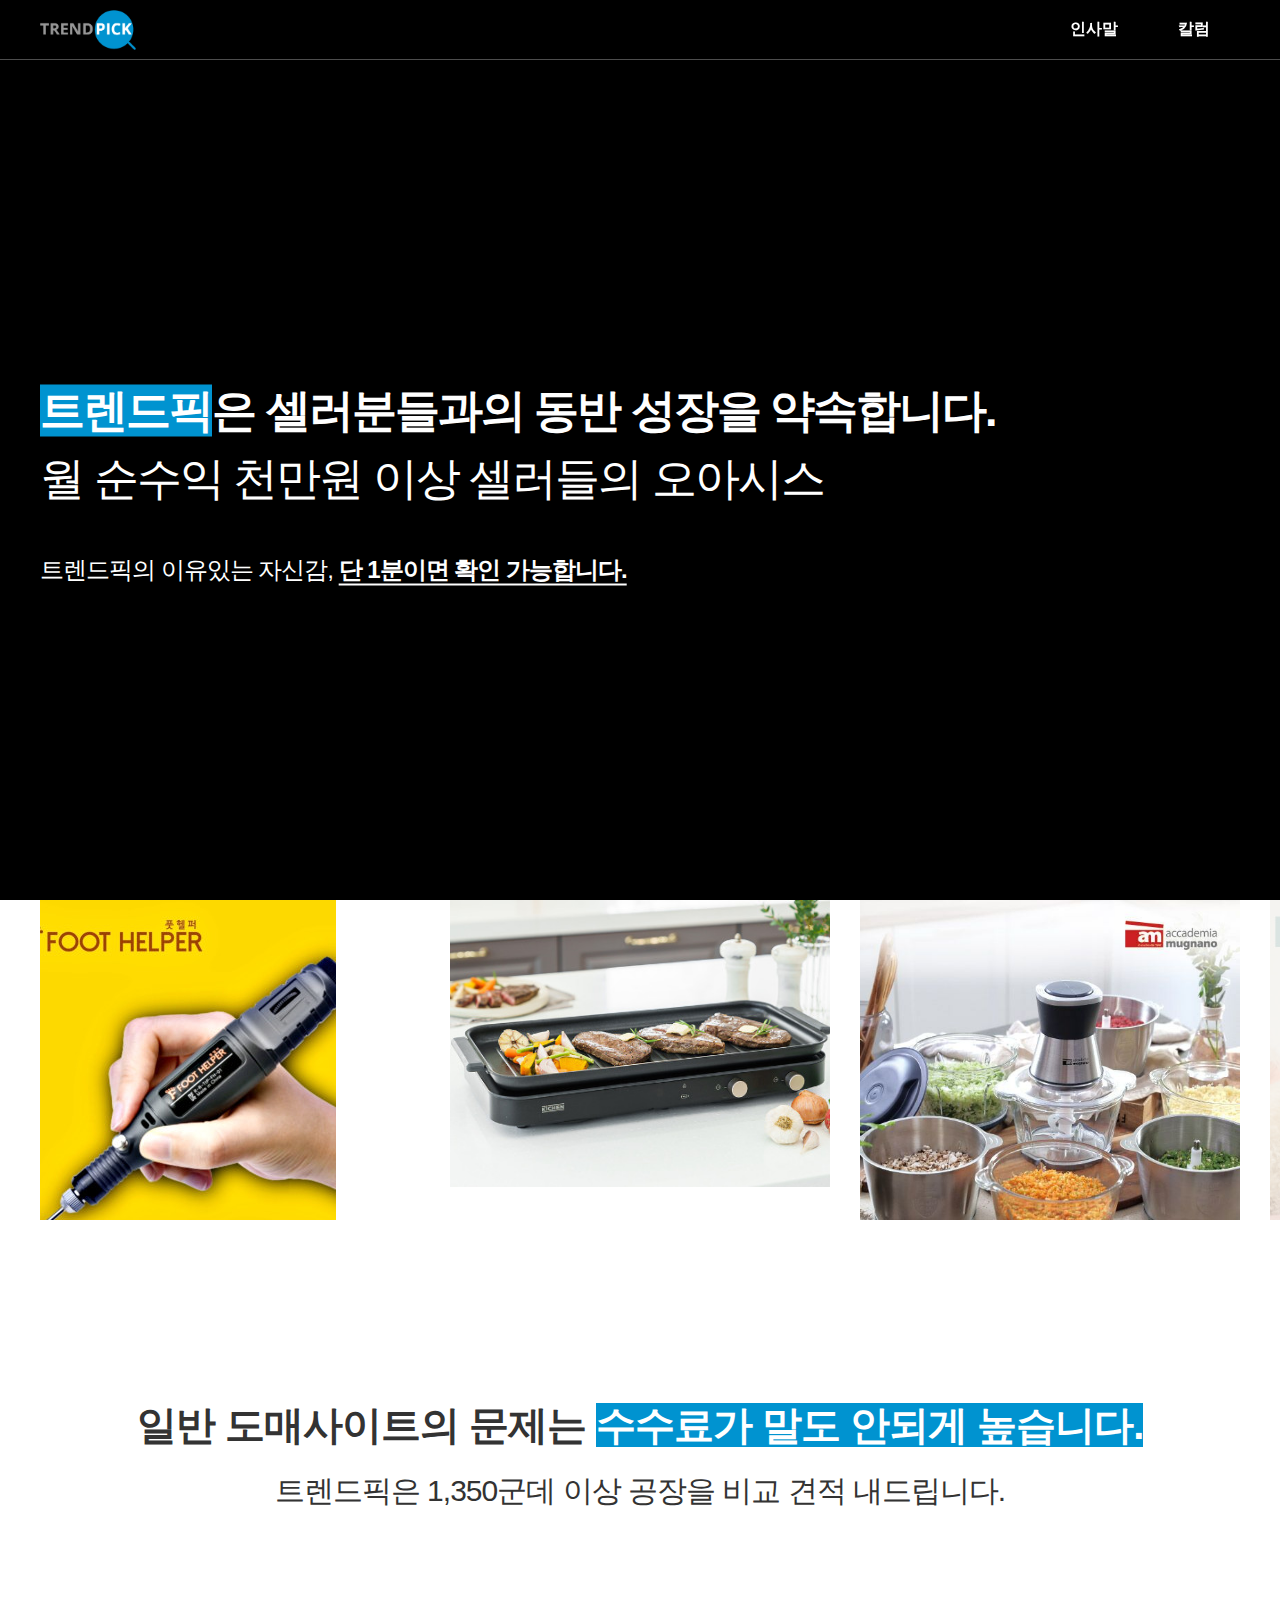
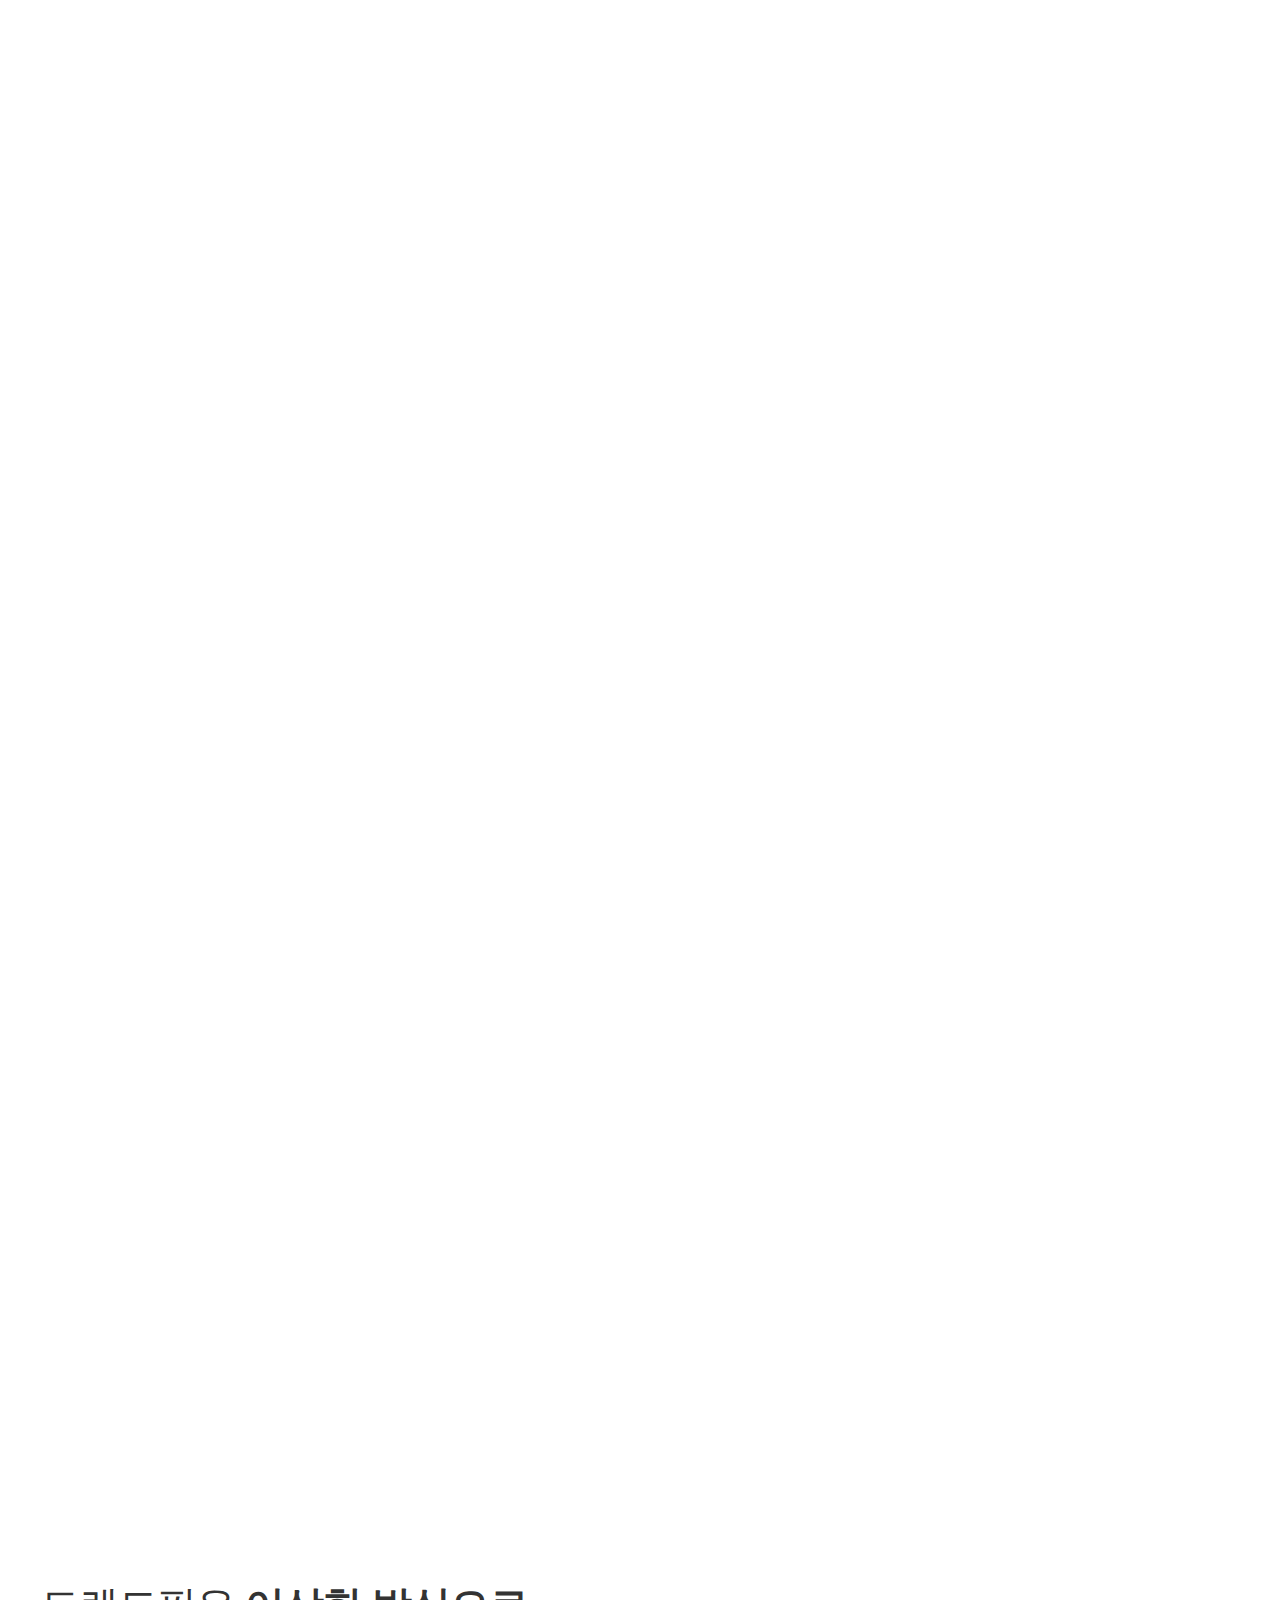
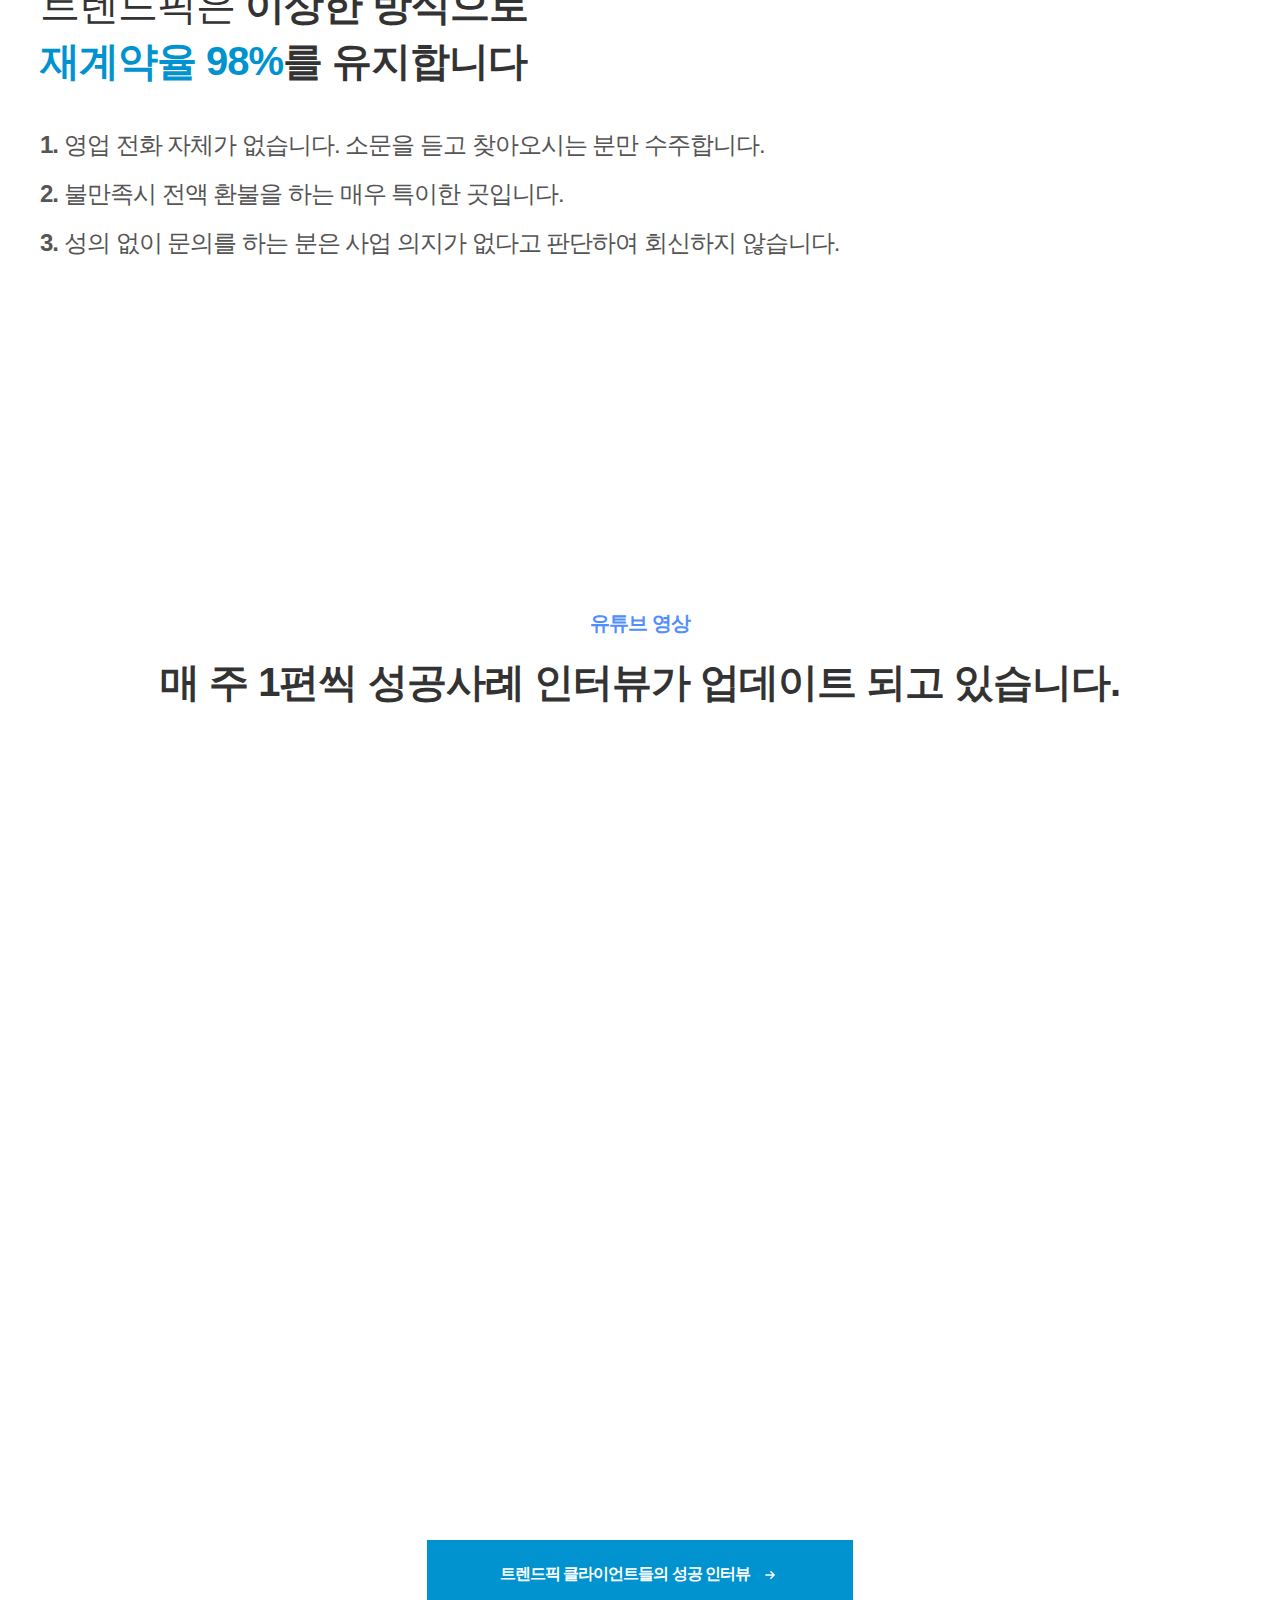
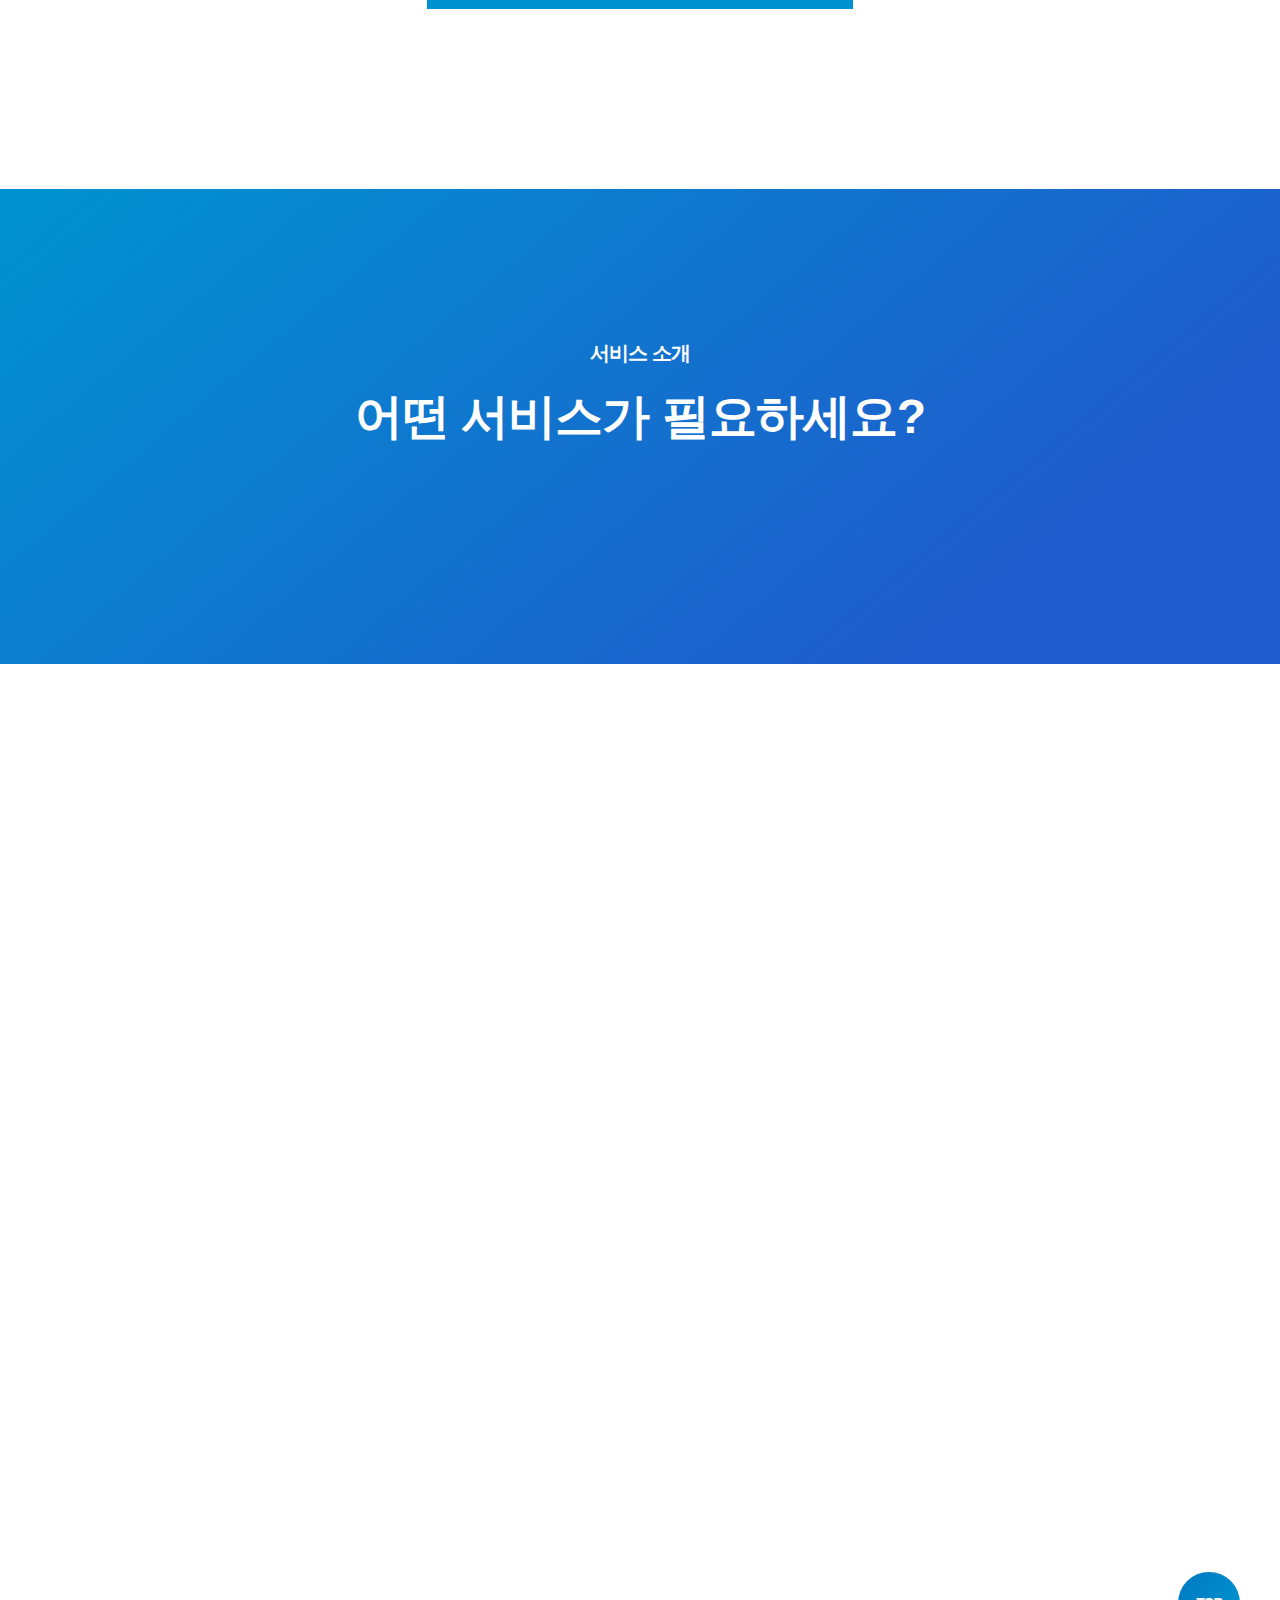
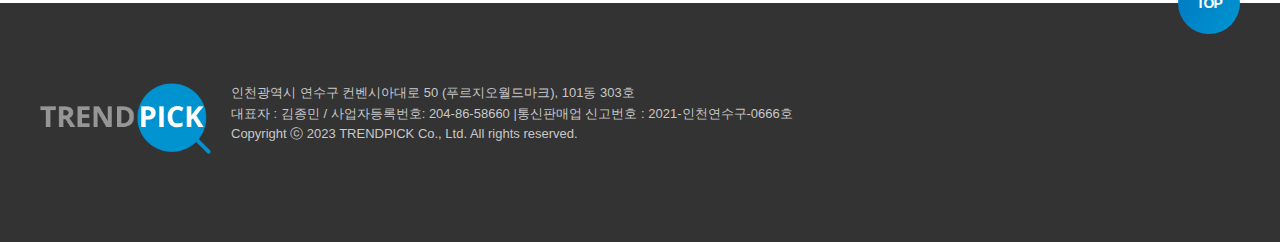
==== commit 210e6930: "Add: 인사말 및 칼럼(준비중) 페이지" ====
--- a/index.html
+++ b/index.html
@@ -38,12 +38,12 @@
 	<div id="wrap">
 		<header>
 			<div class="wrapper">
-				<p class="btm_logo"><img src="./assets/images/trendpick_logo.png" style="height:48px"alt="트렌드픽"></p>	
+				<a class="btm_logo" href="/"><img src="./assets/images/trendpick_logo.png" style="height:40px"alt="트렌드픽"></a>	
 				<nav>
 					<h2>메뉴</h2>
 					<ul>
-						<li><a href="">인사말</a></li>
-						<li><a href="">칼럼</a></li>
+						<li><a href="./greeting.html">인사말</a></li>
+						<li><a href="./column.html">칼럼</a></li>
 						<!-- <li class="ico service"><a href="https://isanghan.co.kr/marketing">서비스 소개</a>
 							<ul class="submenu">
 								<li><a href="https://isanghan.co.kr/business">사업자 마케팅</a></li>
--- a/assets/css/style.css
+++ b/assets/css/style.css
@@ -22,7 +22,7 @@
   left: 0;
   top: 0;
   width: 100%;
-  height: 70px;
+  height: 60px;
   color: #fff;
   letter-spacing: 0;
   border-bottom: 1px solid rgba(255, 255, 255, 0.3);
@@ -1266,9 +1266,9 @@
   color: #fff;
 }
 .ready p {
-  margin-top: 16px;
+  margin-top: 12px;
   color: #fff;
-  font-size: 24px;
+  font-size: 30px;
   font-weight: 400;
   line-height: 1.6;
   word-break: keep-all;
@@ -1278,8 +1278,9 @@
   position: relative;
   display: inline-block;
   height: 62px;
-  padding: 11px 78px 11px 67px;
-  margin-top: 8px;
+  width: 200px;
+  padding: 11px 50px;
+  margin-top: 30px;
   font-size: 18px;
   text-align: left;
 }
@@ -1296,7 +1297,7 @@
   color: #333;
 }
 .ready a:hover:after {
-  background-image: url(../images/ico/ico_btn_arr_on.svg);
+  background-image: url(../images/icon/arrow_up_right_black.svg);
 }
 
 /************** 메인 페이지 반응형 **************/
@@ -1589,9 +1590,9 @@
     background: #0093d0;
   }
   header.fixed.clr_change h2 {
-    background-image: url(../images/ico/ico_menu_b.svg);
-  }
-  /* header.fixed h2 {background-image:url(../images/ico/ico_menu_b.svg);} */
+    background-image: url(../images/icon/menu.svg);
+  }
+  /* header.fixed h2 {background-image:url(../images/icon/menu.svg);} */
   header.fixed .inquiry {
     background-color: #0093d0;
   }
@@ -1842,13 +1843,6 @@
   .ready p {
     font-size: 20px;
   }
-
-  /* s: 20220914 추가 : 이상한마케팅은 특이합니다. */
-  /* .about_isanghan {padding:160px 0 27px;}
-	.about_isanghan ol li {padding-left:20px; font-size:20px; line-height:1.8;}
-	.about_isanghan ol li + li {margin-top:3px;}
-	.about_isanghan .img {width:calc(100% - 30px);} */
-  /* e: 20220914 추가 : 이상한마케팅은 특이합니다. */
 
   .business_entity .fix_txtwrap ul li .btn_wrap {
     margin-top: 30px;
@@ -2012,7 +2006,7 @@
     padding-right: 20px !important;
   }
   header {
-    height: 59px;
+    height: 60px;
     padding: 10px 0;
   }
   header h1 a {
@@ -2023,7 +2017,7 @@
     background-size: 28px;
   }
   header nav > ul {
-    padding-top: 59px;
+    padding-top: 60px;
   }
 
   header nav > ul > li > a {
@@ -2298,6 +2292,7 @@
   }
   .ready a {
     height: 100%;
+    width: 150px;
     margin-top: 32px;
     padding: 6px 30px;
     font-size: 14px;
